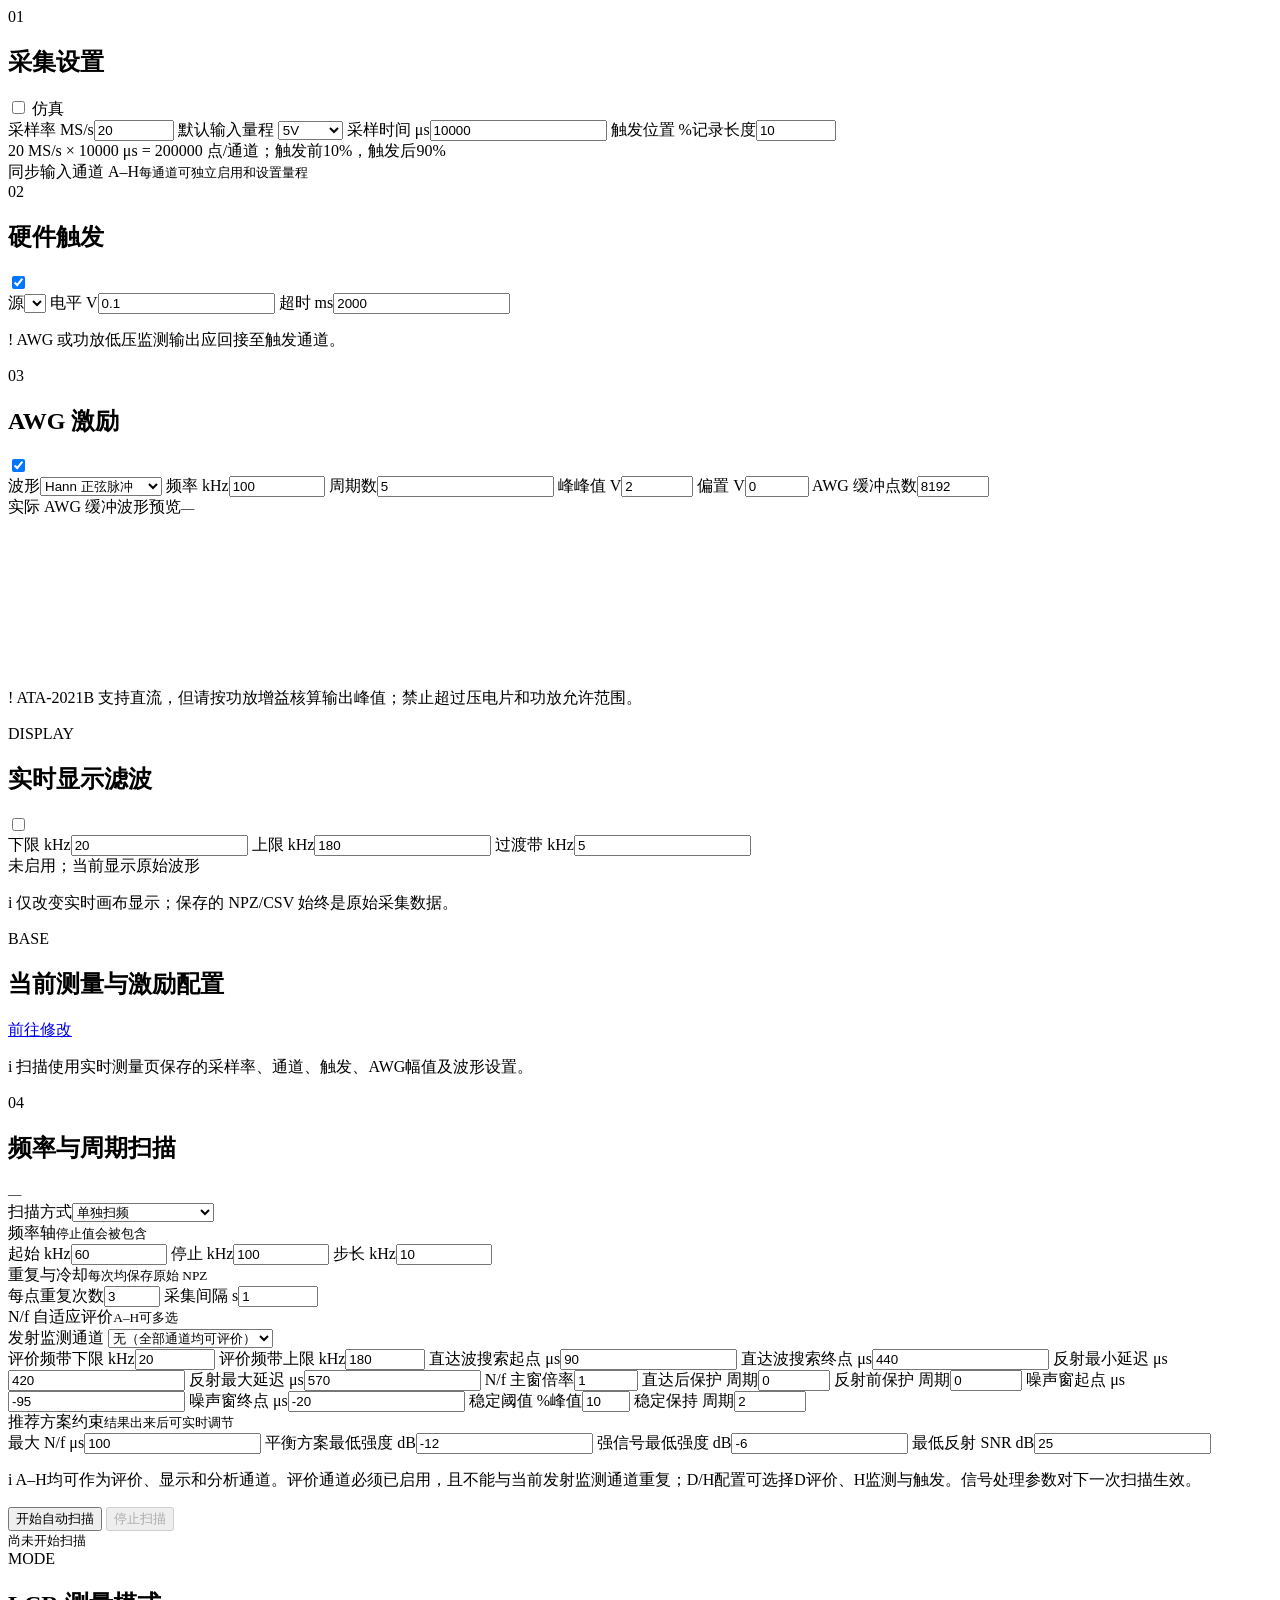
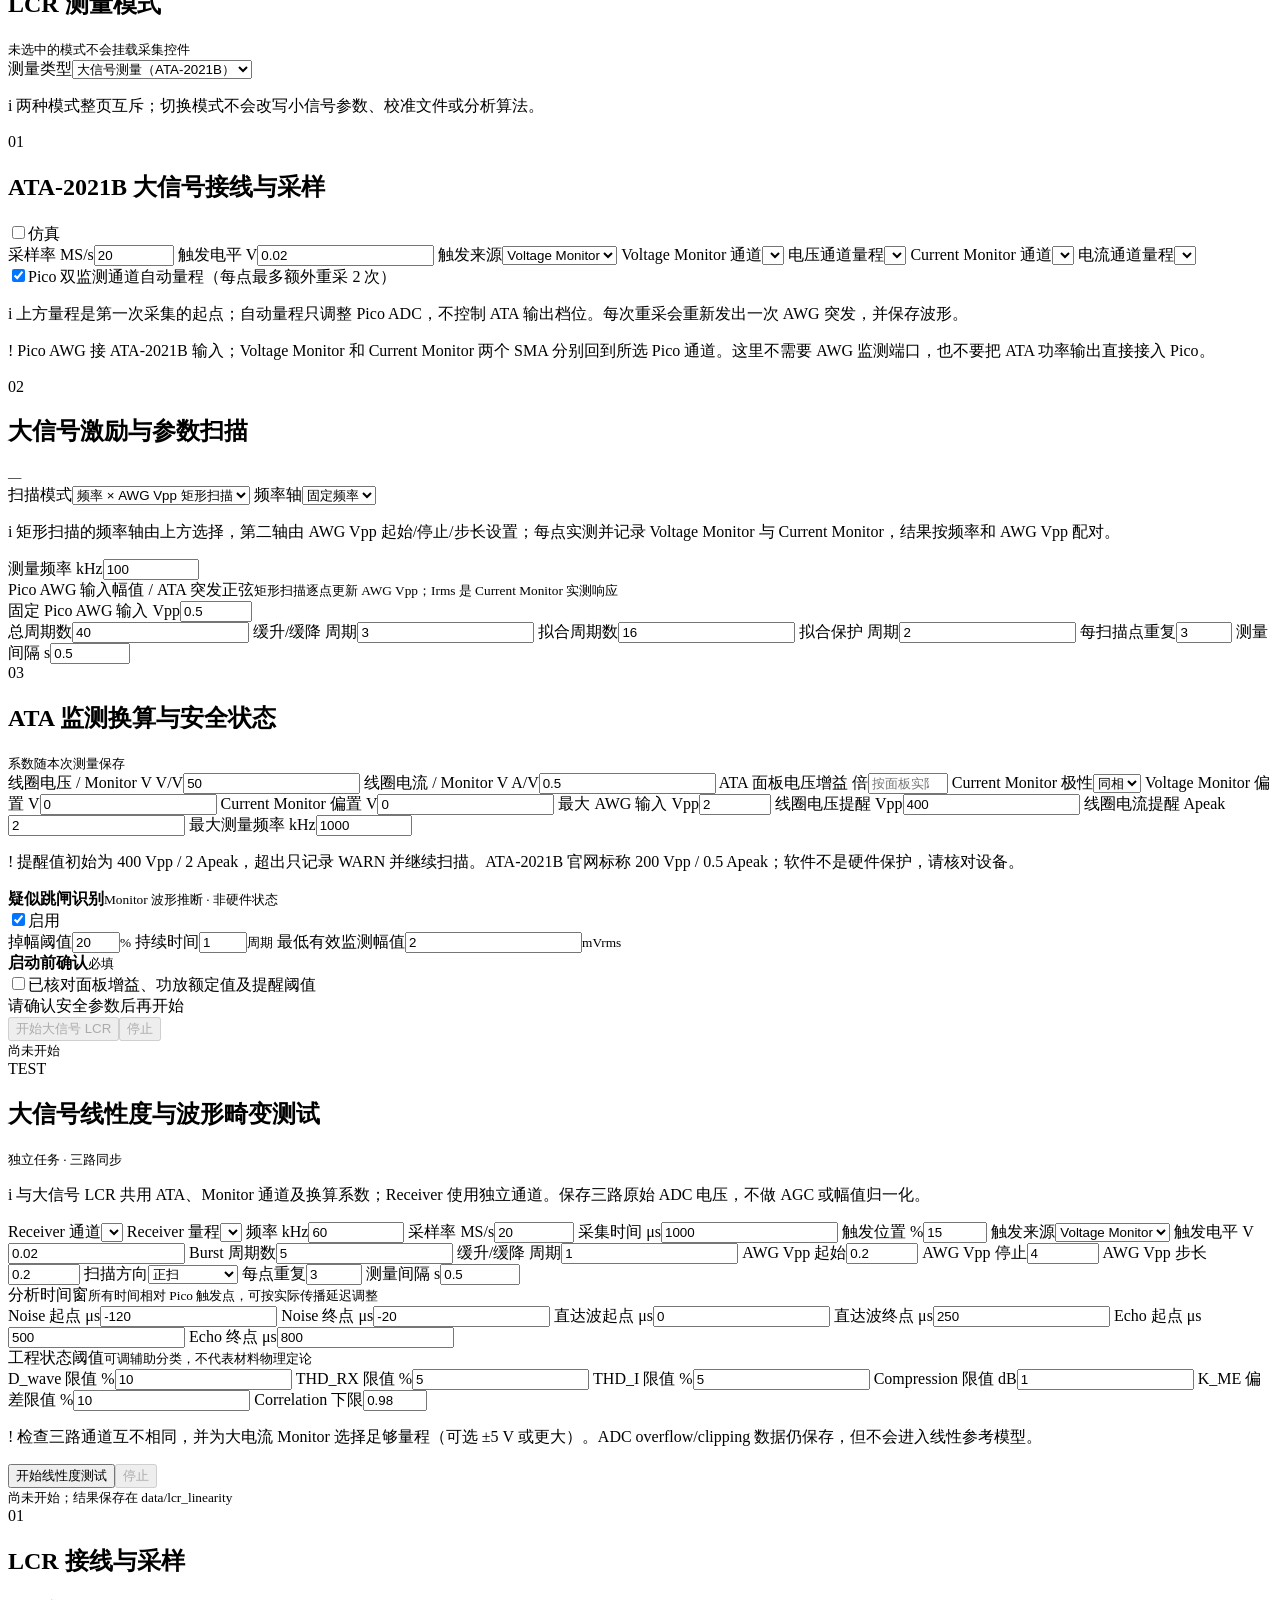
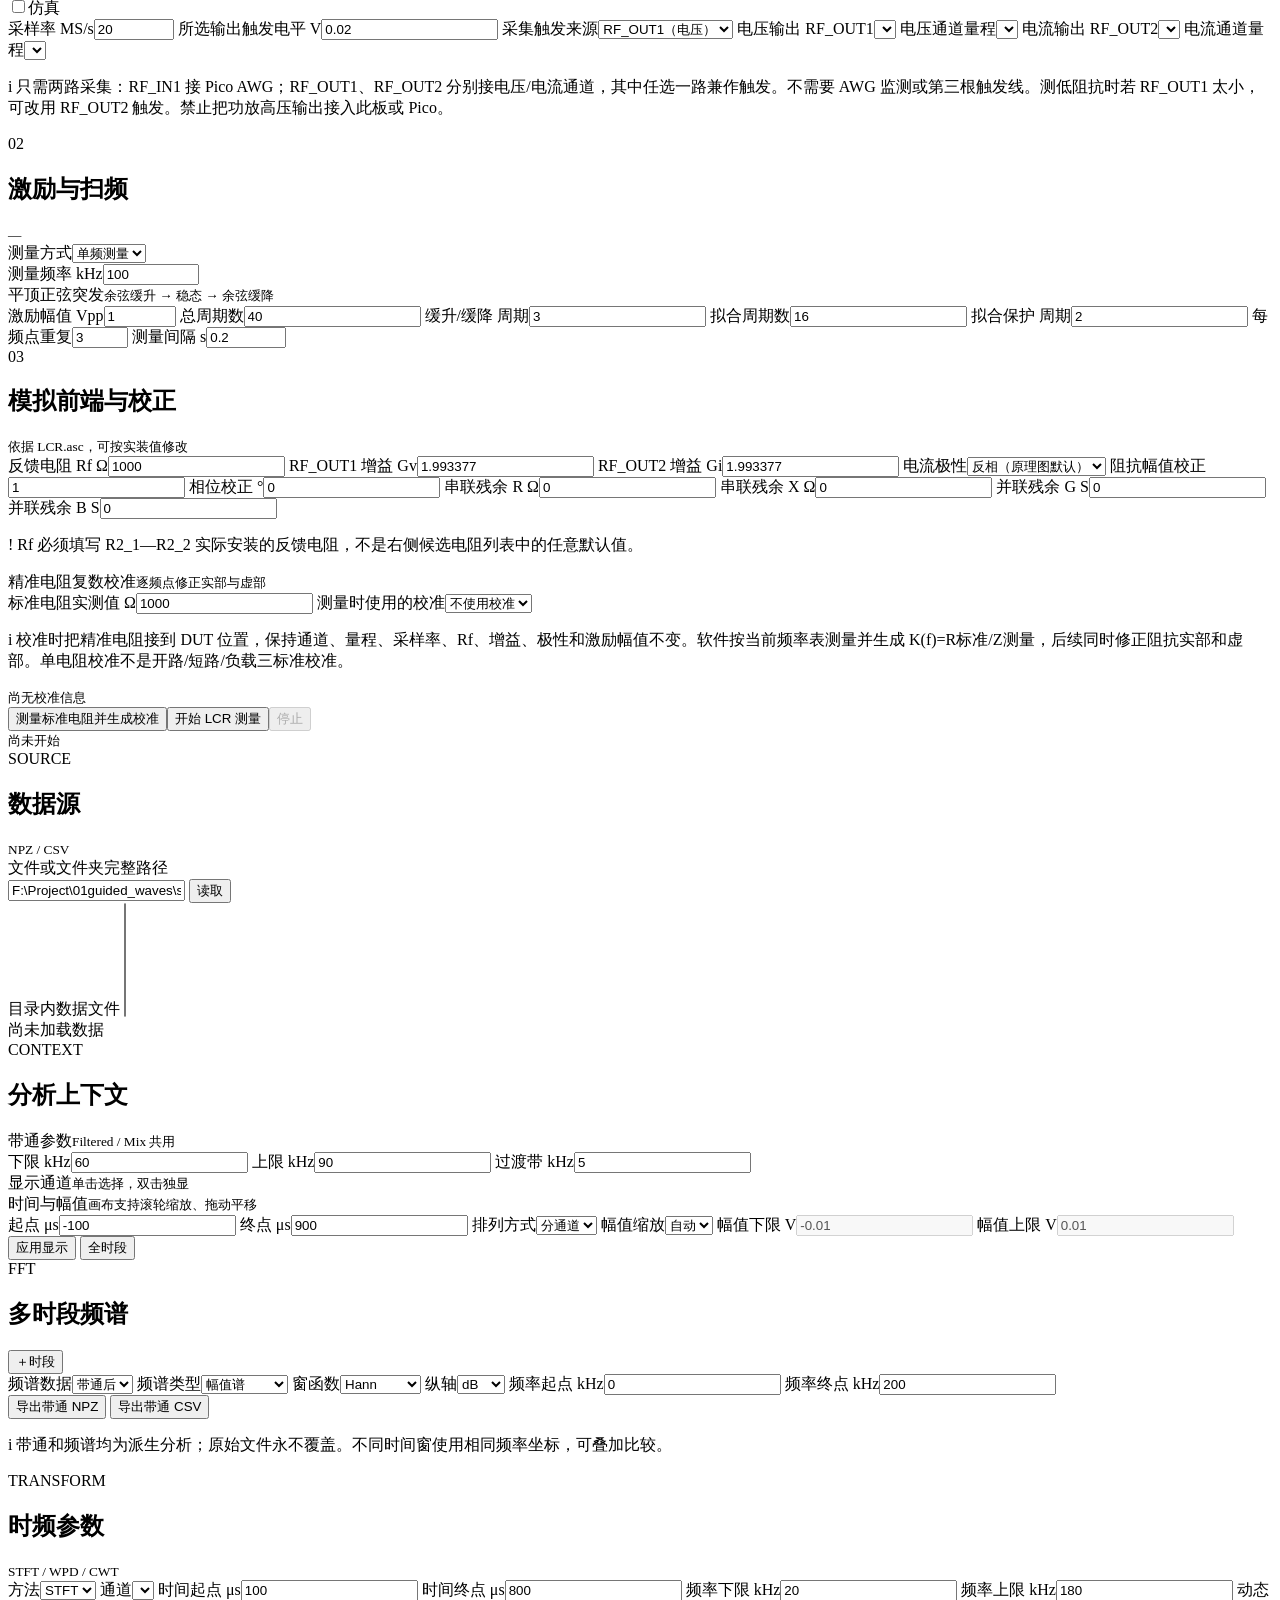
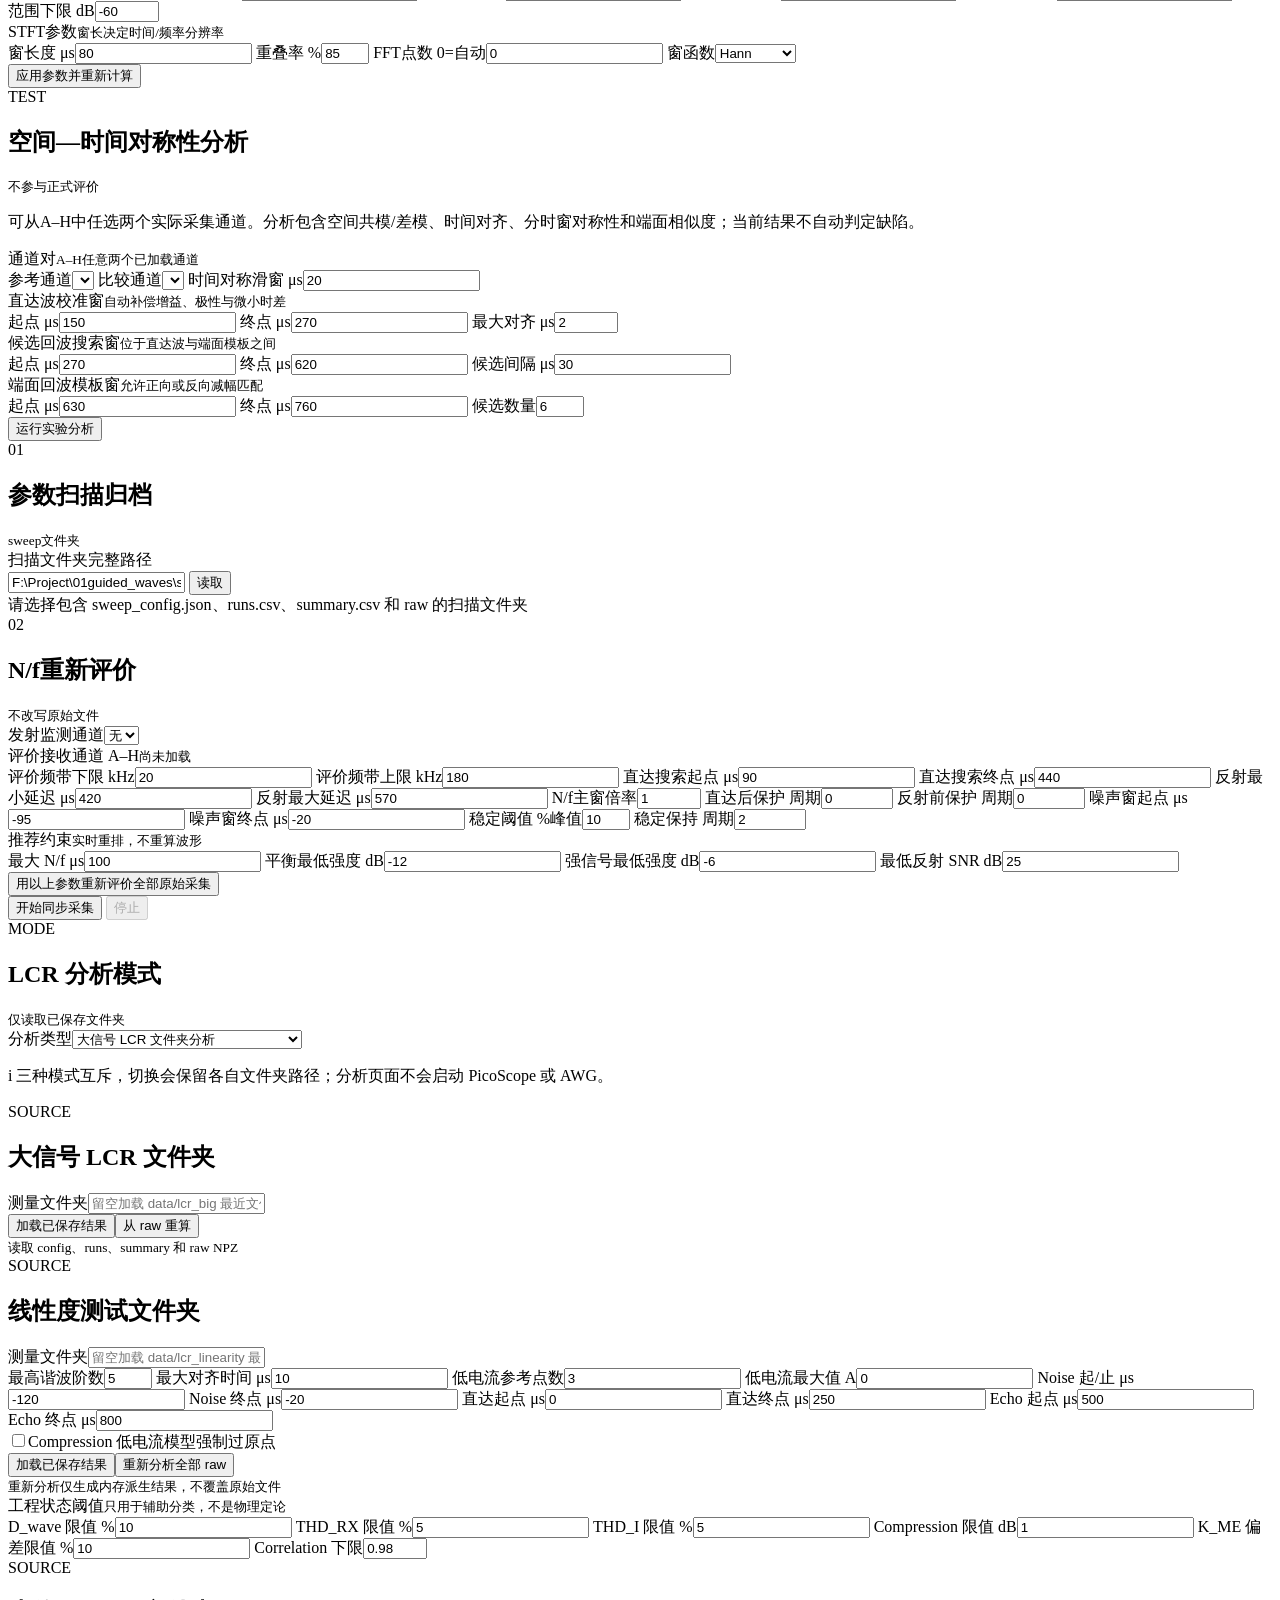
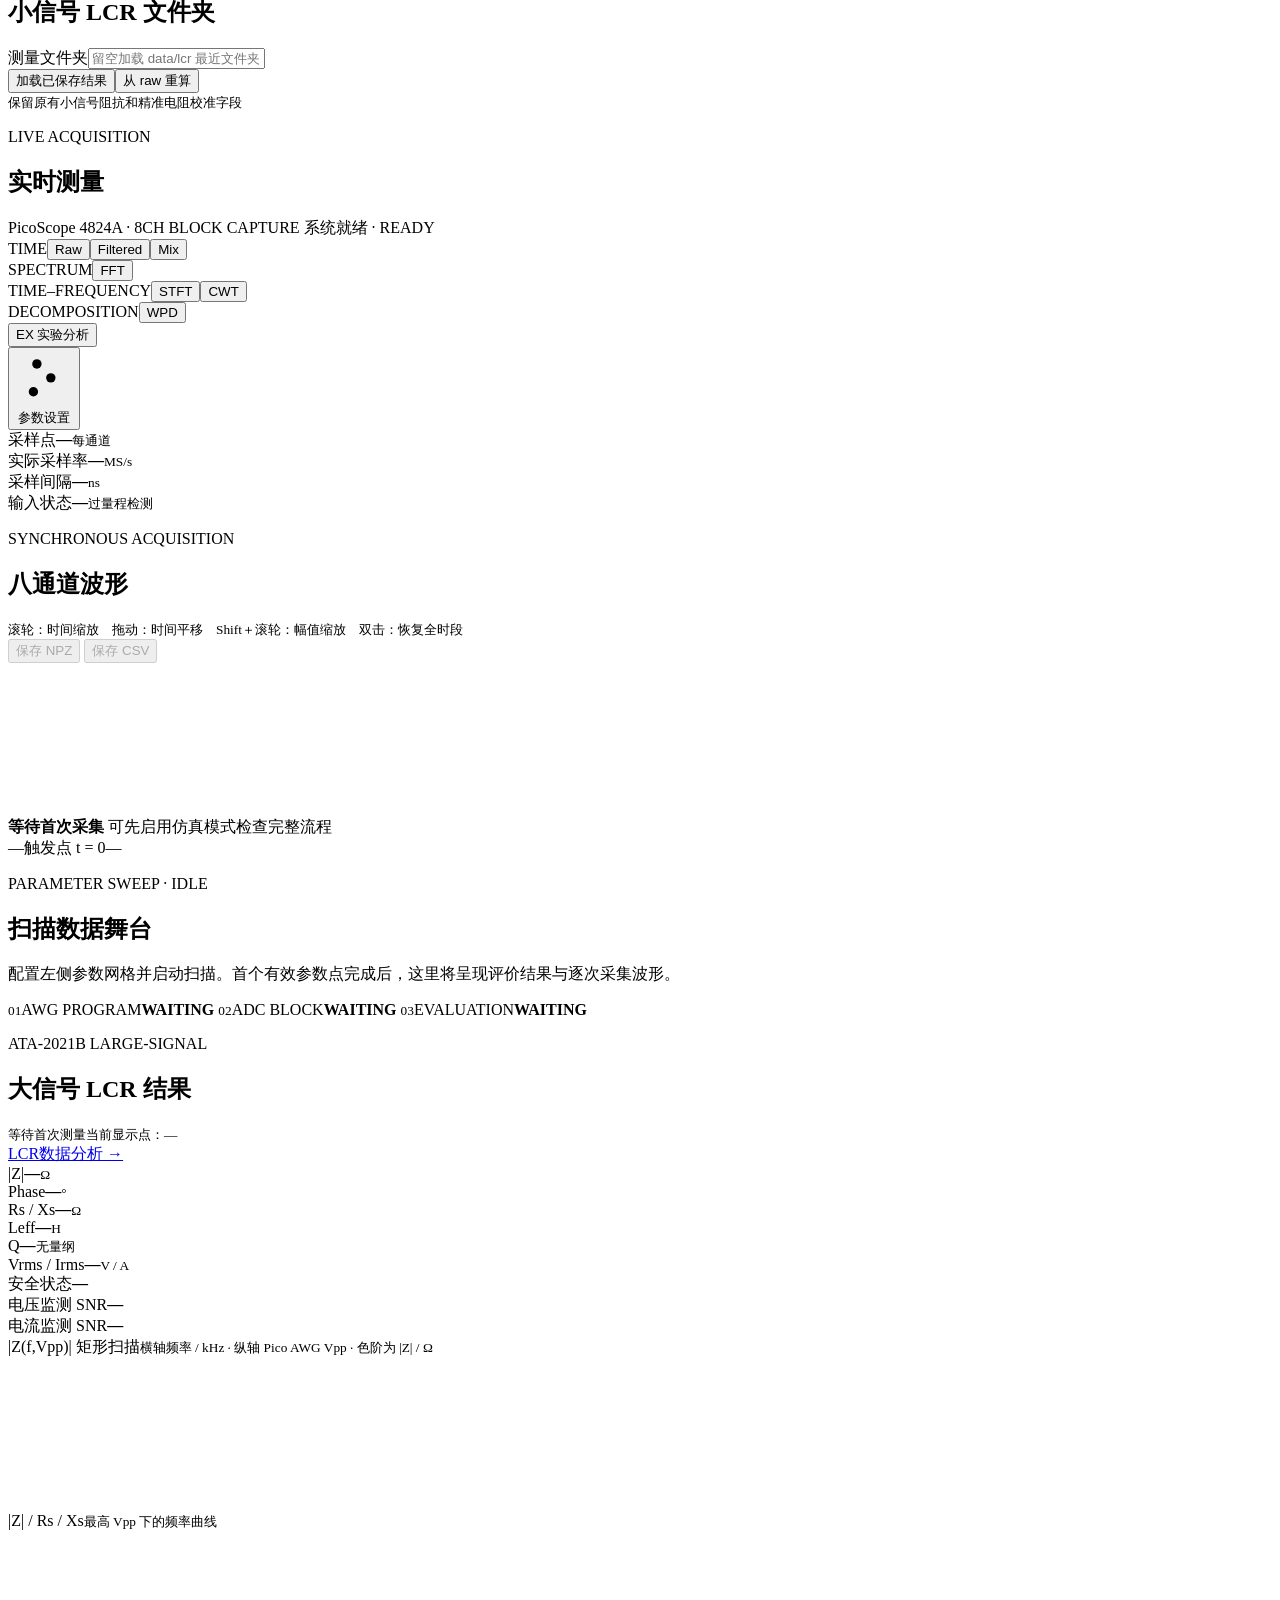
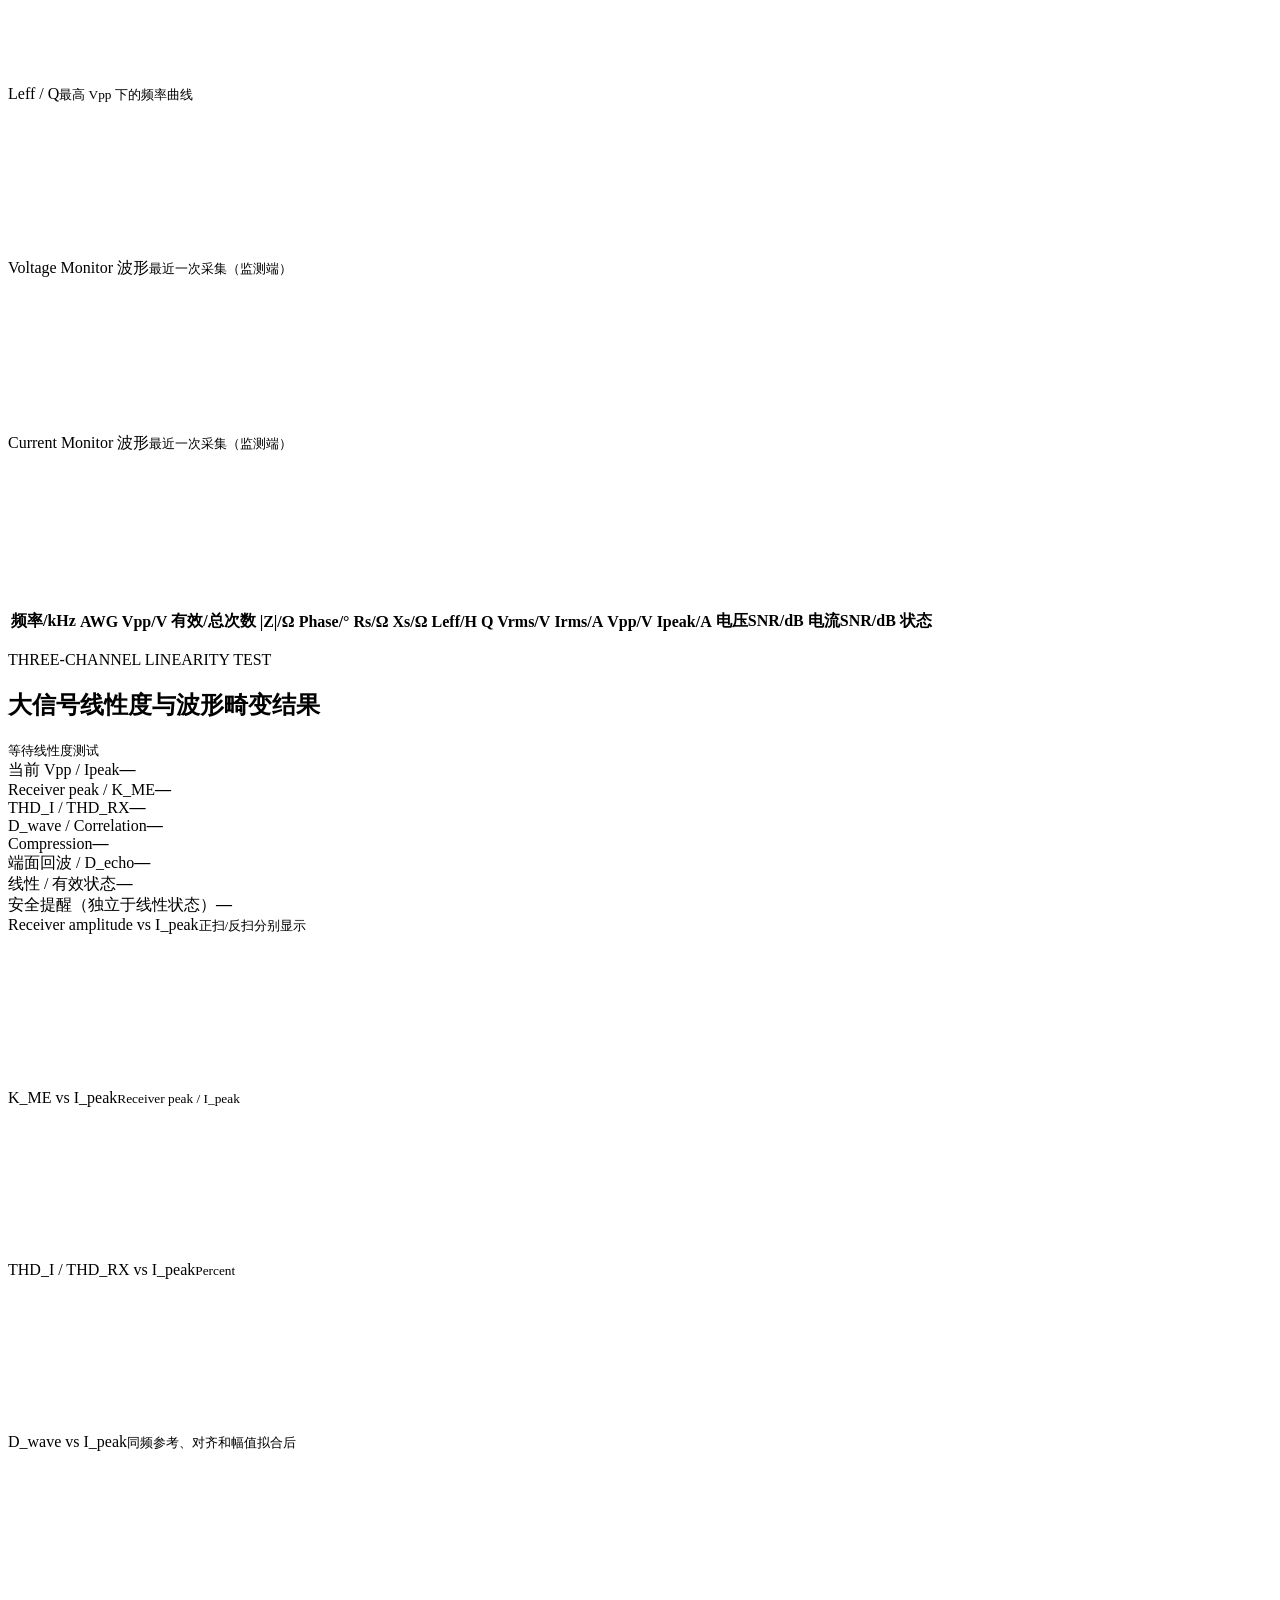
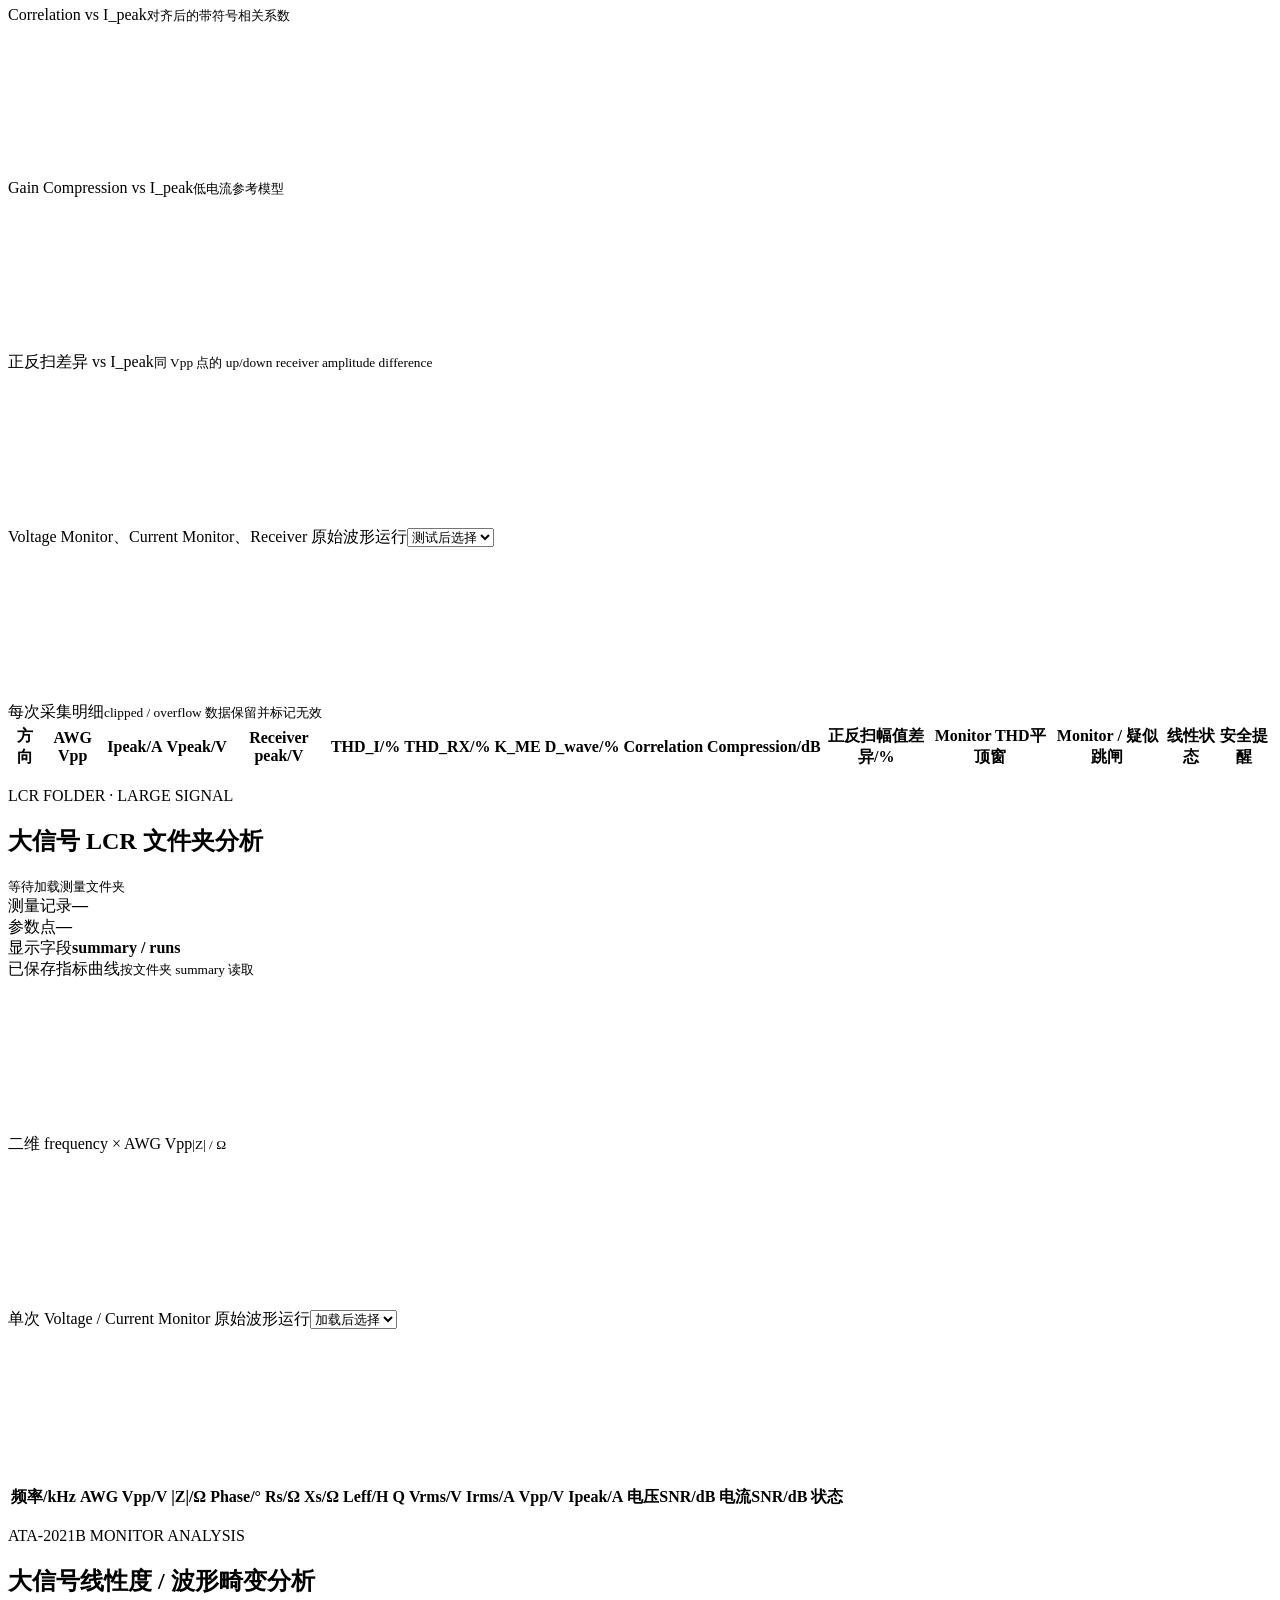
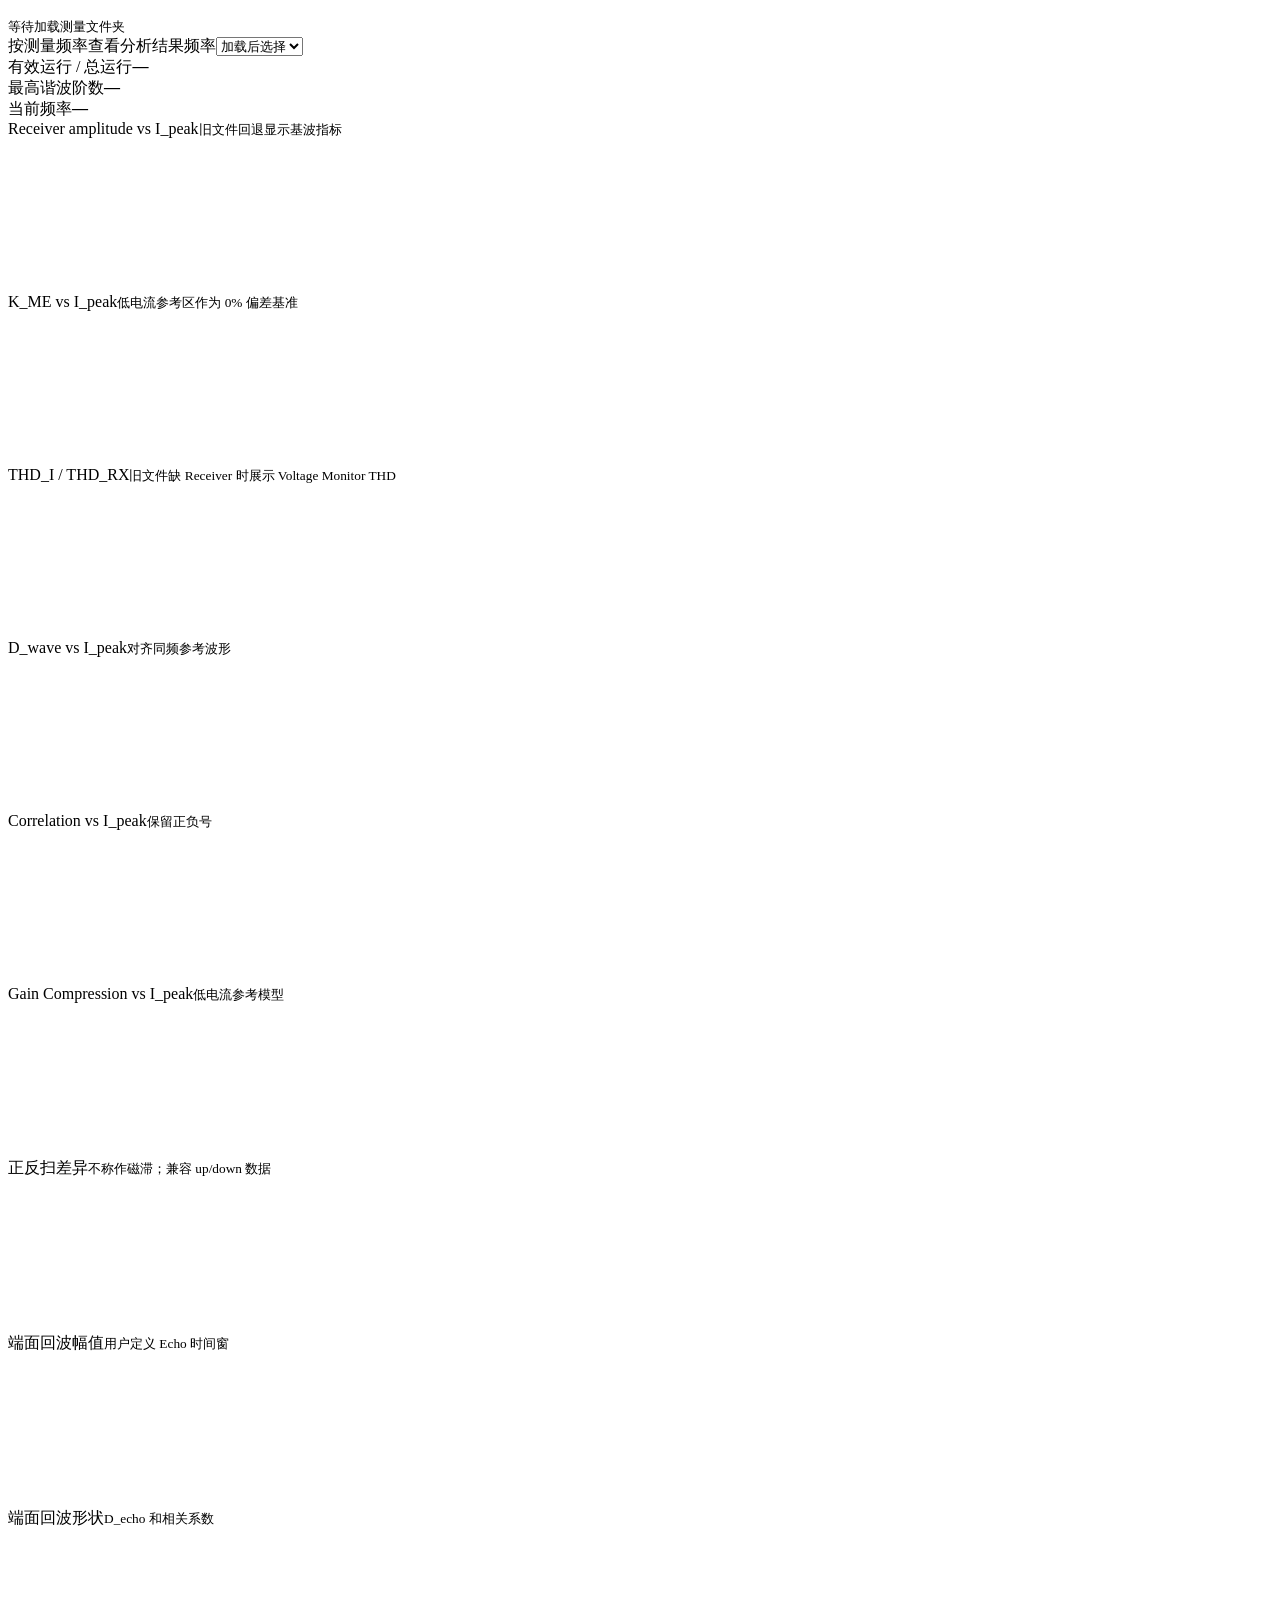
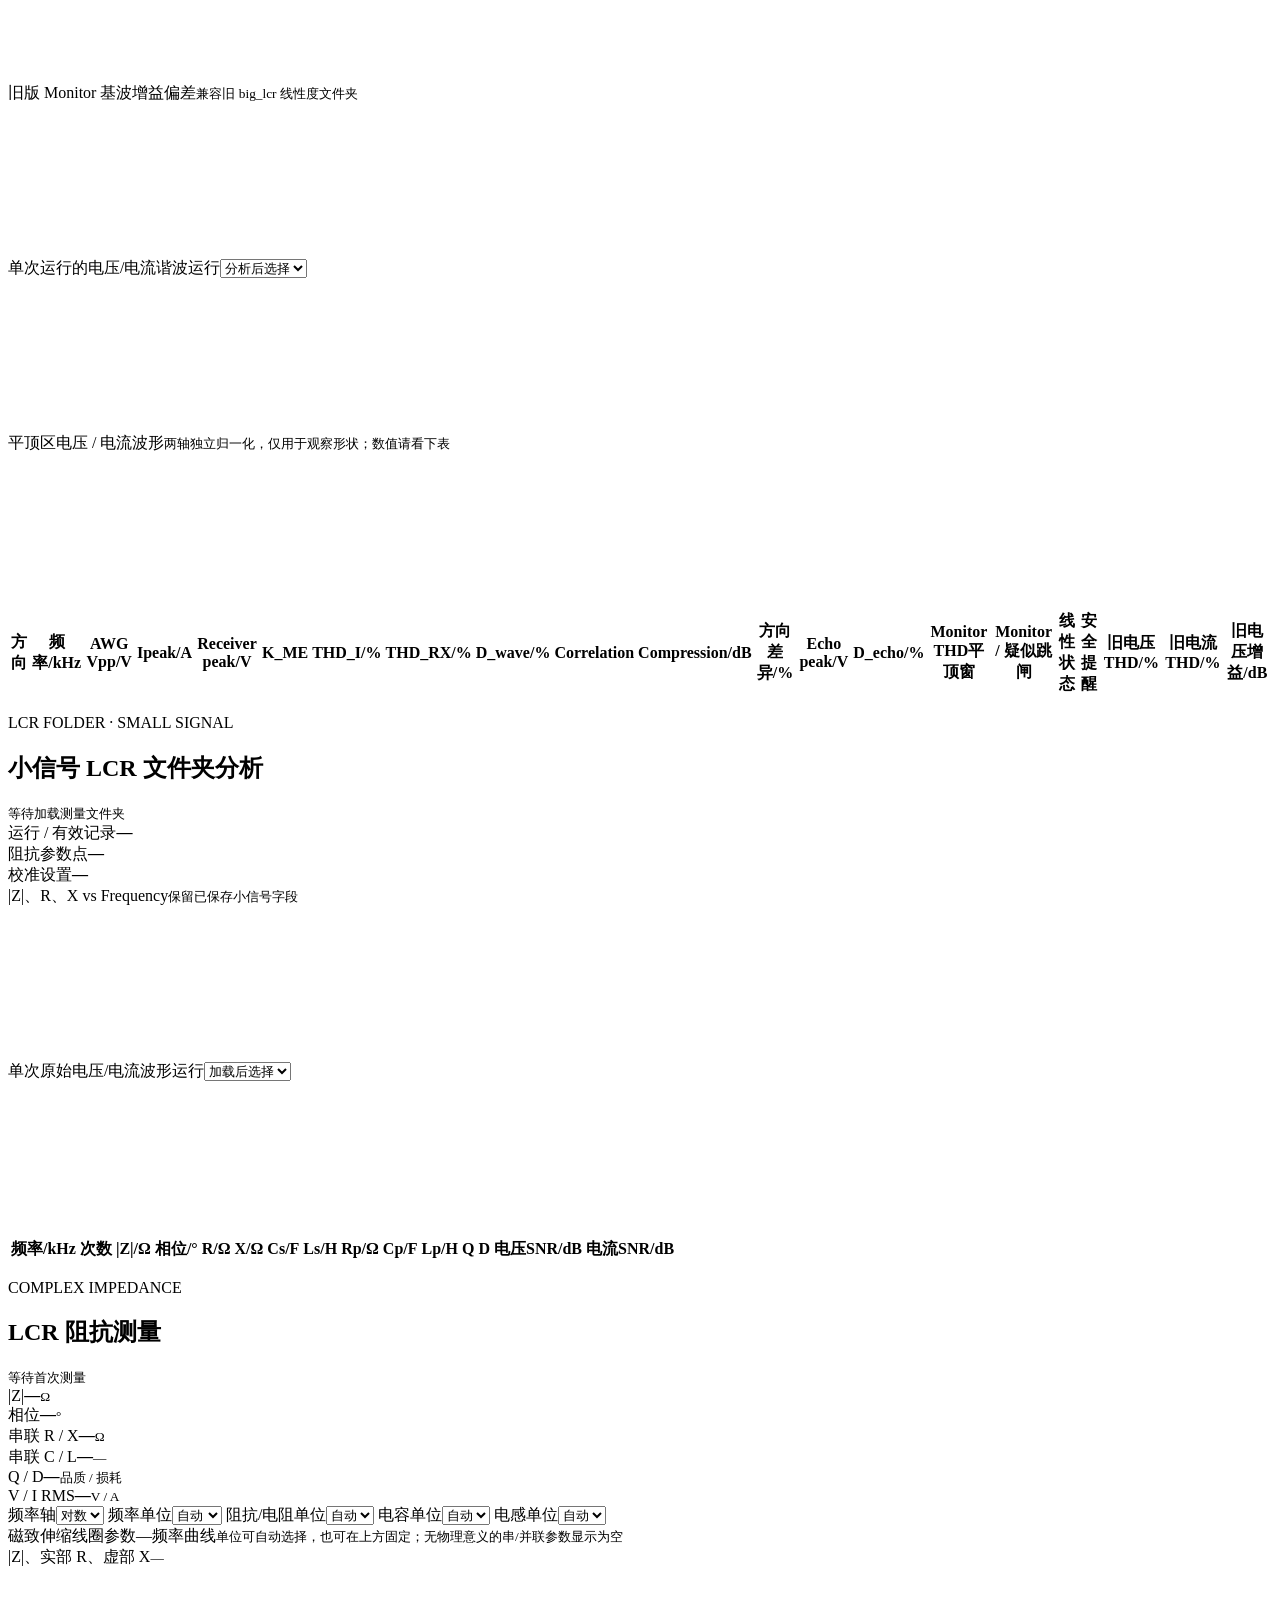
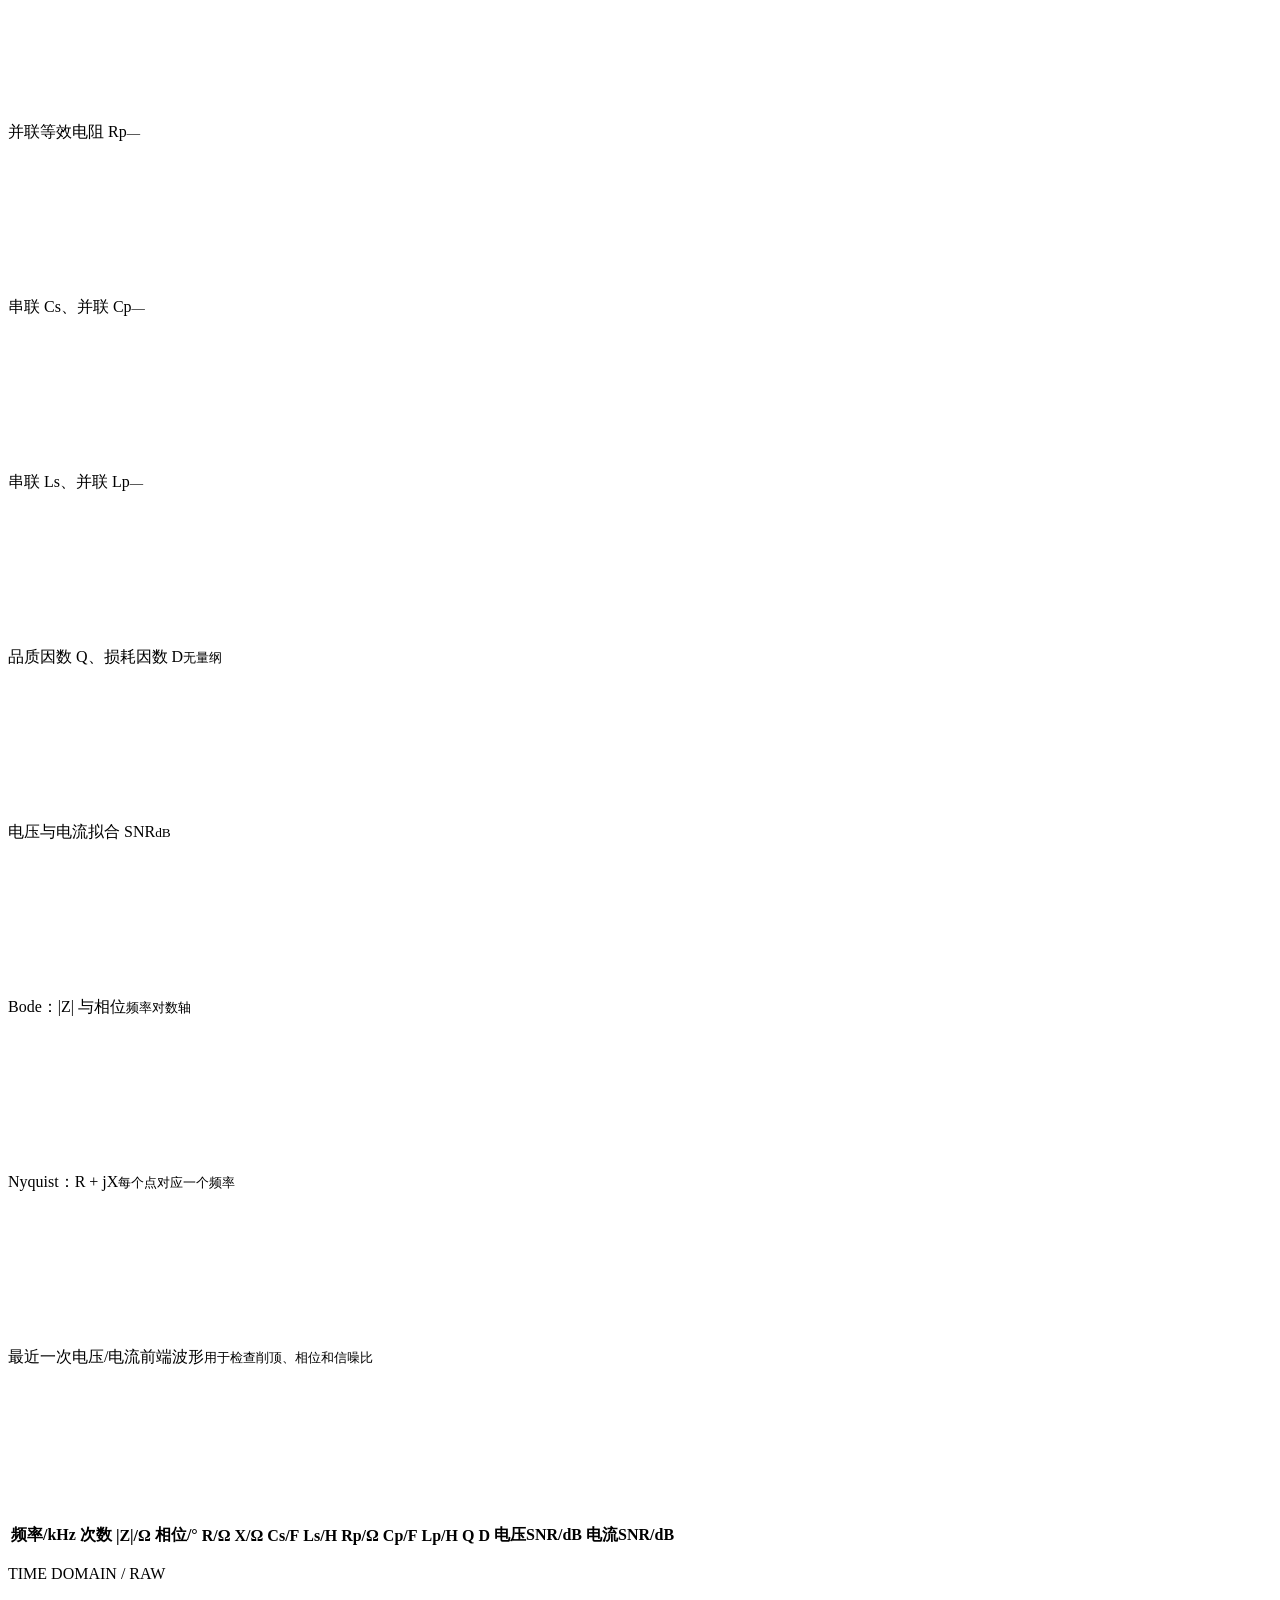
==== web/index.html @ ddea1d08 "Add shared file browser and refine navigation motion and controls" ====
<!doctype html>
<html lang="zh-CN">
  <head>
    <meta charset="utf-8" />
    <meta name="viewport" content="width=device-width, initial-scale=1" />
    <meta name="color-scheme" content="light dark" />
    <title>WaveGuard · 实时测量</title>
    <link rel="stylesheet" href="/styles.css?v=shared-ui-v2" />
  <link rel="stylesheet" href="/ui/workstation.css?v=shared-ui-v2"></head>
  <body data-page="measure" data-analysis-theme="light">
    <header data-wg-header></header><div hidden><span id="statusDot"></span><strong id="stateText"></strong><small id="modeText"></small></div>



    <main class="workspace">
      <aside class="control-stack">
        <section class="panel hero-control page-only" data-pages="measure">
          <div class="panel-heading">
            <div><span class="step">01</span><h2>采集设置</h2></div>
            <label class="switch-label">
              <input id="simulate" type="checkbox" />
              <span class="switch"></span>
              仿真
            </label>
          </div>
          <div class="form-grid">
            <label>采样率 <span>MS/s</span><input id="sampleRate" type="number" value="20" min="0.001" max="80" step="0.1" /></label>
            <label>默认输入量程
              <select id="inputRange">
                <option>10mV</option><option>20mV</option><option>50mV</option>
                <option>100mV</option><option>200mV</option><option>500mV</option>
                <option>1V</option><option>2V</option><option selected>5V</option>
                <option>10V</option><option>20V</option><option>50V</option>
              </select>
            </label>
            <label>采样时间 <span>μs</span><input id="captureDurationUs" type="number" value="10000" min="0.1" step="10" /></label>
            <label>触发位置 <span>%记录长度</span><input id="triggerPositionPercent" type="number" value="10" min="0" max="99.999" step="0.1" /></label>
          </div>
          <div id="capturePlanSummary" class="analysis-meta">20 MS/s × 10000 μs = 200000 点/通道；触发前10%，触发后90%</div>
          <div class="subhead"><span>同步输入通道 A–H</span><small>每通道可独立启用和设置量程</small></div>
          <div id="channels" class="channel-grid"></div>
        </section>

        <section class="panel page-only" data-pages="measure">
          <div class="panel-heading compact">
            <div><span class="step">02</span><h2>硬件触发</h2></div>
            <label class="switch-label icon-only" title="启用触发">
              <input id="triggerEnabled" type="checkbox" checked />
              <span class="switch"></span>
            </label>
          </div>
          <div class="form-grid three">
            <label>源<select id="triggerSource"></select></label>
            <label>电平 <span>V</span><input id="triggerLevel" type="number" value="0.1" step="0.01" /></label>
            <label>超时 <span>ms</span><input id="triggerTimeout" type="number" value="2000" min="0" step="100" /></label>
          </div>
          <p class="wiring-note"><span>!</span> AWG 或功放低压监测输出应回接至触发通道。</p>
        </section>

        <section class="panel page-only" data-pages="measure">
          <div class="panel-heading compact">
            <div><span class="step">03</span><h2>AWG 激励</h2></div>
            <label class="switch-label icon-only" title="启用 AWG">
              <input id="awgEnabled" type="checkbox" checked />
              <span class="switch"></span>
            </label>
          </div>
          <div class="form-grid">
            <label>波形<select id="waveform">
              <option value="hann_burst">Hann 正弦脉冲</option>
              <option value="hann_cancel">Hann + 主动消振</option>
              <option value="hann_ramp_hold">Hann + 爬升保持</option>
              <option value="sine">正弦</option><option value="square">方波</option><option value="triangle">三角波</option>
            </select></label>
            <label>频率 <span>kHz</span><input id="awgFrequency" type="number" value="100" min="0.001" max="1000" step="1" /></label>
            <label>周期数<input id="awgCycles" type="number" value="5" min="1" step="1" /></label>
            <label>峰峰值 <span>V</span><input id="awgVpp" type="number" value="2" min="0.001" max="4" step="0.1" /></label>
            <label>偏置 <span>V</span><input id="awgOffset" type="number" value="0" min="-2" max="2" step="0.1" /></label>
            <label>AWG 缓冲点数<input id="awgBufferSamples" type="number" value="8192" min="10" max="16384" step="1" /></label>
          </div>

          <div id="cancelControls" class="awg-mode-controls" hidden>
            <div class="subhead"><span>主动消振参数</span><small>先手动调节，按拖尾能量优化</small></div>
            <div class="form-grid">
              <label>消振幅值 <span>% Vpk</span><input id="cancelAmplitude" type="number" value="25" min="0" max="100" step="1" /></label>
              <label>消振频率 <span>kHz</span><input id="cancelFrequency" type="number" value="60" min="0.001" max="1000" step="1" /></label>
              <label>消振周期数<input id="cancelCycles" type="number" value="4" min="1" step="1" /></label>
              <label>消振相位 <span>°</span><input id="cancelPhase" type="number" value="180" min="-360" max="360" step="5" /></label>
              <label>消振延迟 <span>主频周期</span><input id="cancelDelayCycles" type="number" value="0" min="0" max="20" step="0.25" /></label>
            </div>
          </div>

          <div id="rampControls" class="awg-mode-controls" hidden>
            <div class="subhead"><span>线性爬升与保持</span><small>0 V → +Vpk → 0 V</small></div>
            <div class="form-grid">
              <label>上升时间 <span>主频周期</span><input id="rampUpCycles" type="number" value="3" min="0.1" max="100" step="0.1" /></label>
              <label>保持时间 <span>主频周期</span><input id="holdCycles" type="number" value="8" min="0" max="1000" step="0.5" /></label>
              <label>下降时间 <span>主频周期</span><input id="rampDownCycles" type="number" value="3" min="0.1" max="100" step="0.1" /></label>
              <label>稳定电压 <span>% +Vpk</span><input id="holdLevel" type="number" value="100" min="0" max="100" step="1" /></label>
            </div>
          </div>

          <div class="awg-preview">
            <div class="subhead"><span>实际 AWG 缓冲波形预览</span><small id="awgPreviewMeta">—</small></div>
            <canvas id="awgPreviewCanvas" aria-label="AWG 输出波形预览"></canvas>
          </div>
          <p class="wiring-note"><span>!</span> ATA-2021B 支持直流，但请按功放增益核算输出峰值；禁止超过压电片和功放允许范围。</p>
        </section>

        <section class="panel page-only" data-pages="measure">
          <div class="panel-heading compact">
            <div><span class="step">DISPLAY</span><h2>实时显示滤波</h2></div>
            <label class="switch-label icon-only" title="启用实时显示带通">
              <input id="measureFilterEnabled" type="checkbox" />
              <span class="switch"></span>
            </label>
          </div>
          <div class="form-grid three">
            <label>下限 <span>kHz</span><input id="measureBandLow" type="number" value="20" min="0" step="1" /></label>
            <label>上限 <span>kHz</span><input id="measureBandHigh" type="number" value="180" min="0.001" step="1" /></label>
            <label>过渡带 <span>kHz</span><input id="measureTransition" type="number" value="5" min="0" step="0.5" /></label>
          </div>
          <div id="measureFilterStatus" class="analysis-meta">未启用；当前显示原始波形</div>
          <p class="wiring-note"><span>i</span> 仅改变实时画布显示；保存的 NPZ/CSV 始终是原始采集数据。</p>
        </section>

        <section class="panel sweep-context page-only" data-pages="sweep">
          <div class="panel-heading compact">
            <div><span class="step">BASE</span><h2>当前测量与激励配置</h2></div>
            <a href="/measure" data-route-link="measure">前往修改</a>
          </div>
          <div id="sweepBaseSummary" class="base-summary"></div>
          <p class="wiring-note"><span>i</span> 扫描使用实时测量页保存的采样率、通道、触发、AWG幅值及波形设置。</p>
        </section>

        <section class="panel sweep-control-panel page-only" data-pages="sweep">
          <div class="panel-heading compact">
            <div><span class="step">04</span><h2>频率与周期扫描</h2></div>
            <small id="sweepEstimate">—</small>
          </div>
          <label>扫描方式<select id="sweepMode">
            <option value="frequency">单独扫频</option>
            <option value="cycles">单独扫周期</option>
            <option value="grid">频率 × 周期二维扫描</option>
          </select></label>
          <div id="frequencySweepControls" class="sweep-axis">
            <div class="subhead"><span>频率轴</span><small>停止值会被包含</small></div>
            <div class="form-grid three">
              <label>起始 <span>kHz</span><input id="frequencyStart" type="number" value="60" min="0.001" max="1000" step="1" /></label>
              <label>停止 <span>kHz</span><input id="frequencyStop" type="number" value="100" min="0.001" max="1000" step="1" /></label>
              <label>步长 <span>kHz</span><input id="frequencyStep" type="number" value="10" min="0.001" max="1000" step="1" /></label>
            </div>
          </div>
          <div id="cycleSweepControls" class="sweep-axis" hidden>
            <div class="subhead"><span>周期轴</span><small>整数周期</small></div>
            <div class="form-grid three">
              <label>起始<input id="cyclesStart" type="number" value="5" min="1" step="1" /></label>
              <label>停止<input id="cyclesStop" type="number" value="15" min="1" step="1" /></label>
              <label>步长<input id="cyclesStep" type="number" value="1" min="1" step="1" /></label>
            </div>
          </div>
          <div class="subhead"><span>重复与冷却</span><small>每次均保存原始 NPZ</small></div>
          <div class="form-grid">
            <label>每点重复次数<input id="sweepRepeats" type="number" value="3" min="1" max="100" step="1" /></label>
            <label>采集间隔 <span>s</span><input id="sweepInterval" type="number" value="1" min="0" max="3600" step="0.1" /></label>
          </div>
          <div class="subhead"><span>N/f 自适应评价</span><small id="sweepReceiverSummary">A–H可多选</small></div>
          <label>发射监测通道
            <select id="sweepTransmitterChannel">
              <option value="NONE">无（全部通道均可评价）</option>
            </select>
          </label>
          <div id="sweepReceiverChannels" class="sweep-receiver-grid" aria-label="扫描评价接收通道"></div>
          <div class="evaluation-grid">
            <label>评价频带下限 <span>kHz</span><input id="metricBandLow" type="number" value="20" min="0.1" max="5000" step="1" /></label>
            <label>评价频带上限 <span>kHz</span><input id="metricBandHigh" type="number" value="180" min="0.2" max="5000" step="1" /></label>
            <label>直达波搜索起点 <span>μs</span><input id="directSearchStart" type="number" value="90" min="0" step="1" /></label>
            <label>直达波搜索终点 <span>μs</span><input id="directSearchEnd" type="number" value="440" min="0" step="1" /></label>
            <label>反射最小延迟 <span>μs</span><input id="reflectionDelayMin" type="number" value="420" min="1" step="1" /></label>
            <label>反射最大延迟 <span>μs</span><input id="reflectionDelayMax" type="number" value="570" min="1" step="1" /></label>
            <label>N/f 主窗倍率<input id="packetWindowScale" type="number" value="1" min="0.25" max="3" step="0.05" /></label>
            <label>直达后保护 <span>周期</span><input id="tailGuardAfter" type="number" value="0" min="0" max="20" step="0.25" /></label>
            <label>反射前保护 <span>周期</span><input id="tailGuardBefore" type="number" value="0" min="0" max="20" step="0.25" /></label>
            <label>噪声窗起点 <span>μs</span><input id="noiseStart" type="number" value="-95" step="1" /></label>
            <label>噪声窗终点 <span>μs</span><input id="noiseEnd" type="number" value="-20" step="1" /></label>
            <label>稳定阈值 <span>%峰值</span><input id="settlingThreshold" type="number" value="10" min="1" max="99" step="1" /></label>
            <label>稳定保持 <span>周期</span><input id="settlingHoldCycles" type="number" value="2" min="0.25" max="20" step="0.25" /></label>
          </div>
          <div class="subhead"><span>推荐方案约束</span><small>结果出来后可实时调节</small></div>
          <div class="evaluation-grid recommendation-grid">
            <label>最大 N/f <span>μs</span><input id="recommendationMaxDuration" type="number" value="100" min="1" step="1" /></label>
            <label>平衡方案最低强度 <span>dB</span><input id="recommendationMinStrength" type="number" value="-12" max="0" step="0.5" /></label>
            <label>强信号最低强度 <span>dB</span><input id="recommendationStrongMinStrength" type="number" value="-6" max="0" step="0.5" /></label>
            <label>最低反射 SNR <span>dB</span><input id="recommendationMinReflectionSnr" type="number" value="25" min="0" step="1" /></label>
          </div>
          <p class="wiring-note"><span>i</span> A–H均可作为评价、显示和分析通道。评价通道必须已启用，且不能与当前发射监测通道重复；D/H配置可选择D评价、H监测与触发。信号处理参数对下一次扫描生效。</p>
          <div class="sweep-action-row">
            <button id="sweepBtn" class="sweep-start"><span class="play"></span>开始自动扫描</button>
            <button id="sweepStopBtn" class="sweep-stop" disabled>停止扫描</button>
          </div>
          <div class="progress-track"><i id="sweepProgressBar"></i></div>
          <small id="sweepProgressText" class="progress-text">尚未开始扫描</small>
        </section>

        <section id="lcrModePanel" class="panel lcr-mode-panel page-only" data-pages="lcr">
          <div class="panel-heading compact"><div><span class="step">MODE</span><h2>LCR 测量模式</h2></div><small>未选中的模式不会挂载采集控件</small></div>
          <label>测量类型<select id="lcrMeasurementMode"><option value="big" selected>大信号测量（ATA-2021B）</option><option value="small">小信号测量（原有 LCR）</option></select></label>
          <p class="wiring-note"><span>i</span> 两种模式整页互斥；切换模式不会改写小信号参数、校准文件或分析算法。</p>
        </section>

        <section class="panel hero-control page-only" data-pages="lcr" data-lcr-mode="big">
          <div class="panel-heading">
            <div><span class="step">01</span><h2>ATA-2021B 大信号接线与采样</h2></div>
            <label class="switch-label"><input id="bigLcrSimulate" type="checkbox" /><span class="switch"></span>仿真</label>
          </div>
          <div class="form-grid">
            <label>采样率 <span>MS/s</span><input id="bigLcrSampleRate" type="number" value="20" min="0.001" max="80" step="0.1" /></label>
            <label>触发电平 <span>V</span><input id="bigLcrTriggerLevel" type="number" value="0.02" step="0.005" /></label>
            <label>触发来源<select id="bigLcrTriggerSignal"><option value="voltage" selected>Voltage Monitor</option><option value="current">Current Monitor</option></select></label>
            <label>Voltage Monitor 通道<select id="bigLcrVoltageChannel"></select></label>
            <label>电压通道量程<select id="bigLcrVoltageRange"></select></label>
            <label>Current Monitor 通道<select id="bigLcrCurrentChannel"></select></label>
            <label>电流通道量程<select id="bigLcrCurrentRange"></select></label>
          </div>
          <label class="safety-ack-label"><input id="bigLcrAutoRange" type="checkbox" checked />Pico 双监测通道自动量程（每点最多额外重采 2 次）</label>
          <p class="wiring-note"><span>i</span> 上方量程是第一次采集的起点；自动量程只调整 Pico ADC，不控制 ATA 输出档位。每次重采会重新发出一次 AWG 突发，并保存波形。</p>
          <p class="wiring-note"><span>!</span> Pico AWG 接 ATA-2021B 输入；Voltage Monitor 和 Current Monitor 两个 SMA 分别回到所选 Pico 通道。这里不需要 AWG 监测端口，也不要把 ATA 功率输出直接接入 Pico。</p>
        </section>

        <section id="bigLcrScanPanel" class="panel page-only" data-pages="lcr" data-lcr-mode="big">
          <div class="panel-heading compact"><div><span class="step">02</span><h2>大信号激励与参数扫描</h2></div><small id="bigLcrEstimate">—</small></div>
          <label>扫描模式<select id="bigLcrScanMode"><option value="grid" selected>频率 × AWG Vpp 矩形扫描</option><option value="frequency">单独扫频</option><option value="voltage">单独扫 AWG Vpp</option><option value="single">单点测量</option></select></label>
          <label>频率轴<select id="bigLcrMode"><option value="single" selected>固定频率</option><option value="linear">线性步进</option><option value="log">对数分布</option></select></label>
          <p class="wiring-note"><span>i</span> 矩形扫描的频率轴由上方选择，第二轴由 AWG Vpp 起始/停止/步长设置；每点实测并记录 Voltage Monitor 与 Current Monitor，结果按频率和 AWG Vpp 配对。</p>
          <div id="bigLcrSingleControls" class="form-grid"><label>测量频率 <span>kHz</span><input id="bigLcrFrequency" type="number" value="100" min="0.001" max="1000" step="1" /></label></div>
          <div id="bigLcrSweepControls" hidden><div class="form-grid three">
            <label>起始 <span>kHz</span><input id="bigLcrFrequencyStart" type="number" value="20" min="0.001" max="1000" step="1" /></label>
            <label>停止 <span>kHz</span><input id="bigLcrFrequencyStop" type="number" value="200" min="0.001" max="1000" step="1" /></label>
            <label id="bigLcrLinearStepLabel">步长 <span>kHz</span><input id="bigLcrFrequencyStep" type="number" value="5" min="0.001" step="1" /></label>
            <label id="bigLcrLogPointsLabel" hidden>每十倍频程点数<input id="bigLcrPointsPerDecade" type="number" value="12" min="1" max="200" step="1" /></label>
          </div></div>
          <div class="subhead"><span>Pico AWG 输入幅值 / ATA 突发正弦</span><small>矩形扫描逐点更新 AWG Vpp；Irms 是 Current Monitor 实测响应</small></div>
          <div class="form-grid">
            <label id="bigLcrFixedVppControl">固定 Pico AWG 输入 <span>Vpp</span><input id="bigLcrAwgVpp" type="number" value="0.5" min="0.001" max="4" step="0.01" /></label>
          </div>
          <div id="bigLcrVppSweepControls" class="form-grid three" hidden>
            <label>起始 <span>Vpp</span><input id="bigLcrVppStart" type="number" value="0.5" min="0.001" max="4" step="0.01" /></label>
            <label>停止 <span>Vpp</span><input id="bigLcrVppStop" type="number" value="0.5" min="0.001" max="4" step="0.01" /></label>
            <label>步长 <span>Vpp</span><input id="bigLcrVppStep" type="number" value="0.1" min="0.001" max="4" step="0.01" /></label>
          </div>
          <div class="form-grid">
            <label>总周期数<input id="bigLcrBurstCycles" type="number" value="40" min="8" step="1" /></label>
            <label>缓升/缓降 <span>周期</span><input id="bigLcrRampCycles" type="number" value="3" min="0" step="0.5" /></label>
            <label>拟合周期数<input id="bigLcrAnalysisCycles" type="number" value="16" min="2" step="1" /></label>
            <label>拟合保护 <span>周期</span><input id="bigLcrGuardCycles" type="number" value="2" min="0" step="0.5" /></label>
            <label>每扫描点重复<input id="bigLcrRepeats" type="number" value="3" min="1" max="100" step="1" /></label>
            <label>测量间隔 <span>s</span><input id="bigLcrInterval" type="number" value="0.5" min="0" max="3600" step="0.1" /></label>
          </div>
        </section>

        <section class="panel page-only big-lcr-safety-panel" data-pages="lcr" data-lcr-mode="big">
          <div class="panel-heading compact"><div><span class="step">03</span><h2>ATA 监测换算与安全状态</h2></div><small>系数随本次测量保存</small></div>
          <div class="form-grid">
            <label>线圈电压 / Monitor V <span>V/V</span><input id="bigLcrVoltageScale" type="number" value="50" min="0.000001" step="0.001" /></label>
            <label>线圈电流 / Monitor V <span>A/V</span><input id="bigLcrCurrentScale" type="number" value="0.5" min="0.000001" step="0.000001" /></label>
            <label>ATA 面板电压增益 <span>倍</span><input id="bigLcrAtaGain" type="number" value="" placeholder="按面板实际设置填写" min="0.001" max="60" step="0.1" /></label>
            <label>Current Monitor 极性<select id="bigLcrCurrentPolarity"><option value="1" selected>同相</option><option value="-1">反相</option></select></label>
            <label>Voltage Monitor 偏置 <span>V</span><input id="bigLcrVoltageOffset" type="number" value="0" step="0.001" /></label>
            <label>Current Monitor 偏置 <span>V</span><input id="bigLcrCurrentOffset" type="number" value="0" step="0.001" /></label>
            <label>最大 AWG 输入 <span>Vpp</span><input id="bigLcrMaxDrive" type="number" value="2" min="0.001" max="4" step="0.01" /></label>
            <label>线圈电压提醒 <span>Vpp</span><input id="bigLcrAlertVoltageVpp" type="number" value="400" min="0.001" step="1" /></label>
            <label>线圈电流提醒 <span>Apeak</span><input id="bigLcrAlertCurrentPeak" type="number" value="2" min="0.001" step="0.1" /></label>
            <label>最大测量频率 <span>kHz</span><input id="bigLcrMaxFrequency" type="number" value="1000" min="0.001" max="1000" step="1" /></label>
          </div>
          <p class="wiring-note"><span>!</span> 提醒值初始为 400 Vpp / 2 Apeak，超出只记录 WARN 并继续扫描。ATA-2021B 官网标称 200 Vpp / 0.5 Apeak；软件不是硬件保护，请核对设备。</p>
          <div class="big-trip-heading">
            <div><strong>疑似跳闸识别</strong><small>Monitor 波形推断 · 非硬件状态</small></div>
            <label class="big-trip-toggle"><input id="bigLcrTripDetection" type="checkbox" checked aria-label="启用疑似跳闸暂停和告警" /><span>启用</span></label>
          </div>
          <div class="big-trip-rows">
            <label class="big-trip-row"><span>掉幅阈值</span><span class="big-trip-value"><input id="bigLcrTripDrop" type="number" value="20" min="2" max="80" step="1" /><small>%</small></span></label>
            <label class="big-trip-row"><span>持续时间</span><span class="big-trip-value"><input id="bigLcrTripHold" type="number" value="1" min="1" max="20" step="1" /><small>周期</small></span></label>
            <label class="big-trip-row"><span>最低有效监测幅值</span><span class="big-trip-value"><input id="bigLcrMinMonitorRms" type="number" value="2" min="0.001" step="0.1" /><small>mVrms</small></span></label>
          </div>
          <div class="big-preflight">
            <div class="big-preflight-heading"><strong>启动前确认</strong><small>必填</small></div>
            <label class="big-ack-row"><input id="bigLcrSafetyAck" type="checkbox" /><span>已核对面板增益、功放额定值及提醒阈值</span></label>
            <div id="bigLcrSafetyStatus" class="big-safety-status warn" role="status">请确认安全参数后再开始</div>
          </div>
          <div class="sweep-action-row"><button id="bigLcrStartBtn" class="sweep-start" disabled><span class="play"></span>开始大信号 LCR</button><button id="bigLcrStopBtn" class="sweep-stop" disabled>停止</button></div>
          <div class="progress-track"><i id="bigLcrProgressBar"></i></div><small id="bigLcrProgressText" class="progress-text">尚未开始</small>
        </section>

        <section class="panel hero-control page-only linearity-acquisition-panel" data-pages="lcr" data-lcr-mode="big">
          <div class="panel-heading"><div><span class="step">TEST</span><h2>大信号线性度与波形畸变测试</h2></div><small>独立任务 · 三路同步</small></div>
          <p class="wiring-note"><span>i</span> 与大信号 LCR 共用 ATA、Monitor 通道及换算系数；Receiver 使用独立通道。保存三路原始 ADC 电压，不做 AGC 或幅值归一化。</p>
          <div class="form-grid three">
            <label>Receiver 通道<select id="linearityReceiverChannel"></select></label>
            <label>Receiver 量程<select id="linearityReceiverRange"></select></label>
            <label>频率 <span>kHz</span><input id="linearityFrequencyKHz" type="number" value="60" min="0.001" max="1000" step="1" /></label>
            <label>采样率 <span>MS/s</span><input id="linearitySampleRate" type="number" value="20" min="0.001" max="80" step="0.1" /></label>
            <label>采集时间 <span>μs</span><input id="linearityCaptureDuration" type="number" value="1000" min="1" step="10" /></label>
            <label>触发位置 <span>%</span><input id="linearityTriggerPosition" type="number" value="15" min="0" max="99.9" step="1" /></label>
            <label>触发来源<select id="linearityTriggerSignal"><option value="voltage">Voltage Monitor</option><option value="current">Current Monitor</option></select></label>
            <label>触发电平 <span>V</span><input id="linearityTriggerLevel" type="number" value="0.02" step="0.005" /></label>
            <label>Burst 周期数<input id="linearityCycles" type="number" value="5" min="1" step="1" /></label>
            <label>缓升/缓降 <span>周期</span><input id="linearityRampCycles" type="number" value="1" min="0" step="0.25" /></label>
            <label>AWG Vpp 起始<input id="linearityVppStart" type="number" value="0.2" min="0.001" max="4" step="0.1" /></label>
            <label>AWG Vpp 停止<input id="linearityVppStop" type="number" value="4" min="0.001" max="4" step="0.1" /></label>
            <label>AWG Vpp 步长<input id="linearityVppStep" type="number" value="0.2" min="0.001" max="4" step="0.1" /></label>
            <label>扫描方向<select id="linearityDirection"><option value="up" selected>正扫</option><option value="down">反扫</option><option value="both">正扫 + 反扫</option></select></label>
            <label>每点重复<input id="linearityRepeats" type="number" value="3" min="1" max="100" step="1" /></label>
            <label>测量间隔 <span>s</span><input id="linearityInterval" type="number" value="0.5" min="0" max="3600" step="0.1" /></label>
          </div>
          <div class="subhead"><span>分析时间窗</span><small>所有时间相对 Pico 触发点，可按实际传播延迟调整</small></div>
          <div class="form-grid three">
            <label>Noise 起点 <span>μs</span><input id="linearityNoiseStart" type="number" value="-120" step="1" /></label>
            <label>Noise 终点 <span>μs</span><input id="linearityNoiseEnd" type="number" value="-20" step="1" /></label>
            <label>直达波起点 <span>μs</span><input id="linearityDirectStart" type="number" value="0" step="1" /></label>
            <label>直达波终点 <span>μs</span><input id="linearityDirectEnd" type="number" value="250" step="1" /></label>
            <label>Echo 起点 <span>μs</span><input id="linearityEchoStart" type="number" value="500" step="1" /></label>
            <label>Echo 终点 <span>μs</span><input id="linearityEchoEnd" type="number" value="800" step="1" /></label>
          </div>
          <div class="subhead"><span>工程状态阈值</span><small>可调辅助分类，不代表材料物理定论</small></div>
          <div class="form-grid three">
            <label>D_wave 限值 <span>%</span><input id="linearityMeasureLimitDwave" type="number" value="10" min="0" step="0.5" /></label>
            <label>THD_RX 限值 <span>%</span><input id="linearityMeasureLimitRxThd" type="number" value="5" min="0" step="0.5" /></label>
            <label>THD_I 限值 <span>%</span><input id="linearityMeasureLimitIThd" type="number" value="5" min="0" step="0.5" /></label>
            <label>Compression 限值 <span>dB</span><input id="linearityMeasureLimitCompression" type="number" value="1" min="0" step="0.1" /></label>
            <label>K_ME 偏差限值 <span>%</span><input id="linearityMeasureLimitKme" type="number" value="10" min="0" step="0.5" /></label>
            <label>Correlation 下限<input id="linearityMeasureLimitCorrelation" type="number" value="0.98" min="0.01" max="1" step="0.01" /></label>
          </div>
          <p class="wiring-note"><span>!</span> 检查三路通道互不相同，并为大电流 Monitor 选择足够量程（可选 ±5 V 或更大）。ADC overflow/clipping 数据仍保存，但不会进入线性参考模型。</p>
          <div class="sweep-action-row"><button id="linearityStartBtn" class="sweep-start"><span class="play"></span>开始线性度测试</button><button id="linearityStopBtn" class="sweep-stop" disabled>停止</button></div>
          <div class="progress-track"><i id="linearityProgressBar"></i></div><small id="linearityProgressText" class="progress-text">尚未开始；结果保存在 data/lcr_linearity</small>
        </section>

        <section class="panel hero-control page-only" data-pages="lcr" data-lcr-mode="small">
          <div class="panel-heading">
            <div><span class="step">01</span><h2>LCR 接线与采样</h2></div>
            <label class="switch-label"><input id="lcrSimulate" type="checkbox" /><span class="switch"></span>仿真</label>
          </div>
          <div class="form-grid">
            <label>采样率 <span>MS/s</span><input id="lcrSampleRate" type="number" value="20" min="0.001" max="80" step="0.1" /></label>
            <label>所选输出触发电平 <span>V</span><input id="lcrTriggerLevel" type="number" value="0.02" step="0.005" /></label>
            <label>采集触发来源<select id="lcrTriggerSignal"><option value="voltage" selected>RF_OUT1（电压）</option><option value="current">RF_OUT2（电流）</option></select></label>
            <label>电压输出 RF_OUT1<select id="lcrVoltageChannel"></select></label>
            <label>电压通道量程<select id="lcrVoltageRange"></select></label>
            <label>电流输出 RF_OUT2<select id="lcrCurrentChannel"></select></label>
            <label>电流通道量程<select id="lcrCurrentRange"></select></label>
          </div>
          <p class="wiring-note"><span>i</span> 只需两路采集：RF_IN1 接 Pico AWG；RF_OUT1、RF_OUT2 分别接电压/电流通道，其中任选一路兼作触发。不需要 AWG 监测或第三根触发线。测低阻抗时若 RF_OUT1 太小，可改用 RF_OUT2 触发。禁止把功放高压输出接入此板或 Pico。</p>
        </section>

        <section class="panel page-only" data-pages="lcr" data-lcr-mode="small">
          <div class="panel-heading compact"><div><span class="step">02</span><h2>激励与扫频</h2></div><small id="lcrEstimate">—</small></div>
          <label>测量方式<select id="lcrMode"><option value="single">单频测量</option><option value="linear">线性扫频</option><option value="log">对数扫频</option></select></label>
          <div id="lcrSingleControls" class="form-grid">
            <label>测量频率 <span>kHz</span><input id="lcrFrequency" type="number" value="100" min="0.001" max="1000" step="1" /></label>
          </div>
          <div id="lcrSweepControls" hidden>
            <div class="form-grid three">
              <label>起始 <span>kHz</span><input id="lcrFrequencyStart" type="number" value="20" min="0.001" max="1000" step="1" /></label>
              <label>停止 <span>kHz</span><input id="lcrFrequencyStop" type="number" value="200" min="0.001" max="1000" step="1" /></label>
              <label id="lcrLinearStepLabel">步长 <span>kHz</span><input id="lcrFrequencyStep" type="number" value="5" min="0.001" step="1" /></label>
              <label id="lcrLogPointsLabel" hidden>每十倍频程点数<input id="lcrPointsPerDecade" type="number" value="12" min="1" max="200" step="1" /></label>
            </div>
          </div>
          <div class="subhead"><span>平顶正弦突发</span><small>余弦缓升 → 稳态 → 余弦缓降</small></div>
          <div class="form-grid">
            <label>激励幅值 <span>Vpp</span><input id="lcrVpp" type="number" value="1" min="0.001" max="4" step="0.1" /></label>
            <label>总周期数<input id="lcrBurstCycles" type="number" value="40" min="8" step="1" /></label>
            <label>缓升/缓降 <span>周期</span><input id="lcrRampCycles" type="number" value="3" min="0" step="0.5" /></label>
            <label>拟合周期数<input id="lcrAnalysisCycles" type="number" value="16" min="2" step="1" /></label>
            <label>拟合保护 <span>周期</span><input id="lcrGuardCycles" type="number" value="2" min="0" step="0.5" /></label>
            <label>每频点重复<input id="lcrRepeats" type="number" value="3" min="1" max="100" step="1" /></label>
            <label>测量间隔 <span>s</span><input id="lcrInterval" type="number" value="0.2" min="0" max="3600" step="0.1" /></label>
          </div>
        </section>

        <section class="panel page-only" data-pages="lcr" data-lcr-mode="small">
          <div class="panel-heading compact"><div><span class="step">03</span><h2>模拟前端与校正</h2></div><small>依据 LCR.asc，可按实装值修改</small></div>
          <div class="form-grid">
            <label>反馈电阻 Rf <span>Ω</span><input id="lcrFeedbackResistance" type="number" value="1000" min="0.001" step="1" /></label>
            <label>RF_OUT1 增益 Gv<input id="lcrVoltageGain" type="number" value="1.993377" min="0.001" step="0.001" /></label>
            <label>RF_OUT2 增益 Gi<input id="lcrCurrentGain" type="number" value="1.993377" min="0.001" step="0.001" /></label>
            <label>电流极性<select id="lcrCurrentPolarity"><option value="-1" selected>反相（原理图默认）</option><option value="1">同相</option></select></label>
            <label>阻抗幅值校正<input id="lcrImpedanceScale" type="number" value="1" min="0.000001" step="0.0001" /></label>
            <label>相位校正 <span>°</span><input id="lcrPhaseCorrection" type="number" value="0" step="0.01" /></label>
            <label>串联残余 R <span>Ω</span><input id="lcrSeriesR" type="number" value="0" step="0.001" /></label>
            <label>串联残余 X <span>Ω</span><input id="lcrSeriesX" type="number" value="0" step="0.001" /></label>
            <label>并联残余 G <span>S</span><input id="lcrParallelG" type="number" value="0" step="0.000000001" /></label>
            <label>并联残余 B <span>S</span><input id="lcrParallelB" type="number" value="0" step="0.000000001" /></label>
          </div>
          <p class="wiring-note"><span>!</span> Rf 必须填写 R2_1—R2_2 实际安装的反馈电阻，不是右侧候选电阻列表中的任意默认值。</p>
          <div class="subhead"><span>精准电阻复数校准</span><small>逐频点修正实部与虚部</small></div>
          <div class="form-grid">
            <label>标准电阻实测值 <span>Ω</span><input id="lcrCalibrationResistance" type="number" value="1000" min="0.000001" step="0.001" /></label>
            <label>测量时使用的校准<select id="lcrCalibrationFile"><option value="">不使用校准</option></select></label>
          </div>
          <p class="wiring-note"><span>i</span> 校准时把精准电阻接到 DUT 位置，保持通道、量程、采样率、Rf、增益、极性和激励幅值不变。软件按当前频率表测量并生成 K(f)=R标准/Z测量，后续同时修正阻抗实部和虚部。单电阻校准不是开路/短路/负载三标准校准。</p>
          <small id="lcrCalibrationStatus" class="progress-text">尚无校准信息</small>
          <div class="lcr-action-row"><button id="lcrCalibrateBtn" class="secondary">测量标准电阻并生成校准</button><button id="lcrStartBtn" class="sweep-start"><span class="play"></span>开始 LCR 测量</button><button id="lcrStopBtn" class="sweep-stop" disabled>停止</button></div>
          <div class="progress-track"><i id="lcrProgressBar"></i></div><small id="lcrProgressText" class="progress-text">尚未开始</small>
        </section>

        <section class="panel analysis-source-panel page-only" data-pages="file-analysis">
          <div class="panel-heading compact">
            <div><span class="analysis-panel-kicker">SOURCE</span><h2>数据源</h2></div>
            <small>NPZ / CSV</small>
          </div>
          <label>文件或文件夹完整路径
            <div class="inline-input">
              <input id="analysisPath" type="text" value="F:\Project\01guided_waves\software\Pico_4824A_btf\data" />
              <button id="analysisBrowseBtn">读取</button>
            </div>
          </label>
          <label class="block-label">目录内数据文件
            <select id="analysisFileList" size="7"></select>
          </label>
          <div id="analysisMeta" class="analysis-meta">尚未加载数据</div>
        </section>

        <section class="panel analysis-time-controls page-only" data-pages="file-analysis">
          <div class="panel-heading compact">
            <div><span class="analysis-panel-kicker">CONTEXT</span><h2>分析上下文</h2></div>
            <input id="analysisFilterEnabled" type="checkbox" hidden />
          </div>
          <div class="subhead analysis-band-heading"><span>带通参数</span><small>Filtered / Mix 共用</small></div>
          <div class="form-grid three">
            <label>下限 <span>kHz</span><input id="analysisBandLow" type="number" value="60" min="0" step="1" /></label>
            <label>上限 <span>kHz</span><input id="analysisBandHigh" type="number" value="90" min="0.001" step="1" /></label>
            <label>过渡带 <span>kHz</span><input id="analysisTransition" type="number" value="5" min="0" step="0.5" /></label>
          </div>
          <div class="analysis-checks" hidden aria-hidden="true">
            <label><input id="analysisShowRaw" type="checkbox" checked />原始</label>
            <label><input id="analysisShowFiltered" type="checkbox" />带通后</label>
          </div>
          <div class="subhead"><span>显示通道</span><small>单击选择，双击独显</small></div>
          <div id="analysisChannels" class="analysis-channel-grid"></div>
          <div class="subhead"><span>时间与幅值</span><small>画布支持滚轮缩放、拖动平移</small></div>
          <div class="form-grid">
            <label>起点 <span>μs</span><input id="analysisTimeStart" type="number" value="-100" step="1" /></label>
            <label>终点 <span>μs</span><input id="analysisTimeEnd" type="number" value="900" step="1" /></label>
            <label>排列方式<select id="analysisLayout"><option value="stacked">分通道</option><option value="overlay">叠加</option></select></label>
            <label>幅值缩放<select id="analysisAmplitudeMode"><option value="auto">自动</option><option value="manual">手动</option></select></label>
            <label>幅值下限 <span>V</span><input id="analysisAmpMin" type="number" value="-0.01" step="0.001" disabled /></label>
            <label>幅值上限 <span>V</span><input id="analysisAmpMax" type="number" value="0.01" step="0.001" disabled /></label>
          </div>
          <div class="analysis-button-row">
            <button id="analysisApplyBtn" class="accent-button">应用显示</button>
            <button id="analysisResetViewBtn">全时段</button>
          </div>
        </section>

        <section class="panel analysis-spectrum-controls page-only" data-pages="file-analysis">
          <div class="panel-heading compact">
            <div><span class="analysis-panel-kicker">FFT</span><h2>多时段频谱</h2></div>
            <button id="addSpectrumWindowBtn" class="small-button">＋时段</button>
          </div>
          <div class="form-grid">
            <label>频谱数据<select id="spectrumSource"><option value="filtered">带通后</option><option value="raw">原始</option></select></label>
            <label>频谱类型<select id="spectrumMode"><option value="amplitude">幅值谱</option><option value="psd">功率谱密度</option></select></label>
            <label>窗函数<select id="spectrumWindowFunction"><option value="hann">Hann</option><option value="blackman">Blackman</option><option value="rectangular">矩形</option></select></label>
            <label>纵轴<select id="spectrumScale"><option value="db">dB</option><option value="linear">线性</option></select></label>
            <label>频率起点 <span>kHz</span><input id="spectrumFreqMin" type="number" value="0" min="0" step="1" /></label>
            <label>频率终点 <span>kHz</span><input id="spectrumFreqMax" type="number" value="200" min="0.001" step="1" /></label>
          </div>
          <div id="spectrumWindows" class="spectrum-window-list"></div>
          <div class="analysis-button-row">
            <button id="exportFilteredNpzBtn">导出带通 NPZ</button>
            <button id="exportFilteredCsvBtn">导出带通 CSV</button>
          </div>
          <p class="wiring-note"><span>i</span> 带通和频谱均为派生分析；原始文件永不覆盖。不同时间窗使用相同频率坐标，可叠加比较。</p>
        </section>

        <section class="panel analysis-transform-controls page-only" data-pages="file-analysis">
          <div class="panel-heading compact">
            <div><span class="analysis-panel-kicker">TRANSFORM</span><h2>时频参数</h2></div>
            <small>STFT / WPD / CWT</small>
          </div>
          <div class="form-grid">
            <label>方法<select id="timeFrequencyMethod"><option value="stft">STFT</option><option value="wpd">WPD</option><option value="cwt">CWT</option></select></label>
            <label>通道<select id="timeFrequencyChannel"></select></label>
            <label>时间起点 <span>μs</span><input id="timeFrequencyStart" type="number" value="100" step="1" /></label>
            <label>时间终点 <span>μs</span><input id="timeFrequencyEnd" type="number" value="800" step="1" /></label>
            <label>频率下限 <span>kHz</span><input id="timeFrequencyMin" type="number" value="20" min="0" step="1" /></label>
            <label>频率上限 <span>kHz</span><input id="timeFrequencyMax" type="number" value="180" min="0.001" step="1" /></label>
            <label>动态范围下限 <span>dB</span><input id="timeFrequencyFloor" type="number" value="-60" min="-120" max="-10" step="5" /></label>
          </div>
          <div id="stftControls" class="method-controls">
            <div class="subhead"><span>STFT参数</span><small>窗长决定时间/频率分辨率</small></div>
            <div class="form-grid">
              <label>窗长度 <span>μs</span><input id="stftWindowUs" type="number" value="80" min="0.1" step="5" /></label>
              <label>重叠率 <span>%</span><input id="stftOverlap" type="number" value="85" min="0" max="97" step="1" /></label>
              <label>FFT点数 <span>0=自动</span><input id="stftFftSamples" type="number" value="0" min="0" step="256" /></label>
              <label>窗函数<select id="stftWindowFunction"><option value="hann">Hann</option><option value="blackman">Blackman</option><option value="rectangular">矩形</option></select></label>
            </div>
          </div>
          <div id="wpdControls" class="method-controls" hidden>
            <div class="subhead"><span>WPD参数</span><small>频带数 = 2^层数</small></div>
            <div class="form-grid">
              <label>分解层数 <span>0=自动</span><input id="wpdLevel" type="number" value="0" min="0" max="12" step="1" /></label>
              <label>小波<select id="wpdWavelet"><option value="db4">Daubechies 4</option><option value="haar">Haar</option></select></label>
            </div>
          </div>
          <div id="cwtControls" class="method-controls" hidden>
            <div class="subhead"><span>CWT参数</span><small>复Morlet连续小波</small></div>
            <div class="form-grid">
              <label>频率点数<input id="cwtBins" type="number" value="72" min="16" max="160" step="8" /></label>
              <label>Morlet ω0<input id="cwtOmega0" type="number" value="6" min="4" max="12" step="0.5" /></label>
            </div>
            <div class="analysis-checks"><label><input id="cwtLogFrequency" type="checkbox" />对数频率轴</label></div>
          </div>
          <button id="calculateTimeFrequencyBtn" class="sweep-start">应用参数并重新计算</button>
        </section>

        <section class="panel experimental-panel analysis-experimental-controls page-only" data-pages="file-analysis">
          <div class="panel-heading compact">
            <div><span class="test-badge">TEST</span><h2>空间—时间对称性分析</h2></div>
            <small>不参与正式评价</small>
          </div>
          <p class="experimental-warning">可从A–H中任选两个实际采集通道。分析包含空间共模/差模、时间对齐、分时窗对称性和端面相似度；当前结果不自动判定缺陷。</p>
          <div class="subhead"><span>通道对</span><small>A–H任意两个已加载通道</small></div>
          <div class="form-grid">
            <label>参考通道<select id="modeReferenceChannel"></select></label>
            <label>比较通道<select id="modeComparisonChannel"></select></label>
            <label>时间对称滑窗 <span>μs</span><input id="modeTemporalWindow" type="number" value="20" min="0.1" step="1" /></label>
          </div>
          <div class="subhead"><span>直达波校准窗</span><small>自动补偿增益、极性与微小时差</small></div>
          <div class="form-grid">
            <label>起点 <span>μs</span><input id="modeDirectStart" type="number" value="150" step="1" /></label>
            <label>终点 <span>μs</span><input id="modeDirectEnd" type="number" value="270" step="1" /></label>
            <label>最大对齐 <span>μs</span><input id="modeMaxShift" type="number" value="2" min="0" max="20" step="0.1" /></label>
          </div>
          <div class="subhead"><span>候选回波搜索窗</span><small>位于直达波与端面模板之间</small></div>
          <div class="form-grid">
            <label>起点 <span>μs</span><input id="modeSearchStart" type="number" value="270" step="1" /></label>
            <label>终点 <span>μs</span><input id="modeSearchEnd" type="number" value="620" step="1" /></label>
            <label>候选间隔 <span>μs</span><input id="modeCandidateSeparation" type="number" value="30" min="1" step="1" /></label>
          </div>
          <div class="subhead"><span>端面回波模板窗</span><small>允许正向或反向减幅匹配</small></div>
          <div class="form-grid">
            <label>起点 <span>μs</span><input id="modeEndStart" type="number" value="630" step="1" /></label>
            <label>终点 <span>μs</span><input id="modeEndEnd" type="number" value="760" step="1" /></label>
            <label>候选数量<input id="modeCandidateCount" type="number" value="6" min="1" max="20" step="1" /></label>
          </div>
          <button id="calculateModesBtn" class="sweep-start test-action">运行实验分析</button>
        </section>

        <section class="panel analysis-source-panel page-only" data-pages="sweep-analysis">
          <div class="panel-heading compact">
            <div><span class="step">01</span><h2>参数扫描归档</h2></div>
            <small>sweep文件夹</small>
          </div>
          <label>扫描文件夹完整路径
            <div class="inline-input">
              <input id="archivePath" type="text" value="F:\Project\01guided_waves\software\Pico_4824A\data\sweeps" />
              <button id="archiveLoadBtn">读取</button>
            </div>
          </label>
          <div id="archiveLoadMeta" class="analysis-meta">请选择包含 sweep_config.json、runs.csv、summary.csv 和 raw 的扫描文件夹</div>
        </section>

        <section class="panel page-only" data-pages="sweep-analysis">
          <div class="panel-heading compact">
            <div><span class="step">02</span><h2>N/f重新评价</h2></div>
            <small>不改写原始文件</small>
          </div>
          <label>发射监测通道<select id="archiveTransmitterChannel"><option value="NONE">无</option></select></label>
          <div class="subhead"><span>评价接收通道 A–H</span><small id="archiveReceiverSummary">尚未加载</small></div>
          <div id="archiveReceiverChannels" class="sweep-receiver-grid"></div>
          <div class="evaluation-grid">
            <label>评价频带下限 <span>kHz</span><input id="archiveMetricBandLow" type="number" value="20" min="0.1" step="1" /></label>
            <label>评价频带上限 <span>kHz</span><input id="archiveMetricBandHigh" type="number" value="180" min="0.2" step="1" /></label>
            <label>直达搜索起点 <span>μs</span><input id="archiveDirectStart" type="number" value="90" step="1" /></label>
            <label>直达搜索终点 <span>μs</span><input id="archiveDirectEnd" type="number" value="440" step="1" /></label>
            <label>反射最小延迟 <span>μs</span><input id="archiveReflectionMin" type="number" value="420" min="1" step="1" /></label>
            <label>反射最大延迟 <span>μs</span><input id="archiveReflectionMax" type="number" value="570" min="1" step="1" /></label>
            <label>N/f主窗倍率<input id="archivePacketScale" type="number" value="1" min="0.25" max="3" step="0.05" /></label>
            <label>直达后保护 <span>周期</span><input id="archiveTailAfter" type="number" value="0" min="0" max="20" step="0.25" /></label>
            <label>反射前保护 <span>周期</span><input id="archiveTailBefore" type="number" value="0" min="0" max="20" step="0.25" /></label>
            <label>噪声窗起点 <span>μs</span><input id="archiveNoiseStart" type="number" value="-95" step="1" /></label>
            <label>噪声窗终点 <span>μs</span><input id="archiveNoiseEnd" type="number" value="-20" step="1" /></label>
            <label>稳定阈值 <span>%峰值</span><input id="archiveSettlingThreshold" type="number" value="10" min="1" max="99" step="1" /></label>
            <label>稳定保持 <span>周期</span><input id="archiveSettlingHold" type="number" value="2" min="0.25" max="20" step="0.25" /></label>
          </div>
          <div class="subhead"><span>推荐约束</span><small>实时重排，不重算波形</small></div>
          <div class="evaluation-grid recommendation-grid">
            <label>最大 N/f <span>μs</span><input id="archiveRecommendationDuration" type="number" value="100" min="1" step="1" /></label>
            <label>平衡最低强度 <span>dB</span><input id="archiveRecommendationStrength" type="number" value="-12" max="0" step="0.5" /></label>
            <label>强信号最低强度 <span>dB</span><input id="archiveRecommendationStrong" type="number" value="-6" max="0" step="0.5" /></label>
            <label>最低反射 SNR <span>dB</span><input id="archiveRecommendationSnr" type="number" value="25" min="0" step="1" /></label>
          </div>
          <button id="archiveReevaluateBtn" class="sweep-start">用以上参数重新评价全部原始采集</button>
        </section>

        <section class="action-panel page-only" data-pages="measure">
          <button id="captureBtn" class="primary"><span class="play"></span>开始同步采集</button>
          <button id="stopBtn" class="secondary" disabled>停止</button>
        </section>
        <section class="panel hero-control page-only lcr-folder-mode-panel" data-pages="lcr-linearity">
          <div class="panel-heading"><div><span class="step">MODE</span><h2>LCR 分析模式</h2></div><small>仅读取已保存文件夹</small></div>
          <label>分析类型<select id="lcrAnalysisMode"><option value="big_lcr" selected>大信号 LCR 文件夹分析</option><option value="linearity">大信号线性度与波形畸变文件夹分析</option><option value="small_lcr">小信号 LCR 文件夹分析</option></select></label>
          <p class="wiring-note"><span>i</span> 三种模式互斥，切换会保留各自文件夹路径；分析页面不会启动 PicoScope 或 AWG。</p>
        </section>
        <section class="panel page-only lcr-folder-source" data-pages="lcr-linearity" data-lcr-analysis-mode="big_lcr">
          <div class="panel-heading compact"><div><span class="step">SOURCE</span><h2>大信号 LCR 文件夹</h2></div></div>
          <label>测量文件夹<input id="bigFolderDirectory" type="text" placeholder="留空加载 data/lcr_big 最近文件夹" /></label>
          <div class="analysis-button-row"><button id="bigFolderLoadBtn" class="sweep-start">加载已保存结果</button><button id="bigFolderReanalyzeBtn" class="secondary">从 raw 重算</button></div>
          <small id="bigFolderStatus" class="progress-text">读取 config、runs、summary 和 raw NPZ</small>
        </section>
        <section class="panel page-only lcr-folder-source" data-pages="lcr-linearity" data-lcr-analysis-mode="linearity">
          <div class="panel-heading compact"><div><span class="step">SOURCE</span><h2>线性度测试文件夹</h2></div></div>
          <label>测量文件夹<input id="linearityDirectory" type="text" placeholder="留空加载 data/lcr_linearity 最近文件夹" /></label>
          <div class="form-grid three">
            <label>最高谐波阶数<input id="linearityHarmonicOrder" type="number" value="5" min="2" max="15" step="1" /></label>
            <label>最大对齐时间 <span>μs</span><input id="linearityAlignShift" type="number" value="10" min="0" step="0.5" /></label>
            <label>低电流参考点数<input id="linearityReferenceCount" type="number" value="3" min="2" step="1" /></label>
            <label>低电流最大值 <span>A</span><input id="linearityReferenceMaxCurrent" type="number" value="0" min="0" step="0.01" /></label>
            <label>Noise 起/止 <span>μs</span><input id="linearityAnalysisNoiseStart" type="number" value="-120" step="1" /></label>
            <label>Noise 终点 <span>μs</span><input id="linearityAnalysisNoiseEnd" type="number" value="-20" step="1" /></label>
            <label>直达起点 <span>μs</span><input id="linearityAnalysisDirectStart" type="number" value="0" step="1" /></label>
            <label>直达终点 <span>μs</span><input id="linearityAnalysisDirectEnd" type="number" value="250" step="1" /></label>
            <label>Echo 起点 <span>μs</span><input id="linearityAnalysisEchoStart" type="number" value="500" step="1" /></label>
            <label>Echo 终点 <span>μs</span><input id="linearityAnalysisEchoEnd" type="number" value="800" step="1" /></label>
          </div>
          <label class="safety-ack-label"><input id="linearityForceOrigin" type="checkbox" />Compression 低电流模型强制过原点</label>
          <div class="analysis-button-row"><button id="linearityAnalyzeBtn" class="sweep-start">加载已保存结果</button><button id="linearityReanalyzeBtn" class="secondary">重新分析全部 raw</button></div>
          <small id="linearityStatus" class="progress-text">重新分析仅生成内存派生结果，不覆盖原始文件</small>
          <div class="subhead"><span>工程状态阈值</span><small>只用于辅助分类，不是物理定论</small></div>
          <div class="form-grid three">
            <label>D_wave 限值 <span>%</span><input id="linearityLimitDwave" type="number" value="10" min="0" step="0.5" /></label>
            <label>THD_RX 限值 <span>%</span><input id="linearityLimitRxThd" type="number" value="5" min="0" step="0.5" /></label>
            <label>THD_I 限值 <span>%</span><input id="linearityLimitIThd" type="number" value="5" min="0" step="0.5" /></label>
            <label>Compression 限值 <span>dB</span><input id="linearityLimitCompression" type="number" value="1" min="0" step="0.1" /></label>
            <label>K_ME 偏差限值 <span>%</span><input id="linearityLimitKme" type="number" value="10" min="0" step="0.5" /></label>
            <label>Correlation 下限<input id="linearityLimitCorrelation" type="number" value="0.98" min="0.01" max="1" step="0.01" /></label>
          </div>
        </section>
        <section class="panel page-only lcr-folder-source" data-pages="lcr-linearity" data-lcr-analysis-mode="small_lcr">
          <div class="panel-heading compact"><div><span class="step">SOURCE</span><h2>小信号 LCR 文件夹</h2></div></div>
          <label>测量文件夹<input id="smallFolderDirectory" type="text" placeholder="留空加载 data/lcr 最近文件夹" /></label>
          <div class="analysis-button-row"><button id="smallFolderLoadBtn" class="sweep-start">加载已保存结果</button><button id="smallFolderReanalyzeBtn" class="secondary">从 raw 重算</button></div>
          <small id="smallFolderStatus" class="progress-text">保留原有小信号阻抗和精准电阻校准字段</small>
        </section>
      </aside>

      <section class="monitor-stack">
        <section class="analysis-intro workstation-intro" aria-label="WaveGuard 工作区">
          <div class="analysis-app-title">
            <p id="workspaceEyebrow" class="eyebrow">LIVE ACQUISITION</p>
            <h2 id="workspaceTitle">实时测量</h2>
          </div>
          <div class="analysis-app-status">
            <span id="workspaceInstrument" class="analysis-instrument-id">PicoScope 4824A · 8CH BLOCK CAPTURE</span>
            <span id="analysisViewState" class="analysis-view-state">系统就绪 · READY</span>
          </div>
        </section>
        <div class="analysis-lens-bar page-only" data-pages="file-analysis">
          <nav class="analysis-lenses" role="tablist" aria-label="Analysis Lens">
            <div class="lens-group"><span>TIME</span><button type="button" role="tab" aria-selected="true" data-analysis-lens="raw">Raw</button><button type="button" role="tab" aria-selected="false" data-analysis-lens="filtered">Filtered</button><button type="button" role="tab" aria-selected="false" data-analysis-lens="mix">Mix</button></div>
            <div class="lens-group"><span>SPECTRUM</span><button type="button" role="tab" aria-selected="false" data-analysis-lens="fft">FFT</button></div>
            <div class="lens-group"><span>TIME–FREQUENCY</span><button type="button" role="tab" aria-selected="false" data-analysis-lens="stft">STFT</button><button type="button" role="tab" aria-selected="false" data-analysis-lens="cwt">CWT</button></div>
            <div class="lens-group"><span>DECOMPOSITION</span><button type="button" role="tab" aria-selected="false" data-analysis-lens="wpd">WPD</button></div>
            <button type="button" class="lens-experimental" role="tab" aria-selected="false" data-analysis-lens="experimental"><span>EX</span> 实验分析</button>
          </nav>
          <div id="analysisLensSettings" class="analysis-lens-settings">
            <button id="analysisLensSettingsButton" class="analysis-lens-settings-trigger" type="button" aria-label="打开当前 Lens 参数" aria-controls="analysisLensSettingsPopover" aria-expanded="false">
              <svg aria-hidden="true" viewBox="0 0 16 16"><path d="M2.5 4h11M2.5 8h11M2.5 12h11"/><circle cx="6" cy="4" r="1.35"/><circle cx="10" cy="8" r="1.35"/><circle cx="5" cy="12" r="1.35"/></svg>
              <span>参数设置</span>
            </button>
            <div id="analysisLensSettingsPopover" class="analysis-lens-settings-popover" hidden></div>
          </div>
        </div>
        <section class="metrics page-only" data-pages="measure">
          <article><span>采样点</span><strong id="sampleMetric">—</strong><small>每通道</small></article>
          <article><span>实际采样率</span><strong id="rateMetric">—</strong><small>MS/s</small></article>
          <article><span>采样间隔</span><strong id="intervalMetric">—</strong><small>ns</small></article>
          <article><span>输入状态</span><strong id="overflowMetric">—</strong><small>过量程检测</small></article>
        </section>

        <section class="scope-panel page-only" data-pages="measure">
          <div class="scope-toolbar">
            <div>
              <p class="eyebrow">SYNCHRONOUS ACQUISITION</p>
              <h2>八通道波形</h2>
              <small class="scope-interaction-help">滚轮：时间缩放　拖动：时间平移　Shift＋滚轮：幅值缩放　双击：恢复全时段</small>
            </div>
            <div class="scope-actions">
              <button id="saveNpz" disabled>保存 NPZ</button>
              <button id="saveCsv" disabled>保存 CSV</button>
            </div>
          </div>
          <div class="legend" id="legend"></div>
          <div class="canvas-wrap">
            <canvas id="scopeCanvas"></canvas>
            <div id="emptyState" class="empty-state">
              <div class="pulse-ring"><i></i></div>
              <strong>等待首次采集</strong>
              <span>可先启用仿真模式检查完整流程</span>
            </div>
          </div>
          <div class="timebar"><span id="timeStart">—</span><span class="trigger-mark">触发点 t = 0</span><span id="timeEnd">—</span></div>
        </section>

        <section id="sweepIdleStage" class="scope-panel workspace-idle-stage page-only" data-pages="sweep" aria-live="polite">
          <div class="workspace-idle-copy">
            <p id="sweepIdleEyebrow" class="eyebrow">PARAMETER SWEEP · IDLE</p>
            <h2 id="sweepIdleTitle">扫描数据舞台</h2>
            <p id="sweepIdleDescription">配置左侧参数网格并启动扫描。首个有效参数点完成后，这里将呈现评价结果与逐次采集波形。</p>
          </div>
          <div class="workspace-idle-axis" aria-hidden="true"><span></span><i></i><b></b></div>
          <div class="workspace-idle-chain" aria-label="扫描处理链状态">
            <span><small>01</small>AWG PROGRAM<strong>WAITING</strong></span>
            <span><small>02</small>ADC BLOCK<strong>WAITING</strong></span>
            <span><small>03</small>EVALUATION<strong>WAITING</strong></span>
          </div>
        </section>

        <section id="sweepResultPanel" class="scope-panel sweep-result-panel page-only" data-pages="sweep" hidden>
          <div class="scope-toolbar">
            <div>
              <p class="eyebrow">PARAMETER SWEEP</p>
              <h2>拖尾评价结果</h2>
            </div>
            <div class="result-controls">
              <div class="view-tabs">
                <button id="summaryViewBtn" class="active">参数点汇总</button>
                <button id="runsViewBtn">每次采集</button>
              </div>
              <label id="sweepMetricLabel">显示指标<select id="sweepMetric">
                <option value="tail_to_direct_db">拖尾 / 直达波 (dB)</option>
                <option value="reflection_to_direct_db">端面反射 / 直达波 (dB)</option>
                <option value="quality_db">综合质量 (dB)</option>
                <option value="strength_db_from_max">相对信号强度 (dB)</option>
                <option value="nominal_duration_us">N/f 理论时长 (μs)</option>
                <option value="settling_to_threshold_us">稳定时间 (μs)</option>
                <option value="receiver_tail_rms_v">拖尾 RMS (V)</option>
              </select></label>
            </div>
          </div>
          <p id="sweepPath" class="result-path">—</p>
          <div id="sweepSummaryView">
            <div id="evaluationSummaryCards" class="evaluation-summary-cards"></div>
            <div class="sweep-canvas-wrap"><canvas id="sweepCanvas"></canvas></div>
            <div class="result-table-wrap">
              <table>
                <thead><tr><th>频率 / kHz</th><th>周期</th><th>N/f / μs</th><th>完成次数</th><th>拖尾/直达 / dB</th><th>反射/直达 / dB</th><th>质量 / dB</th><th>相对强度 / dB</th><th>反射 SNR / dB</th></tr></thead>
                <tbody id="sweepTableBody"></tbody>
              </table>
            </div>
          </div>
          <div id="sweepRunsView" hidden>
            <div class="run-wave-heading">
              <strong id="sweepRunTitle">点击下表中的“查看波形”</strong>
              <small id="sweepRunFile">每一次重复采集都可以查看原始波形；评价通道由扫描配置决定</small>
            </div>
            <div class="sweep-run-canvas-wrap">
              <canvas id="sweepRunCanvas"></canvas>
              <div id="sweepRunEmpty" class="run-empty">尚未选择采集记录</div>
            </div>
            <div class="legend" id="sweepRunLegend"></div>
            <div class="result-table-wrap run-table-wrap">
              <table>
                <thead><tr><th>序号</th><th>频率 / kHz</th><th>周期</th><th>N/f / μs</th><th>重复</th><th>拖尾/直达 / dB</th><th>反射/直达 / dB</th><th>质量 / dB</th><th>评价通道</th><th>各通道拖尾 / dB</th><th>原始文件</th><th></th></tr></thead>
                <tbody id="sweepRunsTableBody"></tbody>
              </table>
            </div>
          </div>
        </section>

        <section id="bigLcrResultPanel" class="scope-panel lcr-result-panel big-lcr-result-panel page-only" data-pages="lcr" data-lcr-mode="big">
          <div class="scope-toolbar"><div><p class="eyebrow">ATA-2021B LARGE-SIGNAL</p><h2>大信号 LCR 结果</h2><small id="bigLcrResultPath" class="scope-interaction-help">等待首次测量</small><small id="bigLcrLastPoint" class="scope-interaction-help">当前显示点：—</small></div><a class="panel-link" href="/lcr-linearity" data-route-link="lcr-linearity">LCR数据分析 →</a></div>
          <div class="lcr-metrics big-lcr-metrics">
            <article><span>|Z|</span><strong id="bigLcrMagnitudeMetric">—</strong><small>Ω</small></article>
            <article><span>Phase</span><strong id="bigLcrPhaseMetric">—</strong><small>°</small></article>
            <article><span>Rs / Xs</span><strong id="bigLcrRxMetric">—</strong><small>Ω</small></article>
            <article><span>Leff</span><strong id="bigLcrLeffMetric">—</strong><small id="bigLcrLeffUnit">H</small></article>
            <article><span>Q</span><strong id="bigLcrQMetric">—</strong><small>无量纲</small></article>
            <article><span>Vrms / Irms</span><strong id="bigLcrViMetric">—</strong><small>V / A</small></article>
          </div>
          <div class="big-lcr-status-grid"><div><span>安全状态</span><strong id="bigLcrSafetyMetric">—</strong></div><div><span>电压监测 SNR</span><strong id="bigLcrVoltageSnrMetric">—</strong></div><div><span>电流监测 SNR</span><strong id="bigLcrCurrentSnrMetric">—</strong></div></div>
          <div class="subhead"><span>|Z(f,Vpp)| 矩形扫描</span><small>横轴频率 / kHz · 纵轴 Pico AWG Vpp · 色阶为 |Z| / Ω</small></div><div class="lcr-canvas-wrap"><canvas id="bigLcrGridCanvas"></canvas></div>
          <div class="lcr-chart-grid big-lcr-chart-grid"><div><div class="subhead"><span>|Z| / Rs / Xs</span><small>最高 Vpp 下的频率曲线</small></div><div class="lcr-canvas-wrap"><canvas id="bigLcrImpedanceCanvas"></canvas></div></div><div><div class="subhead"><span>Leff / Q</span><small>最高 Vpp 下的频率曲线</small></div><div class="lcr-canvas-wrap"><canvas id="bigLcrComponentCanvas"></canvas></div></div></div>
          <div class="subhead"><span>Voltage Monitor 波形</span><small>最近一次采集（监测端）</small></div><div class="lcr-wave-wrap"><canvas id="bigLcrVoltageWaveCanvas"></canvas></div>
          <div class="subhead"><span>Current Monitor 波形</span><small>最近一次采集（监测端）</small></div><div class="lcr-wave-wrap"><canvas id="bigLcrCurrentWaveCanvas"></canvas></div>
          <div class="result-table-wrap lcr-table-wrap"><table><thead><tr><th>频率/kHz</th><th>AWG Vpp/V</th><th>有效/总次数</th><th>|Z|/Ω</th><th>Phase/°</th><th>Rs/Ω</th><th>Xs/Ω</th><th>Leff/H</th><th>Q</th><th>Vrms/V</th><th>Irms/A</th><th>Vpp/V</th><th>Ipeak/A</th><th>电压SNR/dB</th><th>电流SNR/dB</th><th>状态</th></tr></thead><tbody id="bigLcrTableBody"></tbody></table></div>
        </section>

        <section id="linearityMeasurementResult" class="scope-panel lcr-result-panel big-lcr-result-panel page-only" data-pages="lcr" data-lcr-mode="big">
          <div class="scope-toolbar"><div><p class="eyebrow">THREE-CHANNEL LINEARITY TEST</p><h2>大信号线性度与波形畸变结果</h2><small id="linMeasurementPath" class="scope-interaction-help">等待线性度测试</small></div></div>
          <div class="big-lcr-status-grid">
            <div><span>当前 Vpp / Ipeak</span><strong id="linMeasurementDriveMetric">—</strong></div>
            <div><span>Receiver peak / K_ME</span><strong id="linMeasurementReceiverMetric">—</strong></div>
            <div><span>THD_I / THD_RX</span><strong id="linMeasurementThdMetric">—</strong></div>
            <div><span>D_wave / Correlation</span><strong id="linMeasurementShapeMetric">—</strong></div>
            <div><span>Compression</span><strong id="linMeasurementCompressionMetric">—</strong></div>
            <div><span>端面回波 / D_echo</span><strong id="linMeasurementEchoMetric">—</strong></div>
            <div><span>线性 / 有效状态</span><strong id="linMeasurementStateMetric">—</strong></div>
            <div><span>安全提醒（独立于线性状态）</span><strong id="linMeasurementSafetyMetric">—</strong></div>
          </div>
          <div class="lcr-chart-grid big-lcr-chart-grid">
            <div><div class="subhead"><span>Receiver amplitude vs I_peak</span><small>正扫/反扫分别显示</small></div><div class="lcr-canvas-wrap"><canvas id="linMeasurementAmplitudeCanvas"></canvas></div></div>
            <div><div class="subhead"><span>K_ME vs I_peak</span><small>Receiver peak / I_peak</small></div><div class="lcr-canvas-wrap"><canvas id="linMeasurementKmeCanvas"></canvas></div></div>
            <div><div class="subhead"><span>THD_I / THD_RX vs I_peak</span><small>Percent</small></div><div class="lcr-canvas-wrap"><canvas id="linMeasurementThdCanvas"></canvas></div></div>
            <div><div class="subhead"><span>D_wave vs I_peak</span><small>同频参考、对齐和幅值拟合后</small></div><div class="lcr-canvas-wrap"><canvas id="linMeasurementShapeCanvas"></canvas></div></div>
            <div><div class="subhead"><span>Correlation vs I_peak</span><small>对齐后的带符号相关系数</small></div><div class="lcr-canvas-wrap"><canvas id="linMeasurementCorrCanvas"></canvas></div></div>
            <div><div class="subhead"><span>Gain Compression vs I_peak</span><small>低电流参考模型</small></div><div class="lcr-canvas-wrap"><canvas id="linMeasurementCompressionCanvas"></canvas></div></div>
            <div><div class="subhead"><span>正反扫差异 vs I_peak</span><small>同 Vpp 点的 up/down receiver amplitude difference</small></div><div class="lcr-canvas-wrap"><canvas id="linMeasurementDirectionCanvas"></canvas></div></div>
          </div>
          <div class="subhead"><span>Voltage Monitor、Current Monitor、Receiver 原始波形</span><label>运行<select id="linMeasurementRunSelect"><option value="">测试后选择</option></select></label></div>
          <div class="lcr-wave-wrap linearity-wave-wrap"><canvas id="linMeasurementWaveCanvas"></canvas></div>
          <div class="subhead"><span>每次采集明细</span><small>clipped / overflow 数据保留并标记无效</small></div>
          <div class="result-table-wrap lcr-table-wrap"><table><thead><tr><th>方向</th><th>AWG Vpp</th><th>Ipeak/A</th><th>Vpeak/V</th><th>Receiver peak/V</th><th>THD_I/%</th><th>THD_RX/%</th><th>K_ME</th><th>D_wave/%</th><th>Correlation</th><th>Compression/dB</th><th>正反扫幅值差异/%</th><th>Monitor THD平顶窗</th><th>Monitor / 疑似跳闸</th><th>线性状态</th><th>安全提醒</th></tr></thead><tbody id="linMeasurementTableBody"></tbody></table></div>
        </section>

        <section class="scope-panel lcr-result-panel page-only lcr-folder-result" data-pages="lcr-linearity" data-lcr-analysis-mode="big_lcr">
          <div class="scope-toolbar"><div><p class="eyebrow">LCR FOLDER · LARGE SIGNAL</p><h2>大信号 LCR 文件夹分析</h2><small id="bigFolderResultPath" class="scope-interaction-help">等待加载测量文件夹</small></div></div>
          <div class="big-lcr-status-grid"><div><span>测量记录</span><strong id="bigFolderCount">—</strong></div><div><span>参数点</span><strong id="bigFolderPointCount">—</strong></div><div><span>显示字段</span><strong>summary / runs</strong></div></div>
          <div class="lcr-chart-grid big-lcr-chart-grid"><div><div class="subhead"><span>已保存指标曲线</span><small>按文件夹 summary 读取</small></div><div class="lcr-canvas-wrap"><canvas id="bigFolderCurveCanvas"></canvas></div></div><div><div class="subhead"><span>二维 frequency × AWG Vpp</span><small>|Z| / Ω</small></div><div class="lcr-canvas-wrap"><canvas id="bigFolderGridCanvas"></canvas></div></div></div>
          <div class="subhead"><span>单次 Voltage / Current Monitor 原始波形</span><label>运行<select id="bigFolderRunSelect"><option value="">加载后选择</option></select></label></div><div class="lcr-wave-wrap"><canvas id="bigFolderWaveCanvas"></canvas></div>
          <div class="result-table-wrap lcr-table-wrap"><table><thead><tr><th>频率/kHz</th><th>AWG Vpp/V</th><th>|Z|/Ω</th><th>Phase/°</th><th>Rs/Ω</th><th>Xs/Ω</th><th>Leff/H</th><th>Q</th><th>Vrms/V</th><th>Irms/A</th><th>Vpp/V</th><th>Ipeak/A</th><th>电压SNR/dB</th><th>电流SNR/dB</th><th>状态</th></tr></thead><tbody id="bigFolderTableBody"></tbody></table></div>
        </section>

        <section class="scope-panel page-only linearity-result-panel" data-pages="lcr-linearity" data-lcr-analysis-mode="linearity">
          <div class="scope-toolbar"><div><p class="eyebrow">ATA-2021B MONITOR ANALYSIS</p><h2>大信号线性度 / 波形畸变分析</h2><small id="linearityResultPath" class="scope-interaction-help">等待加载测量文件夹</small></div></div>
          <div class="subhead"><span>按测量频率查看分析结果</span><label>频率<select id="linearityFrequency" aria-label="线性度分析频率"><option value="">加载后选择</option></select></label></div>
          <div class="big-lcr-status-grid"><div><span>有效运行 / 总运行</span><strong id="linearityRunCount">—</strong></div><div><span>最高谐波阶数</span><strong id="linearityOrderMetric">—</strong></div><div><span>当前频率</span><strong id="linearityFrequencyMetric">—</strong></div></div>
          <div class="lcr-chart-grid big-lcr-chart-grid"><div><div class="subhead"><span>Receiver amplitude vs I_peak</span><small>旧文件回退显示基波指标</small></div><div class="lcr-canvas-wrap"><canvas id="linearityReceiveCanvas"></canvas></div></div><div><div class="subhead"><span>K_ME vs I_peak</span><small>低电流参考区作为 0% 偏差基准</small></div><div class="lcr-canvas-wrap"><canvas id="linearityKmeCanvas"></canvas></div></div><div><div class="subhead"><span>THD_I / THD_RX</span><small>旧文件缺 Receiver 时展示 Voltage Monitor THD</small></div><div class="lcr-canvas-wrap"><canvas id="linearityThdCanvas"></canvas></div></div><div><div class="subhead"><span>D_wave vs I_peak</span><small>对齐同频参考波形</small></div><div class="lcr-canvas-wrap"><canvas id="linearityShapeCanvas"></canvas></div></div><div><div class="subhead"><span>Correlation vs I_peak</span><small>保留正负号</small></div><div class="lcr-canvas-wrap"><canvas id="linearityCorrCanvas"></canvas></div></div><div><div class="subhead"><span>Gain Compression vs I_peak</span><small>低电流参考模型</small></div><div class="lcr-canvas-wrap"><canvas id="linearityCompressionCanvas"></canvas></div></div><div><div class="subhead"><span>正反扫差异</span><small>不称作磁滞；兼容 up/down 数据</small></div><div class="lcr-canvas-wrap"><canvas id="linearityDirectionCanvas"></canvas></div></div><div><div class="subhead"><span>端面回波幅值</span><small>用户定义 Echo 时间窗</small></div><div class="lcr-canvas-wrap"><canvas id="linearityEchoCanvas"></canvas></div></div><div><div class="subhead"><span>端面回波形状</span><small>D_echo 和相关系数</small></div><div class="lcr-canvas-wrap"><canvas id="linearityEchoShapeCanvas"></canvas></div></div><div><div class="subhead"><span>旧版 Monitor 基波增益偏差</span><small>兼容旧 big_lcr 线性度文件夹</small></div><div class="lcr-canvas-wrap"><canvas id="linearityGainCanvas"></canvas></div></div></div>
          <div class="subhead"><span>单次运行的电压/电流谐波</span><label>运行<select id="linearityRunSelect"><option value="">分析后选择</option></select></label></div><div class="lcr-canvas-wrap"><canvas id="linearityHarmonicCanvas"></canvas></div>
          <div class="subhead"><span>平顶区电压 / 电流波形</span><small>两轴独立归一化，仅用于观察形状；数值请看下表</small></div><div class="lcr-wave-wrap"><canvas id="linearityWaveCanvas"></canvas></div>
          <div class="result-table-wrap lcr-table-wrap"><table><thead><tr><th>方向</th><th>频率/kHz</th><th>AWG Vpp/V</th><th>Ipeak/A</th><th>Receiver peak/V</th><th>K_ME</th><th>THD_I/%</th><th>THD_RX/%</th><th>D_wave/%</th><th>Correlation</th><th>Compression/dB</th><th>方向差异/%</th><th>Echo peak/V</th><th>D_echo/%</th><th>Monitor THD平顶窗</th><th>Monitor / 疑似跳闸</th><th>线性状态</th><th>安全提醒</th><th>旧电压THD/%</th><th>旧电流THD/%</th><th>旧电压增益/dB</th></tr></thead><tbody id="linearityTableBody"></tbody></table></div>
        </section>

        <section class="scope-panel lcr-result-panel page-only lcr-folder-result" data-pages="lcr-linearity" data-lcr-analysis-mode="small_lcr">
          <div class="scope-toolbar"><div><p class="eyebrow">LCR FOLDER · SMALL SIGNAL</p><h2>小信号 LCR 文件夹分析</h2><small id="smallFolderResultPath" class="scope-interaction-help">等待加载测量文件夹</small></div></div>
          <div class="big-lcr-status-grid"><div><span>运行 / 有效记录</span><strong id="smallFolderCount">—</strong></div><div><span>阻抗参数点</span><strong id="smallFolderPointCount">—</strong></div><div><span>校准设置</span><strong id="smallFolderCalibration">—</strong></div></div>
          <div class="lcr-chart-grid"><div><div class="subhead"><span>|Z|、R、X vs Frequency</span><small>保留已保存小信号字段</small></div><div class="lcr-canvas-wrap"><canvas id="smallFolderCurveCanvas"></canvas></div></div><div><div class="subhead"><span>单次原始电压/电流波形</span><label>运行<select id="smallFolderRunSelect"><option value="">加载后选择</option></select></label></div><div class="lcr-wave-wrap"><canvas id="smallFolderWaveCanvas"></canvas></div></div></div>
          <div class="result-table-wrap lcr-table-wrap"><table><thead><tr><th>频率/kHz</th><th>次数</th><th>|Z|/Ω</th><th>相位/°</th><th>R/Ω</th><th>X/Ω</th><th>Cs/F</th><th>Ls/H</th><th>Rp/Ω</th><th>Cp/F</th><th>Lp/H</th><th>Q</th><th>D</th><th>电压SNR/dB</th><th>电流SNR/dB</th></tr></thead><tbody id="smallFolderTableBody"></tbody></table></div>
        </section>

        <section id="lcrResultPanel" class="scope-panel lcr-result-panel page-only" data-pages="lcr" data-lcr-mode="small">
          <div class="scope-toolbar"><div><p class="eyebrow">COMPLEX IMPEDANCE</p><h2>LCR 阻抗测量</h2><small id="lcrResultPath" class="scope-interaction-help">等待首次测量</small></div></div>
          <div class="lcr-metrics">
            <article><span>|Z|</span><strong id="lcrMagnitudeMetric">—</strong><small id="lcrMagnitudeMetricUnit">Ω</small></article>
            <article><span>相位</span><strong id="lcrPhaseMetric">—</strong><small>°</small></article>
            <article><span>串联 R / X</span><strong id="lcrRxMetric">—</strong><small id="lcrRxMetricUnit">Ω</small></article>
            <article><span>串联 C / L</span><strong id="lcrComponentMetric">—</strong><small id="lcrComponentUnit">—</small></article>
            <article><span>Q / D</span><strong id="lcrQMetric">—</strong><small>品质 / 损耗</small></article>
            <article><span>V / I RMS</span><strong id="lcrViMetric">—</strong><small>V / A</small></article>
          </div>
          <div class="lcr-unit-controls">
            <label>频率轴<select id="lcrFrequencyAxisScale"><option value="log" selected>对数</option><option value="linear">线性</option></select></label>
            <label>频率单位<select id="lcrFrequencyUnit"><option value="auto" selected>自动</option><option value="1">Hz</option><option value="1000">kHz</option><option value="1000000">MHz</option></select></label>
            <label>阻抗/电阻单位<select id="lcrResistanceUnit"><option value="auto" selected>自动</option><option value="0.001">mΩ</option><option value="1">Ω</option><option value="1000">kΩ</option><option value="1000000">MΩ</option></select></label>
            <label>电容单位<select id="lcrCapacitanceUnit"><option value="auto" selected>自动</option><option value="1e-12">pF</option><option value="1e-9">nF</option><option value="1e-6">μF</option><option value="0.001">mF</option><option value="1">F</option></select></label>
            <label>电感单位<select id="lcrInductanceUnit"><option value="auto" selected>自动</option><option value="1e-9">nH</option><option value="1e-6">μH</option><option value="0.001">mH</option><option value="1">H</option></select></label>
          </div>
          <div class="subhead"><span>磁致伸缩线圈参数—频率曲线</span><small>单位可自动选择，也可在上方固定；无物理意义的串/并联参数显示为空</small></div>
          <div class="lcr-parameter-grid">
            <div><div class="subhead compact-chart"><span>|Z|、实部 R、虚部 X</span><small id="lcrImpedanceUnitLabel">—</small></div><div class="lcr-parameter-canvas-wrap"><canvas id="lcrImpedanceCanvas"></canvas></div></div>
            <div><div class="subhead compact-chart"><span>并联等效电阻 Rp</span><small id="lcrParallelResistanceUnitLabel">—</small></div><div class="lcr-parameter-canvas-wrap"><canvas id="lcrParallelResistanceCanvas"></canvas></div></div>
            <div><div class="subhead compact-chart"><span>串联 Cs、并联 Cp</span><small id="lcrCapacitanceUnitLabel">—</small></div><div class="lcr-parameter-canvas-wrap"><canvas id="lcrCapacitanceCanvas"></canvas></div></div>
            <div><div class="subhead compact-chart"><span>串联 Ls、并联 Lp</span><small id="lcrInductanceUnitLabel">—</small></div><div class="lcr-parameter-canvas-wrap"><canvas id="lcrInductanceCanvas"></canvas></div></div>
            <div><div class="subhead compact-chart"><span>品质因数 Q、损耗因数 D</span><small>无量纲</small></div><div class="lcr-parameter-canvas-wrap"><canvas id="lcrFactorCanvas"></canvas></div></div>
            <div class="wide-chart"><div class="subhead compact-chart"><span>电压与电流拟合 SNR</span><small>dB</small></div><div class="lcr-parameter-canvas-wrap"><canvas id="lcrSnrCanvas"></canvas></div></div>
          </div>
          <div class="lcr-chart-grid">
            <div><div class="subhead"><span>Bode：|Z| 与相位</span><small>频率对数轴</small></div><div class="lcr-canvas-wrap"><canvas id="lcrBodeCanvas"></canvas></div></div>
            <div><div class="subhead"><span>Nyquist：R + jX</span><small>每个点对应一个频率</small></div><div class="lcr-canvas-wrap"><canvas id="lcrNyquistCanvas"></canvas></div></div>
          </div>
          <div class="subhead"><span>最近一次电压/电流前端波形</span><small>用于检查削顶、相位和信噪比</small></div>
          <div class="lcr-wave-wrap"><canvas id="lcrWaveCanvas"></canvas></div>
          <div class="result-table-wrap lcr-table-wrap"><table><thead><tr><th id="lcrFrequencyHeader">频率/kHz</th><th>次数</th><th id="lcrMagnitudeHeader">|Z|/Ω</th><th>相位/°</th><th id="lcrRHeader">R/Ω</th><th id="lcrXHeader">X/Ω</th><th id="lcrCsHeader">Cs/F</th><th id="lcrLsHeader">Ls/H</th><th id="lcrRpHeader">Rp/Ω</th><th id="lcrCpHeader">Cp/F</th><th id="lcrLpHeader">Lp/H</th><th>Q</th><th>D</th><th>电压SNR/dB</th><th>电流SNR/dB</th></tr></thead><tbody id="lcrTableBody"></tbody></table></div>
        </section>

        <section class="scope-panel analysis-workbench page-only" data-pages="file-analysis">
          <div class="scope-toolbar">
            <div>
              <p id="analysisWaveEyebrow" class="eyebrow">TIME DOMAIN / RAW</p>
              <h2 id="analysisWaveTitle">原始波形</h2>
            </div>
          </div>
          <div id="analysisWaveLegend" class="legend interactive-legend"></div>
          <div class="analysis-canvas-wrap">
            <canvas id="analysisWaveCanvas"></canvas>
            <div id="analysisWaveEmpty" class="run-empty">输入文件或文件夹路径后开始分析</div>
          </div>
          <div class="analysis-help">滚轮：时间缩放　拖动：时间平移　Shift＋滚轮：幅值缩放　双击：恢复全时段</div>
        </section>

        <section id="archiveIdleStage" class="scope-panel workspace-idle-stage page-only" data-pages="sweep-analysis" aria-live="polite">
          <div class="workspace-idle-copy">
            <p class="eyebrow">SAVED PARAMETER SWEEP · EMPTY</p>
            <h2>等待扫描归档</h2>
            <p>读取左侧扫描文件夹后，将在同一数据舞台中建立参数热图、评价表格和逐次采集波形。</p>
          </div>
          <div class="workspace-idle-axis" aria-hidden="true"><span></span><i></i><b></b></div>
          <div class="workspace-idle-chain" aria-label="归档分析链状态">
            <span><small>01</small>CONFIG<strong>WAITING</strong></span>
            <span><small>02</small>RUNS<strong>WAITING</strong></span>
            <span><small>03</small>SUMMARY<strong>WAITING</strong></span>
          </div>
        </section>

        <section id="scanArchivePanel" class="scope-panel scan-archive-panel page-only" data-pages="sweep-analysis" hidden>
          <div class="scope-toolbar">
            <div>
              <p class="eyebrow">SAVED PARAMETER SWEEP</p>
              <h2>扫描文件夹参数分析</h2>
            </div>
            <label>显示指标<select id="archiveMetric"></select></label>
          </div>
          <p id="archiveSummary" class="result-path">—</p>
          <div id="archiveRecommendationCards" class="evaluation-summary-cards"></div>
          <div class="archive-layout">
            <div class="archive-heatmap-wrap"><canvas id="archiveHeatmapCanvas"></canvas></div>
            <div id="archiveConfigCards" class="archive-config-cards"></div>
          </div>
          <div class="result-table-wrap archive-table-wrap">
            <table>
              <thead><tr><th>频率 / kHz</th><th>周期</th><th>N/f / μs</th><th>重复</th><th>拖尾/直达 / dB</th><th>反射/直达 / dB</th><th>质量 / dB</th><th>相对强度 / dB</th><th>反射SNR / dB</th><th>稳定时间 / μs</th></tr></thead>
              <tbody id="archiveTableBody"></tbody>
            </table>
          </div>
          <div class="subhead"><span>每一次独立采集</span><small>显示实际采集到的全部A–H通道</small></div>
          <div class="sweep-run-canvas-wrap">
            <canvas id="archiveRunCanvas"></canvas>
            <div id="archiveRunEmpty" class="run-empty">点击下表查看某一次原始波形</div>
          </div>
          <div id="archiveRunLegend" class="legend"></div>
          <div class="result-table-wrap run-table-wrap">
            <table>
              <thead><tr><th>序号</th><th>频率/kHz</th><th>周期</th><th>重复</th><th>拖尾/直达/dB</th><th>反射/直达/dB</th><th>质量/dB</th><th>评价通道</th><th>原始文件</th><th></th></tr></thead>
              <tbody id="archiveRunsTableBody"></tbody>
            </table>
          </div>
        </section>

        <section class="scope-panel spectrum-panel page-only" data-pages="file-analysis">
          <div class="scope-toolbar">
            <div>
              <p class="eyebrow">MULTI-WINDOW FFT</p>
              <h2>多时段频谱</h2>
            </div>
            <small id="spectrumResolution">—</small>
          </div>
          <div id="spectrumLegend" class="legend interactive-legend"></div>
          <div class="spectrum-canvas-wrap">
            <canvas id="spectrumCanvas"></canvas>
            <div id="spectrumEmpty" class="run-empty">加载数据后显示频谱</div>
          </div>
        </section>

        <section class="scope-panel time-frequency-panel page-only" data-pages="file-analysis">
          <div class="scope-toolbar">
            <div>
              <p class="eyebrow">TIME–FREQUENCY</p>
              <h2 id="timeFrequencyTitle">STFT时频图</h2>
            </div>
            <small id="timeFrequencyMeta">切换 Lens 后自动计算</small>
          </div>
          <div class="tf-canvas-wrap">
            <canvas id="timeFrequencyCanvas"></canvas>
            <div id="timeFrequencyEmpty" class="run-empty">载入数据后将自动计算</div>
          </div>
          <div class="tf-colorbar"><span id="tfFloorLabel">−60 dB</span><i></i><span>0 dB</span></div>
        </section>

        <section class="scope-panel experimental-result-panel page-only" data-pages="file-analysis">
          <div class="scope-toolbar">
            <div>
              <p class="eyebrow test-eyebrow">EXPERIMENTAL / TEST</p>
              <h2 id="modeResultTitle">双通道空间—时间对称性与端面匹配</h2>
            </div>
            <small id="modeAnalysisMeta">不参与正式评分</small>
          </div>
          <div id="modeMetricCards" class="evaluation-summary-cards"></div>
          <div class="mode-canvas-wrap"><canvas id="modeWaveCanvas"></canvas><div id="modeWaveEmpty" class="run-empty">尚未运行实验分析</div></div>
          <div class="mode-canvas-wrap match-canvas-wrap"><canvas id="modeSymmetryCanvas"></canvas></div>
          <div class="mode-canvas-wrap match-canvas-wrap"><canvas id="modeMatchCanvas"></canvas></div>
          <div class="result-table-wrap">
            <table>
              <thead><tr><th>候选时间 / μs</th><th>绝对相似度</th><th>带符号相关</th><th>极性</th></tr></thead>
              <tbody id="modeCandidatesBody"></tbody>
            </table>
          </div>
        </section>

        <footer class="analysis-inspector page-only" data-pages="file-analysis" aria-label="当前数据上下文">
          <div class="inspector-item"><span>DATASET</span><strong id="analysisLensFile">未加载</strong></div>
          <div class="inspector-item"><span id="analysisLensChannelLabel">CHANNEL</span><strong id="analysisLensChannels">—</strong></div>
          <div class="inspector-item"><span>SAMPLE RATE</span><strong id="analysisLensRate">—</strong></div>
          <div class="inspector-item"><span id="analysisLensRangeLabel">TIME RANGE</span><strong id="analysisLensRange">—</strong></div>
          <div class="analysis-readout"><span id="analysisCursorTime">t = —</span><span id="analysisCursorValue">V = —</span></div>
        </footer>

        <section class="event-panel">
          <div><span class="event-label">运行信息</span><strong id="messageText">系统就绪，可以开始配置。</strong></div>
          <time id="eventTime">—</time>
        </section>
      </section>
    </main>
    <div id="tripAlarmModal" class="trip-alarm-overlay" hidden role="alertdialog" aria-modal="true" aria-labelledby="tripAlarmTitle" aria-describedby="tripAlarmReason">
      <section class="trip-alarm-dialog">
        <div class="trip-alarm-kicker"><span class="trip-alarm-pulse" aria-hidden="true"></span><span>扫描已暂停 · 疑似跳闸</span></div>
        <h2 id="tripAlarmTitle">检测到 Monitor 持续掉幅</h2>
        <p class="trip-alarm-reason"><strong>检测原因</strong><span id="tripAlarmReason">等待设备状态信息…</span></p>
        <div class="trip-alarm-facts" aria-label="当前测量点信息">
          <div><span>任务</span><strong id="tripAlarmTask">—</strong></div>
          <div><span>扫描进度</span><strong id="tripAlarmProgress">—</strong></div>
          <div><span>频率</span><strong id="tripAlarmFrequency">—</strong></div>
          <div><span>AWG 输入</span><strong id="tripAlarmVpp">—</strong></div>
          <div><span>监测通道</span><strong id="tripAlarmChannels">—</strong></div>
          <div><span>最低剩余幅值</span><strong id="tripAlarmDrop">—</strong></div>
        </div>
        <p id="tripAlarmInstruction" class="trip-alarm-instruction">请先检查 ATA-2021B 保护状态并完成合闸/复位。点击“已解决，继续扫描”表示你已确认设备恢复且可以安全继续；系统会从下一次采集继续。</p>
        <div class="trip-alarm-actions">
          <button id="tripMuteBtn" class="trip-muted-button" type="button">停止声音</button>
          <span class="trip-alarm-action-spacer"></span>
          <button id="tripStopBtn" class="trip-stop-button" type="button">停止扫描</button>
          <button id="tripContinueBtn" class="trip-continue-button" type="button">已解决，继续扫描</button>
        </div>
        <small class="trip-alarm-footnote">这是基于监测波形的“疑似跳闸”判断，不是 ATA 硬件状态回读；本次已完成采集及原始数据已保存。</small>
      </section>
    </div>
    <script src="/ui/workstation.js?v=shared-ui-v2"></script>
    <script src="/app.js?v=shared-ui-v2"></script>
    <script src="/views/signal-analysis.js?v=shared-ui-v2"></script>
    <script src="/views/instruments.js?v=shared-ui-v2"></script>
  <script src="/ui/file-picker.js?v=shared-ui-v2"></script>
  </body>
</html>
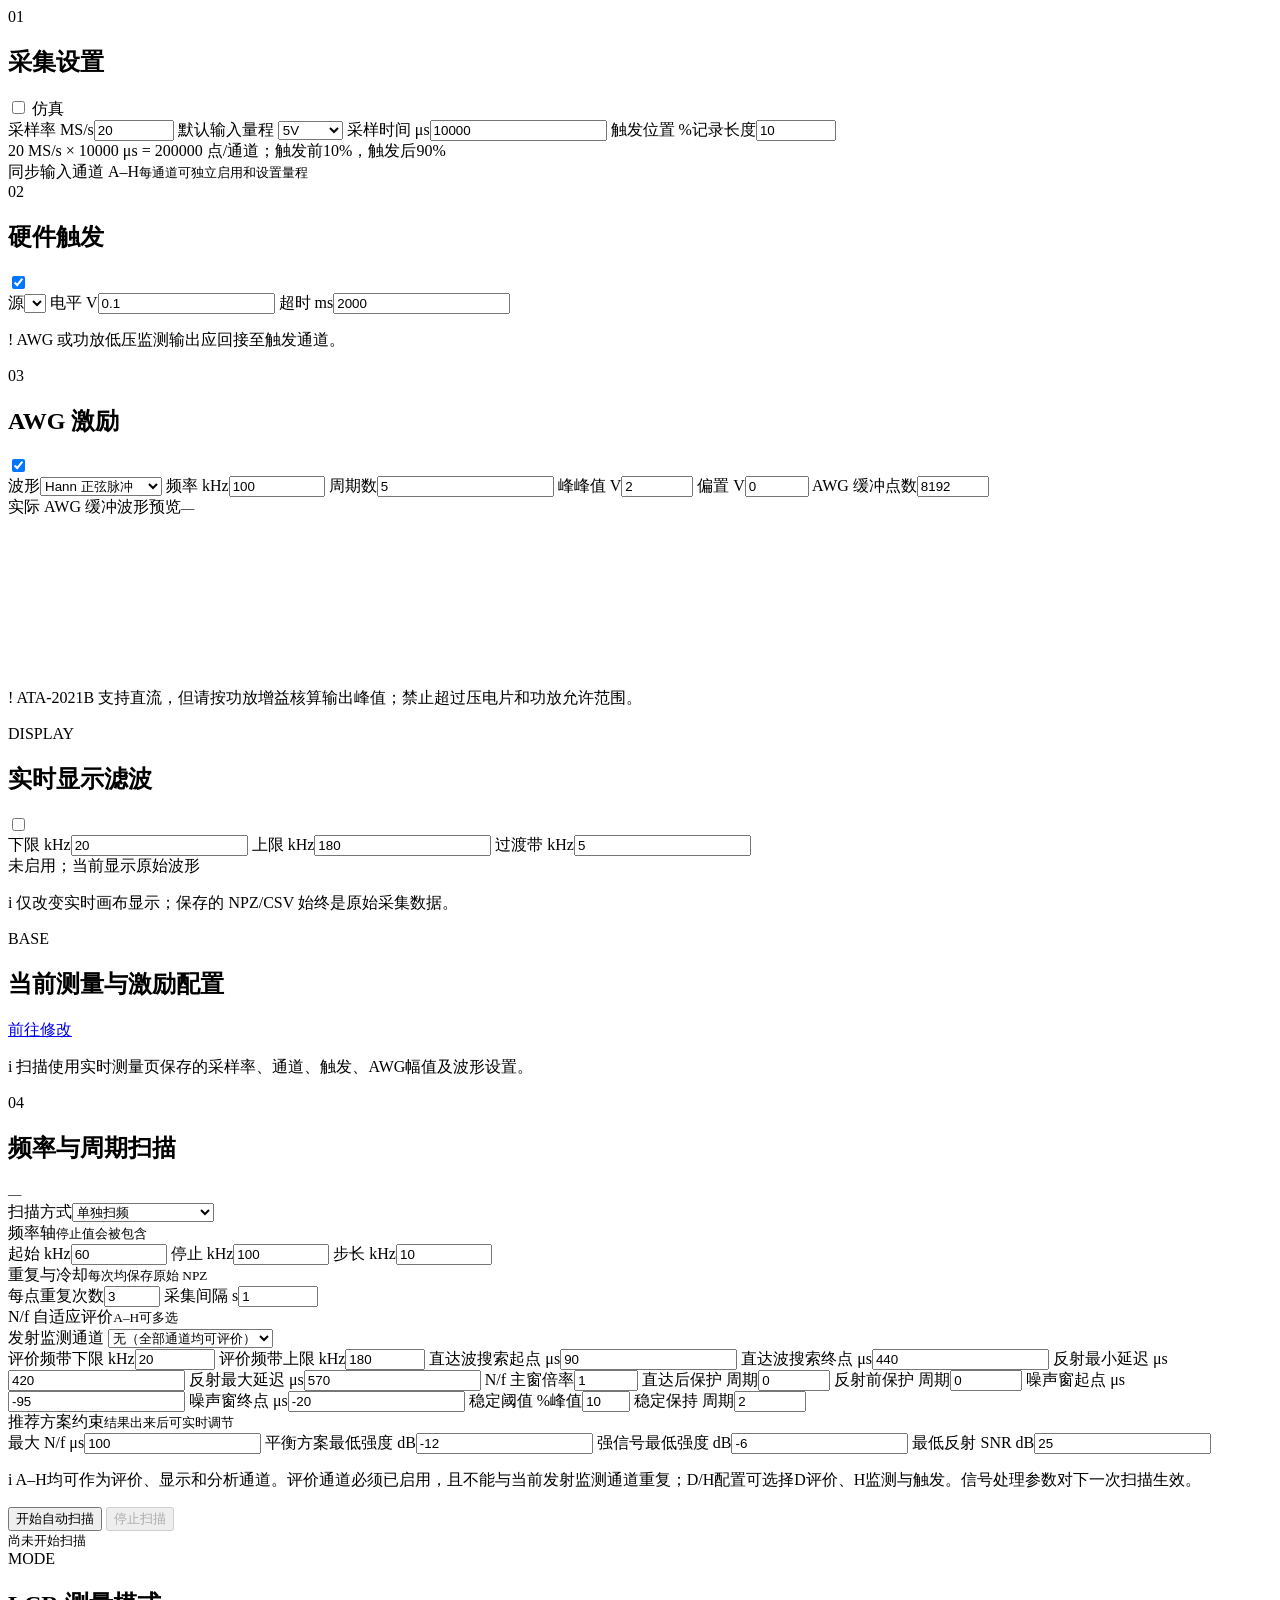
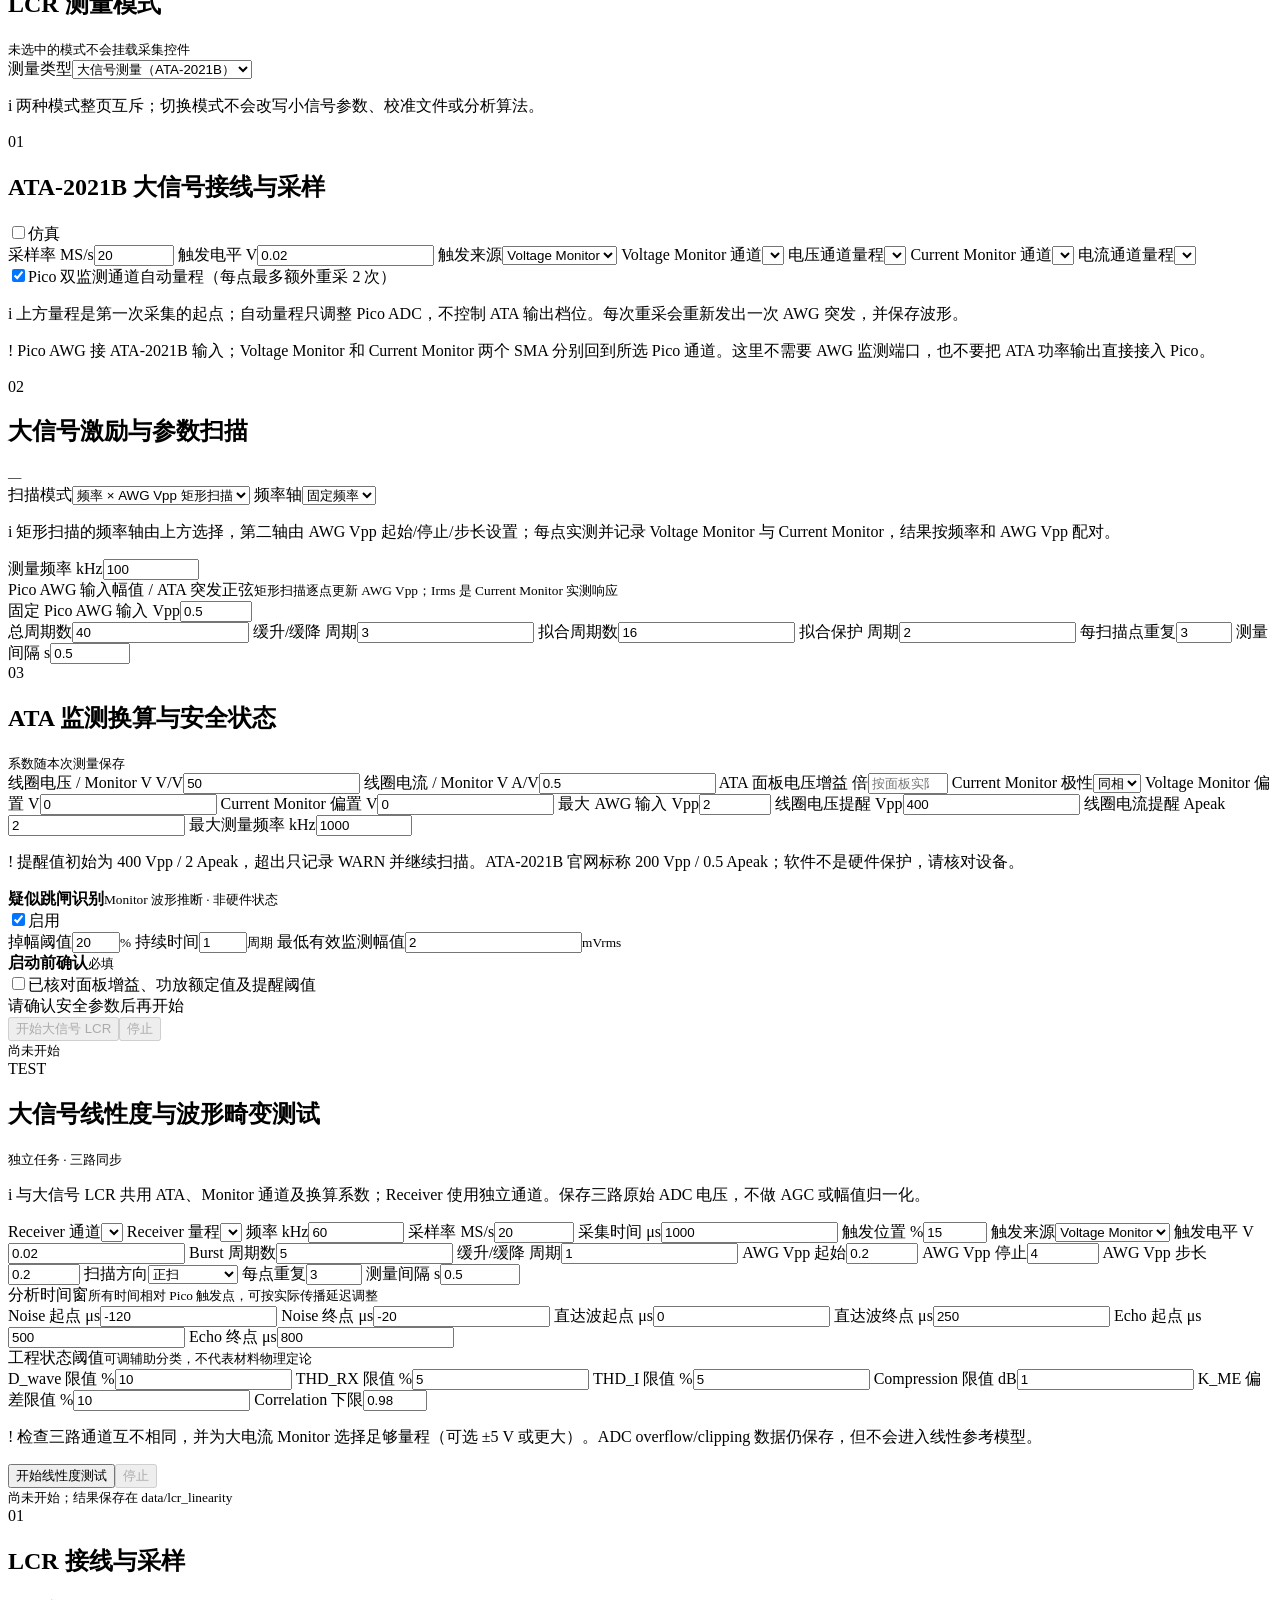
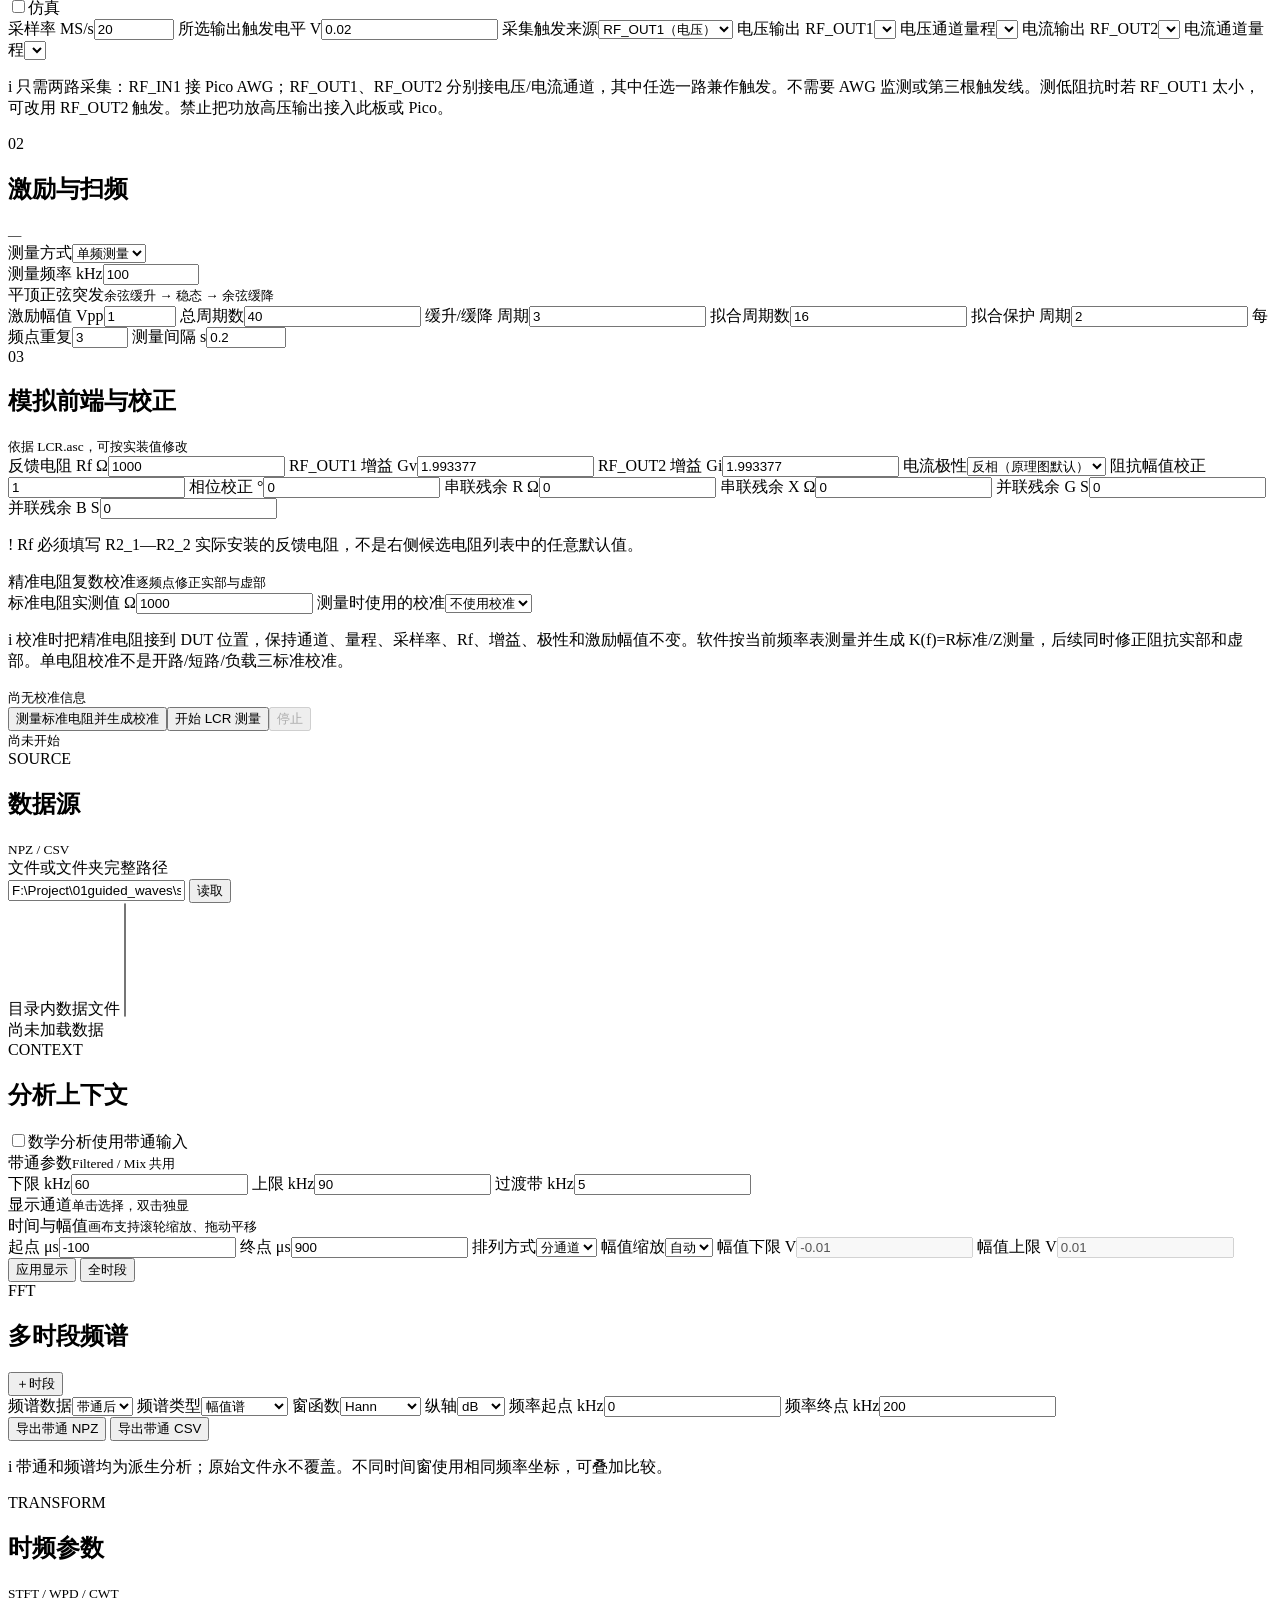
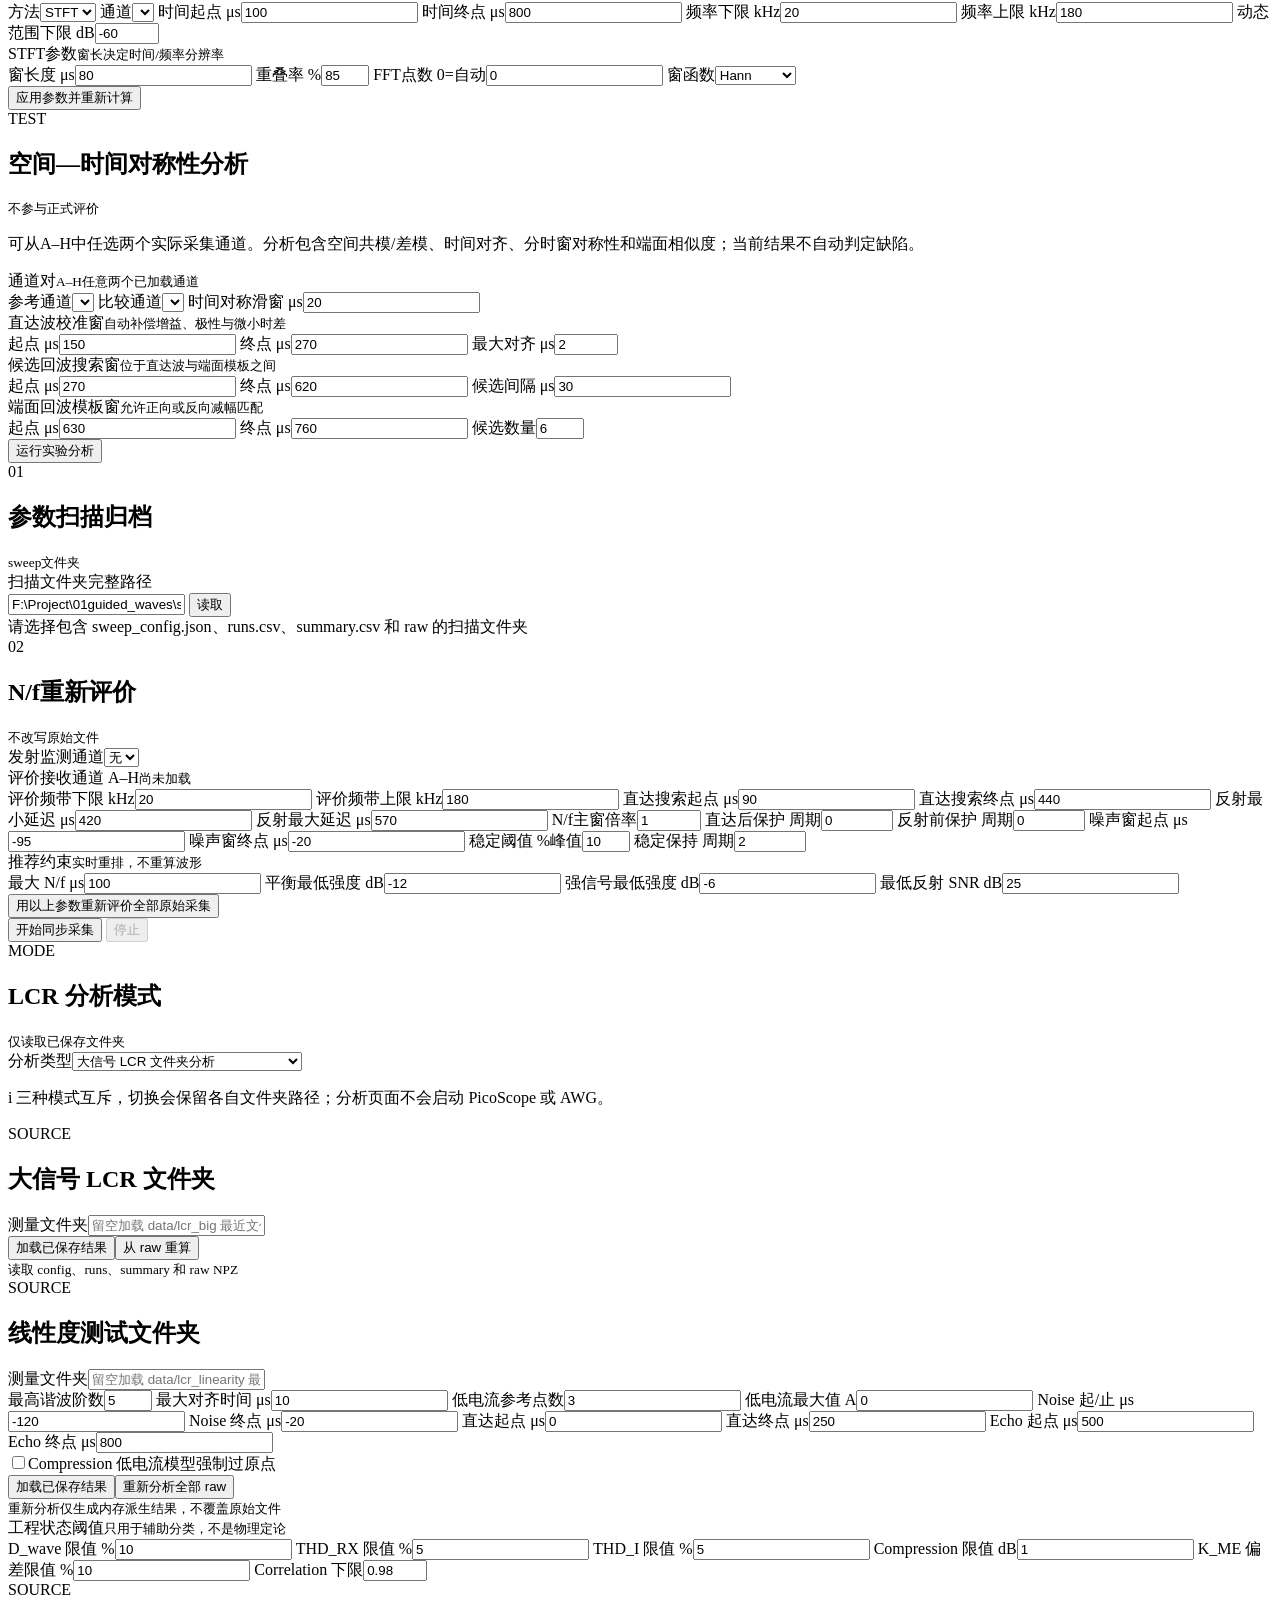
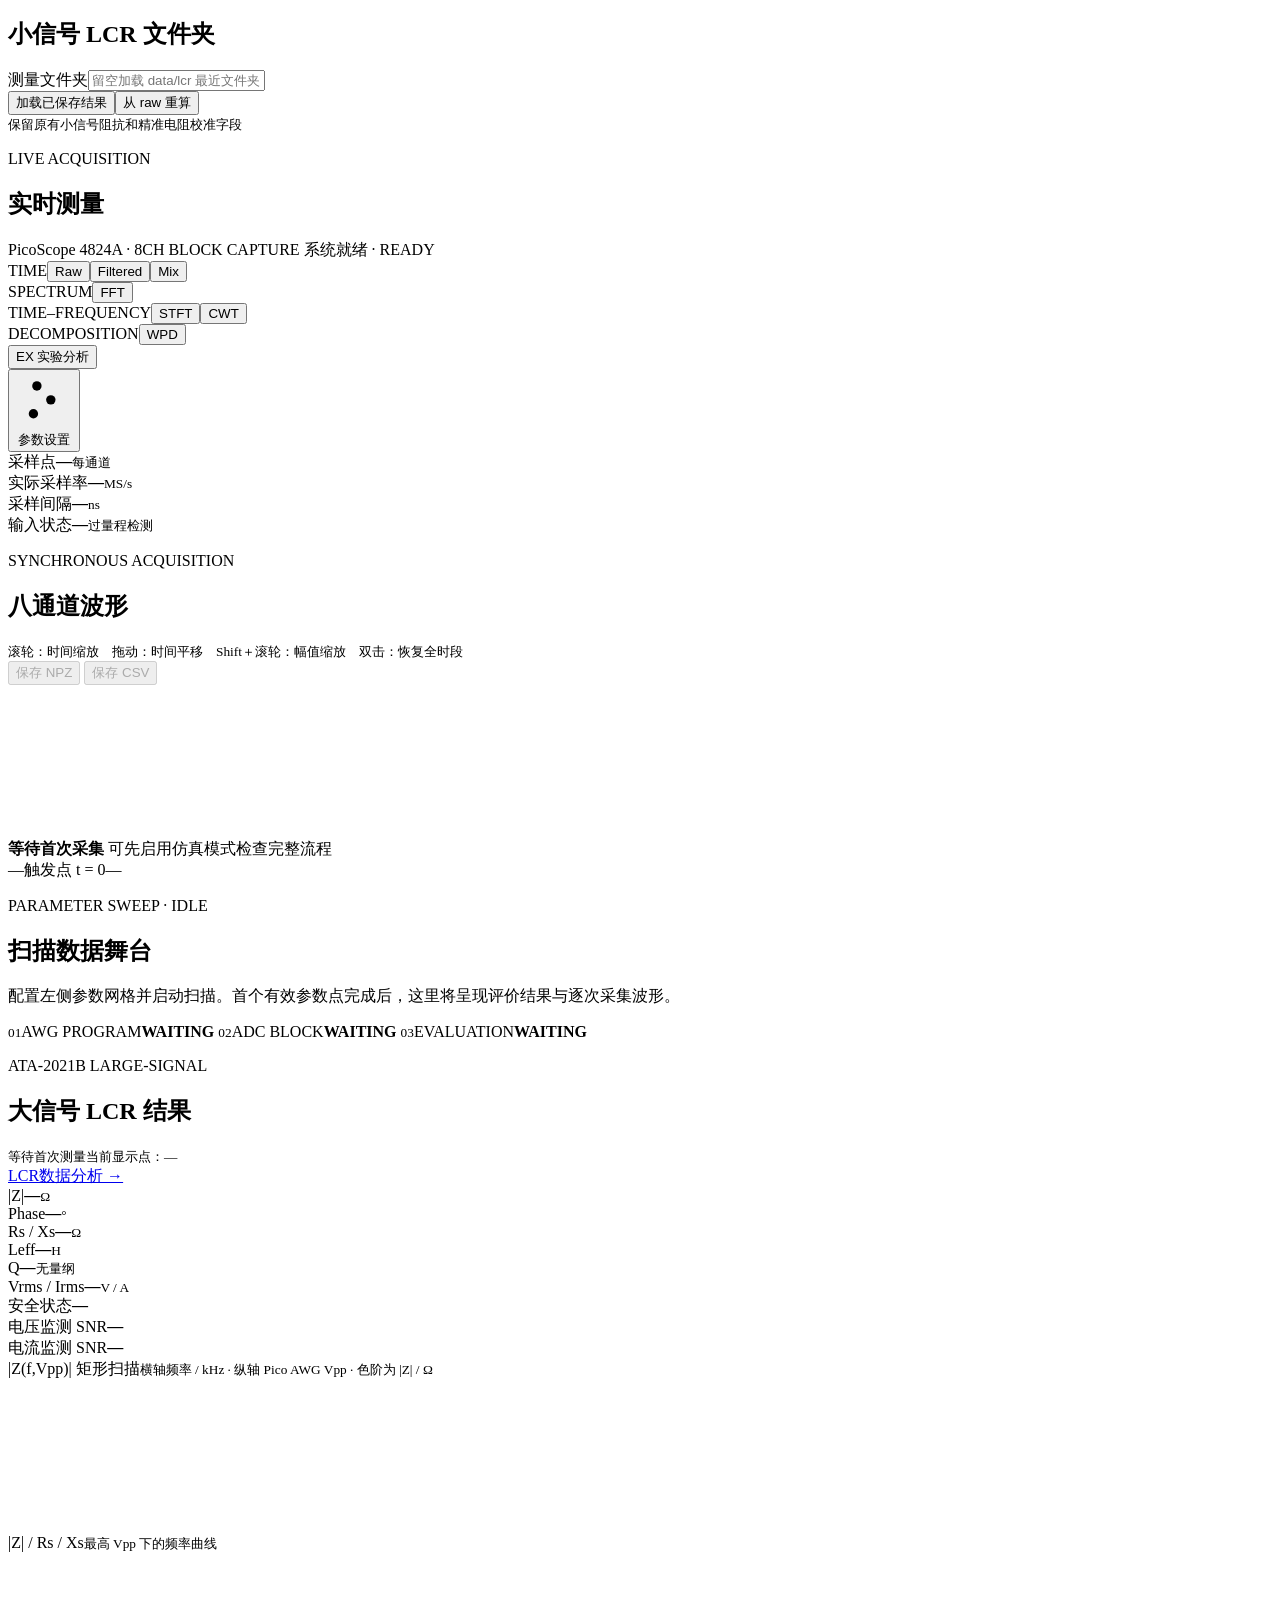
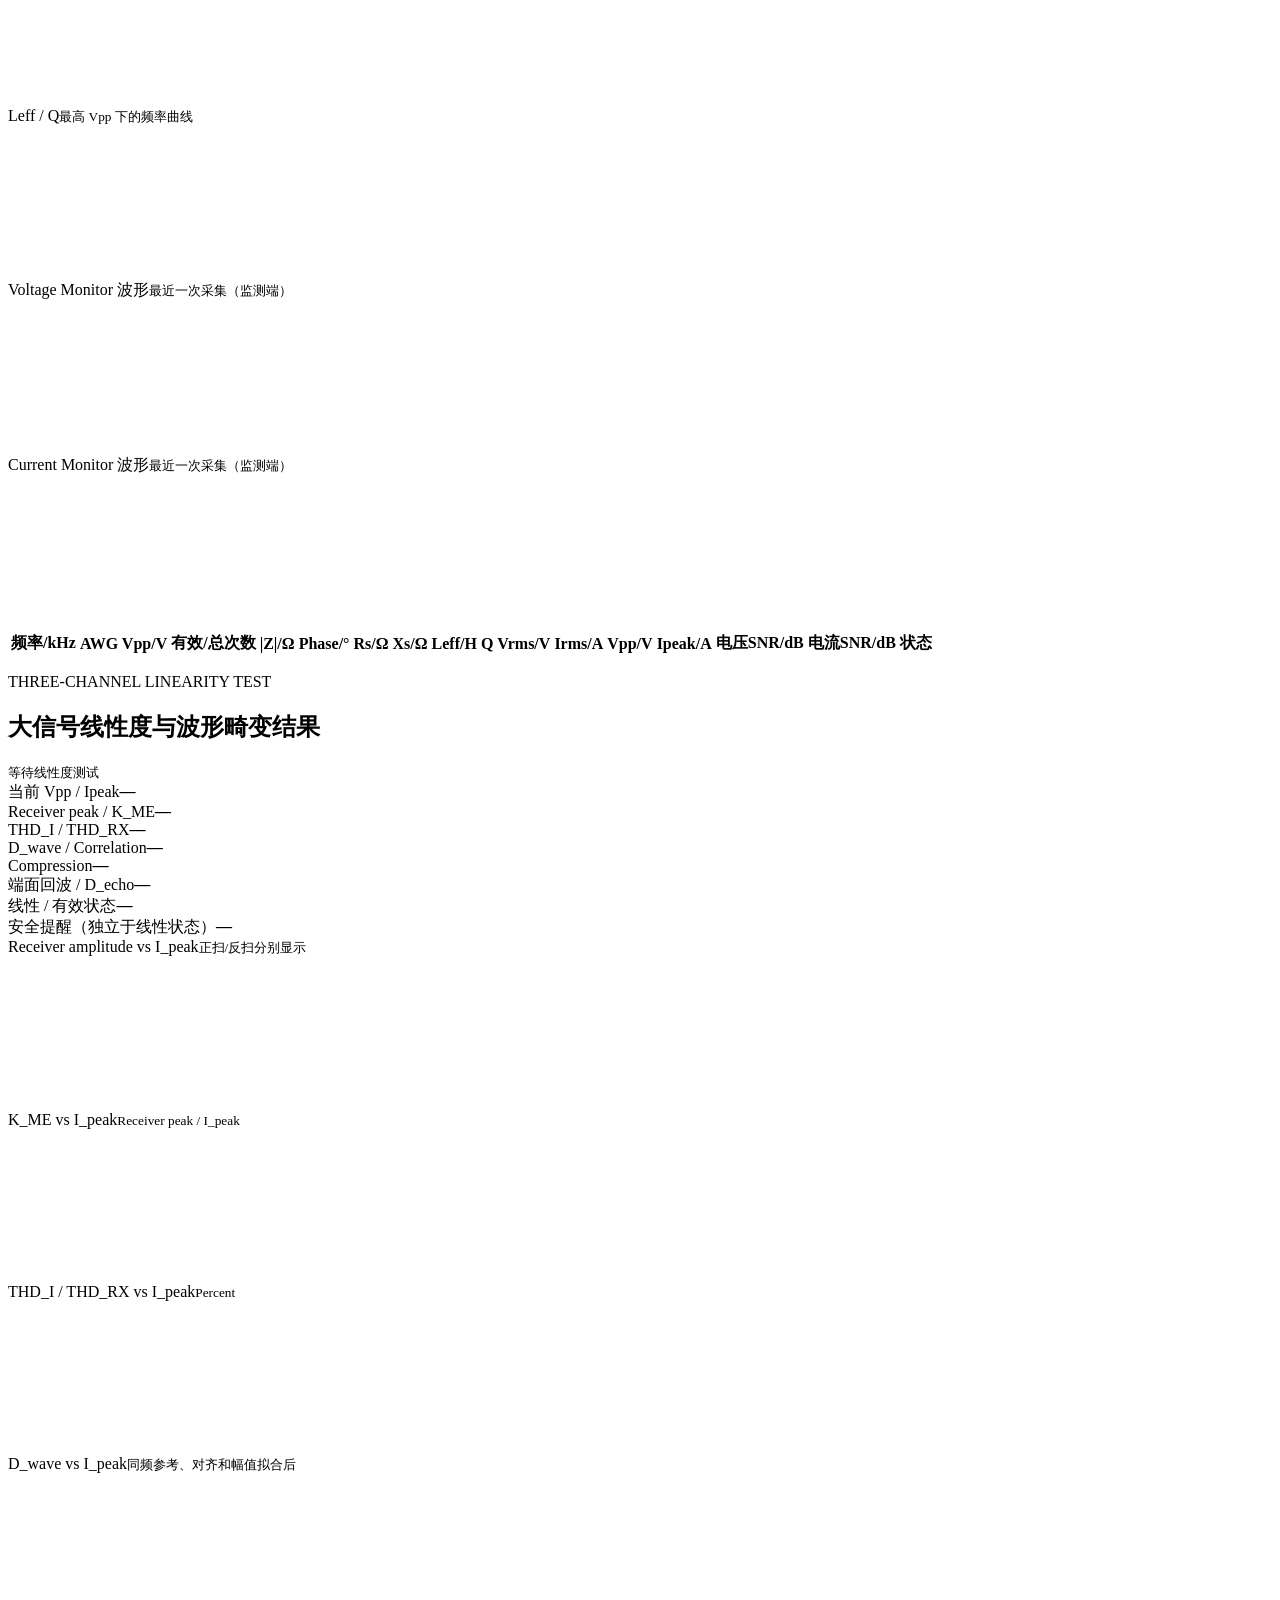
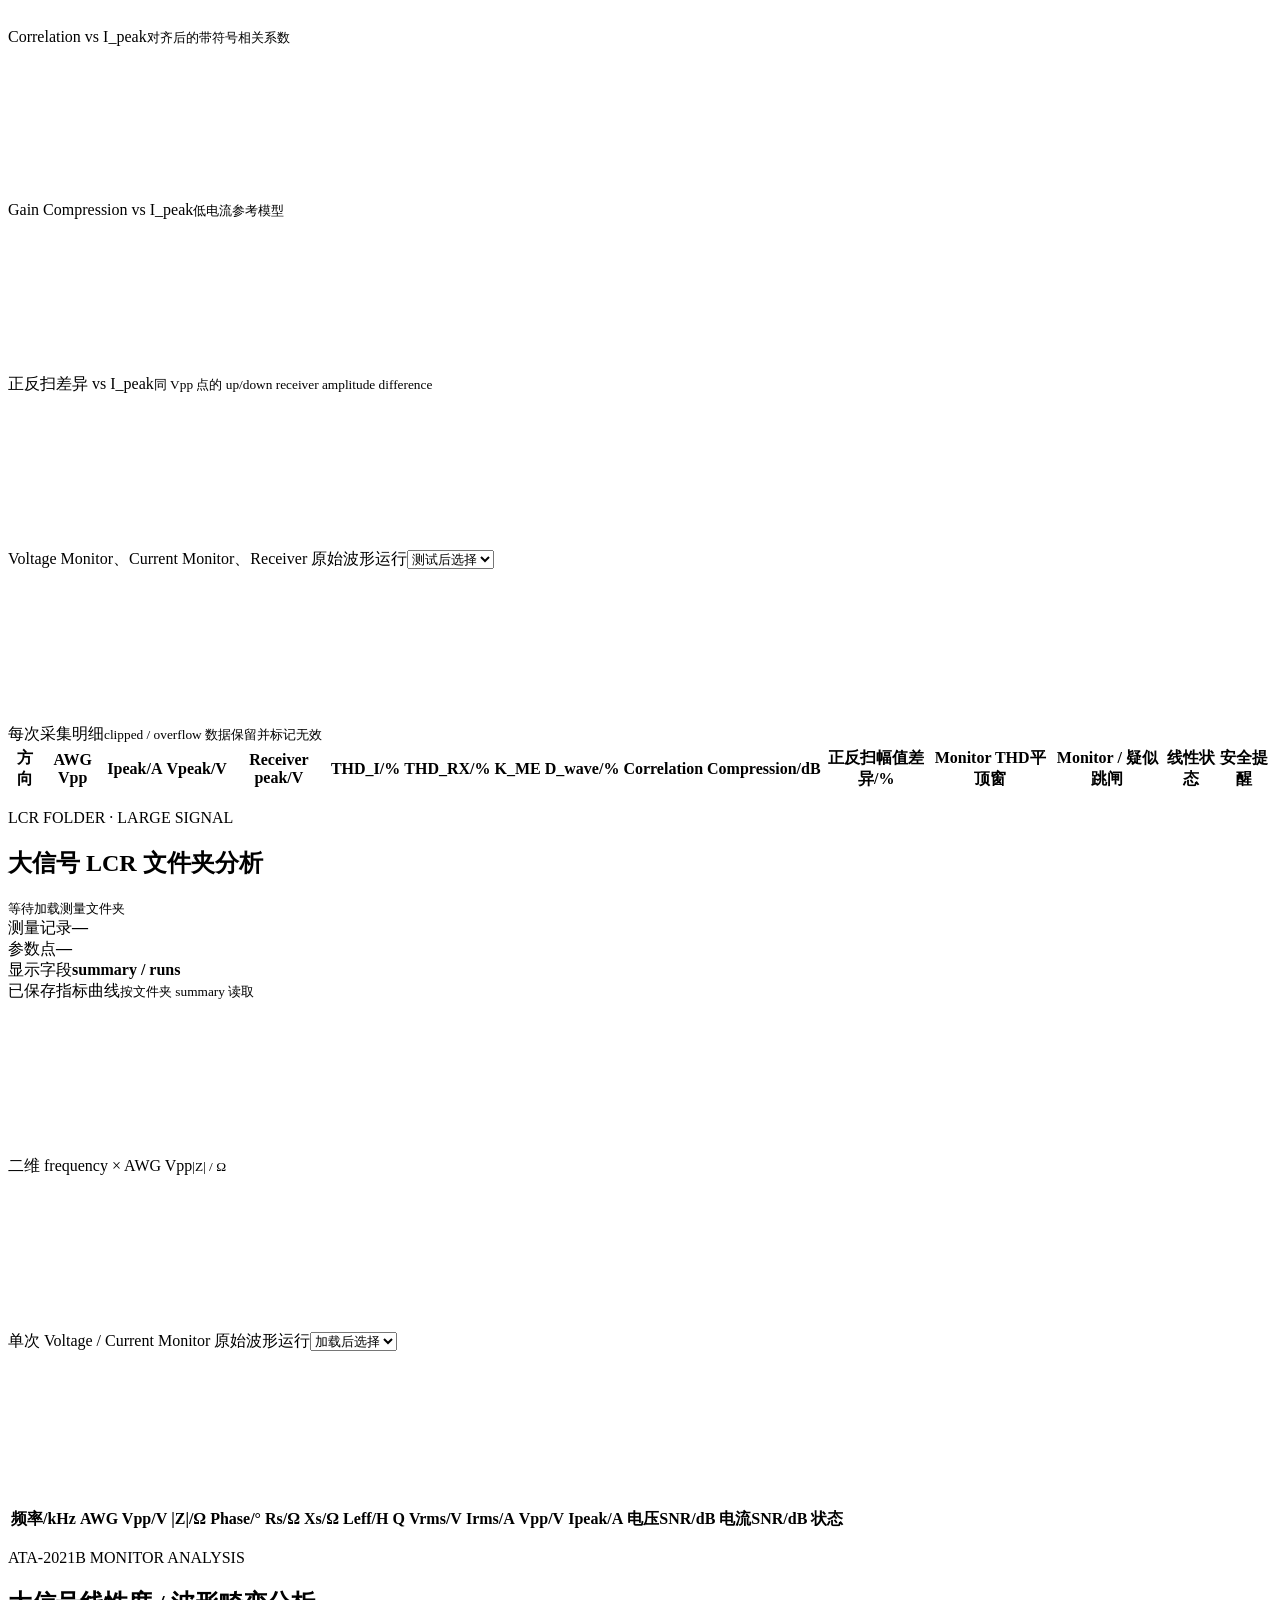
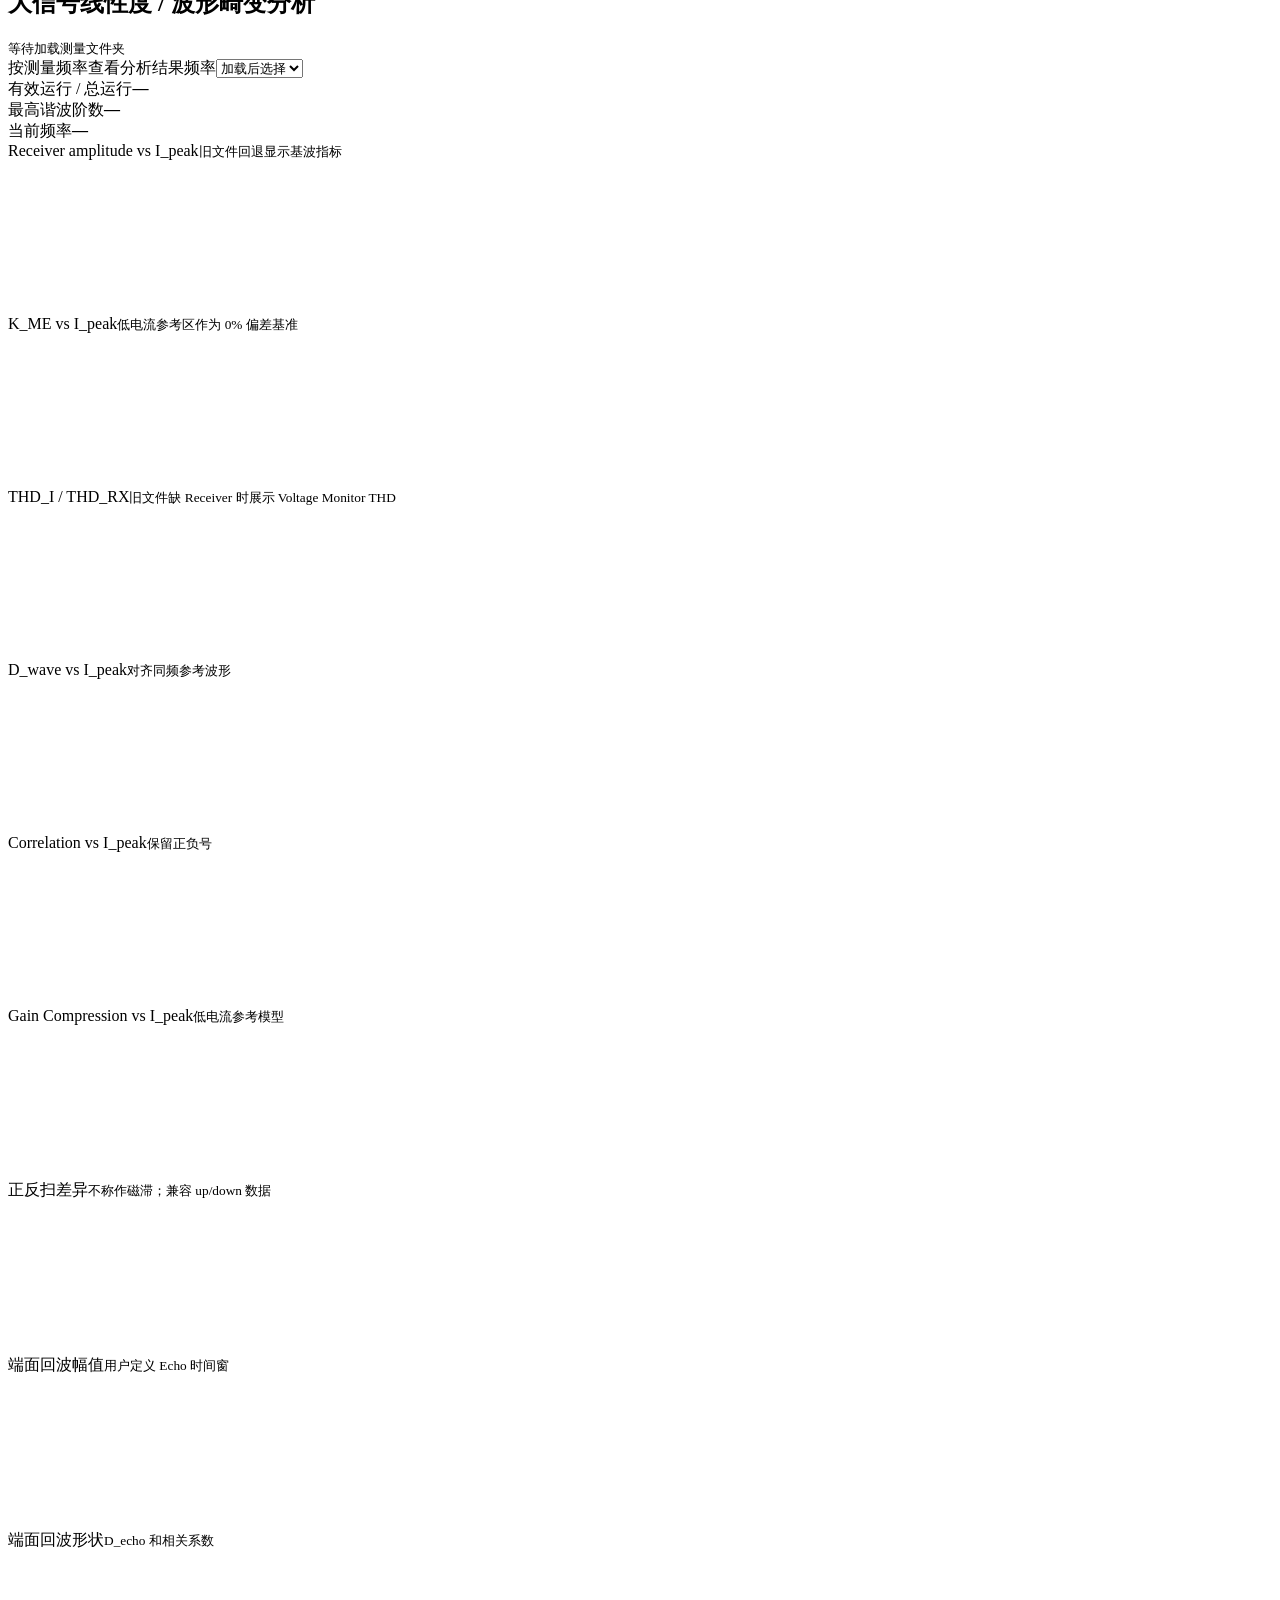
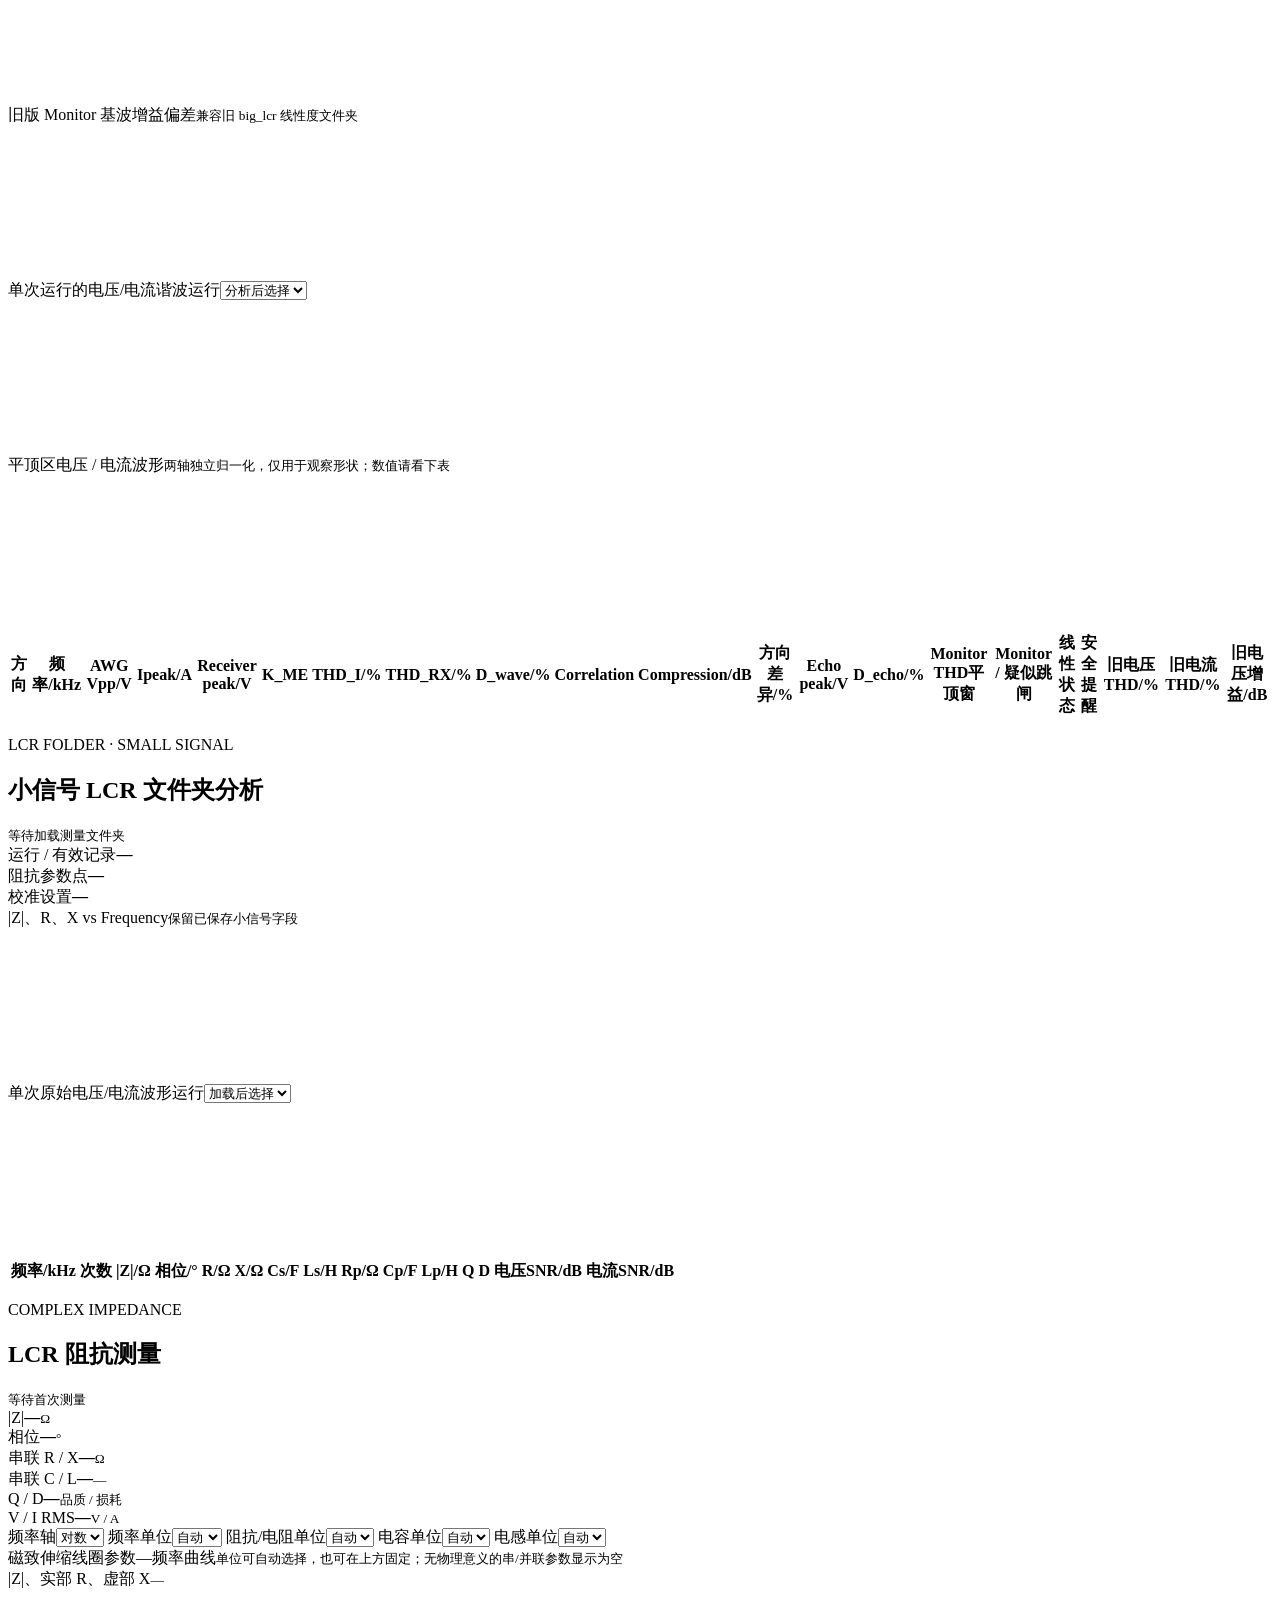
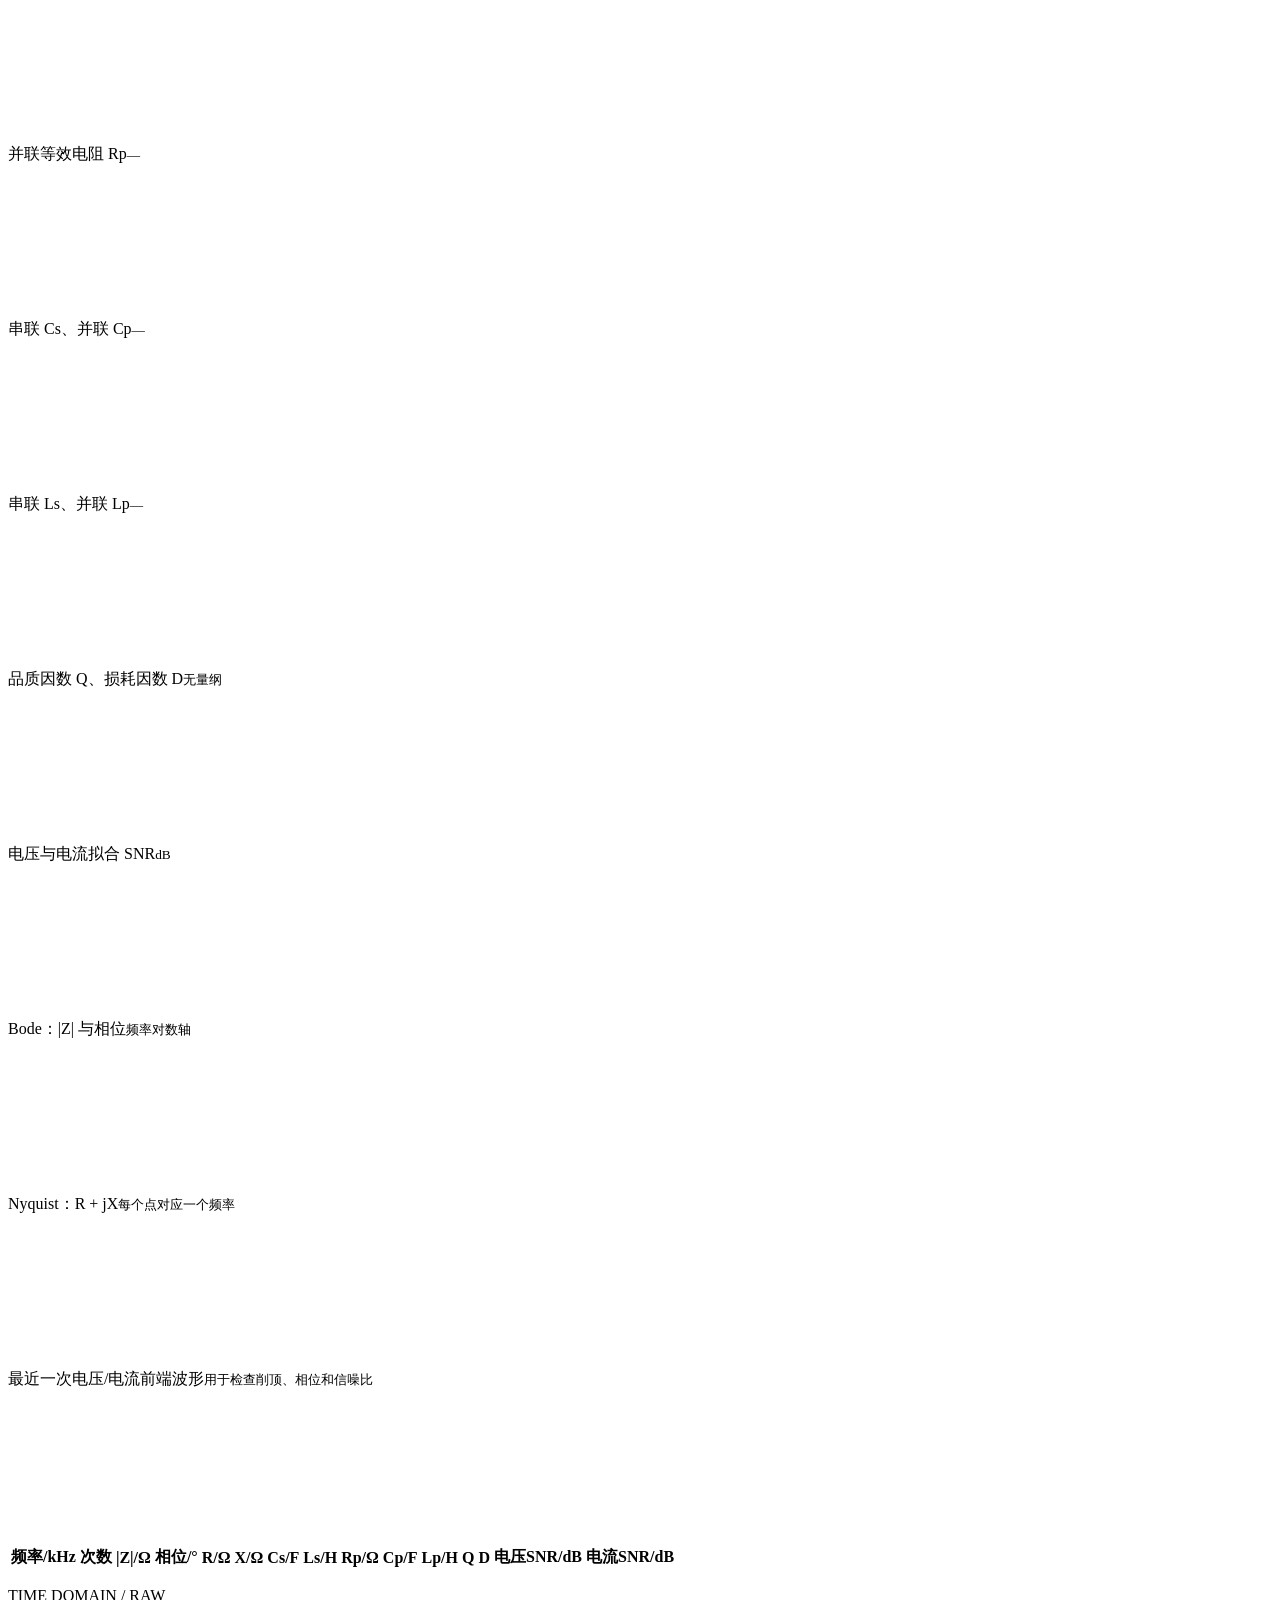
==== commit adc5f958: "Repair analysis state and AWG preview; unify data sessions and archive prototypes" ====
--- a/web/index.html
+++ b/web/index.html
@@ -1,1034 +1,1040 @@
-<!doctype html>
-<html lang="zh-CN">
-  <head>
-    <meta charset="utf-8" />
-    <meta name="viewport" content="width=device-width, initial-scale=1" />
-    <meta name="color-scheme" content="light dark" />
-    <title>WaveGuard · 实时测量</title>
-    <link rel="stylesheet" href="/styles.css?v=shared-ui-v2" />
-  <link rel="stylesheet" href="/ui/workstation.css?v=shared-ui-v2"></head>
-  <body data-page="measure" data-analysis-theme="light">
-    <header data-wg-header></header><div hidden><span id="statusDot"></span><strong id="stateText"></strong><small id="modeText"></small></div>
-
-
-
-    <main class="workspace">
-      <aside class="control-stack">
-        <section class="panel hero-control page-only" data-pages="measure">
-          <div class="panel-heading">
-            <div><span class="step">01</span><h2>采集设置</h2></div>
-            <label class="switch-label">
-              <input id="simulate" type="checkbox" />
-              <span class="switch"></span>
-              仿真
-            </label>
-          </div>
-          <div class="form-grid">
-            <label>采样率 <span>MS/s</span><input id="sampleRate" type="number" value="20" min="0.001" max="80" step="0.1" /></label>
-            <label>默认输入量程
-              <select id="inputRange">
-                <option>10mV</option><option>20mV</option><option>50mV</option>
-                <option>100mV</option><option>200mV</option><option>500mV</option>
-                <option>1V</option><option>2V</option><option selected>5V</option>
-                <option>10V</option><option>20V</option><option>50V</option>
-              </select>
-            </label>
-            <label>采样时间 <span>μs</span><input id="captureDurationUs" type="number" value="10000" min="0.1" step="10" /></label>
-            <label>触发位置 <span>%记录长度</span><input id="triggerPositionPercent" type="number" value="10" min="0" max="99.999" step="0.1" /></label>
-          </div>
-          <div id="capturePlanSummary" class="analysis-meta">20 MS/s × 10000 μs = 200000 点/通道；触发前10%，触发后90%</div>
-          <div class="subhead"><span>同步输入通道 A–H</span><small>每通道可独立启用和设置量程</small></div>
-          <div id="channels" class="channel-grid"></div>
-        </section>
-
-        <section class="panel page-only" data-pages="measure">
-          <div class="panel-heading compact">
-            <div><span class="step">02</span><h2>硬件触发</h2></div>
-            <label class="switch-label icon-only" title="启用触发">
-              <input id="triggerEnabled" type="checkbox" checked />
-              <span class="switch"></span>
-            </label>
-          </div>
-          <div class="form-grid three">
-            <label>源<select id="triggerSource"></select></label>
-            <label>电平 <span>V</span><input id="triggerLevel" type="number" value="0.1" step="0.01" /></label>
-            <label>超时 <span>ms</span><input id="triggerTimeout" type="number" value="2000" min="0" step="100" /></label>
-          </div>
-          <p class="wiring-note"><span>!</span> AWG 或功放低压监测输出应回接至触发通道。</p>
-        </section>
-
-        <section class="panel page-only" data-pages="measure">
-          <div class="panel-heading compact">
-            <div><span class="step">03</span><h2>AWG 激励</h2></div>
-            <label class="switch-label icon-only" title="启用 AWG">
-              <input id="awgEnabled" type="checkbox" checked />
-              <span class="switch"></span>
-            </label>
-          </div>
-          <div class="form-grid">
-            <label>波形<select id="waveform">
-              <option value="hann_burst">Hann 正弦脉冲</option>
-              <option value="hann_cancel">Hann + 主动消振</option>
-              <option value="hann_ramp_hold">Hann + 爬升保持</option>
-              <option value="sine">正弦</option><option value="square">方波</option><option value="triangle">三角波</option>
-            </select></label>
-            <label>频率 <span>kHz</span><input id="awgFrequency" type="number" value="100" min="0.001" max="1000" step="1" /></label>
-            <label>周期数<input id="awgCycles" type="number" value="5" min="1" step="1" /></label>
-            <label>峰峰值 <span>V</span><input id="awgVpp" type="number" value="2" min="0.001" max="4" step="0.1" /></label>
-            <label>偏置 <span>V</span><input id="awgOffset" type="number" value="0" min="-2" max="2" step="0.1" /></label>
-            <label>AWG 缓冲点数<input id="awgBufferSamples" type="number" value="8192" min="10" max="16384" step="1" /></label>
-          </div>
-
-          <div id="cancelControls" class="awg-mode-controls" hidden>
-            <div class="subhead"><span>主动消振参数</span><small>先手动调节，按拖尾能量优化</small></div>
-            <div class="form-grid">
-              <label>消振幅值 <span>% Vpk</span><input id="cancelAmplitude" type="number" value="25" min="0" max="100" step="1" /></label>
-              <label>消振频率 <span>kHz</span><input id="cancelFrequency" type="number" value="60" min="0.001" max="1000" step="1" /></label>
-              <label>消振周期数<input id="cancelCycles" type="number" value="4" min="1" step="1" /></label>
-              <label>消振相位 <span>°</span><input id="cancelPhase" type="number" value="180" min="-360" max="360" step="5" /></label>
-              <label>消振延迟 <span>主频周期</span><input id="cancelDelayCycles" type="number" value="0" min="0" max="20" step="0.25" /></label>
-            </div>
-          </div>
-
-          <div id="rampControls" class="awg-mode-controls" hidden>
-            <div class="subhead"><span>线性爬升与保持</span><small>0 V → +Vpk → 0 V</small></div>
-            <div class="form-grid">
-              <label>上升时间 <span>主频周期</span><input id="rampUpCycles" type="number" value="3" min="0.1" max="100" step="0.1" /></label>
-              <label>保持时间 <span>主频周期</span><input id="holdCycles" type="number" value="8" min="0" max="1000" step="0.5" /></label>
-              <label>下降时间 <span>主频周期</span><input id="rampDownCycles" type="number" value="3" min="0.1" max="100" step="0.1" /></label>
-              <label>稳定电压 <span>% +Vpk</span><input id="holdLevel" type="number" value="100" min="0" max="100" step="1" /></label>
-            </div>
-          </div>
-
-          <div class="awg-preview">
-            <div class="subhead"><span>实际 AWG 缓冲波形预览</span><small id="awgPreviewMeta">—</small></div>
-            <canvas id="awgPreviewCanvas" aria-label="AWG 输出波形预览"></canvas>
-          </div>
-          <p class="wiring-note"><span>!</span> ATA-2021B 支持直流，但请按功放增益核算输出峰值；禁止超过压电片和功放允许范围。</p>
-        </section>
-
-        <section class="panel page-only" data-pages="measure">
-          <div class="panel-heading compact">
-            <div><span class="step">DISPLAY</span><h2>实时显示滤波</h2></div>
-            <label class="switch-label icon-only" title="启用实时显示带通">
-              <input id="measureFilterEnabled" type="checkbox" />
-              <span class="switch"></span>
-            </label>
-          </div>
-          <div class="form-grid three">
-            <label>下限 <span>kHz</span><input id="measureBandLow" type="number" value="20" min="0" step="1" /></label>
-            <label>上限 <span>kHz</span><input id="measureBandHigh" type="number" value="180" min="0.001" step="1" /></label>
-            <label>过渡带 <span>kHz</span><input id="measureTransition" type="number" value="5" min="0" step="0.5" /></label>
-          </div>
-          <div id="measureFilterStatus" class="analysis-meta">未启用；当前显示原始波形</div>
-          <p class="wiring-note"><span>i</span> 仅改变实时画布显示；保存的 NPZ/CSV 始终是原始采集数据。</p>
-        </section>
-
-        <section class="panel sweep-context page-only" data-pages="sweep">
-          <div class="panel-heading compact">
-            <div><span class="step">BASE</span><h2>当前测量与激励配置</h2></div>
-            <a href="/measure" data-route-link="measure">前往修改</a>
-          </div>
-          <div id="sweepBaseSummary" class="base-summary"></div>
-          <p class="wiring-note"><span>i</span> 扫描使用实时测量页保存的采样率、通道、触发、AWG幅值及波形设置。</p>
-        </section>
-
-        <section class="panel sweep-control-panel page-only" data-pages="sweep">
-          <div class="panel-heading compact">
-            <div><span class="step">04</span><h2>频率与周期扫描</h2></div>
-            <small id="sweepEstimate">—</small>
-          </div>
-          <label>扫描方式<select id="sweepMode">
-            <option value="frequency">单独扫频</option>
-            <option value="cycles">单独扫周期</option>
-            <option value="grid">频率 × 周期二维扫描</option>
-          </select></label>
-          <div id="frequencySweepControls" class="sweep-axis">
-            <div class="subhead"><span>频率轴</span><small>停止值会被包含</small></div>
-            <div class="form-grid three">
-              <label>起始 <span>kHz</span><input id="frequencyStart" type="number" value="60" min="0.001" max="1000" step="1" /></label>
-              <label>停止 <span>kHz</span><input id="frequencyStop" type="number" value="100" min="0.001" max="1000" step="1" /></label>
-              <label>步长 <span>kHz</span><input id="frequencyStep" type="number" value="10" min="0.001" max="1000" step="1" /></label>
-            </div>
-          </div>
-          <div id="cycleSweepControls" class="sweep-axis" hidden>
-            <div class="subhead"><span>周期轴</span><small>整数周期</small></div>
-            <div class="form-grid three">
-              <label>起始<input id="cyclesStart" type="number" value="5" min="1" step="1" /></label>
-              <label>停止<input id="cyclesStop" type="number" value="15" min="1" step="1" /></label>
-              <label>步长<input id="cyclesStep" type="number" value="1" min="1" step="1" /></label>
-            </div>
-          </div>
-          <div class="subhead"><span>重复与冷却</span><small>每次均保存原始 NPZ</small></div>
-          <div class="form-grid">
-            <label>每点重复次数<input id="sweepRepeats" type="number" value="3" min="1" max="100" step="1" /></label>
-            <label>采集间隔 <span>s</span><input id="sweepInterval" type="number" value="1" min="0" max="3600" step="0.1" /></label>
-          </div>
-          <div class="subhead"><span>N/f 自适应评价</span><small id="sweepReceiverSummary">A–H可多选</small></div>
-          <label>发射监测通道
-            <select id="sweepTransmitterChannel">
-              <option value="NONE">无（全部通道均可评价）</option>
-            </select>
-          </label>
-          <div id="sweepReceiverChannels" class="sweep-receiver-grid" aria-label="扫描评价接收通道"></div>
-          <div class="evaluation-grid">
-            <label>评价频带下限 <span>kHz</span><input id="metricBandLow" type="number" value="20" min="0.1" max="5000" step="1" /></label>
-            <label>评价频带上限 <span>kHz</span><input id="metricBandHigh" type="number" value="180" min="0.2" max="5000" step="1" /></label>
-            <label>直达波搜索起点 <span>μs</span><input id="directSearchStart" type="number" value="90" min="0" step="1" /></label>
-            <label>直达波搜索终点 <span>μs</span><input id="directSearchEnd" type="number" value="440" min="0" step="1" /></label>
-            <label>反射最小延迟 <span>μs</span><input id="reflectionDelayMin" type="number" value="420" min="1" step="1" /></label>
-            <label>反射最大延迟 <span>μs</span><input id="reflectionDelayMax" type="number" value="570" min="1" step="1" /></label>
-            <label>N/f 主窗倍率<input id="packetWindowScale" type="number" value="1" min="0.25" max="3" step="0.05" /></label>
-            <label>直达后保护 <span>周期</span><input id="tailGuardAfter" type="number" value="0" min="0" max="20" step="0.25" /></label>
-            <label>反射前保护 <span>周期</span><input id="tailGuardBefore" type="number" value="0" min="0" max="20" step="0.25" /></label>
-            <label>噪声窗起点 <span>μs</span><input id="noiseStart" type="number" value="-95" step="1" /></label>
-            <label>噪声窗终点 <span>μs</span><input id="noiseEnd" type="number" value="-20" step="1" /></label>
-            <label>稳定阈值 <span>%峰值</span><input id="settlingThreshold" type="number" value="10" min="1" max="99" step="1" /></label>
-            <label>稳定保持 <span>周期</span><input id="settlingHoldCycles" type="number" value="2" min="0.25" max="20" step="0.25" /></label>
-          </div>
-          <div class="subhead"><span>推荐方案约束</span><small>结果出来后可实时调节</small></div>
-          <div class="evaluation-grid recommendation-grid">
-            <label>最大 N/f <span>μs</span><input id="recommendationMaxDuration" type="number" value="100" min="1" step="1" /></label>
-            <label>平衡方案最低强度 <span>dB</span><input id="recommendationMinStrength" type="number" value="-12" max="0" step="0.5" /></label>
-            <label>强信号最低强度 <span>dB</span><input id="recommendationStrongMinStrength" type="number" value="-6" max="0" step="0.5" /></label>
-            <label>最低反射 SNR <span>dB</span><input id="recommendationMinReflectionSnr" type="number" value="25" min="0" step="1" /></label>
-          </div>
-          <p class="wiring-note"><span>i</span> A–H均可作为评价、显示和分析通道。评价通道必须已启用，且不能与当前发射监测通道重复；D/H配置可选择D评价、H监测与触发。信号处理参数对下一次扫描生效。</p>
-          <div class="sweep-action-row">
-            <button id="sweepBtn" class="sweep-start"><span class="play"></span>开始自动扫描</button>
-            <button id="sweepStopBtn" class="sweep-stop" disabled>停止扫描</button>
-          </div>
-          <div class="progress-track"><i id="sweepProgressBar"></i></div>
-          <small id="sweepProgressText" class="progress-text">尚未开始扫描</small>
-        </section>
-
-        <section id="lcrModePanel" class="panel lcr-mode-panel page-only" data-pages="lcr">
-          <div class="panel-heading compact"><div><span class="step">MODE</span><h2>LCR 测量模式</h2></div><small>未选中的模式不会挂载采集控件</small></div>
-          <label>测量类型<select id="lcrMeasurementMode"><option value="big" selected>大信号测量（ATA-2021B）</option><option value="small">小信号测量（原有 LCR）</option></select></label>
-          <p class="wiring-note"><span>i</span> 两种模式整页互斥；切换模式不会改写小信号参数、校准文件或分析算法。</p>
-        </section>
-
-        <section class="panel hero-control page-only" data-pages="lcr" data-lcr-mode="big">
-          <div class="panel-heading">
-            <div><span class="step">01</span><h2>ATA-2021B 大信号接线与采样</h2></div>
-            <label class="switch-label"><input id="bigLcrSimulate" type="checkbox" /><span class="switch"></span>仿真</label>
-          </div>
-          <div class="form-grid">
-            <label>采样率 <span>MS/s</span><input id="bigLcrSampleRate" type="number" value="20" min="0.001" max="80" step="0.1" /></label>
-            <label>触发电平 <span>V</span><input id="bigLcrTriggerLevel" type="number" value="0.02" step="0.005" /></label>
-            <label>触发来源<select id="bigLcrTriggerSignal"><option value="voltage" selected>Voltage Monitor</option><option value="current">Current Monitor</option></select></label>
-            <label>Voltage Monitor 通道<select id="bigLcrVoltageChannel"></select></label>
-            <label>电压通道量程<select id="bigLcrVoltageRange"></select></label>
-            <label>Current Monitor 通道<select id="bigLcrCurrentChannel"></select></label>
-            <label>电流通道量程<select id="bigLcrCurrentRange"></select></label>
-          </div>
-          <label class="safety-ack-label"><input id="bigLcrAutoRange" type="checkbox" checked />Pico 双监测通道自动量程（每点最多额外重采 2 次）</label>
-          <p class="wiring-note"><span>i</span> 上方量程是第一次采集的起点；自动量程只调整 Pico ADC，不控制 ATA 输出档位。每次重采会重新发出一次 AWG 突发，并保存波形。</p>
-          <p class="wiring-note"><span>!</span> Pico AWG 接 ATA-2021B 输入；Voltage Monitor 和 Current Monitor 两个 SMA 分别回到所选 Pico 通道。这里不需要 AWG 监测端口，也不要把 ATA 功率输出直接接入 Pico。</p>
-        </section>
-
-        <section id="bigLcrScanPanel" class="panel page-only" data-pages="lcr" data-lcr-mode="big">
-          <div class="panel-heading compact"><div><span class="step">02</span><h2>大信号激励与参数扫描</h2></div><small id="bigLcrEstimate">—</small></div>
-          <label>扫描模式<select id="bigLcrScanMode"><option value="grid" selected>频率 × AWG Vpp 矩形扫描</option><option value="frequency">单独扫频</option><option value="voltage">单独扫 AWG Vpp</option><option value="single">单点测量</option></select></label>
-          <label>频率轴<select id="bigLcrMode"><option value="single" selected>固定频率</option><option value="linear">线性步进</option><option value="log">对数分布</option></select></label>
-          <p class="wiring-note"><span>i</span> 矩形扫描的频率轴由上方选择，第二轴由 AWG Vpp 起始/停止/步长设置；每点实测并记录 Voltage Monitor 与 Current Monitor，结果按频率和 AWG Vpp 配对。</p>
-          <div id="bigLcrSingleControls" class="form-grid"><label>测量频率 <span>kHz</span><input id="bigLcrFrequency" type="number" value="100" min="0.001" max="1000" step="1" /></label></div>
-          <div id="bigLcrSweepControls" hidden><div class="form-grid three">
-            <label>起始 <span>kHz</span><input id="bigLcrFrequencyStart" type="number" value="20" min="0.001" max="1000" step="1" /></label>
-            <label>停止 <span>kHz</span><input id="bigLcrFrequencyStop" type="number" value="200" min="0.001" max="1000" step="1" /></label>
-            <label id="bigLcrLinearStepLabel">步长 <span>kHz</span><input id="bigLcrFrequencyStep" type="number" value="5" min="0.001" step="1" /></label>
-            <label id="bigLcrLogPointsLabel" hidden>每十倍频程点数<input id="bigLcrPointsPerDecade" type="number" value="12" min="1" max="200" step="1" /></label>
-          </div></div>
-          <div class="subhead"><span>Pico AWG 输入幅值 / ATA 突发正弦</span><small>矩形扫描逐点更新 AWG Vpp；Irms 是 Current Monitor 实测响应</small></div>
-          <div class="form-grid">
-            <label id="bigLcrFixedVppControl">固定 Pico AWG 输入 <span>Vpp</span><input id="bigLcrAwgVpp" type="number" value="0.5" min="0.001" max="4" step="0.01" /></label>
-          </div>
-          <div id="bigLcrVppSweepControls" class="form-grid three" hidden>
-            <label>起始 <span>Vpp</span><input id="bigLcrVppStart" type="number" value="0.5" min="0.001" max="4" step="0.01" /></label>
-            <label>停止 <span>Vpp</span><input id="bigLcrVppStop" type="number" value="0.5" min="0.001" max="4" step="0.01" /></label>
-            <label>步长 <span>Vpp</span><input id="bigLcrVppStep" type="number" value="0.1" min="0.001" max="4" step="0.01" /></label>
-          </div>
-          <div class="form-grid">
-            <label>总周期数<input id="bigLcrBurstCycles" type="number" value="40" min="8" step="1" /></label>
-            <label>缓升/缓降 <span>周期</span><input id="bigLcrRampCycles" type="number" value="3" min="0" step="0.5" /></label>
-            <label>拟合周期数<input id="bigLcrAnalysisCycles" type="number" value="16" min="2" step="1" /></label>
-            <label>拟合保护 <span>周期</span><input id="bigLcrGuardCycles" type="number" value="2" min="0" step="0.5" /></label>
-            <label>每扫描点重复<input id="bigLcrRepeats" type="number" value="3" min="1" max="100" step="1" /></label>
-            <label>测量间隔 <span>s</span><input id="bigLcrInterval" type="number" value="0.5" min="0" max="3600" step="0.1" /></label>
-          </div>
-        </section>
-
-        <section class="panel page-only big-lcr-safety-panel" data-pages="lcr" data-lcr-mode="big">
-          <div class="panel-heading compact"><div><span class="step">03</span><h2>ATA 监测换算与安全状态</h2></div><small>系数随本次测量保存</small></div>
-          <div class="form-grid">
-            <label>线圈电压 / Monitor V <span>V/V</span><input id="bigLcrVoltageScale" type="number" value="50" min="0.000001" step="0.001" /></label>
-            <label>线圈电流 / Monitor V <span>A/V</span><input id="bigLcrCurrentScale" type="number" value="0.5" min="0.000001" step="0.000001" /></label>
-            <label>ATA 面板电压增益 <span>倍</span><input id="bigLcrAtaGain" type="number" value="" placeholder="按面板实际设置填写" min="0.001" max="60" step="0.1" /></label>
-            <label>Current Monitor 极性<select id="bigLcrCurrentPolarity"><option value="1" selected>同相</option><option value="-1">反相</option></select></label>
-            <label>Voltage Monitor 偏置 <span>V</span><input id="bigLcrVoltageOffset" type="number" value="0" step="0.001" /></label>
-            <label>Current Monitor 偏置 <span>V</span><input id="bigLcrCurrentOffset" type="number" value="0" step="0.001" /></label>
-            <label>最大 AWG 输入 <span>Vpp</span><input id="bigLcrMaxDrive" type="number" value="2" min="0.001" max="4" step="0.01" /></label>
-            <label>线圈电压提醒 <span>Vpp</span><input id="bigLcrAlertVoltageVpp" type="number" value="400" min="0.001" step="1" /></label>
-            <label>线圈电流提醒 <span>Apeak</span><input id="bigLcrAlertCurrentPeak" type="number" value="2" min="0.001" step="0.1" /></label>
-            <label>最大测量频率 <span>kHz</span><input id="bigLcrMaxFrequency" type="number" value="1000" min="0.001" max="1000" step="1" /></label>
-          </div>
-          <p class="wiring-note"><span>!</span> 提醒值初始为 400 Vpp / 2 Apeak，超出只记录 WARN 并继续扫描。ATA-2021B 官网标称 200 Vpp / 0.5 Apeak；软件不是硬件保护，请核对设备。</p>
-          <div class="big-trip-heading">
-            <div><strong>疑似跳闸识别</strong><small>Monitor 波形推断 · 非硬件状态</small></div>
-            <label class="big-trip-toggle"><input id="bigLcrTripDetection" type="checkbox" checked aria-label="启用疑似跳闸暂停和告警" /><span>启用</span></label>
-          </div>
-          <div class="big-trip-rows">
-            <label class="big-trip-row"><span>掉幅阈值</span><span class="big-trip-value"><input id="bigLcrTripDrop" type="number" value="20" min="2" max="80" step="1" /><small>%</small></span></label>
-            <label class="big-trip-row"><span>持续时间</span><span class="big-trip-value"><input id="bigLcrTripHold" type="number" value="1" min="1" max="20" step="1" /><small>周期</small></span></label>
-            <label class="big-trip-row"><span>最低有效监测幅值</span><span class="big-trip-value"><input id="bigLcrMinMonitorRms" type="number" value="2" min="0.001" step="0.1" /><small>mVrms</small></span></label>
-          </div>
-          <div class="big-preflight">
-            <div class="big-preflight-heading"><strong>启动前确认</strong><small>必填</small></div>
-            <label class="big-ack-row"><input id="bigLcrSafetyAck" type="checkbox" /><span>已核对面板增益、功放额定值及提醒阈值</span></label>
-            <div id="bigLcrSafetyStatus" class="big-safety-status warn" role="status">请确认安全参数后再开始</div>
-          </div>
-          <div class="sweep-action-row"><button id="bigLcrStartBtn" class="sweep-start" disabled><span class="play"></span>开始大信号 LCR</button><button id="bigLcrStopBtn" class="sweep-stop" disabled>停止</button></div>
-          <div class="progress-track"><i id="bigLcrProgressBar"></i></div><small id="bigLcrProgressText" class="progress-text">尚未开始</small>
-        </section>
-
-        <section class="panel hero-control page-only linearity-acquisition-panel" data-pages="lcr" data-lcr-mode="big">
-          <div class="panel-heading"><div><span class="step">TEST</span><h2>大信号线性度与波形畸变测试</h2></div><small>独立任务 · 三路同步</small></div>
-          <p class="wiring-note"><span>i</span> 与大信号 LCR 共用 ATA、Monitor 通道及换算系数；Receiver 使用独立通道。保存三路原始 ADC 电压，不做 AGC 或幅值归一化。</p>
-          <div class="form-grid three">
-            <label>Receiver 通道<select id="linearityReceiverChannel"></select></label>
-            <label>Receiver 量程<select id="linearityReceiverRange"></select></label>
-            <label>频率 <span>kHz</span><input id="linearityFrequencyKHz" type="number" value="60" min="0.001" max="1000" step="1" /></label>
-            <label>采样率 <span>MS/s</span><input id="linearitySampleRate" type="number" value="20" min="0.001" max="80" step="0.1" /></label>
-            <label>采集时间 <span>μs</span><input id="linearityCaptureDuration" type="number" value="1000" min="1" step="10" /></label>
-            <label>触发位置 <span>%</span><input id="linearityTriggerPosition" type="number" value="15" min="0" max="99.9" step="1" /></label>
-            <label>触发来源<select id="linearityTriggerSignal"><option value="voltage">Voltage Monitor</option><option value="current">Current Monitor</option></select></label>
-            <label>触发电平 <span>V</span><input id="linearityTriggerLevel" type="number" value="0.02" step="0.005" /></label>
-            <label>Burst 周期数<input id="linearityCycles" type="number" value="5" min="1" step="1" /></label>
-            <label>缓升/缓降 <span>周期</span><input id="linearityRampCycles" type="number" value="1" min="0" step="0.25" /></label>
-            <label>AWG Vpp 起始<input id="linearityVppStart" type="number" value="0.2" min="0.001" max="4" step="0.1" /></label>
-            <label>AWG Vpp 停止<input id="linearityVppStop" type="number" value="4" min="0.001" max="4" step="0.1" /></label>
-            <label>AWG Vpp 步长<input id="linearityVppStep" type="number" value="0.2" min="0.001" max="4" step="0.1" /></label>
-            <label>扫描方向<select id="linearityDirection"><option value="up" selected>正扫</option><option value="down">反扫</option><option value="both">正扫 + 反扫</option></select></label>
-            <label>每点重复<input id="linearityRepeats" type="number" value="3" min="1" max="100" step="1" /></label>
-            <label>测量间隔 <span>s</span><input id="linearityInterval" type="number" value="0.5" min="0" max="3600" step="0.1" /></label>
-          </div>
-          <div class="subhead"><span>分析时间窗</span><small>所有时间相对 Pico 触发点，可按实际传播延迟调整</small></div>
-          <div class="form-grid three">
-            <label>Noise 起点 <span>μs</span><input id="linearityNoiseStart" type="number" value="-120" step="1" /></label>
-            <label>Noise 终点 <span>μs</span><input id="linearityNoiseEnd" type="number" value="-20" step="1" /></label>
-            <label>直达波起点 <span>μs</span><input id="linearityDirectStart" type="number" value="0" step="1" /></label>
-            <label>直达波终点 <span>μs</span><input id="linearityDirectEnd" type="number" value="250" step="1" /></label>
-            <label>Echo 起点 <span>μs</span><input id="linearityEchoStart" type="number" value="500" step="1" /></label>
-            <label>Echo 终点 <span>μs</span><input id="linearityEchoEnd" type="number" value="800" step="1" /></label>
-          </div>
-          <div class="subhead"><span>工程状态阈值</span><small>可调辅助分类，不代表材料物理定论</small></div>
-          <div class="form-grid three">
-            <label>D_wave 限值 <span>%</span><input id="linearityMeasureLimitDwave" type="number" value="10" min="0" step="0.5" /></label>
-            <label>THD_RX 限值 <span>%</span><input id="linearityMeasureLimitRxThd" type="number" value="5" min="0" step="0.5" /></label>
-            <label>THD_I 限值 <span>%</span><input id="linearityMeasureLimitIThd" type="number" value="5" min="0" step="0.5" /></label>
-            <label>Compression 限值 <span>dB</span><input id="linearityMeasureLimitCompression" type="number" value="1" min="0" step="0.1" /></label>
-            <label>K_ME 偏差限值 <span>%</span><input id="linearityMeasureLimitKme" type="number" value="10" min="0" step="0.5" /></label>
-            <label>Correlation 下限<input id="linearityMeasureLimitCorrelation" type="number" value="0.98" min="0.01" max="1" step="0.01" /></label>
-          </div>
-          <p class="wiring-note"><span>!</span> 检查三路通道互不相同，并为大电流 Monitor 选择足够量程（可选 ±5 V 或更大）。ADC overflow/clipping 数据仍保存，但不会进入线性参考模型。</p>
-          <div class="sweep-action-row"><button id="linearityStartBtn" class="sweep-start"><span class="play"></span>开始线性度测试</button><button id="linearityStopBtn" class="sweep-stop" disabled>停止</button></div>
-          <div class="progress-track"><i id="linearityProgressBar"></i></div><small id="linearityProgressText" class="progress-text">尚未开始；结果保存在 data/lcr_linearity</small>
-        </section>
-
-        <section class="panel hero-control page-only" data-pages="lcr" data-lcr-mode="small">
-          <div class="panel-heading">
-            <div><span class="step">01</span><h2>LCR 接线与采样</h2></div>
-            <label class="switch-label"><input id="lcrSimulate" type="checkbox" /><span class="switch"></span>仿真</label>
-          </div>
-          <div class="form-grid">
-            <label>采样率 <span>MS/s</span><input id="lcrSampleRate" type="number" value="20" min="0.001" max="80" step="0.1" /></label>
-            <label>所选输出触发电平 <span>V</span><input id="lcrTriggerLevel" type="number" value="0.02" step="0.005" /></label>
-            <label>采集触发来源<select id="lcrTriggerSignal"><option value="voltage" selected>RF_OUT1（电压）</option><option value="current">RF_OUT2（电流）</option></select></label>
-            <label>电压输出 RF_OUT1<select id="lcrVoltageChannel"></select></label>
-            <label>电压通道量程<select id="lcrVoltageRange"></select></label>
-            <label>电流输出 RF_OUT2<select id="lcrCurrentChannel"></select></label>
-            <label>电流通道量程<select id="lcrCurrentRange"></select></label>
-          </div>
-          <p class="wiring-note"><span>i</span> 只需两路采集：RF_IN1 接 Pico AWG；RF_OUT1、RF_OUT2 分别接电压/电流通道，其中任选一路兼作触发。不需要 AWG 监测或第三根触发线。测低阻抗时若 RF_OUT1 太小，可改用 RF_OUT2 触发。禁止把功放高压输出接入此板或 Pico。</p>
-        </section>
-
-        <section class="panel page-only" data-pages="lcr" data-lcr-mode="small">
-          <div class="panel-heading compact"><div><span class="step">02</span><h2>激励与扫频</h2></div><small id="lcrEstimate">—</small></div>
-          <label>测量方式<select id="lcrMode"><option value="single">单频测量</option><option value="linear">线性扫频</option><option value="log">对数扫频</option></select></label>
-          <div id="lcrSingleControls" class="form-grid">
-            <label>测量频率 <span>kHz</span><input id="lcrFrequency" type="number" value="100" min="0.001" max="1000" step="1" /></label>
-          </div>
-          <div id="lcrSweepControls" hidden>
-            <div class="form-grid three">
-              <label>起始 <span>kHz</span><input id="lcrFrequencyStart" type="number" value="20" min="0.001" max="1000" step="1" /></label>
-              <label>停止 <span>kHz</span><input id="lcrFrequencyStop" type="number" value="200" min="0.001" max="1000" step="1" /></label>
-              <label id="lcrLinearStepLabel">步长 <span>kHz</span><input id="lcrFrequencyStep" type="number" value="5" min="0.001" step="1" /></label>
-              <label id="lcrLogPointsLabel" hidden>每十倍频程点数<input id="lcrPointsPerDecade" type="number" value="12" min="1" max="200" step="1" /></label>
-            </div>
-          </div>
-          <div class="subhead"><span>平顶正弦突发</span><small>余弦缓升 → 稳态 → 余弦缓降</small></div>
-          <div class="form-grid">
-            <label>激励幅值 <span>Vpp</span><input id="lcrVpp" type="number" value="1" min="0.001" max="4" step="0.1" /></label>
-            <label>总周期数<input id="lcrBurstCycles" type="number" value="40" min="8" step="1" /></label>
-            <label>缓升/缓降 <span>周期</span><input id="lcrRampCycles" type="number" value="3" min="0" step="0.5" /></label>
-            <label>拟合周期数<input id="lcrAnalysisCycles" type="number" value="16" min="2" step="1" /></label>
-            <label>拟合保护 <span>周期</span><input id="lcrGuardCycles" type="number" value="2" min="0" step="0.5" /></label>
-            <label>每频点重复<input id="lcrRepeats" type="number" value="3" min="1" max="100" step="1" /></label>
-            <label>测量间隔 <span>s</span><input id="lcrInterval" type="number" value="0.2" min="0" max="3600" step="0.1" /></label>
-          </div>
-        </section>
-
-        <section class="panel page-only" data-pages="lcr" data-lcr-mode="small">
-          <div class="panel-heading compact"><div><span class="step">03</span><h2>模拟前端与校正</h2></div><small>依据 LCR.asc，可按实装值修改</small></div>
-          <div class="form-grid">
-            <label>反馈电阻 Rf <span>Ω</span><input id="lcrFeedbackResistance" type="number" value="1000" min="0.001" step="1" /></label>
-            <label>RF_OUT1 增益 Gv<input id="lcrVoltageGain" type="number" value="1.993377" min="0.001" step="0.001" /></label>
-            <label>RF_OUT2 增益 Gi<input id="lcrCurrentGain" type="number" value="1.993377" min="0.001" step="0.001" /></label>
-            <label>电流极性<select id="lcrCurrentPolarity"><option value="-1" selected>反相（原理图默认）</option><option value="1">同相</option></select></label>
-            <label>阻抗幅值校正<input id="lcrImpedanceScale" type="number" value="1" min="0.000001" step="0.0001" /></label>
-            <label>相位校正 <span>°</span><input id="lcrPhaseCorrection" type="number" value="0" step="0.01" /></label>
-            <label>串联残余 R <span>Ω</span><input id="lcrSeriesR" type="number" value="0" step="0.001" /></label>
-            <label>串联残余 X <span>Ω</span><input id="lcrSeriesX" type="number" value="0" step="0.001" /></label>
-            <label>并联残余 G <span>S</span><input id="lcrParallelG" type="number" value="0" step="0.000000001" /></label>
-            <label>并联残余 B <span>S</span><input id="lcrParallelB" type="number" value="0" step="0.000000001" /></label>
-          </div>
-          <p class="wiring-note"><span>!</span> Rf 必须填写 R2_1—R2_2 实际安装的反馈电阻，不是右侧候选电阻列表中的任意默认值。</p>
-          <div class="subhead"><span>精准电阻复数校准</span><small>逐频点修正实部与虚部</small></div>
-          <div class="form-grid">
-            <label>标准电阻实测值 <span>Ω</span><input id="lcrCalibrationResistance" type="number" value="1000" min="0.000001" step="0.001" /></label>
-            <label>测量时使用的校准<select id="lcrCalibrationFile"><option value="">不使用校准</option></select></label>
-          </div>
-          <p class="wiring-note"><span>i</span> 校准时把精准电阻接到 DUT 位置，保持通道、量程、采样率、Rf、增益、极性和激励幅值不变。软件按当前频率表测量并生成 K(f)=R标准/Z测量，后续同时修正阻抗实部和虚部。单电阻校准不是开路/短路/负载三标准校准。</p>
-          <small id="lcrCalibrationStatus" class="progress-text">尚无校准信息</small>
-          <div class="lcr-action-row"><button id="lcrCalibrateBtn" class="secondary">测量标准电阻并生成校准</button><button id="lcrStartBtn" class="sweep-start"><span class="play"></span>开始 LCR 测量</button><button id="lcrStopBtn" class="sweep-stop" disabled>停止</button></div>
-          <div class="progress-track"><i id="lcrProgressBar"></i></div><small id="lcrProgressText" class="progress-text">尚未开始</small>
-        </section>
-
-        <section class="panel analysis-source-panel page-only" data-pages="file-analysis">
-          <div class="panel-heading compact">
-            <div><span class="analysis-panel-kicker">SOURCE</span><h2>数据源</h2></div>
-            <small>NPZ / CSV</small>
-          </div>
-          <label>文件或文件夹完整路径
-            <div class="inline-input">
-              <input id="analysisPath" type="text" value="F:\Project\01guided_waves\software\Pico_4824A_btf\data" />
-              <button id="analysisBrowseBtn">读取</button>
-            </div>
-          </label>
-          <label class="block-label">目录内数据文件
-            <select id="analysisFileList" size="7"></select>
-          </label>
-          <div id="analysisMeta" class="analysis-meta">尚未加载数据</div>
-        </section>
-
-        <section class="panel analysis-time-controls page-only" data-pages="file-analysis">
-          <div class="panel-heading compact">
-            <div><span class="analysis-panel-kicker">CONTEXT</span><h2>分析上下文</h2></div>
-            <input id="analysisFilterEnabled" type="checkbox" hidden />
-          </div>
-          <div class="subhead analysis-band-heading"><span>带通参数</span><small>Filtered / Mix 共用</small></div>
-          <div class="form-grid three">
-            <label>下限 <span>kHz</span><input id="analysisBandLow" type="number" value="60" min="0" step="1" /></label>
-            <label>上限 <span>kHz</span><input id="analysisBandHigh" type="number" value="90" min="0.001" step="1" /></label>
-            <label>过渡带 <span>kHz</span><input id="analysisTransition" type="number" value="5" min="0" step="0.5" /></label>
-          </div>
-          <div class="analysis-checks" hidden aria-hidden="true">
-            <label><input id="analysisShowRaw" type="checkbox" checked />原始</label>
-            <label><input id="analysisShowFiltered" type="checkbox" />带通后</label>
-          </div>
-          <div class="subhead"><span>显示通道</span><small>单击选择，双击独显</small></div>
-          <div id="analysisChannels" class="analysis-channel-grid"></div>
-          <div class="subhead"><span>时间与幅值</span><small>画布支持滚轮缩放、拖动平移</small></div>
-          <div class="form-grid">
-            <label>起点 <span>μs</span><input id="analysisTimeStart" type="number" value="-100" step="1" /></label>
-            <label>终点 <span>μs</span><input id="analysisTimeEnd" type="number" value="900" step="1" /></label>
-            <label>排列方式<select id="analysisLayout"><option value="stacked">分通道</option><option value="overlay">叠加</option></select></label>
-            <label>幅值缩放<select id="analysisAmplitudeMode"><option value="auto">自动</option><option value="manual">手动</option></select></label>
-            <label>幅值下限 <span>V</span><input id="analysisAmpMin" type="number" value="-0.01" step="0.001" disabled /></label>
-            <label>幅值上限 <span>V</span><input id="analysisAmpMax" type="number" value="0.01" step="0.001" disabled /></label>
-          </div>
-          <div class="analysis-button-row">
-            <button id="analysisApplyBtn" class="accent-button">应用显示</button>
-            <button id="analysisResetViewBtn">全时段</button>
-          </div>
-        </section>
-
-        <section class="panel analysis-spectrum-controls page-only" data-pages="file-analysis">
-          <div class="panel-heading compact">
-            <div><span class="analysis-panel-kicker">FFT</span><h2>多时段频谱</h2></div>
-            <button id="addSpectrumWindowBtn" class="small-button">＋时段</button>
-          </div>
-          <div class="form-grid">
-            <label>频谱数据<select id="spectrumSource"><option value="filtered">带通后</option><option value="raw">原始</option></select></label>
-            <label>频谱类型<select id="spectrumMode"><option value="amplitude">幅值谱</option><option value="psd">功率谱密度</option></select></label>
-            <label>窗函数<select id="spectrumWindowFunction"><option value="hann">Hann</option><option value="blackman">Blackman</option><option value="rectangular">矩形</option></select></label>
-            <label>纵轴<select id="spectrumScale"><option value="db">dB</option><option value="linear">线性</option></select></label>
-            <label>频率起点 <span>kHz</span><input id="spectrumFreqMin" type="number" value="0" min="0" step="1" /></label>
-            <label>频率终点 <span>kHz</span><input id="spectrumFreqMax" type="number" value="200" min="0.001" step="1" /></label>
-          </div>
-          <div id="spectrumWindows" class="spectrum-window-list"></div>
-          <div class="analysis-button-row">
-            <button id="exportFilteredNpzBtn">导出带通 NPZ</button>
-            <button id="exportFilteredCsvBtn">导出带通 CSV</button>
-          </div>
-          <p class="wiring-note"><span>i</span> 带通和频谱均为派生分析；原始文件永不覆盖。不同时间窗使用相同频率坐标，可叠加比较。</p>
-        </section>
-
-        <section class="panel analysis-transform-controls page-only" data-pages="file-analysis">
-          <div class="panel-heading compact">
-            <div><span class="analysis-panel-kicker">TRANSFORM</span><h2>时频参数</h2></div>
-            <small>STFT / WPD / CWT</small>
-          </div>
-          <div class="form-grid">
-            <label>方法<select id="timeFrequencyMethod"><option value="stft">STFT</option><option value="wpd">WPD</option><option value="cwt">CWT</option></select></label>
-            <label>通道<select id="timeFrequencyChannel"></select></label>
-            <label>时间起点 <span>μs</span><input id="timeFrequencyStart" type="number" value="100" step="1" /></label>
-            <label>时间终点 <span>μs</span><input id="timeFrequencyEnd" type="number" value="800" step="1" /></label>
-            <label>频率下限 <span>kHz</span><input id="timeFrequencyMin" type="number" value="20" min="0" step="1" /></label>
-            <label>频率上限 <span>kHz</span><input id="timeFrequencyMax" type="number" value="180" min="0.001" step="1" /></label>
-            <label>动态范围下限 <span>dB</span><input id="timeFrequencyFloor" type="number" value="-60" min="-120" max="-10" step="5" /></label>
-          </div>
-          <div id="stftControls" class="method-controls">
-            <div class="subhead"><span>STFT参数</span><small>窗长决定时间/频率分辨率</small></div>
-            <div class="form-grid">
-              <label>窗长度 <span>μs</span><input id="stftWindowUs" type="number" value="80" min="0.1" step="5" /></label>
-              <label>重叠率 <span>%</span><input id="stftOverlap" type="number" value="85" min="0" max="97" step="1" /></label>
-              <label>FFT点数 <span>0=自动</span><input id="stftFftSamples" type="number" value="0" min="0" step="256" /></label>
-              <label>窗函数<select id="stftWindowFunction"><option value="hann">Hann</option><option value="blackman">Blackman</option><option value="rectangular">矩形</option></select></label>
-            </div>
-          </div>
-          <div id="wpdControls" class="method-controls" hidden>
-            <div class="subhead"><span>WPD参数</span><small>频带数 = 2^层数</small></div>
-            <div class="form-grid">
-              <label>分解层数 <span>0=自动</span><input id="wpdLevel" type="number" value="0" min="0" max="12" step="1" /></label>
-              <label>小波<select id="wpdWavelet"><option value="db4">Daubechies 4</option><option value="haar">Haar</option></select></label>
-            </div>
-          </div>
-          <div id="cwtControls" class="method-controls" hidden>
-            <div class="subhead"><span>CWT参数</span><small>复Morlet连续小波</small></div>
-            <div class="form-grid">
-              <label>频率点数<input id="cwtBins" type="number" value="72" min="16" max="160" step="8" /></label>
-              <label>Morlet ω0<input id="cwtOmega0" type="number" value="6" min="4" max="12" step="0.5" /></label>
-            </div>
-            <div class="analysis-checks"><label><input id="cwtLogFrequency" type="checkbox" />对数频率轴</label></div>
-          </div>
-          <button id="calculateTimeFrequencyBtn" class="sweep-start">应用参数并重新计算</button>
-        </section>
-
-        <section class="panel experimental-panel analysis-experimental-controls page-only" data-pages="file-analysis">
-          <div class="panel-heading compact">
-            <div><span class="test-badge">TEST</span><h2>空间—时间对称性分析</h2></div>
-            <small>不参与正式评价</small>
-          </div>
-          <p class="experimental-warning">可从A–H中任选两个实际采集通道。分析包含空间共模/差模、时间对齐、分时窗对称性和端面相似度；当前结果不自动判定缺陷。</p>
-          <div class="subhead"><span>通道对</span><small>A–H任意两个已加载通道</small></div>
-          <div class="form-grid">
-            <label>参考通道<select id="modeReferenceChannel"></select></label>
-            <label>比较通道<select id="modeComparisonChannel"></select></label>
-            <label>时间对称滑窗 <span>μs</span><input id="modeTemporalWindow" type="number" value="20" min="0.1" step="1" /></label>
-          </div>
-          <div class="subhead"><span>直达波校准窗</span><small>自动补偿增益、极性与微小时差</small></div>
-          <div class="form-grid">
-            <label>起点 <span>μs</span><input id="modeDirectStart" type="number" value="150" step="1" /></label>
-            <label>终点 <span>μs</span><input id="modeDirectEnd" type="number" value="270" step="1" /></label>
-            <label>最大对齐 <span>μs</span><input id="modeMaxShift" type="number" value="2" min="0" max="20" step="0.1" /></label>
-          </div>
-          <div class="subhead"><span>候选回波搜索窗</span><small>位于直达波与端面模板之间</small></div>
-          <div class="form-grid">
-            <label>起点 <span>μs</span><input id="modeSearchStart" type="number" value="270" step="1" /></label>
-            <label>终点 <span>μs</span><input id="modeSearchEnd" type="number" value="620" step="1" /></label>
-            <label>候选间隔 <span>μs</span><input id="modeCandidateSeparation" type="number" value="30" min="1" step="1" /></label>
-          </div>
-          <div class="subhead"><span>端面回波模板窗</span><small>允许正向或反向减幅匹配</small></div>
-          <div class="form-grid">
-            <label>起点 <span>μs</span><input id="modeEndStart" type="number" value="630" step="1" /></label>
-            <label>终点 <span>μs</span><input id="modeEndEnd" type="number" value="760" step="1" /></label>
-            <label>候选数量<input id="modeCandidateCount" type="number" value="6" min="1" max="20" step="1" /></label>
-          </div>
-          <button id="calculateModesBtn" class="sweep-start test-action">运行实验分析</button>
-        </section>
-
-        <section class="panel analysis-source-panel page-only" data-pages="sweep-analysis">
-          <div class="panel-heading compact">
-            <div><span class="step">01</span><h2>参数扫描归档</h2></div>
-            <small>sweep文件夹</small>
-          </div>
-          <label>扫描文件夹完整路径
-            <div class="inline-input">
-              <input id="archivePath" type="text" value="F:\Project\01guided_waves\software\Pico_4824A\data\sweeps" />
-              <button id="archiveLoadBtn">读取</button>
-            </div>
-          </label>
-          <div id="archiveLoadMeta" class="analysis-meta">请选择包含 sweep_config.json、runs.csv、summary.csv 和 raw 的扫描文件夹</div>
-        </section>
-
-        <section class="panel page-only" data-pages="sweep-analysis">
-          <div class="panel-heading compact">
-            <div><span class="step">02</span><h2>N/f重新评价</h2></div>
-            <small>不改写原始文件</small>
-          </div>
-          <label>发射监测通道<select id="archiveTransmitterChannel"><option value="NONE">无</option></select></label>
-          <div class="subhead"><span>评价接收通道 A–H</span><small id="archiveReceiverSummary">尚未加载</small></div>
-          <div id="archiveReceiverChannels" class="sweep-receiver-grid"></div>
-          <div class="evaluation-grid">
-            <label>评价频带下限 <span>kHz</span><input id="archiveMetricBandLow" type="number" value="20" min="0.1" step="1" /></label>
-            <label>评价频带上限 <span>kHz</span><input id="archiveMetricBandHigh" type="number" value="180" min="0.2" step="1" /></label>
-            <label>直达搜索起点 <span>μs</span><input id="archiveDirectStart" type="number" value="90" step="1" /></label>
-            <label>直达搜索终点 <span>μs</span><input id="archiveDirectEnd" type="number" value="440" step="1" /></label>
-            <label>反射最小延迟 <span>μs</span><input id="archiveReflectionMin" type="number" value="420" min="1" step="1" /></label>
-            <label>反射最大延迟 <span>μs</span><input id="archiveReflectionMax" type="number" value="570" min="1" step="1" /></label>
-            <label>N/f主窗倍率<input id="archivePacketScale" type="number" value="1" min="0.25" max="3" step="0.05" /></label>
-            <label>直达后保护 <span>周期</span><input id="archiveTailAfter" type="number" value="0" min="0" max="20" step="0.25" /></label>
-            <label>反射前保护 <span>周期</span><input id="archiveTailBefore" type="number" value="0" min="0" max="20" step="0.25" /></label>
-            <label>噪声窗起点 <span>μs</span><input id="archiveNoiseStart" type="number" value="-95" step="1" /></label>
-            <label>噪声窗终点 <span>μs</span><input id="archiveNoiseEnd" type="number" value="-20" step="1" /></label>
-            <label>稳定阈值 <span>%峰值</span><input id="archiveSettlingThreshold" type="number" value="10" min="1" max="99" step="1" /></label>
-            <label>稳定保持 <span>周期</span><input id="archiveSettlingHold" type="number" value="2" min="0.25" max="20" step="0.25" /></label>
-          </div>
-          <div class="subhead"><span>推荐约束</span><small>实时重排，不重算波形</small></div>
-          <div class="evaluation-grid recommendation-grid">
-            <label>最大 N/f <span>μs</span><input id="archiveRecommendationDuration" type="number" value="100" min="1" step="1" /></label>
-            <label>平衡最低强度 <span>dB</span><input id="archiveRecommendationStrength" type="number" value="-12" max="0" step="0.5" /></label>
-            <label>强信号最低强度 <span>dB</span><input id="archiveRecommendationStrong" type="number" value="-6" max="0" step="0.5" /></label>
-            <label>最低反射 SNR <span>dB</span><input id="archiveRecommendationSnr" type="number" value="25" min="0" step="1" /></label>
-          </div>
-          <button id="archiveReevaluateBtn" class="sweep-start">用以上参数重新评价全部原始采集</button>
-        </section>
-
-        <section class="action-panel page-only" data-pages="measure">
-          <button id="captureBtn" class="primary"><span class="play"></span>开始同步采集</button>
-          <button id="stopBtn" class="secondary" disabled>停止</button>
-        </section>
-        <section class="panel hero-control page-only lcr-folder-mode-panel" data-pages="lcr-linearity">
-          <div class="panel-heading"><div><span class="step">MODE</span><h2>LCR 分析模式</h2></div><small>仅读取已保存文件夹</small></div>
-          <label>分析类型<select id="lcrAnalysisMode"><option value="big_lcr" selected>大信号 LCR 文件夹分析</option><option value="linearity">大信号线性度与波形畸变文件夹分析</option><option value="small_lcr">小信号 LCR 文件夹分析</option></select></label>
-          <p class="wiring-note"><span>i</span> 三种模式互斥，切换会保留各自文件夹路径；分析页面不会启动 PicoScope 或 AWG。</p>
-        </section>
-        <section class="panel page-only lcr-folder-source" data-pages="lcr-linearity" data-lcr-analysis-mode="big_lcr">
-          <div class="panel-heading compact"><div><span class="step">SOURCE</span><h2>大信号 LCR 文件夹</h2></div></div>
-          <label>测量文件夹<input id="bigFolderDirectory" type="text" placeholder="留空加载 data/lcr_big 最近文件夹" /></label>
-          <div class="analysis-button-row"><button id="bigFolderLoadBtn" class="sweep-start">加载已保存结果</button><button id="bigFolderReanalyzeBtn" class="secondary">从 raw 重算</button></div>
-          <small id="bigFolderStatus" class="progress-text">读取 config、runs、summary 和 raw NPZ</small>
-        </section>
-        <section class="panel page-only lcr-folder-source" data-pages="lcr-linearity" data-lcr-analysis-mode="linearity">
-          <div class="panel-heading compact"><div><span class="step">SOURCE</span><h2>线性度测试文件夹</h2></div></div>
-          <label>测量文件夹<input id="linearityDirectory" type="text" placeholder="留空加载 data/lcr_linearity 最近文件夹" /></label>
-          <div class="form-grid three">
-            <label>最高谐波阶数<input id="linearityHarmonicOrder" type="number" value="5" min="2" max="15" step="1" /></label>
-            <label>最大对齐时间 <span>μs</span><input id="linearityAlignShift" type="number" value="10" min="0" step="0.5" /></label>
-            <label>低电流参考点数<input id="linearityReferenceCount" type="number" value="3" min="2" step="1" /></label>
-            <label>低电流最大值 <span>A</span><input id="linearityReferenceMaxCurrent" type="number" value="0" min="0" step="0.01" /></label>
-            <label>Noise 起/止 <span>μs</span><input id="linearityAnalysisNoiseStart" type="number" value="-120" step="1" /></label>
-            <label>Noise 终点 <span>μs</span><input id="linearityAnalysisNoiseEnd" type="number" value="-20" step="1" /></label>
-            <label>直达起点 <span>μs</span><input id="linearityAnalysisDirectStart" type="number" value="0" step="1" /></label>
-            <label>直达终点 <span>μs</span><input id="linearityAnalysisDirectEnd" type="number" value="250" step="1" /></label>
-            <label>Echo 起点 <span>μs</span><input id="linearityAnalysisEchoStart" type="number" value="500" step="1" /></label>
-            <label>Echo 终点 <span>μs</span><input id="linearityAnalysisEchoEnd" type="number" value="800" step="1" /></label>
-          </div>
-          <label class="safety-ack-label"><input id="linearityForceOrigin" type="checkbox" />Compression 低电流模型强制过原点</label>
-          <div class="analysis-button-row"><button id="linearityAnalyzeBtn" class="sweep-start">加载已保存结果</button><button id="linearityReanalyzeBtn" class="secondary">重新分析全部 raw</button></div>
-          <small id="linearityStatus" class="progress-text">重新分析仅生成内存派生结果，不覆盖原始文件</small>
-          <div class="subhead"><span>工程状态阈值</span><small>只用于辅助分类，不是物理定论</small></div>
-          <div class="form-grid three">
-            <label>D_wave 限值 <span>%</span><input id="linearityLimitDwave" type="number" value="10" min="0" step="0.5" /></label>
-            <label>THD_RX 限值 <span>%</span><input id="linearityLimitRxThd" type="number" value="5" min="0" step="0.5" /></label>
-            <label>THD_I 限值 <span>%</span><input id="linearityLimitIThd" type="number" value="5" min="0" step="0.5" /></label>
-            <label>Compression 限值 <span>dB</span><input id="linearityLimitCompression" type="number" value="1" min="0" step="0.1" /></label>
-            <label>K_ME 偏差限值 <span>%</span><input id="linearityLimitKme" type="number" value="10" min="0" step="0.5" /></label>
-            <label>Correlation 下限<input id="linearityLimitCorrelation" type="number" value="0.98" min="0.01" max="1" step="0.01" /></label>
-          </div>
-        </section>
-        <section class="panel page-only lcr-folder-source" data-pages="lcr-linearity" data-lcr-analysis-mode="small_lcr">
-          <div class="panel-heading compact"><div><span class="step">SOURCE</span><h2>小信号 LCR 文件夹</h2></div></div>
-          <label>测量文件夹<input id="smallFolderDirectory" type="text" placeholder="留空加载 data/lcr 最近文件夹" /></label>
-          <div class="analysis-button-row"><button id="smallFolderLoadBtn" class="sweep-start">加载已保存结果</button><button id="smallFolderReanalyzeBtn" class="secondary">从 raw 重算</button></div>
-          <small id="smallFolderStatus" class="progress-text">保留原有小信号阻抗和精准电阻校准字段</small>
-        </section>
-      </aside>
-
-      <section class="monitor-stack">
-        <section class="analysis-intro workstation-intro" aria-label="WaveGuard 工作区">
-          <div class="analysis-app-title">
-            <p id="workspaceEyebrow" class="eyebrow">LIVE ACQUISITION</p>
-            <h2 id="workspaceTitle">实时测量</h2>
-          </div>
-          <div class="analysis-app-status">
-            <span id="workspaceInstrument" class="analysis-instrument-id">PicoScope 4824A · 8CH BLOCK CAPTURE</span>
-            <span id="analysisViewState" class="analysis-view-state">系统就绪 · READY</span>
-          </div>
-        </section>
-        <div class="analysis-lens-bar page-only" data-pages="file-analysis">
-          <nav class="analysis-lenses" role="tablist" aria-label="Analysis Lens">
-            <div class="lens-group"><span>TIME</span><button type="button" role="tab" aria-selected="true" data-analysis-lens="raw">Raw</button><button type="button" role="tab" aria-selected="false" data-analysis-lens="filtered">Filtered</button><button type="button" role="tab" aria-selected="false" data-analysis-lens="mix">Mix</button></div>
-            <div class="lens-group"><span>SPECTRUM</span><button type="button" role="tab" aria-selected="false" data-analysis-lens="fft">FFT</button></div>
-            <div class="lens-group"><span>TIME–FREQUENCY</span><button type="button" role="tab" aria-selected="false" data-analysis-lens="stft">STFT</button><button type="button" role="tab" aria-selected="false" data-analysis-lens="cwt">CWT</button></div>
-            <div class="lens-group"><span>DECOMPOSITION</span><button type="button" role="tab" aria-selected="false" data-analysis-lens="wpd">WPD</button></div>
-            <button type="button" class="lens-experimental" role="tab" aria-selected="false" data-analysis-lens="experimental"><span>EX</span> 实验分析</button>
-          </nav>
-          <div id="analysisLensSettings" class="analysis-lens-settings">
-            <button id="analysisLensSettingsButton" class="analysis-lens-settings-trigger" type="button" aria-label="打开当前 Lens 参数" aria-controls="analysisLensSettingsPopover" aria-expanded="false">
-              <svg aria-hidden="true" viewBox="0 0 16 16"><path d="M2.5 4h11M2.5 8h11M2.5 12h11"/><circle cx="6" cy="4" r="1.35"/><circle cx="10" cy="8" r="1.35"/><circle cx="5" cy="12" r="1.35"/></svg>
-              <span>参数设置</span>
-            </button>
-            <div id="analysisLensSettingsPopover" class="analysis-lens-settings-popover" hidden></div>
-          </div>
-        </div>
-        <section class="metrics page-only" data-pages="measure">
-          <article><span>采样点</span><strong id="sampleMetric">—</strong><small>每通道</small></article>
-          <article><span>实际采样率</span><strong id="rateMetric">—</strong><small>MS/s</small></article>
-          <article><span>采样间隔</span><strong id="intervalMetric">—</strong><small>ns</small></article>
-          <article><span>输入状态</span><strong id="overflowMetric">—</strong><small>过量程检测</small></article>
-        </section>
-
-        <section class="scope-panel page-only" data-pages="measure">
-          <div class="scope-toolbar">
-            <div>
-              <p class="eyebrow">SYNCHRONOUS ACQUISITION</p>
-              <h2>八通道波形</h2>
-              <small class="scope-interaction-help">滚轮：时间缩放　拖动：时间平移　Shift＋滚轮：幅值缩放　双击：恢复全时段</small>
-            </div>
-            <div class="scope-actions">
-              <button id="saveNpz" disabled>保存 NPZ</button>
-              <button id="saveCsv" disabled>保存 CSV</button>
-            </div>
-          </div>
-          <div class="legend" id="legend"></div>
-          <div class="canvas-wrap">
-            <canvas id="scopeCanvas"></canvas>
-            <div id="emptyState" class="empty-state">
-              <div class="pulse-ring"><i></i></div>
-              <strong>等待首次采集</strong>
-              <span>可先启用仿真模式检查完整流程</span>
-            </div>
-          </div>
-          <div class="timebar"><span id="timeStart">—</span><span class="trigger-mark">触发点 t = 0</span><span id="timeEnd">—</span></div>
-        </section>
-
-        <section id="sweepIdleStage" class="scope-panel workspace-idle-stage page-only" data-pages="sweep" aria-live="polite">
-          <div class="workspace-idle-copy">
-            <p id="sweepIdleEyebrow" class="eyebrow">PARAMETER SWEEP · IDLE</p>
-            <h2 id="sweepIdleTitle">扫描数据舞台</h2>
-            <p id="sweepIdleDescription">配置左侧参数网格并启动扫描。首个有效参数点完成后，这里将呈现评价结果与逐次采集波形。</p>
-          </div>
-          <div class="workspace-idle-axis" aria-hidden="true"><span></span><i></i><b></b></div>
-          <div class="workspace-idle-chain" aria-label="扫描处理链状态">
-            <span><small>01</small>AWG PROGRAM<strong>WAITING</strong></span>
-            <span><small>02</small>ADC BLOCK<strong>WAITING</strong></span>
-            <span><small>03</small>EVALUATION<strong>WAITING</strong></span>
-          </div>
-        </section>
-
-        <section id="sweepResultPanel" class="scope-panel sweep-result-panel page-only" data-pages="sweep" hidden>
-          <div class="scope-toolbar">
-            <div>
-              <p class="eyebrow">PARAMETER SWEEP</p>
-              <h2>拖尾评价结果</h2>
-            </div>
-            <div class="result-controls">
-              <div class="view-tabs">
-                <button id="summaryViewBtn" class="active">参数点汇总</button>
-                <button id="runsViewBtn">每次采集</button>
-              </div>
-              <label id="sweepMetricLabel">显示指标<select id="sweepMetric">
-                <option value="tail_to_direct_db">拖尾 / 直达波 (dB)</option>
-                <option value="reflection_to_direct_db">端面反射 / 直达波 (dB)</option>
-                <option value="quality_db">综合质量 (dB)</option>
-                <option value="strength_db_from_max">相对信号强度 (dB)</option>
-                <option value="nominal_duration_us">N/f 理论时长 (μs)</option>
-                <option value="settling_to_threshold_us">稳定时间 (μs)</option>
-                <option value="receiver_tail_rms_v">拖尾 RMS (V)</option>
-              </select></label>
-            </div>
-          </div>
-          <p id="sweepPath" class="result-path">—</p>
-          <div id="sweepSummaryView">
-            <div id="evaluationSummaryCards" class="evaluation-summary-cards"></div>
-            <div class="sweep-canvas-wrap"><canvas id="sweepCanvas"></canvas></div>
-            <div class="result-table-wrap">
-              <table>
-                <thead><tr><th>频率 / kHz</th><th>周期</th><th>N/f / μs</th><th>完成次数</th><th>拖尾/直达 / dB</th><th>反射/直达 / dB</th><th>质量 / dB</th><th>相对强度 / dB</th><th>反射 SNR / dB</th></tr></thead>
-                <tbody id="sweepTableBody"></tbody>
-              </table>
-            </div>
-          </div>
-          <div id="sweepRunsView" hidden>
-            <div class="run-wave-heading">
-              <strong id="sweepRunTitle">点击下表中的“查看波形”</strong>
-              <small id="sweepRunFile">每一次重复采集都可以查看原始波形；评价通道由扫描配置决定</small>
-            </div>
-            <div class="sweep-run-canvas-wrap">
-              <canvas id="sweepRunCanvas"></canvas>
-              <div id="sweepRunEmpty" class="run-empty">尚未选择采集记录</div>
-            </div>
-            <div class="legend" id="sweepRunLegend"></div>
-            <div class="result-table-wrap run-table-wrap">
-              <table>
-                <thead><tr><th>序号</th><th>频率 / kHz</th><th>周期</th><th>N/f / μs</th><th>重复</th><th>拖尾/直达 / dB</th><th>反射/直达 / dB</th><th>质量 / dB</th><th>评价通道</th><th>各通道拖尾 / dB</th><th>原始文件</th><th></th></tr></thead>
-                <tbody id="sweepRunsTableBody"></tbody>
-              </table>
-            </div>
-          </div>
-        </section>
-
-        <section id="bigLcrResultPanel" class="scope-panel lcr-result-panel big-lcr-result-panel page-only" data-pages="lcr" data-lcr-mode="big">
-          <div class="scope-toolbar"><div><p class="eyebrow">ATA-2021B LARGE-SIGNAL</p><h2>大信号 LCR 结果</h2><small id="bigLcrResultPath" class="scope-interaction-help">等待首次测量</small><small id="bigLcrLastPoint" class="scope-interaction-help">当前显示点：—</small></div><a class="panel-link" href="/lcr-linearity" data-route-link="lcr-linearity">LCR数据分析 →</a></div>
-          <div class="lcr-metrics big-lcr-metrics">
-            <article><span>|Z|</span><strong id="bigLcrMagnitudeMetric">—</strong><small>Ω</small></article>
-            <article><span>Phase</span><strong id="bigLcrPhaseMetric">—</strong><small>°</small></article>
-            <article><span>Rs / Xs</span><strong id="bigLcrRxMetric">—</strong><small>Ω</small></article>
-            <article><span>Leff</span><strong id="bigLcrLeffMetric">—</strong><small id="bigLcrLeffUnit">H</small></article>
-            <article><span>Q</span><strong id="bigLcrQMetric">—</strong><small>无量纲</small></article>
-            <article><span>Vrms / Irms</span><strong id="bigLcrViMetric">—</strong><small>V / A</small></article>
-          </div>
-          <div class="big-lcr-status-grid"><div><span>安全状态</span><strong id="bigLcrSafetyMetric">—</strong></div><div><span>电压监测 SNR</span><strong id="bigLcrVoltageSnrMetric">—</strong></div><div><span>电流监测 SNR</span><strong id="bigLcrCurrentSnrMetric">—</strong></div></div>
-          <div class="subhead"><span>|Z(f,Vpp)| 矩形扫描</span><small>横轴频率 / kHz · 纵轴 Pico AWG Vpp · 色阶为 |Z| / Ω</small></div><div class="lcr-canvas-wrap"><canvas id="bigLcrGridCanvas"></canvas></div>
-          <div class="lcr-chart-grid big-lcr-chart-grid"><div><div class="subhead"><span>|Z| / Rs / Xs</span><small>最高 Vpp 下的频率曲线</small></div><div class="lcr-canvas-wrap"><canvas id="bigLcrImpedanceCanvas"></canvas></div></div><div><div class="subhead"><span>Leff / Q</span><small>最高 Vpp 下的频率曲线</small></div><div class="lcr-canvas-wrap"><canvas id="bigLcrComponentCanvas"></canvas></div></div></div>
-          <div class="subhead"><span>Voltage Monitor 波形</span><small>最近一次采集（监测端）</small></div><div class="lcr-wave-wrap"><canvas id="bigLcrVoltageWaveCanvas"></canvas></div>
-          <div class="subhead"><span>Current Monitor 波形</span><small>最近一次采集（监测端）</small></div><div class="lcr-wave-wrap"><canvas id="bigLcrCurrentWaveCanvas"></canvas></div>
-          <div class="result-table-wrap lcr-table-wrap"><table><thead><tr><th>频率/kHz</th><th>AWG Vpp/V</th><th>有效/总次数</th><th>|Z|/Ω</th><th>Phase/°</th><th>Rs/Ω</th><th>Xs/Ω</th><th>Leff/H</th><th>Q</th><th>Vrms/V</th><th>Irms/A</th><th>Vpp/V</th><th>Ipeak/A</th><th>电压SNR/dB</th><th>电流SNR/dB</th><th>状态</th></tr></thead><tbody id="bigLcrTableBody"></tbody></table></div>
-        </section>
-
-        <section id="linearityMeasurementResult" class="scope-panel lcr-result-panel big-lcr-result-panel page-only" data-pages="lcr" data-lcr-mode="big">
-          <div class="scope-toolbar"><div><p class="eyebrow">THREE-CHANNEL LINEARITY TEST</p><h2>大信号线性度与波形畸变结果</h2><small id="linMeasurementPath" class="scope-interaction-help">等待线性度测试</small></div></div>
-          <div class="big-lcr-status-grid">
-            <div><span>当前 Vpp / Ipeak</span><strong id="linMeasurementDriveMetric">—</strong></div>
-            <div><span>Receiver peak / K_ME</span><strong id="linMeasurementReceiverMetric">—</strong></div>
-            <div><span>THD_I / THD_RX</span><strong id="linMeasurementThdMetric">—</strong></div>
-            <div><span>D_wave / Correlation</span><strong id="linMeasurementShapeMetric">—</strong></div>
-            <div><span>Compression</span><strong id="linMeasurementCompressionMetric">—</strong></div>
-            <div><span>端面回波 / D_echo</span><strong id="linMeasurementEchoMetric">—</strong></div>
-            <div><span>线性 / 有效状态</span><strong id="linMeasurementStateMetric">—</strong></div>
-            <div><span>安全提醒（独立于线性状态）</span><strong id="linMeasurementSafetyMetric">—</strong></div>
-          </div>
-          <div class="lcr-chart-grid big-lcr-chart-grid">
-            <div><div class="subhead"><span>Receiver amplitude vs I_peak</span><small>正扫/反扫分别显示</small></div><div class="lcr-canvas-wrap"><canvas id="linMeasurementAmplitudeCanvas"></canvas></div></div>
-            <div><div class="subhead"><span>K_ME vs I_peak</span><small>Receiver peak / I_peak</small></div><div class="lcr-canvas-wrap"><canvas id="linMeasurementKmeCanvas"></canvas></div></div>
-            <div><div class="subhead"><span>THD_I / THD_RX vs I_peak</span><small>Percent</small></div><div class="lcr-canvas-wrap"><canvas id="linMeasurementThdCanvas"></canvas></div></div>
-            <div><div class="subhead"><span>D_wave vs I_peak</span><small>同频参考、对齐和幅值拟合后</small></div><div class="lcr-canvas-wrap"><canvas id="linMeasurementShapeCanvas"></canvas></div></div>
-            <div><div class="subhead"><span>Correlation vs I_peak</span><small>对齐后的带符号相关系数</small></div><div class="lcr-canvas-wrap"><canvas id="linMeasurementCorrCanvas"></canvas></div></div>
-            <div><div class="subhead"><span>Gain Compression vs I_peak</span><small>低电流参考模型</small></div><div class="lcr-canvas-wrap"><canvas id="linMeasurementCompressionCanvas"></canvas></div></div>
-            <div><div class="subhead"><span>正反扫差异 vs I_peak</span><small>同 Vpp 点的 up/down receiver amplitude difference</small></div><div class="lcr-canvas-wrap"><canvas id="linMeasurementDirectionCanvas"></canvas></div></div>
-          </div>
-          <div class="subhead"><span>Voltage Monitor、Current Monitor、Receiver 原始波形</span><label>运行<select id="linMeasurementRunSelect"><option value="">测试后选择</option></select></label></div>
-          <div class="lcr-wave-wrap linearity-wave-wrap"><canvas id="linMeasurementWaveCanvas"></canvas></div>
-          <div class="subhead"><span>每次采集明细</span><small>clipped / overflow 数据保留并标记无效</small></div>
-          <div class="result-table-wrap lcr-table-wrap"><table><thead><tr><th>方向</th><th>AWG Vpp</th><th>Ipeak/A</th><th>Vpeak/V</th><th>Receiver peak/V</th><th>THD_I/%</th><th>THD_RX/%</th><th>K_ME</th><th>D_wave/%</th><th>Correlation</th><th>Compression/dB</th><th>正反扫幅值差异/%</th><th>Monitor THD平顶窗</th><th>Monitor / 疑似跳闸</th><th>线性状态</th><th>安全提醒</th></tr></thead><tbody id="linMeasurementTableBody"></tbody></table></div>
-        </section>
-
-        <section class="scope-panel lcr-result-panel page-only lcr-folder-result" data-pages="lcr-linearity" data-lcr-analysis-mode="big_lcr">
-          <div class="scope-toolbar"><div><p class="eyebrow">LCR FOLDER · LARGE SIGNAL</p><h2>大信号 LCR 文件夹分析</h2><small id="bigFolderResultPath" class="scope-interaction-help">等待加载测量文件夹</small></div></div>
-          <div class="big-lcr-status-grid"><div><span>测量记录</span><strong id="bigFolderCount">—</strong></div><div><span>参数点</span><strong id="bigFolderPointCount">—</strong></div><div><span>显示字段</span><strong>summary / runs</strong></div></div>
-          <div class="lcr-chart-grid big-lcr-chart-grid"><div><div class="subhead"><span>已保存指标曲线</span><small>按文件夹 summary 读取</small></div><div class="lcr-canvas-wrap"><canvas id="bigFolderCurveCanvas"></canvas></div></div><div><div class="subhead"><span>二维 frequency × AWG Vpp</span><small>|Z| / Ω</small></div><div class="lcr-canvas-wrap"><canvas id="bigFolderGridCanvas"></canvas></div></div></div>
-          <div class="subhead"><span>单次 Voltage / Current Monitor 原始波形</span><label>运行<select id="bigFolderRunSelect"><option value="">加载后选择</option></select></label></div><div class="lcr-wave-wrap"><canvas id="bigFolderWaveCanvas"></canvas></div>
-          <div class="result-table-wrap lcr-table-wrap"><table><thead><tr><th>频率/kHz</th><th>AWG Vpp/V</th><th>|Z|/Ω</th><th>Phase/°</th><th>Rs/Ω</th><th>Xs/Ω</th><th>Leff/H</th><th>Q</th><th>Vrms/V</th><th>Irms/A</th><th>Vpp/V</th><th>Ipeak/A</th><th>电压SNR/dB</th><th>电流SNR/dB</th><th>状态</th></tr></thead><tbody id="bigFolderTableBody"></tbody></table></div>
-        </section>
-
-        <section class="scope-panel page-only linearity-result-panel" data-pages="lcr-linearity" data-lcr-analysis-mode="linearity">
-          <div class="scope-toolbar"><div><p class="eyebrow">ATA-2021B MONITOR ANALYSIS</p><h2>大信号线性度 / 波形畸变分析</h2><small id="linearityResultPath" class="scope-interaction-help">等待加载测量文件夹</small></div></div>
-          <div class="subhead"><span>按测量频率查看分析结果</span><label>频率<select id="linearityFrequency" aria-label="线性度分析频率"><option value="">加载后选择</option></select></label></div>
-          <div class="big-lcr-status-grid"><div><span>有效运行 / 总运行</span><strong id="linearityRunCount">—</strong></div><div><span>最高谐波阶数</span><strong id="linearityOrderMetric">—</strong></div><div><span>当前频率</span><strong id="linearityFrequencyMetric">—</strong></div></div>
-          <div class="lcr-chart-grid big-lcr-chart-grid"><div><div class="subhead"><span>Receiver amplitude vs I_peak</span><small>旧文件回退显示基波指标</small></div><div class="lcr-canvas-wrap"><canvas id="linearityReceiveCanvas"></canvas></div></div><div><div class="subhead"><span>K_ME vs I_peak</span><small>低电流参考区作为 0% 偏差基准</small></div><div class="lcr-canvas-wrap"><canvas id="linearityKmeCanvas"></canvas></div></div><div><div class="subhead"><span>THD_I / THD_RX</span><small>旧文件缺 Receiver 时展示 Voltage Monitor THD</small></div><div class="lcr-canvas-wrap"><canvas id="linearityThdCanvas"></canvas></div></div><div><div class="subhead"><span>D_wave vs I_peak</span><small>对齐同频参考波形</small></div><div class="lcr-canvas-wrap"><canvas id="linearityShapeCanvas"></canvas></div></div><div><div class="subhead"><span>Correlation vs I_peak</span><small>保留正负号</small></div><div class="lcr-canvas-wrap"><canvas id="linearityCorrCanvas"></canvas></div></div><div><div class="subhead"><span>Gain Compression vs I_peak</span><small>低电流参考模型</small></div><div class="lcr-canvas-wrap"><canvas id="linearityCompressionCanvas"></canvas></div></div><div><div class="subhead"><span>正反扫差异</span><small>不称作磁滞；兼容 up/down 数据</small></div><div class="lcr-canvas-wrap"><canvas id="linearityDirectionCanvas"></canvas></div></div><div><div class="subhead"><span>端面回波幅值</span><small>用户定义 Echo 时间窗</small></div><div class="lcr-canvas-wrap"><canvas id="linearityEchoCanvas"></canvas></div></div><div><div class="subhead"><span>端面回波形状</span><small>D_echo 和相关系数</small></div><div class="lcr-canvas-wrap"><canvas id="linearityEchoShapeCanvas"></canvas></div></div><div><div class="subhead"><span>旧版 Monitor 基波增益偏差</span><small>兼容旧 big_lcr 线性度文件夹</small></div><div class="lcr-canvas-wrap"><canvas id="linearityGainCanvas"></canvas></div></div></div>
-          <div class="subhead"><span>单次运行的电压/电流谐波</span><label>运行<select id="linearityRunSelect"><option value="">分析后选择</option></select></label></div><div class="lcr-canvas-wrap"><canvas id="linearityHarmonicCanvas"></canvas></div>
-          <div class="subhead"><span>平顶区电压 / 电流波形</span><small>两轴独立归一化，仅用于观察形状；数值请看下表</small></div><div class="lcr-wave-wrap"><canvas id="linearityWaveCanvas"></canvas></div>
-          <div class="result-table-wrap lcr-table-wrap"><table><thead><tr><th>方向</th><th>频率/kHz</th><th>AWG Vpp/V</th><th>Ipeak/A</th><th>Receiver peak/V</th><th>K_ME</th><th>THD_I/%</th><th>THD_RX/%</th><th>D_wave/%</th><th>Correlation</th><th>Compression/dB</th><th>方向差异/%</th><th>Echo peak/V</th><th>D_echo/%</th><th>Monitor THD平顶窗</th><th>Monitor / 疑似跳闸</th><th>线性状态</th><th>安全提醒</th><th>旧电压THD/%</th><th>旧电流THD/%</th><th>旧电压增益/dB</th></tr></thead><tbody id="linearityTableBody"></tbody></table></div>
-        </section>
-
-        <section class="scope-panel lcr-result-panel page-only lcr-folder-result" data-pages="lcr-linearity" data-lcr-analysis-mode="small_lcr">
-          <div class="scope-toolbar"><div><p class="eyebrow">LCR FOLDER · SMALL SIGNAL</p><h2>小信号 LCR 文件夹分析</h2><small id="smallFolderResultPath" class="scope-interaction-help">等待加载测量文件夹</small></div></div>
-          <div class="big-lcr-status-grid"><div><span>运行 / 有效记录</span><strong id="smallFolderCount">—</strong></div><div><span>阻抗参数点</span><strong id="smallFolderPointCount">—</strong></div><div><span>校准设置</span><strong id="smallFolderCalibration">—</strong></div></div>
-          <div class="lcr-chart-grid"><div><div class="subhead"><span>|Z|、R、X vs Frequency</span><small>保留已保存小信号字段</small></div><div class="lcr-canvas-wrap"><canvas id="smallFolderCurveCanvas"></canvas></div></div><div><div class="subhead"><span>单次原始电压/电流波形</span><label>运行<select id="smallFolderRunSelect"><option value="">加载后选择</option></select></label></div><div class="lcr-wave-wrap"><canvas id="smallFolderWaveCanvas"></canvas></div></div></div>
-          <div class="result-table-wrap lcr-table-wrap"><table><thead><tr><th>频率/kHz</th><th>次数</th><th>|Z|/Ω</th><th>相位/°</th><th>R/Ω</th><th>X/Ω</th><th>Cs/F</th><th>Ls/H</th><th>Rp/Ω</th><th>Cp/F</th><th>Lp/H</th><th>Q</th><th>D</th><th>电压SNR/dB</th><th>电流SNR/dB</th></tr></thead><tbody id="smallFolderTableBody"></tbody></table></div>
-        </section>
-
-        <section id="lcrResultPanel" class="scope-panel lcr-result-panel page-only" data-pages="lcr" data-lcr-mode="small">
-          <div class="scope-toolbar"><div><p class="eyebrow">COMPLEX IMPEDANCE</p><h2>LCR 阻抗测量</h2><small id="lcrResultPath" class="scope-interaction-help">等待首次测量</small></div></div>
-          <div class="lcr-metrics">
-            <article><span>|Z|</span><strong id="lcrMagnitudeMetric">—</strong><small id="lcrMagnitudeMetricUnit">Ω</small></article>
-            <article><span>相位</span><strong id="lcrPhaseMetric">—</strong><small>°</small></article>
-            <article><span>串联 R / X</span><strong id="lcrRxMetric">—</strong><small id="lcrRxMetricUnit">Ω</small></article>
-            <article><span>串联 C / L</span><strong id="lcrComponentMetric">—</strong><small id="lcrComponentUnit">—</small></article>
-            <article><span>Q / D</span><strong id="lcrQMetric">—</strong><small>品质 / 损耗</small></article>
-            <article><span>V / I RMS</span><strong id="lcrViMetric">—</strong><small>V / A</small></article>
-          </div>
-          <div class="lcr-unit-controls">
-            <label>频率轴<select id="lcrFrequencyAxisScale"><option value="log" selected>对数</option><option value="linear">线性</option></select></label>
-            <label>频率单位<select id="lcrFrequencyUnit"><option value="auto" selected>自动</option><option value="1">Hz</option><option value="1000">kHz</option><option value="1000000">MHz</option></select></label>
-            <label>阻抗/电阻单位<select id="lcrResistanceUnit"><option value="auto" selected>自动</option><option value="0.001">mΩ</option><option value="1">Ω</option><option value="1000">kΩ</option><option value="1000000">MΩ</option></select></label>
-            <label>电容单位<select id="lcrCapacitanceUnit"><option value="auto" selected>自动</option><option value="1e-12">pF</option><option value="1e-9">nF</option><option value="1e-6">μF</option><option value="0.001">mF</option><option value="1">F</option></select></label>
-            <label>电感单位<select id="lcrInductanceUnit"><option value="auto" selected>自动</option><option value="1e-9">nH</option><option value="1e-6">μH</option><option value="0.001">mH</option><option value="1">H</option></select></label>
-          </div>
-          <div class="subhead"><span>磁致伸缩线圈参数—频率曲线</span><small>单位可自动选择，也可在上方固定；无物理意义的串/并联参数显示为空</small></div>
-          <div class="lcr-parameter-grid">
-            <div><div class="subhead compact-chart"><span>|Z|、实部 R、虚部 X</span><small id="lcrImpedanceUnitLabel">—</small></div><div class="lcr-parameter-canvas-wrap"><canvas id="lcrImpedanceCanvas"></canvas></div></div>
-            <div><div class="subhead compact-chart"><span>并联等效电阻 Rp</span><small id="lcrParallelResistanceUnitLabel">—</small></div><div class="lcr-parameter-canvas-wrap"><canvas id="lcrParallelResistanceCanvas"></canvas></div></div>
-            <div><div class="subhead compact-chart"><span>串联 Cs、并联 Cp</span><small id="lcrCapacitanceUnitLabel">—</small></div><div class="lcr-parameter-canvas-wrap"><canvas id="lcrCapacitanceCanvas"></canvas></div></div>
-            <div><div class="subhead compact-chart"><span>串联 Ls、并联 Lp</span><small id="lcrInductanceUnitLabel">—</small></div><div class="lcr-parameter-canvas-wrap"><canvas id="lcrInductanceCanvas"></canvas></div></div>
-            <div><div class="subhead compact-chart"><span>品质因数 Q、损耗因数 D</span><small>无量纲</small></div><div class="lcr-parameter-canvas-wrap"><canvas id="lcrFactorCanvas"></canvas></div></div>
-            <div class="wide-chart"><div class="subhead compact-chart"><span>电压与电流拟合 SNR</span><small>dB</small></div><div class="lcr-parameter-canvas-wrap"><canvas id="lcrSnrCanvas"></canvas></div></div>
-          </div>
-          <div class="lcr-chart-grid">
-            <div><div class="subhead"><span>Bode：|Z| 与相位</span><small>频率对数轴</small></div><div class="lcr-canvas-wrap"><canvas id="lcrBodeCanvas"></canvas></div></div>
-            <div><div class="subhead"><span>Nyquist：R + jX</span><small>每个点对应一个频率</small></div><div class="lcr-canvas-wrap"><canvas id="lcrNyquistCanvas"></canvas></div></div>
-          </div>
-          <div class="subhead"><span>最近一次电压/电流前端波形</span><small>用于检查削顶、相位和信噪比</small></div>
-          <div class="lcr-wave-wrap"><canvas id="lcrWaveCanvas"></canvas></div>
-          <div class="result-table-wrap lcr-table-wrap"><table><thead><tr><th id="lcrFrequencyHeader">频率/kHz</th><th>次数</th><th id="lcrMagnitudeHeader">|Z|/Ω</th><th>相位/°</th><th id="lcrRHeader">R/Ω</th><th id="lcrXHeader">X/Ω</th><th id="lcrCsHeader">Cs/F</th><th id="lcrLsHeader">Ls/H</th><th id="lcrRpHeader">Rp/Ω</th><th id="lcrCpHeader">Cp/F</th><th id="lcrLpHeader">Lp/H</th><th>Q</th><th>D</th><th>电压SNR/dB</th><th>电流SNR/dB</th></tr></thead><tbody id="lcrTableBody"></tbody></table></div>
-        </section>
-
-        <section class="scope-panel analysis-workbench page-only" data-pages="file-analysis">
-          <div class="scope-toolbar">
-            <div>
-              <p id="analysisWaveEyebrow" class="eyebrow">TIME DOMAIN / RAW</p>
-              <h2 id="analysisWaveTitle">原始波形</h2>
-            </div>
-          </div>
-          <div id="analysisWaveLegend" class="legend interactive-legend"></div>
-          <div class="analysis-canvas-wrap">
-            <canvas id="analysisWaveCanvas"></canvas>
-            <div id="analysisWaveEmpty" class="run-empty">输入文件或文件夹路径后开始分析</div>
-          </div>
-          <div class="analysis-help">滚轮：时间缩放　拖动：时间平移　Shift＋滚轮：幅值缩放　双击：恢复全时段</div>
-        </section>
-
-        <section id="archiveIdleStage" class="scope-panel workspace-idle-stage page-only" data-pages="sweep-analysis" aria-live="polite">
-          <div class="workspace-idle-copy">
-            <p class="eyebrow">SAVED PARAMETER SWEEP · EMPTY</p>
-            <h2>等待扫描归档</h2>
-            <p>读取左侧扫描文件夹后，将在同一数据舞台中建立参数热图、评价表格和逐次采集波形。</p>
-          </div>
-          <div class="workspace-idle-axis" aria-hidden="true"><span></span><i></i><b></b></div>
-          <div class="workspace-idle-chain" aria-label="归档分析链状态">
-            <span><small>01</small>CONFIG<strong>WAITING</strong></span>
-            <span><small>02</small>RUNS<strong>WAITING</strong></span>
-            <span><small>03</small>SUMMARY<strong>WAITING</strong></span>
-          </div>
-        </section>
-
-        <section id="scanArchivePanel" class="scope-panel scan-archive-panel page-only" data-pages="sweep-analysis" hidden>
-          <div class="scope-toolbar">
-            <div>
-              <p class="eyebrow">SAVED PARAMETER SWEEP</p>
-              <h2>扫描文件夹参数分析</h2>
-            </div>
-            <label>显示指标<select id="archiveMetric"></select></label>
-          </div>
-          <p id="archiveSummary" class="result-path">—</p>
-          <div id="archiveRecommendationCards" class="evaluation-summary-cards"></div>
-          <div class="archive-layout">
-            <div class="archive-heatmap-wrap"><canvas id="archiveHeatmapCanvas"></canvas></div>
-            <div id="archiveConfigCards" class="archive-config-cards"></div>
-          </div>
-          <div class="result-table-wrap archive-table-wrap">
-            <table>
-              <thead><tr><th>频率 / kHz</th><th>周期</th><th>N/f / μs</th><th>重复</th><th>拖尾/直达 / dB</th><th>反射/直达 / dB</th><th>质量 / dB</th><th>相对强度 / dB</th><th>反射SNR / dB</th><th>稳定时间 / μs</th></tr></thead>
-              <tbody id="archiveTableBody"></tbody>
-            </table>
-          </div>
-          <div class="subhead"><span>每一次独立采集</span><small>显示实际采集到的全部A–H通道</small></div>
-          <div class="sweep-run-canvas-wrap">
-            <canvas id="archiveRunCanvas"></canvas>
-            <div id="archiveRunEmpty" class="run-empty">点击下表查看某一次原始波形</div>
-          </div>
-          <div id="archiveRunLegend" class="legend"></div>
-          <div class="result-table-wrap run-table-wrap">
-            <table>
-              <thead><tr><th>序号</th><th>频率/kHz</th><th>周期</th><th>重复</th><th>拖尾/直达/dB</th><th>反射/直达/dB</th><th>质量/dB</th><th>评价通道</th><th>原始文件</th><th></th></tr></thead>
-              <tbody id="archiveRunsTableBody"></tbody>
-            </table>
-          </div>
-        </section>
-
-        <section class="scope-panel spectrum-panel page-only" data-pages="file-analysis">
-          <div class="scope-toolbar">
-            <div>
-              <p class="eyebrow">MULTI-WINDOW FFT</p>
-              <h2>多时段频谱</h2>
-            </div>
-            <small id="spectrumResolution">—</small>
-          </div>
-          <div id="spectrumLegend" class="legend interactive-legend"></div>
-          <div class="spectrum-canvas-wrap">
-            <canvas id="spectrumCanvas"></canvas>
-            <div id="spectrumEmpty" class="run-empty">加载数据后显示频谱</div>
-          </div>
-        </section>
-
-        <section class="scope-panel time-frequency-panel page-only" data-pages="file-analysis">
-          <div class="scope-toolbar">
-            <div>
-              <p class="eyebrow">TIME–FREQUENCY</p>
-              <h2 id="timeFrequencyTitle">STFT时频图</h2>
-            </div>
-            <small id="timeFrequencyMeta">切换 Lens 后自动计算</small>
-          </div>
-          <div class="tf-canvas-wrap">
-            <canvas id="timeFrequencyCanvas"></canvas>
-            <div id="timeFrequencyEmpty" class="run-empty">载入数据后将自动计算</div>
-          </div>
-          <div class="tf-colorbar"><span id="tfFloorLabel">−60 dB</span><i></i><span>0 dB</span></div>
-        </section>
-
-        <section class="scope-panel experimental-result-panel page-only" data-pages="file-analysis">
-          <div class="scope-toolbar">
-            <div>
-              <p class="eyebrow test-eyebrow">EXPERIMENTAL / TEST</p>
-              <h2 id="modeResultTitle">双通道空间—时间对称性与端面匹配</h2>
-            </div>
-            <small id="modeAnalysisMeta">不参与正式评分</small>
-          </div>
-          <div id="modeMetricCards" class="evaluation-summary-cards"></div>
-          <div class="mode-canvas-wrap"><canvas id="modeWaveCanvas"></canvas><div id="modeWaveEmpty" class="run-empty">尚未运行实验分析</div></div>
-          <div class="mode-canvas-wrap match-canvas-wrap"><canvas id="modeSymmetryCanvas"></canvas></div>
-          <div class="mode-canvas-wrap match-canvas-wrap"><canvas id="modeMatchCanvas"></canvas></div>
-          <div class="result-table-wrap">
-            <table>
-              <thead><tr><th>候选时间 / μs</th><th>绝对相似度</th><th>带符号相关</th><th>极性</th></tr></thead>
-              <tbody id="modeCandidatesBody"></tbody>
-            </table>
-          </div>
-        </section>
-
-        <footer class="analysis-inspector page-only" data-pages="file-analysis" aria-label="当前数据上下文">
-          <div class="inspector-item"><span>DATASET</span><strong id="analysisLensFile">未加载</strong></div>
-          <div class="inspector-item"><span id="analysisLensChannelLabel">CHANNEL</span><strong id="analysisLensChannels">—</strong></div>
-          <div class="inspector-item"><span>SAMPLE RATE</span><strong id="analysisLensRate">—</strong></div>
-          <div class="inspector-item"><span id="analysisLensRangeLabel">TIME RANGE</span><strong id="analysisLensRange">—</strong></div>
-          <div class="analysis-readout"><span id="analysisCursorTime">t = —</span><span id="analysisCursorValue">V = —</span></div>
-        </footer>
-
-        <section class="event-panel">
-          <div><span class="event-label">运行信息</span><strong id="messageText">系统就绪，可以开始配置。</strong></div>
-          <time id="eventTime">—</time>
-        </section>
-      </section>
-    </main>
-    <div id="tripAlarmModal" class="trip-alarm-overlay" hidden role="alertdialog" aria-modal="true" aria-labelledby="tripAlarmTitle" aria-describedby="tripAlarmReason">
-      <section class="trip-alarm-dialog">
-        <div class="trip-alarm-kicker"><span class="trip-alarm-pulse" aria-hidden="true"></span><span>扫描已暂停 · 疑似跳闸</span></div>
-        <h2 id="tripAlarmTitle">检测到 Monitor 持续掉幅</h2>
-        <p class="trip-alarm-reason"><strong>检测原因</strong><span id="tripAlarmReason">等待设备状态信息…</span></p>
-        <div class="trip-alarm-facts" aria-label="当前测量点信息">
-          <div><span>任务</span><strong id="tripAlarmTask">—</strong></div>
-          <div><span>扫描进度</span><strong id="tripAlarmProgress">—</strong></div>
-          <div><span>频率</span><strong id="tripAlarmFrequency">—</strong></div>
-          <div><span>AWG 输入</span><strong id="tripAlarmVpp">—</strong></div>
-          <div><span>监测通道</span><strong id="tripAlarmChannels">—</strong></div>
-          <div><span>最低剩余幅值</span><strong id="tripAlarmDrop">—</strong></div>
-        </div>
-        <p id="tripAlarmInstruction" class="trip-alarm-instruction">请先检查 ATA-2021B 保护状态并完成合闸/复位。点击“已解决，继续扫描”表示你已确认设备恢复且可以安全继续；系统会从下一次采集继续。</p>
-        <div class="trip-alarm-actions">
-          <button id="tripMuteBtn" class="trip-muted-button" type="button">停止声音</button>
-          <span class="trip-alarm-action-spacer"></span>
-          <button id="tripStopBtn" class="trip-stop-button" type="button">停止扫描</button>
-          <button id="tripContinueBtn" class="trip-continue-button" type="button">已解决，继续扫描</button>
-        </div>
-        <small class="trip-alarm-footnote">这是基于监测波形的“疑似跳闸”判断，不是 ATA 硬件状态回读；本次已完成采集及原始数据已保存。</small>
-      </section>
-    </div>
-    <script src="/ui/workstation.js?v=shared-ui-v2"></script>
-    <script src="/app.js?v=shared-ui-v2"></script>
-    <script src="/views/signal-analysis.js?v=shared-ui-v2"></script>
-    <script src="/views/instruments.js?v=shared-ui-v2"></script>
-  <script src="/ui/file-picker.js?v=shared-ui-v2"></script>
-  </body>
-</html>
+<!doctype html>
+<html lang="zh-CN">
+  <head>
+    <meta charset="utf-8" />
+    <meta name="viewport" content="width=device-width, initial-scale=1" />
+    <meta name="color-scheme" content="light dark" />
+    <title>WaveGuard · 实时测量</title>
+    <link rel="stylesheet" href="/styles.css?v=shared-ui-v2" />
+  <link rel="stylesheet" href="/ui/workstation.css?v=shared-ui-v2">    <link rel="stylesheet" href="/views/bias-scan.css">
+  </head>
+  <body data-page="measure" data-analysis-theme="light">
+    <header data-wg-header></header><div hidden><span id="statusDot"></span><strong id="stateText"></strong><small id="modeText"></small></div>
+
+
+
+    <main class="workspace">
+      <aside class="control-stack">
+        <section class="panel hero-control page-only" data-pages="measure">
+          <div class="panel-heading">
+            <div><span class="step">01</span><h2>采集设置</h2></div>
+            <label class="switch-label">
+              <input id="simulate" type="checkbox" />
+              <span class="switch"></span>
+              仿真
+            </label>
+          </div>
+          <div class="form-grid">
+            <label>采样率 <span>MS/s</span><input id="sampleRate" type="number" value="20" min="0.001" max="80" step="0.1" /></label>
+            <label>默认输入量程
+              <select id="inputRange">
+                <option>10mV</option><option>20mV</option><option>50mV</option>
+                <option>100mV</option><option>200mV</option><option>500mV</option>
+                <option>1V</option><option>2V</option><option selected>5V</option>
+                <option>10V</option><option>20V</option><option>50V</option>
+              </select>
+            </label>
+            <label>采样时间 <span>μs</span><input id="captureDurationUs" type="number" value="10000" min="0.1" step="10" /></label>
+            <label>触发位置 <span>%记录长度</span><input id="triggerPositionPercent" type="number" value="10" min="0" max="99.999" step="0.1" /></label>
+          </div>
+          <div id="capturePlanSummary" class="analysis-meta">20 MS/s × 10000 μs = 200000 点/通道；触发前10%，触发后90%</div>
+          <div class="subhead"><span>同步输入通道 A–H</span><small>每通道可独立启用和设置量程</small></div>
+          <div id="channels" class="channel-grid"></div>
+        </section>
+
+        <section class="panel page-only" data-pages="measure">
+          <div class="panel-heading compact">
+            <div><span class="step">02</span><h2>硬件触发</h2></div>
+            <label class="switch-label icon-only" title="启用触发">
+              <input id="triggerEnabled" type="checkbox" checked />
+              <span class="switch"></span>
+            </label>
+          </div>
+          <div class="form-grid three">
+            <label>源<select id="triggerSource"></select></label>
+            <label>电平 <span>V</span><input id="triggerLevel" type="number" value="0.1" step="0.01" /></label>
+            <label>超时 <span>ms</span><input id="triggerTimeout" type="number" value="2000" min="0" step="100" /></label>
+          </div>
+          <p class="wiring-note"><span>!</span> AWG 或功放低压监测输出应回接至触发通道。</p>
+        </section>
+
+        <section class="panel page-only" data-pages="measure">
+          <div class="panel-heading compact">
+            <div><span class="step">03</span><h2>AWG 激励</h2></div>
+            <label class="switch-label icon-only" title="启用 AWG">
+              <input id="awgEnabled" type="checkbox" checked />
+              <span class="switch"></span>
+            </label>
+          </div>
+          <div class="form-grid">
+            <label>波形<select id="waveform">
+              <option value="hann_burst">Hann 正弦脉冲</option>
+              <option value="hann_cancel">Hann + 主动消振</option>
+              <option value="hann_ramp_hold">Hann + 爬升保持</option>
+              <option value="sine">正弦</option><option value="square">方波</option><option value="triangle">三角波</option>
+            </select></label>
+            <label>频率 <span>kHz</span><input id="awgFrequency" type="number" value="100" min="0.001" max="1000" step="1" /></label>
+            <label>周期数<input id="awgCycles" type="number" value="5" min="1" step="1" /></label>
+            <label>峰峰值 <span>V</span><input id="awgVpp" type="number" value="2" min="0.001" max="4" step="0.1" /></label>
+            <label>偏置 <span>V</span><input id="awgOffset" type="number" value="0" min="-2" max="2" step="0.1" /></label>
+            <label>AWG 缓冲点数<input id="awgBufferSamples" type="number" value="8192" min="10" max="16384" step="1" /></label>
+          </div>
+
+          <div id="cancelControls" class="awg-mode-controls" hidden>
+            <div class="subhead"><span>主动消振参数</span><small>先手动调节，按拖尾能量优化</small></div>
+            <div class="form-grid">
+              <label>消振幅值 <span>% Vpk</span><input id="cancelAmplitude" type="number" value="25" min="0" max="100" step="1" /></label>
+              <label>消振频率 <span>kHz</span><input id="cancelFrequency" type="number" value="60" min="0.001" max="1000" step="1" /></label>
+              <label>消振周期数<input id="cancelCycles" type="number" value="4" min="1" step="1" /></label>
+              <label>消振相位 <span>°</span><input id="cancelPhase" type="number" value="180" min="-360" max="360" step="5" /></label>
+              <label>消振延迟 <span>主频周期</span><input id="cancelDelayCycles" type="number" value="0" min="0" max="20" step="0.25" /></label>
+            </div>
+          </div>
+
+          <div id="rampControls" class="awg-mode-controls" hidden>
+            <div class="subhead"><span>线性爬升与保持</span><small>0 V → +Vpk → 0 V</small></div>
+            <div class="form-grid">
+              <label>上升时间 <span>主频周期</span><input id="rampUpCycles" type="number" value="3" min="0.1" max="100" step="0.1" /></label>
+              <label>保持时间 <span>主频周期</span><input id="holdCycles" type="number" value="8" min="0" max="1000" step="0.5" /></label>
+              <label>下降时间 <span>主频周期</span><input id="rampDownCycles" type="number" value="3" min="0.1" max="100" step="0.1" /></label>
+              <label>稳定电压 <span>% +Vpk</span><input id="holdLevel" type="number" value="100" min="0" max="100" step="1" /></label>
+            </div>
+          </div>
+
+          <div class="awg-preview">
+            <div class="subhead"><span>实际 AWG 缓冲波形预览</span><small id="awgPreviewMeta">—</small></div>
+            <canvas id="awgPreviewCanvas" aria-label="AWG 输出波形预览"></canvas>
+          </div>
+          <p class="wiring-note"><span>!</span> ATA-2021B 支持直流，但请按功放增益核算输出峰值；禁止超过压电片和功放允许范围。</p>
+        </section>
+
+        <section class="panel page-only" data-pages="measure">
+          <div class="panel-heading compact">
+            <div><span class="step">DISPLAY</span><h2>实时显示滤波</h2></div>
+            <label class="switch-label icon-only" title="启用实时显示带通">
+              <input id="measureFilterEnabled" type="checkbox" />
+              <span class="switch"></span>
+            </label>
+          </div>
+          <div class="form-grid three">
+            <label>下限 <span>kHz</span><input id="measureBandLow" type="number" value="20" min="0" step="1" /></label>
+            <label>上限 <span>kHz</span><input id="measureBandHigh" type="number" value="180" min="0.001" step="1" /></label>
+            <label>过渡带 <span>kHz</span><input id="measureTransition" type="number" value="5" min="0" step="0.5" /></label>
+          </div>
+          <div id="measureFilterStatus" class="analysis-meta">未启用；当前显示原始波形</div>
+          <p class="wiring-note"><span>i</span> 仅改变实时画布显示；保存的 NPZ/CSV 始终是原始采集数据。</p>
+        </section>
+
+        <section class="panel sweep-context page-only" data-pages="sweep">
+          <div class="panel-heading compact">
+            <div><span class="step">BASE</span><h2>当前测量与激励配置</h2></div>
+            <a href="/measure" data-route-link="measure">前往修改</a>
+          </div>
+          <div id="sweepBaseSummary" class="base-summary"></div>
+          <p class="wiring-note"><span>i</span> 扫描使用实时测量页保存的采样率、通道、触发、AWG幅值及波形设置。</p>
+        </section>
+
+        <section class="panel sweep-control-panel page-only" data-pages="sweep">
+          <div class="panel-heading compact">
+            <div><span class="step">04</span><h2>频率与周期扫描</h2></div>
+            <small id="sweepEstimate">—</small>
+          </div>
+          <label>扫描方式<select id="sweepMode">
+            <option value="frequency">单独扫频</option>
+            <option value="cycles">单独扫周期</option>
+            <option value="grid">频率 × 周期二维扫描</option>
+          </select></label>
+          <div id="frequencySweepControls" class="sweep-axis">
+            <div class="subhead"><span>频率轴</span><small>停止值会被包含</small></div>
+            <div class="form-grid three">
+              <label>起始 <span>kHz</span><input id="frequencyStart" type="number" value="60" min="0.001" max="1000" step="1" /></label>
+              <label>停止 <span>kHz</span><input id="frequencyStop" type="number" value="100" min="0.001" max="1000" step="1" /></label>
+              <label>步长 <span>kHz</span><input id="frequencyStep" type="number" value="10" min="0.001" max="1000" step="1" /></label>
+            </div>
+          </div>
+          <div id="cycleSweepControls" class="sweep-axis" hidden>
+            <div class="subhead"><span>周期轴</span><small>整数周期</small></div>
+            <div class="form-grid three">
+              <label>起始<input id="cyclesStart" type="number" value="5" min="1" step="1" /></label>
+              <label>停止<input id="cyclesStop" type="number" value="15" min="1" step="1" /></label>
+              <label>步长<input id="cyclesStep" type="number" value="1" min="1" step="1" /></label>
+            </div>
+          </div>
+          <div class="subhead"><span>重复与冷却</span><small>每次均保存原始 NPZ</small></div>
+          <div class="form-grid">
+            <label>每点重复次数<input id="sweepRepeats" type="number" value="3" min="1" max="100" step="1" /></label>
+            <label>采集间隔 <span>s</span><input id="sweepInterval" type="number" value="1" min="0" max="3600" step="0.1" /></label>
+          </div>
+          <div class="subhead"><span>N/f 自适应评价</span><small id="sweepReceiverSummary">A–H可多选</small></div>
+          <label>发射监测通道
+            <select id="sweepTransmitterChannel">
+              <option value="NONE">无（全部通道均可评价）</option>
+            </select>
+          </label>
+          <div id="sweepReceiverChannels" class="sweep-receiver-grid" aria-label="扫描评价接收通道"></div>
+          <div class="evaluation-grid">
+            <label>评价频带下限 <span>kHz</span><input id="metricBandLow" type="number" value="20" min="0.1" max="5000" step="1" /></label>
+            <label>评价频带上限 <span>kHz</span><input id="metricBandHigh" type="number" value="180" min="0.2" max="5000" step="1" /></label>
+            <label>直达波搜索起点 <span>μs</span><input id="directSearchStart" type="number" value="90" min="0" step="1" /></label>
+            <label>直达波搜索终点 <span>μs</span><input id="directSearchEnd" type="number" value="440" min="0" step="1" /></label>
+            <label>反射最小延迟 <span>μs</span><input id="reflectionDelayMin" type="number" value="420" min="1" step="1" /></label>
+            <label>反射最大延迟 <span>μs</span><input id="reflectionDelayMax" type="number" value="570" min="1" step="1" /></label>
+            <label>N/f 主窗倍率<input id="packetWindowScale" type="number" value="1" min="0.25" max="3" step="0.05" /></label>
+            <label>直达后保护 <span>周期</span><input id="tailGuardAfter" type="number" value="0" min="0" max="20" step="0.25" /></label>
+            <label>反射前保护 <span>周期</span><input id="tailGuardBefore" type="number" value="0" min="0" max="20" step="0.25" /></label>
+            <label>噪声窗起点 <span>μs</span><input id="noiseStart" type="number" value="-95" step="1" /></label>
+            <label>噪声窗终点 <span>μs</span><input id="noiseEnd" type="number" value="-20" step="1" /></label>
+            <label>稳定阈值 <span>%峰值</span><input id="settlingThreshold" type="number" value="10" min="1" max="99" step="1" /></label>
+            <label>稳定保持 <span>周期</span><input id="settlingHoldCycles" type="number" value="2" min="0.25" max="20" step="0.25" /></label>
+          </div>
+          <div class="subhead"><span>推荐方案约束</span><small>结果出来后可实时调节</small></div>
+          <div class="evaluation-grid recommendation-grid">
+            <label>最大 N/f <span>μs</span><input id="recommendationMaxDuration" type="number" value="100" min="1" step="1" /></label>
+            <label>平衡方案最低强度 <span>dB</span><input id="recommendationMinStrength" type="number" value="-12" max="0" step="0.5" /></label>
+            <label>强信号最低强度 <span>dB</span><input id="recommendationStrongMinStrength" type="number" value="-6" max="0" step="0.5" /></label>
+            <label>最低反射 SNR <span>dB</span><input id="recommendationMinReflectionSnr" type="number" value="25" min="0" step="1" /></label>
+          </div>
+          <p class="wiring-note"><span>i</span> A–H均可作为评价、显示和分析通道。评价通道必须已启用，且不能与当前发射监测通道重复；D/H配置可选择D评价、H监测与触发。信号处理参数对下一次扫描生效。</p>
+          <div class="sweep-action-row">
+            <button id="sweepBtn" class="sweep-start"><span class="play"></span>开始自动扫描</button>
+            <button id="sweepStopBtn" class="sweep-stop" disabled>停止扫描</button>
+          </div>
+          <div class="progress-track"><i id="sweepProgressBar"></i></div>
+          <small id="sweepProgressText" class="progress-text">尚未开始扫描</small>
+        </section>
+
+        <section id="lcrModePanel" class="panel lcr-mode-panel page-only" data-pages="lcr">
+          <div class="panel-heading compact"><div><span class="step">MODE</span><h2>LCR 测量模式</h2></div><small>未选中的模式不会挂载采集控件</small></div>
+          <label>测量类型<select id="lcrMeasurementMode"><option value="big" selected>大信号测量（ATA-2021B）</option><option value="small">小信号测量（原有 LCR）</option></select></label>
+          <p class="wiring-note"><span>i</span> 两种模式整页互斥；切换模式不会改写小信号参数、校准文件或分析算法。</p>
+        </section>
+
+        <section class="panel hero-control page-only" data-pages="lcr" data-lcr-mode="big">
+          <div class="panel-heading">
+            <div><span class="step">01</span><h2>ATA-2021B 大信号接线与采样</h2></div>
+            <label class="switch-label"><input id="bigLcrSimulate" type="checkbox" /><span class="switch"></span>仿真</label>
+          </div>
+          <div class="form-grid">
+            <label>采样率 <span>MS/s</span><input id="bigLcrSampleRate" type="number" value="20" min="0.001" max="80" step="0.1" /></label>
+            <label>触发电平 <span>V</span><input id="bigLcrTriggerLevel" type="number" value="0.02" step="0.005" /></label>
+            <label>触发来源<select id="bigLcrTriggerSignal"><option value="voltage" selected>Voltage Monitor</option><option value="current">Current Monitor</option></select></label>
+            <label>Voltage Monitor 通道<select id="bigLcrVoltageChannel"></select></label>
+            <label>电压通道量程<select id="bigLcrVoltageRange"></select></label>
+            <label>Current Monitor 通道<select id="bigLcrCurrentChannel"></select></label>
+            <label>电流通道量程<select id="bigLcrCurrentRange"></select></label>
+          </div>
+          <label class="safety-ack-label"><input id="bigLcrAutoRange" type="checkbox" checked />Pico 双监测通道自动量程（每点最多额外重采 2 次）</label>
+          <p class="wiring-note"><span>i</span> 上方量程是第一次采集的起点；自动量程只调整 Pico ADC，不控制 ATA 输出档位。每次重采会重新发出一次 AWG 突发，并保存波形。</p>
+          <p class="wiring-note"><span>!</span> Pico AWG 接 ATA-2021B 输入；Voltage Monitor 和 Current Monitor 两个 SMA 分别回到所选 Pico 通道。这里不需要 AWG 监测端口，也不要把 ATA 功率输出直接接入 Pico。</p>
+        </section>
+
+        <section id="bigLcrScanPanel" class="panel page-only" data-pages="lcr" data-lcr-mode="big">
+          <div class="panel-heading compact"><div><span class="step">02</span><h2>大信号激励与参数扫描</h2></div><small id="bigLcrEstimate">—</small></div>
+          <label>扫描模式<select id="bigLcrScanMode"><option value="grid" selected>频率 × AWG Vpp 矩形扫描</option><option value="frequency">单独扫频</option><option value="voltage">单独扫 AWG Vpp</option><option value="single">单点测量</option></select></label>
+          <label>频率轴<select id="bigLcrMode"><option value="single" selected>固定频率</option><option value="linear">线性步进</option><option value="log">对数分布</option></select></label>
+          <p class="wiring-note"><span>i</span> 矩形扫描的频率轴由上方选择，第二轴由 AWG Vpp 起始/停止/步长设置；每点实测并记录 Voltage Monitor 与 Current Monitor，结果按频率和 AWG Vpp 配对。</p>
+          <div id="bigLcrSingleControls" class="form-grid"><label>测量频率 <span>kHz</span><input id="bigLcrFrequency" type="number" value="100" min="0.001" max="1000" step="1" /></label></div>
+          <div id="bigLcrSweepControls" hidden><div class="form-grid three">
+            <label>起始 <span>kHz</span><input id="bigLcrFrequencyStart" type="number" value="20" min="0.001" max="1000" step="1" /></label>
+            <label>停止 <span>kHz</span><input id="bigLcrFrequencyStop" type="number" value="200" min="0.001" max="1000" step="1" /></label>
+            <label id="bigLcrLinearStepLabel">步长 <span>kHz</span><input id="bigLcrFrequencyStep" type="number" value="5" min="0.001" step="1" /></label>
+            <label id="bigLcrLogPointsLabel" hidden>每十倍频程点数<input id="bigLcrPointsPerDecade" type="number" value="12" min="1" max="200" step="1" /></label>
+          </div></div>
+          <div class="subhead"><span>Pico AWG 输入幅值 / ATA 突发正弦</span><small>矩形扫描逐点更新 AWG Vpp；Irms 是 Current Monitor 实测响应</small></div>
+          <div class="form-grid">
+            <label id="bigLcrFixedVppControl">固定 Pico AWG 输入 <span>Vpp</span><input id="bigLcrAwgVpp" type="number" value="0.5" min="0.001" max="4" step="0.01" /></label>
+          </div>
+          <div id="bigLcrVppSweepControls" class="form-grid three" hidden>
+            <label>起始 <span>Vpp</span><input id="bigLcrVppStart" type="number" value="0.5" min="0.001" max="4" step="0.01" /></label>
+            <label>停止 <span>Vpp</span><input id="bigLcrVppStop" type="number" value="0.5" min="0.001" max="4" step="0.01" /></label>
+            <label>步长 <span>Vpp</span><input id="bigLcrVppStep" type="number" value="0.1" min="0.001" max="4" step="0.01" /></label>
+          </div>
+          <div class="form-grid">
+            <label>总周期数<input id="bigLcrBurstCycles" type="number" value="40" min="8" step="1" /></label>
+            <label>缓升/缓降 <span>周期</span><input id="bigLcrRampCycles" type="number" value="3" min="0" step="0.5" /></label>
+            <label>拟合周期数<input id="bigLcrAnalysisCycles" type="number" value="16" min="2" step="1" /></label>
+            <label>拟合保护 <span>周期</span><input id="bigLcrGuardCycles" type="number" value="2" min="0" step="0.5" /></label>
+            <label>每扫描点重复<input id="bigLcrRepeats" type="number" value="3" min="1" max="100" step="1" /></label>
+            <label>测量间隔 <span>s</span><input id="bigLcrInterval" type="number" value="0.5" min="0" max="3600" step="0.1" /></label>
+          </div>
+        </section>
+
+        <section class="panel page-only big-lcr-safety-panel" data-pages="lcr" data-lcr-mode="big">
+          <div class="panel-heading compact"><div><span class="step">03</span><h2>ATA 监测换算与安全状态</h2></div><small>系数随本次测量保存</small></div>
+          <div class="form-grid">
+            <label>线圈电压 / Monitor V <span>V/V</span><input id="bigLcrVoltageScale" type="number" value="50" min="0.000001" step="0.001" /></label>
+            <label>线圈电流 / Monitor V <span>A/V</span><input id="bigLcrCurrentScale" type="number" value="0.5" min="0.000001" step="0.000001" /></label>
+            <label>ATA 面板电压增益 <span>倍</span><input id="bigLcrAtaGain" type="number" value="" placeholder="按面板实际设置填写" min="0.001" max="60" step="0.1" /></label>
+            <label>Current Monitor 极性<select id="bigLcrCurrentPolarity"><option value="1" selected>同相</option><option value="-1">反相</option></select></label>
+            <label>Voltage Monitor 偏置 <span>V</span><input id="bigLcrVoltageOffset" type="number" value="0" step="0.001" /></label>
+            <label>Current Monitor 偏置 <span>V</span><input id="bigLcrCurrentOffset" type="number" value="0" step="0.001" /></label>
+            <label>最大 AWG 输入 <span>Vpp</span><input id="bigLcrMaxDrive" type="number" value="2" min="0.001" max="4" step="0.01" /></label>
+            <label>线圈电压提醒 <span>Vpp</span><input id="bigLcrAlertVoltageVpp" type="number" value="400" min="0.001" step="1" /></label>
+            <label>线圈电流提醒 <span>Apeak</span><input id="bigLcrAlertCurrentPeak" type="number" value="2" min="0.001" step="0.1" /></label>
+            <label>最大测量频率 <span>kHz</span><input id="bigLcrMaxFrequency" type="number" value="1000" min="0.001" max="1000" step="1" /></label>
+          </div>
+          <p class="wiring-note"><span>!</span> 提醒值初始为 400 Vpp / 2 Apeak，超出只记录 WARN 并继续扫描。ATA-2021B 官网标称 200 Vpp / 0.5 Apeak；软件不是硬件保护，请核对设备。</p>
+          <div class="big-trip-heading">
+            <div><strong>疑似跳闸识别</strong><small>Monitor 波形推断 · 非硬件状态</small></div>
+            <label class="big-trip-toggle"><input id="bigLcrTripDetection" type="checkbox" checked aria-label="启用疑似跳闸暂停和告警" /><span>启用</span></label>
+          </div>
+          <div class="big-trip-rows">
+            <label class="big-trip-row"><span>掉幅阈值</span><span class="big-trip-value"><input id="bigLcrTripDrop" type="number" value="20" min="2" max="80" step="1" /><small>%</small></span></label>
+            <label class="big-trip-row"><span>持续时间</span><span class="big-trip-value"><input id="bigLcrTripHold" type="number" value="1" min="1" max="20" step="1" /><small>周期</small></span></label>
+            <label class="big-trip-row"><span>最低有效监测幅值</span><span class="big-trip-value"><input id="bigLcrMinMonitorRms" type="number" value="2" min="0.001" step="0.1" /><small>mVrms</small></span></label>
+          </div>
+          <div class="big-preflight">
+            <div class="big-preflight-heading"><strong>启动前确认</strong><small>必填</small></div>
+            <label class="big-ack-row"><input id="bigLcrSafetyAck" type="checkbox" /><span>已核对面板增益、功放额定值及提醒阈值</span></label>
+            <div id="bigLcrSafetyStatus" class="big-safety-status warn" role="status">请确认安全参数后再开始</div>
+          </div>
+          <div class="sweep-action-row"><button id="bigLcrStartBtn" class="sweep-start" disabled><span class="play"></span>开始大信号 LCR</button><button id="bigLcrStopBtn" class="sweep-stop" disabled>停止</button></div>
+          <div class="progress-track"><i id="bigLcrProgressBar"></i></div><small id="bigLcrProgressText" class="progress-text">尚未开始</small>
+        </section>
+
+        <section class="panel hero-control page-only linearity-acquisition-panel" data-pages="lcr" data-lcr-mode="big">
+          <div class="panel-heading"><div><span class="step">TEST</span><h2>大信号线性度与波形畸变测试</h2></div><small>独立任务 · 三路同步</small></div>
+          <p class="wiring-note"><span>i</span> 与大信号 LCR 共用 ATA、Monitor 通道及换算系数；Receiver 使用独立通道。保存三路原始 ADC 电压，不做 AGC 或幅值归一化。</p>
+          <div class="form-grid three">
+            <label>Receiver 通道<select id="linearityReceiverChannel"></select></label>
+            <label>Receiver 量程<select id="linearityReceiverRange"></select></label>
+            <label>频率 <span>kHz</span><input id="linearityFrequencyKHz" type="number" value="60" min="0.001" max="1000" step="1" /></label>
+            <label>采样率 <span>MS/s</span><input id="linearitySampleRate" type="number" value="20" min="0.001" max="80" step="0.1" /></label>
+            <label>采集时间 <span>μs</span><input id="linearityCaptureDuration" type="number" value="1000" min="1" step="10" /></label>
+            <label>触发位置 <span>%</span><input id="linearityTriggerPosition" type="number" value="15" min="0" max="99.9" step="1" /></label>
+            <label>触发来源<select id="linearityTriggerSignal"><option value="voltage">Voltage Monitor</option><option value="current">Current Monitor</option></select></label>
+            <label>触发电平 <span>V</span><input id="linearityTriggerLevel" type="number" value="0.02" step="0.005" /></label>
+            <label>Burst 周期数<input id="linearityCycles" type="number" value="5" min="1" step="1" /></label>
+            <label>缓升/缓降 <span>周期</span><input id="linearityRampCycles" type="number" value="1" min="0" step="0.25" /></label>
+            <label>AWG Vpp 起始<input id="linearityVppStart" type="number" value="0.2" min="0.001" max="4" step="0.1" /></label>
+            <label>AWG Vpp 停止<input id="linearityVppStop" type="number" value="4" min="0.001" max="4" step="0.1" /></label>
+            <label>AWG Vpp 步长<input id="linearityVppStep" type="number" value="0.2" min="0.001" max="4" step="0.1" /></label>
+            <label>扫描方向<select id="linearityDirection"><option value="up" selected>正扫</option><option value="down">反扫</option><option value="both">正扫 + 反扫</option></select></label>
+            <label>每点重复<input id="linearityRepeats" type="number" value="3" min="1" max="100" step="1" /></label>
+            <label>测量间隔 <span>s</span><input id="linearityInterval" type="number" value="0.5" min="0" max="3600" step="0.1" /></label>
+          </div>
+          <div class="subhead"><span>分析时间窗</span><small>所有时间相对 Pico 触发点，可按实际传播延迟调整</small></div>
+          <div class="form-grid three">
+            <label>Noise 起点 <span>μs</span><input id="linearityNoiseStart" type="number" value="-120" step="1" /></label>
+            <label>Noise 终点 <span>μs</span><input id="linearityNoiseEnd" type="number" value="-20" step="1" /></label>
+            <label>直达波起点 <span>μs</span><input id="linearityDirectStart" type="number" value="0" step="1" /></label>
+            <label>直达波终点 <span>μs</span><input id="linearityDirectEnd" type="number" value="250" step="1" /></label>
+            <label>Echo 起点 <span>μs</span><input id="linearityEchoStart" type="number" value="500" step="1" /></label>
+            <label>Echo 终点 <span>μs</span><input id="linearityEchoEnd" type="number" value="800" step="1" /></label>
+          </div>
+          <div class="subhead"><span>工程状态阈值</span><small>可调辅助分类，不代表材料物理定论</small></div>
+          <div class="form-grid three">
+            <label>D_wave 限值 <span>%</span><input id="linearityMeasureLimitDwave" type="number" value="10" min="0" step="0.5" /></label>
+            <label>THD_RX 限值 <span>%</span><input id="linearityMeasureLimitRxThd" type="number" value="5" min="0" step="0.5" /></label>
+            <label>THD_I 限值 <span>%</span><input id="linearityMeasureLimitIThd" type="number" value="5" min="0" step="0.5" /></label>
+            <label>Compression 限值 <span>dB</span><input id="linearityMeasureLimitCompression" type="number" value="1" min="0" step="0.1" /></label>
+            <label>K_ME 偏差限值 <span>%</span><input id="linearityMeasureLimitKme" type="number" value="10" min="0" step="0.5" /></label>
+            <label>Correlation 下限<input id="linearityMeasureLimitCorrelation" type="number" value="0.98" min="0.01" max="1" step="0.01" /></label>
+          </div>
+          <p class="wiring-note"><span>!</span> 检查三路通道互不相同，并为大电流 Monitor 选择足够量程（可选 ±5 V 或更大）。ADC overflow/clipping 数据仍保存，但不会进入线性参考模型。</p>
+          <div class="sweep-action-row"><button id="linearityStartBtn" class="sweep-start"><span class="play"></span>开始线性度测试</button><button id="linearityStopBtn" class="sweep-stop" disabled>停止</button></div>
+          <div class="progress-track"><i id="linearityProgressBar"></i></div><small id="linearityProgressText" class="progress-text">尚未开始；结果保存在 data/lcr_linearity</small>
+        </section>
+
+        <section class="panel hero-control page-only" data-pages="lcr" data-lcr-mode="small">
+          <div class="panel-heading">
+            <div><span class="step">01</span><h2>LCR 接线与采样</h2></div>
+            <label class="switch-label"><input id="lcrSimulate" type="checkbox" /><span class="switch"></span>仿真</label>
+          </div>
+          <div class="form-grid">
+            <label>采样率 <span>MS/s</span><input id="lcrSampleRate" type="number" value="20" min="0.001" max="80" step="0.1" /></label>
+            <label>所选输出触发电平 <span>V</span><input id="lcrTriggerLevel" type="number" value="0.02" step="0.005" /></label>
+            <label>采集触发来源<select id="lcrTriggerSignal"><option value="voltage" selected>RF_OUT1（电压）</option><option value="current">RF_OUT2（电流）</option></select></label>
+            <label>电压输出 RF_OUT1<select id="lcrVoltageChannel"></select></label>
+            <label>电压通道量程<select id="lcrVoltageRange"></select></label>
+            <label>电流输出 RF_OUT2<select id="lcrCurrentChannel"></select></label>
+            <label>电流通道量程<select id="lcrCurrentRange"></select></label>
+          </div>
+          <p class="wiring-note"><span>i</span> 只需两路采集：RF_IN1 接 Pico AWG；RF_OUT1、RF_OUT2 分别接电压/电流通道，其中任选一路兼作触发。不需要 AWG 监测或第三根触发线。测低阻抗时若 RF_OUT1 太小，可改用 RF_OUT2 触发。禁止把功放高压输出接入此板或 Pico。</p>
+        </section>
+
+        <section class="panel page-only" data-pages="lcr" data-lcr-mode="small">
+          <div class="panel-heading compact"><div><span class="step">02</span><h2>激励与扫频</h2></div><small id="lcrEstimate">—</small></div>
+          <label>测量方式<select id="lcrMode"><option value="single">单频测量</option><option value="linear">线性扫频</option><option value="log">对数扫频</option></select></label>
+          <div id="lcrSingleControls" class="form-grid">
+            <label>测量频率 <span>kHz</span><input id="lcrFrequency" type="number" value="100" min="0.001" max="1000" step="1" /></label>
+          </div>
+          <div id="lcrSweepControls" hidden>
+            <div class="form-grid three">
+              <label>起始 <span>kHz</span><input id="lcrFrequencyStart" type="number" value="20" min="0.001" max="1000" step="1" /></label>
+              <label>停止 <span>kHz</span><input id="lcrFrequencyStop" type="number" value="200" min="0.001" max="1000" step="1" /></label>
+              <label id="lcrLinearStepLabel">步长 <span>kHz</span><input id="lcrFrequencyStep" type="number" value="5" min="0.001" step="1" /></label>
+              <label id="lcrLogPointsLabel" hidden>每十倍频程点数<input id="lcrPointsPerDecade" type="number" value="12" min="1" max="200" step="1" /></label>
+            </div>
+          </div>
+          <div class="subhead"><span>平顶正弦突发</span><small>余弦缓升 → 稳态 → 余弦缓降</small></div>
+          <div class="form-grid">
+            <label>激励幅值 <span>Vpp</span><input id="lcrVpp" type="number" value="1" min="0.001" max="4" step="0.1" /></label>
+            <label>总周期数<input id="lcrBurstCycles" type="number" value="40" min="8" step="1" /></label>
+            <label>缓升/缓降 <span>周期</span><input id="lcrRampCycles" type="number" value="3" min="0" step="0.5" /></label>
+            <label>拟合周期数<input id="lcrAnalysisCycles" type="number" value="16" min="2" step="1" /></label>
+            <label>拟合保护 <span>周期</span><input id="lcrGuardCycles" type="number" value="2" min="0" step="0.5" /></label>
+            <label>每频点重复<input id="lcrRepeats" type="number" value="3" min="1" max="100" step="1" /></label>
+            <label>测量间隔 <span>s</span><input id="lcrInterval" type="number" value="0.2" min="0" max="3600" step="0.1" /></label>
+          </div>
+        </section>
+
+        <section class="panel page-only" data-pages="lcr" data-lcr-mode="small">
+          <div class="panel-heading compact"><div><span class="step">03</span><h2>模拟前端与校正</h2></div><small>依据 LCR.asc，可按实装值修改</small></div>
+          <div class="form-grid">
+            <label>反馈电阻 Rf <span>Ω</span><input id="lcrFeedbackResistance" type="number" value="1000" min="0.001" step="1" /></label>
+            <label>RF_OUT1 增益 Gv<input id="lcrVoltageGain" type="number" value="1.993377" min="0.001" step="0.001" /></label>
+            <label>RF_OUT2 增益 Gi<input id="lcrCurrentGain" type="number" value="1.993377" min="0.001" step="0.001" /></label>
+            <label>电流极性<select id="lcrCurrentPolarity"><option value="-1" selected>反相（原理图默认）</option><option value="1">同相</option></select></label>
+            <label>阻抗幅值校正<input id="lcrImpedanceScale" type="number" value="1" min="0.000001" step="0.0001" /></label>
+            <label>相位校正 <span>°</span><input id="lcrPhaseCorrection" type="number" value="0" step="0.01" /></label>
+            <label>串联残余 R <span>Ω</span><input id="lcrSeriesR" type="number" value="0" step="0.001" /></label>
+            <label>串联残余 X <span>Ω</span><input id="lcrSeriesX" type="number" value="0" step="0.001" /></label>
+            <label>并联残余 G <span>S</span><input id="lcrParallelG" type="number" value="0" step="0.000000001" /></label>
+            <label>并联残余 B <span>S</span><input id="lcrParallelB" type="number" value="0" step="0.000000001" /></label>
+          </div>
+          <p class="wiring-note"><span>!</span> Rf 必须填写 R2_1—R2_2 实际安装的反馈电阻，不是右侧候选电阻列表中的任意默认值。</p>
+          <div class="subhead"><span>精准电阻复数校准</span><small>逐频点修正实部与虚部</small></div>
+          <div class="form-grid">
+            <label>标准电阻实测值 <span>Ω</span><input id="lcrCalibrationResistance" type="number" value="1000" min="0.000001" step="0.001" /></label>
+            <label>测量时使用的校准<select id="lcrCalibrationFile"><option value="">不使用校准</option></select></label>
+          </div>
+          <p class="wiring-note"><span>i</span> 校准时把精准电阻接到 DUT 位置，保持通道、量程、采样率、Rf、增益、极性和激励幅值不变。软件按当前频率表测量并生成 K(f)=R标准/Z测量，后续同时修正阻抗实部和虚部。单电阻校准不是开路/短路/负载三标准校准。</p>
+          <small id="lcrCalibrationStatus" class="progress-text">尚无校准信息</small>
+          <div class="lcr-action-row"><button id="lcrCalibrateBtn" class="secondary">测量标准电阻并生成校准</button><button id="lcrStartBtn" class="sweep-start"><span class="play"></span>开始 LCR 测量</button><button id="lcrStopBtn" class="sweep-stop" disabled>停止</button></div>
+          <div class="progress-track"><i id="lcrProgressBar"></i></div><small id="lcrProgressText" class="progress-text">尚未开始</small>
+        </section>
+
+        <section class="panel analysis-source-panel page-only" data-pages="file-analysis">
+          <div class="panel-heading compact">
+            <div><span class="analysis-panel-kicker">SOURCE</span><h2>数据源</h2></div>
+            <small>NPZ / CSV</small>
+          </div>
+          <label>文件或文件夹完整路径
+            <div class="inline-input">
+              <input id="analysisPath" type="text" value="F:\Project\01guided_waves\software\Pico_4824A_btf\data" />
+              <button id="analysisBrowseBtn">读取</button>
+            </div>
+          </label>
+          <label class="block-label">目录内数据文件
+            <select id="analysisFileList" size="7"></select>
+          </label>
+          <div id="analysisMeta" class="analysis-meta">尚未加载数据</div>
+        </section>
+
+        <section class="panel analysis-time-controls page-only" data-pages="file-analysis">
+          <div class="panel-heading compact">
+            <div><span class="analysis-panel-kicker">CONTEXT</span><h2>分析上下文</h2></div>
+            <label class="analysis-input-filter"><input id="analysisFilterEnabled" type="checkbox" />数学分析使用带通输入</label>
+          </div>
+          <div class="subhead analysis-band-heading"><span>带通参数</span><small>Filtered / Mix 共用</small></div>
+          <div class="form-grid three">
+            <label>下限 <span>kHz</span><input id="analysisBandLow" type="number" value="60" min="0" step="1" /></label>
+            <label>上限 <span>kHz</span><input id="analysisBandHigh" type="number" value="90" min="0.001" step="1" /></label>
+            <label>过渡带 <span>kHz</span><input id="analysisTransition" type="number" value="5" min="0" step="0.5" /></label>
+          </div>
+          <div class="analysis-checks" hidden aria-hidden="true">
+            <label><input id="analysisShowRaw" type="checkbox" checked />原始</label>
+            <label><input id="analysisShowFiltered" type="checkbox" />带通后</label>
+          </div>
+          <div class="subhead"><span>显示通道</span><small>单击选择，双击独显</small></div>
+          <div id="analysisChannels" class="analysis-channel-grid"></div>
+          <div class="subhead"><span>时间与幅值</span><small>画布支持滚轮缩放、拖动平移</small></div>
+          <div class="form-grid">
+            <label>起点 <span>μs</span><input id="analysisTimeStart" type="number" value="-100" step="1" /></label>
+            <label>终点 <span>μs</span><input id="analysisTimeEnd" type="number" value="900" step="1" /></label>
+            <label>排列方式<select id="analysisLayout"><option value="stacked">分通道</option><option value="overlay">叠加</option></select></label>
+            <label>幅值缩放<select id="analysisAmplitudeMode"><option value="auto">自动</option><option value="manual">手动</option></select></label>
+            <label>幅值下限 <span>V</span><input id="analysisAmpMin" type="number" value="-0.01" step="0.001" disabled /></label>
+            <label>幅值上限 <span>V</span><input id="analysisAmpMax" type="number" value="0.01" step="0.001" disabled /></label>
+          </div>
+          <div class="analysis-button-row">
+            <button id="analysisApplyBtn" class="accent-button">应用显示</button>
+            <button id="analysisResetViewBtn">全时段</button>
+          </div>
+        </section>
+
+        <section class="panel analysis-spectrum-controls page-only" data-pages="file-analysis">
+          <div class="panel-heading compact">
+            <div><span class="analysis-panel-kicker">FFT</span><h2>多时段频谱</h2></div>
+            <button id="addSpectrumWindowBtn" class="small-button">＋时段</button>
+          </div>
+          <div class="form-grid">
+            <label>频谱数据<select id="spectrumSource"><option value="filtered">带通后</option><option value="raw">原始</option></select></label>
+            <label>频谱类型<select id="spectrumMode"><option value="amplitude">幅值谱</option><option value="psd">功率谱密度</option></select></label>
+            <label>窗函数<select id="spectrumWindowFunction"><option value="hann">Hann</option><option value="blackman">Blackman</option><option value="rectangular">矩形</option></select></label>
+            <label>纵轴<select id="spectrumScale"><option value="db">dB</option><option value="linear">线性</option></select></label>
+            <label>频率起点 <span>kHz</span><input id="spectrumFreqMin" type="number" value="0" min="0" step="1" /></label>
+            <label>频率终点 <span>kHz</span><input id="spectrumFreqMax" type="number" value="200" min="0.001" step="1" /></label>
+          </div>
+          <div id="spectrumWindows" class="spectrum-window-list"></div>
+          <div class="analysis-button-row">
+            <button id="exportFilteredNpzBtn">导出带通 NPZ</button>
+            <button id="exportFilteredCsvBtn">导出带通 CSV</button>
+          </div>
+          <p class="wiring-note"><span>i</span> 带通和频谱均为派生分析；原始文件永不覆盖。不同时间窗使用相同频率坐标，可叠加比较。</p>
+        </section>
+
+        <section class="panel analysis-transform-controls page-only" data-pages="file-analysis">
+          <div class="panel-heading compact">
+            <div><span class="analysis-panel-kicker">TRANSFORM</span><h2>时频参数</h2></div>
+            <small>STFT / WPD / CWT</small>
+          </div>
+          <div class="form-grid">
+            <label>方法<select id="timeFrequencyMethod"><option value="stft">STFT</option><option value="wpd">WPD</option><option value="cwt">CWT</option></select></label>
+            <label>通道<select id="timeFrequencyChannel"></select></label>
+            <label>时间起点 <span>μs</span><input id="timeFrequencyStart" type="number" value="100" step="1" /></label>
+            <label>时间终点 <span>μs</span><input id="timeFrequencyEnd" type="number" value="800" step="1" /></label>
+            <label>频率下限 <span>kHz</span><input id="timeFrequencyMin" type="number" value="20" min="0" step="1" /></label>
+            <label>频率上限 <span>kHz</span><input id="timeFrequencyMax" type="number" value="180" min="0.001" step="1" /></label>
+            <label>动态范围下限 <span>dB</span><input id="timeFrequencyFloor" type="number" value="-60" min="-120" max="-10" step="5" /></label>
+          </div>
+          <div id="stftControls" class="method-controls">
+            <div class="subhead"><span>STFT参数</span><small>窗长决定时间/频率分辨率</small></div>
+            <div class="form-grid">
+              <label>窗长度 <span>μs</span><input id="stftWindowUs" type="number" value="80" min="0.1" step="5" /></label>
+              <label>重叠率 <span>%</span><input id="stftOverlap" type="number" value="85" min="0" max="97" step="1" /></label>
+              <label>FFT点数 <span>0=自动</span><input id="stftFftSamples" type="number" value="0" min="0" step="256" /></label>
+              <label>窗函数<select id="stftWindowFunction"><option value="hann">Hann</option><option value="blackman">Blackman</option><option value="rectangular">矩形</option></select></label>
+            </div>
+          </div>
+          <div id="wpdControls" class="method-controls" hidden>
+            <div class="subhead"><span>WPD参数</span><small>频带数 = 2^层数</small></div>
+            <div class="form-grid">
+              <label>分解层数 <span>0=自动</span><input id="wpdLevel" type="number" value="0" min="0" max="12" step="1" /></label>
+              <label>小波<select id="wpdWavelet"><option value="db4">Daubechies 4</option><option value="haar">Haar</option></select></label>
+            </div>
+          </div>
+          <div id="cwtControls" class="method-controls" hidden>
+            <div class="subhead"><span>CWT参数</span><small>复Morlet连续小波</small></div>
+            <div class="form-grid">
+              <label>频率点数<input id="cwtBins" type="number" value="72" min="16" max="160" step="8" /></label>
+              <label>Morlet ω0<input id="cwtOmega0" type="number" value="6" min="4" max="12" step="0.5" /></label>
+            </div>
+            <div class="analysis-checks"><label><input id="cwtLogFrequency" type="checkbox" />对数频率轴</label></div>
+          </div>
+          <button id="calculateTimeFrequencyBtn" class="sweep-start">应用参数并重新计算</button>
+        </section>
+
+        <section class="panel experimental-panel analysis-experimental-controls page-only" data-pages="file-analysis">
+          <div class="panel-heading compact">
+            <div><span class="test-badge">TEST</span><h2>空间—时间对称性分析</h2></div>
+            <small>不参与正式评价</small>
+          </div>
+          <p class="experimental-warning">可从A–H中任选两个实际采集通道。分析包含空间共模/差模、时间对齐、分时窗对称性和端面相似度；当前结果不自动判定缺陷。</p>
+          <div class="subhead"><span>通道对</span><small>A–H任意两个已加载通道</small></div>
+          <div class="form-grid">
+            <label>参考通道<select id="modeReferenceChannel"></select></label>
+            <label>比较通道<select id="modeComparisonChannel"></select></label>
+            <label>时间对称滑窗 <span>μs</span><input id="modeTemporalWindow" type="number" value="20" min="0.1" step="1" /></label>
+          </div>
+          <div class="subhead"><span>直达波校准窗</span><small>自动补偿增益、极性与微小时差</small></div>
+          <div class="form-grid">
+            <label>起点 <span>μs</span><input id="modeDirectStart" type="number" value="150" step="1" /></label>
+            <label>终点 <span>μs</span><input id="modeDirectEnd" type="number" value="270" step="1" /></label>
+            <label>最大对齐 <span>μs</span><input id="modeMaxShift" type="number" value="2" min="0" max="20" step="0.1" /></label>
+          </div>
+          <div class="subhead"><span>候选回波搜索窗</span><small>位于直达波与端面模板之间</small></div>
+          <div class="form-grid">
+            <label>起点 <span>μs</span><input id="modeSearchStart" type="number" value="270" step="1" /></label>
+            <label>终点 <span>μs</span><input id="modeSearchEnd" type="number" value="620" step="1" /></label>
+            <label>候选间隔 <span>μs</span><input id="modeCandidateSeparation" type="number" value="30" min="1" step="1" /></label>
+          </div>
+          <div class="subhead"><span>端面回波模板窗</span><small>允许正向或反向减幅匹配</small></div>
+          <div class="form-grid">
+            <label>起点 <span>μs</span><input id="modeEndStart" type="number" value="630" step="1" /></label>
+            <label>终点 <span>μs</span><input id="modeEndEnd" type="number" value="760" step="1" /></label>
+            <label>候选数量<input id="modeCandidateCount" type="number" value="6" min="1" max="20" step="1" /></label>
+          </div>
+          <button id="calculateModesBtn" class="sweep-start test-action">运行实验分析</button>
+        </section>
+
+        <section class="panel analysis-source-panel page-only" data-pages="sweep-analysis">
+          <div class="panel-heading compact">
+            <div><span class="step">01</span><h2>参数扫描归档</h2></div>
+            <small>sweep文件夹</small>
+          </div>
+          <label>扫描文件夹完整路径
+            <div class="inline-input">
+              <input id="archivePath" type="text" value="F:\Project\01guided_waves\software\Pico_4824A\data\sweeps" />
+              <button id="archiveLoadBtn">读取</button>
+            </div>
+          </label>
+          <div id="archiveLoadMeta" class="analysis-meta">请选择包含 sweep_config.json、runs.csv、summary.csv 和 raw 的扫描文件夹</div>
+        </section>
+
+        <section class="panel page-only" data-pages="sweep-analysis">
+          <div class="panel-heading compact">
+            <div><span class="step">02</span><h2>N/f重新评价</h2></div>
+            <small>不改写原始文件</small>
+          </div>
+          <label>发射监测通道<select id="archiveTransmitterChannel"><option value="NONE">无</option></select></label>
+          <div class="subhead"><span>评价接收通道 A–H</span><small id="archiveReceiverSummary">尚未加载</small></div>
+          <div id="archiveReceiverChannels" class="sweep-receiver-grid"></div>
+          <div class="evaluation-grid">
+            <label>评价频带下限 <span>kHz</span><input id="archiveMetricBandLow" type="number" value="20" min="0.1" step="1" /></label>
+            <label>评价频带上限 <span>kHz</span><input id="archiveMetricBandHigh" type="number" value="180" min="0.2" step="1" /></label>
+            <label>直达搜索起点 <span>μs</span><input id="archiveDirectStart" type="number" value="90" step="1" /></label>
+            <label>直达搜索终点 <span>μs</span><input id="archiveDirectEnd" type="number" value="440" step="1" /></label>
+            <label>反射最小延迟 <span>μs</span><input id="archiveReflectionMin" type="number" value="420" min="1" step="1" /></label>
+            <label>反射最大延迟 <span>μs</span><input id="archiveReflectionMax" type="number" value="570" min="1" step="1" /></label>
+            <label>N/f主窗倍率<input id="archivePacketScale" type="number" value="1" min="0.25" max="3" step="0.05" /></label>
+            <label>直达后保护 <span>周期</span><input id="archiveTailAfter" type="number" value="0" min="0" max="20" step="0.25" /></label>
+            <label>反射前保护 <span>周期</span><input id="archiveTailBefore" type="number" value="0" min="0" max="20" step="0.25" /></label>
+            <label>噪声窗起点 <span>μs</span><input id="archiveNoiseStart" type="number" value="-95" step="1" /></label>
+            <label>噪声窗终点 <span>μs</span><input id="archiveNoiseEnd" type="number" value="-20" step="1" /></label>
+            <label>稳定阈值 <span>%峰值</span><input id="archiveSettlingThreshold" type="number" value="10" min="1" max="99" step="1" /></label>
+            <label>稳定保持 <span>周期</span><input id="archiveSettlingHold" type="number" value="2" min="0.25" max="20" step="0.25" /></label>
+          </div>
+          <div class="subhead"><span>推荐约束</span><small>实时重排，不重算波形</small></div>
+          <div class="evaluation-grid recommendation-grid">
+            <label>最大 N/f <span>μs</span><input id="archiveRecommendationDuration" type="number" value="100" min="1" step="1" /></label>
+            <label>平衡最低强度 <span>dB</span><input id="archiveRecommendationStrength" type="number" value="-12" max="0" step="0.5" /></label>
+            <label>强信号最低强度 <span>dB</span><input id="archiveRecommendationStrong" type="number" value="-6" max="0" step="0.5" /></label>
+            <label>最低反射 SNR <span>dB</span><input id="archiveRecommendationSnr" type="number" value="25" min="0" step="1" /></label>
+          </div>
+          <button id="archiveReevaluateBtn" class="sweep-start">用以上参数重新评价全部原始采集</button>
+        </section>
+
+        <section class="action-panel page-only" data-pages="measure">
+          <button id="captureBtn" class="primary"><span class="play"></span>开始同步采集</button>
+          <button id="stopBtn" class="secondary" disabled>停止</button>
+        </section>
+        <section class="panel hero-control page-only lcr-folder-mode-panel" data-pages="lcr-linearity">
+          <div class="panel-heading"><div><span class="step">MODE</span><h2>LCR 分析模式</h2></div><small>仅读取已保存文件夹</small></div>
+          <label>分析类型<select id="lcrAnalysisMode"><option value="big_lcr" selected>大信号 LCR 文件夹分析</option><option value="linearity">大信号线性度与波形畸变文件夹分析</option><option value="small_lcr">小信号 LCR 文件夹分析</option></select></label>
+          <p class="wiring-note"><span>i</span> 三种模式互斥，切换会保留各自文件夹路径；分析页面不会启动 PicoScope 或 AWG。</p>
+        </section>
+        <section class="panel page-only lcr-folder-source" data-pages="lcr-linearity" data-lcr-analysis-mode="big_lcr">
+          <div class="panel-heading compact"><div><span class="step">SOURCE</span><h2>大信号 LCR 文件夹</h2></div></div>
+          <label>测量文件夹<input id="bigFolderDirectory" type="text" placeholder="留空加载 data/lcr_big 最近文件夹" /></label>
+          <div class="analysis-button-row"><button id="bigFolderLoadBtn" class="sweep-start">加载已保存结果</button><button id="bigFolderReanalyzeBtn" class="secondary">从 raw 重算</button></div>
+          <small id="bigFolderStatus" class="progress-text">读取 config、runs、summary 和 raw NPZ</small>
+        </section>
+        <section class="panel page-only lcr-folder-source" data-pages="lcr-linearity" data-lcr-analysis-mode="linearity">
+          <div class="panel-heading compact"><div><span class="step">SOURCE</span><h2>线性度测试文件夹</h2></div></div>
+          <label>测量文件夹<input id="linearityDirectory" type="text" placeholder="留空加载 data/lcr_linearity 最近文件夹" /></label>
+          <div class="form-grid three">
+            <label>最高谐波阶数<input id="linearityHarmonicOrder" type="number" value="5" min="2" max="15" step="1" /></label>
+            <label>最大对齐时间 <span>μs</span><input id="linearityAlignShift" type="number" value="10" min="0" step="0.5" /></label>
+            <label>低电流参考点数<input id="linearityReferenceCount" type="number" value="3" min="2" step="1" /></label>
+            <label>低电流最大值 <span>A</span><input id="linearityReferenceMaxCurrent" type="number" value="0" min="0" step="0.01" /></label>
+            <label>Noise 起/止 <span>μs</span><input id="linearityAnalysisNoiseStart" type="number" value="-120" step="1" /></label>
+            <label>Noise 终点 <span>μs</span><input id="linearityAnalysisNoiseEnd" type="number" value="-20" step="1" /></label>
+            <label>直达起点 <span>μs</span><input id="linearityAnalysisDirectStart" type="number" value="0" step="1" /></label>
+            <label>直达终点 <span>μs</span><input id="linearityAnalysisDirectEnd" type="number" value="250" step="1" /></label>
+            <label>Echo 起点 <span>μs</span><input id="linearityAnalysisEchoStart" type="number" value="500" step="1" /></label>
+            <label>Echo 终点 <span>μs</span><input id="linearityAnalysisEchoEnd" type="number" value="800" step="1" /></label>
+          </div>
+          <label class="safety-ack-label"><input id="linearityForceOrigin" type="checkbox" />Compression 低电流模型强制过原点</label>
+          <div class="analysis-button-row"><button id="linearityAnalyzeBtn" class="sweep-start">加载已保存结果</button><button id="linearityReanalyzeBtn" class="secondary">重新分析全部 raw</button></div>
+          <small id="linearityStatus" class="progress-text">重新分析仅生成内存派生结果，不覆盖原始文件</small>
+          <div class="subhead"><span>工程状态阈值</span><small>只用于辅助分类，不是物理定论</small></div>
+          <div class="form-grid three">
+            <label>D_wave 限值 <span>%</span><input id="linearityLimitDwave" type="number" value="10" min="0" step="0.5" /></label>
+            <label>THD_RX 限值 <span>%</span><input id="linearityLimitRxThd" type="number" value="5" min="0" step="0.5" /></label>
+            <label>THD_I 限值 <span>%</span><input id="linearityLimitIThd" type="number" value="5" min="0" step="0.5" /></label>
+            <label>Compression 限值 <span>dB</span><input id="linearityLimitCompression" type="number" value="1" min="0" step="0.1" /></label>
+            <label>K_ME 偏差限值 <span>%</span><input id="linearityLimitKme" type="number" value="10" min="0" step="0.5" /></label>
+            <label>Correlation 下限<input id="linearityLimitCorrelation" type="number" value="0.98" min="0.01" max="1" step="0.01" /></label>
+          </div>
+        </section>
+        <section class="panel page-only lcr-folder-source" data-pages="lcr-linearity" data-lcr-analysis-mode="small_lcr">
+          <div class="panel-heading compact"><div><span class="step">SOURCE</span><h2>小信号 LCR 文件夹</h2></div></div>
+          <label>测量文件夹<input id="smallFolderDirectory" type="text" placeholder="留空加载 data/lcr 最近文件夹" /></label>
+          <div class="analysis-button-row"><button id="smallFolderLoadBtn" class="sweep-start">加载已保存结果</button><button id="smallFolderReanalyzeBtn" class="secondary">从 raw 重算</button></div>
+          <small id="smallFolderStatus" class="progress-text">保留原有小信号阻抗和精准电阻校准字段</small>
+        </section>
+      </aside>
+
+      <section class="monitor-stack">
+        <section class="analysis-intro workstation-intro" aria-label="WaveGuard 工作区">
+          <div class="analysis-app-title">
+            <p id="workspaceEyebrow" class="eyebrow">LIVE ACQUISITION</p>
+            <h2 id="workspaceTitle">实时测量</h2>
+          </div>
+          <div class="analysis-app-status">
+            <span id="workspaceInstrument" class="analysis-instrument-id">PicoScope 4824A · 8CH BLOCK CAPTURE</span>
+            <span id="analysisViewState" class="analysis-view-state">系统就绪 · READY</span>
+          </div>
+        </section>
+        <div class="analysis-lens-bar page-only" data-pages="file-analysis">
+          <nav class="analysis-lenses" role="tablist" aria-label="Analysis Lens">
+            <div class="lens-group"><span>TIME</span><button type="button" role="tab" aria-selected="true" data-analysis-lens="raw">Raw</button><button type="button" role="tab" aria-selected="false" data-analysis-lens="filtered">Filtered</button><button type="button" role="tab" aria-selected="false" data-analysis-lens="mix">Mix</button></div>
+            <div class="lens-group"><span>SPECTRUM</span><button type="button" role="tab" aria-selected="false" data-analysis-lens="fft">FFT</button></div>
+            <div class="lens-group"><span>TIME–FREQUENCY</span><button type="button" role="tab" aria-selected="false" data-analysis-lens="stft">STFT</button><button type="button" role="tab" aria-selected="false" data-analysis-lens="cwt">CWT</button></div>
+            <div class="lens-group"><span>DECOMPOSITION</span><button type="button" role="tab" aria-selected="false" data-analysis-lens="wpd">WPD</button></div>
+            <button type="button" class="lens-experimental" role="tab" aria-selected="false" data-analysis-lens="experimental"><span>EX</span> 实验分析</button>
+          </nav>
+          <div id="analysisLensSettings" class="analysis-lens-settings">
+            <button id="analysisLensSettingsButton" class="analysis-lens-settings-trigger" type="button" aria-label="打开当前 Lens 参数" aria-controls="analysisLensSettingsPopover" aria-expanded="false">
+              <svg aria-hidden="true" viewBox="0 0 16 16"><path d="M2.5 4h11M2.5 8h11M2.5 12h11"/><circle cx="6" cy="4" r="1.35"/><circle cx="10" cy="8" r="1.35"/><circle cx="5" cy="12" r="1.35"/></svg>
+              <span>参数设置</span>
+            </button>
+            <div id="analysisLensSettingsPopover" class="analysis-lens-settings-popover" hidden></div>
+          </div>
+        </div>
+        <section class="metrics page-only" data-pages="measure">
+          <article><span>采样点</span><strong id="sampleMetric">—</strong><small>每通道</small></article>
+          <article><span>实际采样率</span><strong id="rateMetric">—</strong><small>MS/s</small></article>
+          <article><span>采样间隔</span><strong id="intervalMetric">—</strong><small>ns</small></article>
+          <article><span>输入状态</span><strong id="overflowMetric">—</strong><small>过量程检测</small></article>
+        </section>
+
+        <section class="scope-panel page-only" data-pages="measure">
+          <div class="scope-toolbar">
+            <div>
+              <p class="eyebrow">SYNCHRONOUS ACQUISITION</p>
+              <h2>八通道波形</h2>
+              <small class="scope-interaction-help">滚轮：时间缩放　拖动：时间平移　Shift＋滚轮：幅值缩放　双击：恢复全时段</small>
+            </div>
+            <div class="scope-actions">
+              <button id="saveNpz" disabled>保存 NPZ</button>
+              <button id="saveCsv" disabled>保存 CSV</button>
+            </div>
+          </div>
+          <div class="legend" id="legend"></div>
+          <div class="canvas-wrap">
+            <canvas id="scopeCanvas"></canvas>
+            <div id="emptyState" class="empty-state">
+              <div class="pulse-ring"><i></i></div>
+              <strong>等待首次采集</strong>
+              <span>可先启用仿真模式检查完整流程</span>
+            </div>
+          </div>
+          <div class="timebar"><span id="timeStart">—</span><span class="trigger-mark">触发点 t = 0</span><span id="timeEnd">—</span></div>
+        </section>
+
+        <section id="sweepIdleStage" class="scope-panel workspace-idle-stage page-only" data-pages="sweep" aria-live="polite">
+          <div class="workspace-idle-copy">
+            <p id="sweepIdleEyebrow" class="eyebrow">PARAMETER SWEEP · IDLE</p>
+            <h2 id="sweepIdleTitle">扫描数据舞台</h2>
+            <p id="sweepIdleDescription">配置左侧参数网格并启动扫描。首个有效参数点完成后，这里将呈现评价结果与逐次采集波形。</p>
+          </div>
+          <div class="workspace-idle-axis" aria-hidden="true"><span></span><i></i><b></b></div>
+          <div class="workspace-idle-chain" aria-label="扫描处理链状态">
+            <span><small>01</small>AWG PROGRAM<strong>WAITING</strong></span>
+            <span><small>02</small>ADC BLOCK<strong>WAITING</strong></span>
+            <span><small>03</small>EVALUATION<strong>WAITING</strong></span>
+          </div>
+        </section>
+
+        <section id="sweepResultPanel" class="scope-panel sweep-result-panel page-only" data-pages="sweep" hidden>
+          <div class="scope-toolbar">
+            <div>
+              <p class="eyebrow">PARAMETER SWEEP</p>
+              <h2>拖尾评价结果</h2>
+            </div>
+            <div class="result-controls">
+              <div class="view-tabs">
+                <button id="summaryViewBtn" class="active">参数点汇总</button>
+                <button id="runsViewBtn">每次采集</button>
+              </div>
+              <label id="sweepMetricLabel">显示指标<select id="sweepMetric">
+                <option value="tail_to_direct_db">拖尾 / 直达波 (dB)</option>
+                <option value="reflection_to_direct_db">端面反射 / 直达波 (dB)</option>
+                <option value="quality_db">综合质量 (dB)</option>
+                <option value="strength_db_from_max">相对信号强度 (dB)</option>
+                <option value="nominal_duration_us">N/f 理论时长 (μs)</option>
+                <option value="settling_to_threshold_us">稳定时间 (μs)</option>
+                <option value="receiver_tail_rms_v">拖尾 RMS (V)</option>
+              </select></label>
+            </div>
+          </div>
+          <p id="sweepPath" class="result-path">—</p>
+          <div id="sweepSummaryView">
+            <div id="evaluationSummaryCards" class="evaluation-summary-cards"></div>
+            <div class="sweep-canvas-wrap"><canvas id="sweepCanvas"></canvas></div>
+            <div class="result-table-wrap">
+              <table>
+                <thead><tr><th>频率 / kHz</th><th>周期</th><th>N/f / μs</th><th>完成次数</th><th>拖尾/直达 / dB</th><th>反射/直达 / dB</th><th>质量 / dB</th><th>相对强度 / dB</th><th>反射 SNR / dB</th></tr></thead>
+                <tbody id="sweepTableBody"></tbody>
+              </table>
+            </div>
+          </div>
+          <div id="sweepRunsView" hidden>
+            <div class="run-wave-heading">
+              <strong id="sweepRunTitle">点击下表中的“查看波形”</strong>
+              <small id="sweepRunFile">每一次重复采集都可以查看原始波形；评价通道由扫描配置决定</small>
+            </div>
+            <div class="sweep-run-canvas-wrap">
+              <canvas id="sweepRunCanvas"></canvas>
+              <div id="sweepRunEmpty" class="run-empty">尚未选择采集记录</div>
+            </div>
+            <div class="legend" id="sweepRunLegend"></div>
+            <div class="result-table-wrap run-table-wrap">
+              <table>
+                <thead><tr><th>序号</th><th>频率 / kHz</th><th>周期</th><th>N/f / μs</th><th>重复</th><th>拖尾/直达 / dB</th><th>反射/直达 / dB</th><th>质量 / dB</th><th>评价通道</th><th>各通道拖尾 / dB</th><th>原始文件</th><th></th></tr></thead>
+                <tbody id="sweepRunsTableBody"></tbody>
+              </table>
+            </div>
+          </div>
+        </section>
+
+        <section id="bigLcrResultPanel" class="scope-panel lcr-result-panel big-lcr-result-panel page-only" data-pages="lcr" data-lcr-mode="big">
+          <div class="scope-toolbar"><div><p class="eyebrow">ATA-2021B LARGE-SIGNAL</p><h2>大信号 LCR 结果</h2><small id="bigLcrResultPath" class="scope-interaction-help">等待首次测量</small><small id="bigLcrLastPoint" class="scope-interaction-help">当前显示点：—</small></div><a class="panel-link" href="/lcr-linearity" data-route-link="lcr-linearity">LCR数据分析 →</a></div>
+          <div class="lcr-metrics big-lcr-metrics">
+            <article><span>|Z|</span><strong id="bigLcrMagnitudeMetric">—</strong><small>Ω</small></article>
+            <article><span>Phase</span><strong id="bigLcrPhaseMetric">—</strong><small>°</small></article>
+            <article><span>Rs / Xs</span><strong id="bigLcrRxMetric">—</strong><small>Ω</small></article>
+            <article><span>Leff</span><strong id="bigLcrLeffMetric">—</strong><small id="bigLcrLeffUnit">H</small></article>
+            <article><span>Q</span><strong id="bigLcrQMetric">—</strong><small>无量纲</small></article>
+            <article><span>Vrms / Irms</span><strong id="bigLcrViMetric">—</strong><small>V / A</small></article>
+          </div>
+          <div class="big-lcr-status-grid"><div><span>安全状态</span><strong id="bigLcrSafetyMetric">—</strong></div><div><span>电压监测 SNR</span><strong id="bigLcrVoltageSnrMetric">—</strong></div><div><span>电流监测 SNR</span><strong id="bigLcrCurrentSnrMetric">—</strong></div></div>
+          <div class="subhead"><span>|Z(f,Vpp)| 矩形扫描</span><small>横轴频率 / kHz · 纵轴 Pico AWG Vpp · 色阶为 |Z| / Ω</small></div><div class="lcr-canvas-wrap"><canvas id="bigLcrGridCanvas"></canvas></div>
+          <div class="lcr-chart-grid big-lcr-chart-grid"><div><div class="subhead"><span>|Z| / Rs / Xs</span><small>最高 Vpp 下的频率曲线</small></div><div class="lcr-canvas-wrap"><canvas id="bigLcrImpedanceCanvas"></canvas></div></div><div><div class="subhead"><span>Leff / Q</span><small>最高 Vpp 下的频率曲线</small></div><div class="lcr-canvas-wrap"><canvas id="bigLcrComponentCanvas"></canvas></div></div></div>
+          <div class="subhead"><span>Voltage Monitor 波形</span><small>最近一次采集（监测端）</small></div><div class="lcr-wave-wrap"><canvas id="bigLcrVoltageWaveCanvas"></canvas></div>
+          <div class="subhead"><span>Current Monitor 波形</span><small>最近一次采集（监测端）</small></div><div class="lcr-wave-wrap"><canvas id="bigLcrCurrentWaveCanvas"></canvas></div>
+          <div class="result-table-wrap lcr-table-wrap"><table><thead><tr><th>频率/kHz</th><th>AWG Vpp/V</th><th>有效/总次数</th><th>|Z|/Ω</th><th>Phase/°</th><th>Rs/Ω</th><th>Xs/Ω</th><th>Leff/H</th><th>Q</th><th>Vrms/V</th><th>Irms/A</th><th>Vpp/V</th><th>Ipeak/A</th><th>电压SNR/dB</th><th>电流SNR/dB</th><th>状态</th></tr></thead><tbody id="bigLcrTableBody"></tbody></table></div>
+        </section>
+
+        <section id="linearityMeasurementResult" class="scope-panel lcr-result-panel big-lcr-result-panel page-only" data-pages="lcr" data-lcr-mode="big">
+          <div class="scope-toolbar"><div><p class="eyebrow">THREE-CHANNEL LINEARITY TEST</p><h2>大信号线性度与波形畸变结果</h2><small id="linMeasurementPath" class="scope-interaction-help">等待线性度测试</small></div></div>
+          <div class="big-lcr-status-grid">
+            <div><span>当前 Vpp / Ipeak</span><strong id="linMeasurementDriveMetric">—</strong></div>
+            <div><span>Receiver peak / K_ME</span><strong id="linMeasurementReceiverMetric">—</strong></div>
+            <div><span>THD_I / THD_RX</span><strong id="linMeasurementThdMetric">—</strong></div>
+            <div><span>D_wave / Correlation</span><strong id="linMeasurementShapeMetric">—</strong></div>
+            <div><span>Compression</span><strong id="linMeasurementCompressionMetric">—</strong></div>
+            <div><span>端面回波 / D_echo</span><strong id="linMeasurementEchoMetric">—</strong></div>
+            <div><span>线性 / 有效状态</span><strong id="linMeasurementStateMetric">—</strong></div>
+            <div><span>安全提醒（独立于线性状态）</span><strong id="linMeasurementSafetyMetric">—</strong></div>
+          </div>
+          <div class="lcr-chart-grid big-lcr-chart-grid">
+            <div><div class="subhead"><span>Receiver amplitude vs I_peak</span><small>正扫/反扫分别显示</small></div><div class="lcr-canvas-wrap"><canvas id="linMeasurementAmplitudeCanvas"></canvas></div></div>
+            <div><div class="subhead"><span>K_ME vs I_peak</span><small>Receiver peak / I_peak</small></div><div class="lcr-canvas-wrap"><canvas id="linMeasurementKmeCanvas"></canvas></div></div>
+            <div><div class="subhead"><span>THD_I / THD_RX vs I_peak</span><small>Percent</small></div><div class="lcr-canvas-wrap"><canvas id="linMeasurementThdCanvas"></canvas></div></div>
+            <div><div class="subhead"><span>D_wave vs I_peak</span><small>同频参考、对齐和幅值拟合后</small></div><div class="lcr-canvas-wrap"><canvas id="linMeasurementShapeCanvas"></canvas></div></div>
+            <div><div class="subhead"><span>Correlation vs I_peak</span><small>对齐后的带符号相关系数</small></div><div class="lcr-canvas-wrap"><canvas id="linMeasurementCorrCanvas"></canvas></div></div>
+            <div><div class="subhead"><span>Gain Compression vs I_peak</span><small>低电流参考模型</small></div><div class="lcr-canvas-wrap"><canvas id="linMeasurementCompressionCanvas"></canvas></div></div>
+            <div><div class="subhead"><span>正反扫差异 vs I_peak</span><small>同 Vpp 点的 up/down receiver amplitude difference</small></div><div class="lcr-canvas-wrap"><canvas id="linMeasurementDirectionCanvas"></canvas></div></div>
+          </div>
+          <div class="subhead"><span>Voltage Monitor、Current Monitor、Receiver 原始波形</span><label>运行<select id="linMeasurementRunSelect"><option value="">测试后选择</option></select></label></div>
+          <div class="lcr-wave-wrap linearity-wave-wrap"><canvas id="linMeasurementWaveCanvas"></canvas></div>
+          <div class="subhead"><span>每次采集明细</span><small>clipped / overflow 数据保留并标记无效</small></div>
+          <div class="result-table-wrap lcr-table-wrap"><table><thead><tr><th>方向</th><th>AWG Vpp</th><th>Ipeak/A</th><th>Vpeak/V</th><th>Receiver peak/V</th><th>THD_I/%</th><th>THD_RX/%</th><th>K_ME</th><th>D_wave/%</th><th>Correlation</th><th>Compression/dB</th><th>正反扫幅值差异/%</th><th>Monitor THD平顶窗</th><th>Monitor / 疑似跳闸</th><th>线性状态</th><th>安全提醒</th></tr></thead><tbody id="linMeasurementTableBody"></tbody></table></div>
+        </section>
+
+        <section class="scope-panel lcr-result-panel page-only lcr-folder-result" data-pages="lcr-linearity" data-lcr-analysis-mode="big_lcr">
+          <div class="scope-toolbar"><div><p class="eyebrow">LCR FOLDER · LARGE SIGNAL</p><h2>大信号 LCR 文件夹分析</h2><small id="bigFolderResultPath" class="scope-interaction-help">等待加载测量文件夹</small></div></div>
+          <div class="big-lcr-status-grid"><div><span>测量记录</span><strong id="bigFolderCount">—</strong></div><div><span>参数点</span><strong id="bigFolderPointCount">—</strong></div><div><span>显示字段</span><strong>summary / runs</strong></div></div>
+          <div class="lcr-chart-grid big-lcr-chart-grid"><div><div class="subhead"><span>已保存指标曲线</span><small>按文件夹 summary 读取</small></div><div class="lcr-canvas-wrap"><canvas id="bigFolderCurveCanvas"></canvas></div></div><div><div class="subhead"><span>二维 frequency × AWG Vpp</span><small>|Z| / Ω</small></div><div class="lcr-canvas-wrap"><canvas id="bigFolderGridCanvas"></canvas></div></div></div>
+          <div class="subhead"><span>单次 Voltage / Current Monitor 原始波形</span><label>运行<select id="bigFolderRunSelect"><option value="">加载后选择</option></select></label></div><div class="lcr-wave-wrap"><canvas id="bigFolderWaveCanvas"></canvas></div>
+          <div class="result-table-wrap lcr-table-wrap"><table><thead><tr><th>频率/kHz</th><th>AWG Vpp/V</th><th>|Z|/Ω</th><th>Phase/°</th><th>Rs/Ω</th><th>Xs/Ω</th><th>Leff/H</th><th>Q</th><th>Vrms/V</th><th>Irms/A</th><th>Vpp/V</th><th>Ipeak/A</th><th>电压SNR/dB</th><th>电流SNR/dB</th><th>状态</th></tr></thead><tbody id="bigFolderTableBody"></tbody></table></div>
+        </section>
+
+        <section class="scope-panel page-only linearity-result-panel" data-pages="lcr-linearity" data-lcr-analysis-mode="linearity">
+          <div class="scope-toolbar"><div><p class="eyebrow">ATA-2021B MONITOR ANALYSIS</p><h2>大信号线性度 / 波形畸变分析</h2><small id="linearityResultPath" class="scope-interaction-help">等待加载测量文件夹</small></div></div>
+          <div class="subhead"><span>按测量频率查看分析结果</span><label>频率<select id="linearityFrequency" aria-label="线性度分析频率"><option value="">加载后选择</option></select></label></div>
+          <div class="big-lcr-status-grid"><div><span>有效运行 / 总运行</span><strong id="linearityRunCount">—</strong></div><div><span>最高谐波阶数</span><strong id="linearityOrderMetric">—</strong></div><div><span>当前频率</span><strong id="linearityFrequencyMetric">—</strong></div></div>
+          <div class="lcr-chart-grid big-lcr-chart-grid"><div><div class="subhead"><span>Receiver amplitude vs I_peak</span><small>旧文件回退显示基波指标</small></div><div class="lcr-canvas-wrap"><canvas id="linearityReceiveCanvas"></canvas></div></div><div><div class="subhead"><span>K_ME vs I_peak</span><small>低电流参考区作为 0% 偏差基准</small></div><div class="lcr-canvas-wrap"><canvas id="linearityKmeCanvas"></canvas></div></div><div><div class="subhead"><span>THD_I / THD_RX</span><small>旧文件缺 Receiver 时展示 Voltage Monitor THD</small></div><div class="lcr-canvas-wrap"><canvas id="linearityThdCanvas"></canvas></div></div><div><div class="subhead"><span>D_wave vs I_peak</span><small>对齐同频参考波形</small></div><div class="lcr-canvas-wrap"><canvas id="linearityShapeCanvas"></canvas></div></div><div><div class="subhead"><span>Correlation vs I_peak</span><small>保留正负号</small></div><div class="lcr-canvas-wrap"><canvas id="linearityCorrCanvas"></canvas></div></div><div><div class="subhead"><span>Gain Compression vs I_peak</span><small>低电流参考模型</small></div><div class="lcr-canvas-wrap"><canvas id="linearityCompressionCanvas"></canvas></div></div><div><div class="subhead"><span>正反扫差异</span><small>不称作磁滞；兼容 up/down 数据</small></div><div class="lcr-canvas-wrap"><canvas id="linearityDirectionCanvas"></canvas></div></div><div><div class="subhead"><span>端面回波幅值</span><small>用户定义 Echo 时间窗</small></div><div class="lcr-canvas-wrap"><canvas id="linearityEchoCanvas"></canvas></div></div><div><div class="subhead"><span>端面回波形状</span><small>D_echo 和相关系数</small></div><div class="lcr-canvas-wrap"><canvas id="linearityEchoShapeCanvas"></canvas></div></div><div><div class="subhead"><span>旧版 Monitor 基波增益偏差</span><small>兼容旧 big_lcr 线性度文件夹</small></div><div class="lcr-canvas-wrap"><canvas id="linearityGainCanvas"></canvas></div></div></div>
+          <div class="subhead"><span>单次运行的电压/电流谐波</span><label>运行<select id="linearityRunSelect"><option value="">分析后选择</option></select></label></div><div class="lcr-canvas-wrap"><canvas id="linearityHarmonicCanvas"></canvas></div>
+          <div class="subhead"><span>平顶区电压 / 电流波形</span><small>两轴独立归一化，仅用于观察形状；数值请看下表</small></div><div class="lcr-wave-wrap"><canvas id="linearityWaveCanvas"></canvas></div>
+          <div class="result-table-wrap lcr-table-wrap"><table><thead><tr><th>方向</th><th>频率/kHz</th><th>AWG Vpp/V</th><th>Ipeak/A</th><th>Receiver peak/V</th><th>K_ME</th><th>THD_I/%</th><th>THD_RX/%</th><th>D_wave/%</th><th>Correlation</th><th>Compression/dB</th><th>方向差异/%</th><th>Echo peak/V</th><th>D_echo/%</th><th>Monitor THD平顶窗</th><th>Monitor / 疑似跳闸</th><th>线性状态</th><th>安全提醒</th><th>旧电压THD/%</th><th>旧电流THD/%</th><th>旧电压增益/dB</th></tr></thead><tbody id="linearityTableBody"></tbody></table></div>
+        </section>
+
+        <section class="scope-panel lcr-result-panel page-only lcr-folder-result" data-pages="lcr-linearity" data-lcr-analysis-mode="small_lcr">
+          <div class="scope-toolbar"><div><p class="eyebrow">LCR FOLDER · SMALL SIGNAL</p><h2>小信号 LCR 文件夹分析</h2><small id="smallFolderResultPath" class="scope-interaction-help">等待加载测量文件夹</small></div></div>
+          <div class="big-lcr-status-grid"><div><span>运行 / 有效记录</span><strong id="smallFolderCount">—</strong></div><div><span>阻抗参数点</span><strong id="smallFolderPointCount">—</strong></div><div><span>校准设置</span><strong id="smallFolderCalibration">—</strong></div></div>
+          <div class="lcr-chart-grid"><div><div class="subhead"><span>|Z|、R、X vs Frequency</span><small>保留已保存小信号字段</small></div><div class="lcr-canvas-wrap"><canvas id="smallFolderCurveCanvas"></canvas></div></div><div><div class="subhead"><span>单次原始电压/电流波形</span><label>运行<select id="smallFolderRunSelect"><option value="">加载后选择</option></select></label></div><div class="lcr-wave-wrap"><canvas id="smallFolderWaveCanvas"></canvas></div></div></div>
+          <div class="result-table-wrap lcr-table-wrap"><table><thead><tr><th>频率/kHz</th><th>次数</th><th>|Z|/Ω</th><th>相位/°</th><th>R/Ω</th><th>X/Ω</th><th>Cs/F</th><th>Ls/H</th><th>Rp/Ω</th><th>Cp/F</th><th>Lp/H</th><th>Q</th><th>D</th><th>电压SNR/dB</th><th>电流SNR/dB</th></tr></thead><tbody id="smallFolderTableBody"></tbody></table></div>
+        </section>
+
+        <section id="lcrResultPanel" class="scope-panel lcr-result-panel page-only" data-pages="lcr" data-lcr-mode="small">
+          <div class="scope-toolbar"><div><p class="eyebrow">COMPLEX IMPEDANCE</p><h2>LCR 阻抗测量</h2><small id="lcrResultPath" class="scope-interaction-help">等待首次测量</small></div></div>
+          <div class="lcr-metrics">
+            <article><span>|Z|</span><strong id="lcrMagnitudeMetric">—</strong><small id="lcrMagnitudeMetricUnit">Ω</small></article>
+            <article><span>相位</span><strong id="lcrPhaseMetric">—</strong><small>°</small></article>
+            <article><span>串联 R / X</span><strong id="lcrRxMetric">—</strong><small id="lcrRxMetricUnit">Ω</small></article>
+            <article><span>串联 C / L</span><strong id="lcrComponentMetric">—</strong><small id="lcrComponentUnit">—</small></article>
+            <article><span>Q / D</span><strong id="lcrQMetric">—</strong><small>品质 / 损耗</small></article>
+            <article><span>V / I RMS</span><strong id="lcrViMetric">—</strong><small>V / A</small></article>
+          </div>
+          <div class="lcr-unit-controls">
+            <label>频率轴<select id="lcrFrequencyAxisScale"><option value="log" selected>对数</option><option value="linear">线性</option></select></label>
+            <label>频率单位<select id="lcrFrequencyUnit"><option value="auto" selected>自动</option><option value="1">Hz</option><option value="1000">kHz</option><option value="1000000">MHz</option></select></label>
+            <label>阻抗/电阻单位<select id="lcrResistanceUnit"><option value="auto" selected>自动</option><option value="0.001">mΩ</option><option value="1">Ω</option><option value="1000">kΩ</option><option value="1000000">MΩ</option></select></label>
+            <label>电容单位<select id="lcrCapacitanceUnit"><option value="auto" selected>自动</option><option value="1e-12">pF</option><option value="1e-9">nF</option><option value="1e-6">μF</option><option value="0.001">mF</option><option value="1">F</option></select></label>
+            <label>电感单位<select id="lcrInductanceUnit"><option value="auto" selected>自动</option><option value="1e-9">nH</option><option value="1e-6">μH</option><option value="0.001">mH</option><option value="1">H</option></select></label>
+          </div>
+          <div class="subhead"><span>磁致伸缩线圈参数—频率曲线</span><small>单位可自动选择，也可在上方固定；无物理意义的串/并联参数显示为空</small></div>
+          <div class="lcr-parameter-grid">
+            <div><div class="subhead compact-chart"><span>|Z|、实部 R、虚部 X</span><small id="lcrImpedanceUnitLabel">—</small></div><div class="lcr-parameter-canvas-wrap"><canvas id="lcrImpedanceCanvas"></canvas></div></div>
+            <div><div class="subhead compact-chart"><span>并联等效电阻 Rp</span><small id="lcrParallelResistanceUnitLabel">—</small></div><div class="lcr-parameter-canvas-wrap"><canvas id="lcrParallelResistanceCanvas"></canvas></div></div>
+            <div><div class="subhead compact-chart"><span>串联 Cs、并联 Cp</span><small id="lcrCapacitanceUnitLabel">—</small></div><div class="lcr-parameter-canvas-wrap"><canvas id="lcrCapacitanceCanvas"></canvas></div></div>
+            <div><div class="subhead compact-chart"><span>串联 Ls、并联 Lp</span><small id="lcrInductanceUnitLabel">—</small></div><div class="lcr-parameter-canvas-wrap"><canvas id="lcrInductanceCanvas"></canvas></div></div>
+            <div><div class="subhead compact-chart"><span>品质因数 Q、损耗因数 D</span><small>无量纲</small></div><div class="lcr-parameter-canvas-wrap"><canvas id="lcrFactorCanvas"></canvas></div></div>
+            <div class="wide-chart"><div class="subhead compact-chart"><span>电压与电流拟合 SNR</span><small>dB</small></div><div class="lcr-parameter-canvas-wrap"><canvas id="lcrSnrCanvas"></canvas></div></div>
+          </div>
+          <div class="lcr-chart-grid">
+            <div><div class="subhead"><span>Bode：|Z| 与相位</span><small>频率对数轴</small></div><div class="lcr-canvas-wrap"><canvas id="lcrBodeCanvas"></canvas></div></div>
+            <div><div class="subhead"><span>Nyquist：R + jX</span><small>每个点对应一个频率</small></div><div class="lcr-canvas-wrap"><canvas id="lcrNyquistCanvas"></canvas></div></div>
+          </div>
+          <div class="subhead"><span>最近一次电压/电流前端波形</span><small>用于检查削顶、相位和信噪比</small></div>
+          <div class="lcr-wave-wrap"><canvas id="lcrWaveCanvas"></canvas></div>
+          <div class="result-table-wrap lcr-table-wrap"><table><thead><tr><th id="lcrFrequencyHeader">频率/kHz</th><th>次数</th><th id="lcrMagnitudeHeader">|Z|/Ω</th><th>相位/°</th><th id="lcrRHeader">R/Ω</th><th id="lcrXHeader">X/Ω</th><th id="lcrCsHeader">Cs/F</th><th id="lcrLsHeader">Ls/H</th><th id="lcrRpHeader">Rp/Ω</th><th id="lcrCpHeader">Cp/F</th><th id="lcrLpHeader">Lp/H</th><th>Q</th><th>D</th><th>电压SNR/dB</th><th>电流SNR/dB</th></tr></thead><tbody id="lcrTableBody"></tbody></table></div>
+        </section>
+
+        <section class="scope-panel analysis-workbench page-only" data-pages="file-analysis">
+          <div class="scope-toolbar">
+            <div>
+              <p id="analysisWaveEyebrow" class="eyebrow">TIME DOMAIN / RAW</p>
+              <h2 id="analysisWaveTitle">原始波形</h2>
+            </div>
+          </div>
+          <div id="analysisWaveLegend" class="legend interactive-legend"></div>
+          <div class="analysis-canvas-wrap">
+            <canvas id="analysisWaveCanvas"></canvas>
+            <div id="analysisWaveEmpty" class="run-empty">输入文件或文件夹路径后开始分析</div>
+          </div>
+          <div class="analysis-help">滚轮：时间缩放　拖动：时间平移　Shift＋滚轮：幅值缩放　双击：恢复全时段</div>
+        </section>
+
+        <section id="archiveIdleStage" class="scope-panel workspace-idle-stage page-only" data-pages="sweep-analysis" aria-live="polite">
+          <div class="workspace-idle-copy">
+            <p class="eyebrow">SAVED PARAMETER SWEEP · EMPTY</p>
+            <h2>等待扫描归档</h2>
+            <p>读取左侧扫描文件夹后，将在同一数据舞台中建立参数热图、评价表格和逐次采集波形。</p>
+          </div>
+          <div class="workspace-idle-axis" aria-hidden="true"><span></span><i></i><b></b></div>
+          <div class="workspace-idle-chain" aria-label="归档分析链状态">
+            <span><small>01</small>CONFIG<strong>WAITING</strong></span>
+            <span><small>02</small>RUNS<strong>WAITING</strong></span>
+            <span><small>03</small>SUMMARY<strong>WAITING</strong></span>
+          </div>
+        </section>
+
+        <section id="scanArchivePanel" class="scope-panel scan-archive-panel page-only" data-pages="sweep-analysis" hidden>
+          <div class="scope-toolbar">
+            <div>
+              <p class="eyebrow">SAVED PARAMETER SWEEP</p>
+              <h2>扫描文件夹参数分析</h2>
+            </div>
+            <label>显示指标<select id="archiveMetric"></select></label>
+          </div>
+          <p id="archiveSummary" class="result-path">—</p>
+          <div id="archiveRecommendationCards" class="evaluation-summary-cards"></div>
+          <div class="archive-layout">
+            <div class="archive-heatmap-wrap"><canvas id="archiveHeatmapCanvas"></canvas></div>
+            <div id="archiveConfigCards" class="archive-config-cards"></div>
+          </div>
+          <div class="result-table-wrap archive-table-wrap">
+            <table>
+              <thead><tr><th>频率 / kHz</th><th>周期</th><th>N/f / μs</th><th>重复</th><th>拖尾/直达 / dB</th><th>反射/直达 / dB</th><th>质量 / dB</th><th>相对强度 / dB</th><th>反射SNR / dB</th><th>稳定时间 / μs</th></tr></thead>
+              <tbody id="archiveTableBody"></tbody>
+            </table>
+          </div>
+          <div class="subhead"><span>每一次独立采集</span><small>显示实际采集到的全部A–H通道</small></div>
+          <div class="sweep-run-canvas-wrap">
+            <canvas id="archiveRunCanvas"></canvas>
+            <div id="archiveRunEmpty" class="run-empty">点击下表查看某一次原始波形</div>
+          </div>
+          <div id="archiveRunLegend" class="legend"></div>
+          <div class="result-table-wrap run-table-wrap">
+            <table>
+              <thead><tr><th>序号</th><th>频率/kHz</th><th>周期</th><th>重复</th><th>拖尾/直达/dB</th><th>反射/直达/dB</th><th>质量/dB</th><th>评价通道</th><th>原始文件</th><th></th></tr></thead>
+              <tbody id="archiveRunsTableBody"></tbody>
+            </table>
+          </div>
+        </section>
+
+        <section class="scope-panel spectrum-panel page-only" data-pages="file-analysis">
+          <div class="scope-toolbar">
+            <div>
+              <p class="eyebrow">MULTI-WINDOW FFT</p>
+              <h2>多时段频谱</h2>
+            </div>
+            <small id="spectrumResolution">—</small>
+          </div>
+          <div id="spectrumLegend" class="legend interactive-legend"></div>
+          <div class="spectrum-canvas-wrap">
+            <canvas id="spectrumCanvas"></canvas>
+            <div id="spectrumEmpty" class="run-empty">加载数据后显示频谱</div>
+          </div>
+        </section>
+
+        <section class="scope-panel time-frequency-panel page-only" data-pages="file-analysis">
+          <div class="scope-toolbar">
+            <div>
+              <p class="eyebrow">TIME–FREQUENCY</p>
+              <h2 id="timeFrequencyTitle">STFT时频图</h2>
+            </div>
+            <small id="timeFrequencyMeta">切换 Lens 后自动计算</small>
+          </div>
+          <div class="tf-canvas-wrap">
+            <canvas id="timeFrequencyCanvas"></canvas>
+            <div id="timeFrequencyEmpty" class="run-empty">载入数据后将自动计算</div>
+          </div>
+          <div class="tf-colorbar"><span id="tfFloorLabel">−60 dB</span><i></i><span>0 dB</span></div>
+        </section>
+
+        <section class="scope-panel experimental-result-panel page-only" data-pages="file-analysis">
+          <div class="scope-toolbar">
+            <div>
+              <p class="eyebrow test-eyebrow">EXPERIMENTAL / TEST</p>
+              <h2 id="modeResultTitle">双通道空间—时间对称性与端面匹配</h2>
+            </div>
+            <small id="modeAnalysisMeta">不参与正式评分</small>
+          </div>
+          <div id="modeMetricCards" class="evaluation-summary-cards"></div>
+          <div class="mode-canvas-wrap"><canvas id="modeWaveCanvas"></canvas><div id="modeWaveEmpty" class="run-empty">尚未运行实验分析</div></div>
+          <div class="mode-canvas-wrap match-canvas-wrap"><canvas id="modeSymmetryCanvas"></canvas></div>
+          <div class="mode-canvas-wrap match-canvas-wrap"><canvas id="modeMatchCanvas"></canvas></div>
+          <div class="result-table-wrap">
+            <table>
+              <thead><tr><th>候选时间 / μs</th><th>绝对相似度</th><th>带符号相关</th><th>极性</th></tr></thead>
+              <tbody id="modeCandidatesBody"></tbody>
+            </table>
+          </div>
+        </section>
+
+        <footer class="analysis-inspector page-only" data-pages="file-analysis" aria-label="当前数据上下文">
+          <div class="inspector-item"><span>DATASET</span><strong id="analysisLensFile">未加载</strong></div>
+          <div class="inspector-item"><span id="analysisLensChannelLabel">CHANNEL</span><strong id="analysisLensChannels">—</strong></div>
+          <div class="inspector-item"><span>SAMPLE RATE</span><strong id="analysisLensRate">—</strong></div>
+          <div class="inspector-item"><span id="analysisLensRangeLabel">TIME RANGE</span><strong id="analysisLensRange">—</strong></div>
+          <div class="analysis-readout"><span id="analysisCursorTime">t = —</span><span id="analysisCursorValue">V = —</span></div>
+        </footer>
+
+        <section class="event-panel">
+          <div><span class="event-label">运行信息</span><strong id="messageText">系统就绪，可以开始配置。</strong></div>
+          <time id="eventTime">—</time>
+        </section>
+      </section>
+    </main>
+    <div id="tripAlarmModal" class="trip-alarm-overlay" hidden role="alertdialog" aria-modal="true" aria-labelledby="tripAlarmTitle" aria-describedby="tripAlarmReason">
+      <section class="trip-alarm-dialog">
+        <div class="trip-alarm-kicker"><span class="trip-alarm-pulse" aria-hidden="true"></span><span>扫描已暂停 · 疑似跳闸</span></div>
+        <h2 id="tripAlarmTitle">检测到 Monitor 持续掉幅</h2>
+        <p class="trip-alarm-reason"><strong>检测原因</strong><span id="tripAlarmReason">等待设备状态信息…</span></p>
+        <div class="trip-alarm-facts" aria-label="当前测量点信息">
+          <div><span>任务</span><strong id="tripAlarmTask">—</strong></div>
+          <div><span>扫描进度</span><strong id="tripAlarmProgress">—</strong></div>
+          <div><span>频率</span><strong id="tripAlarmFrequency">—</strong></div>
+          <div><span>AWG 输入</span><strong id="tripAlarmVpp">—</strong></div>
+          <div><span>监测通道</span><strong id="tripAlarmChannels">—</strong></div>
+          <div><span>最低剩余幅值</span><strong id="tripAlarmDrop">—</strong></div>
+        </div>
+        <p id="tripAlarmInstruction" class="trip-alarm-instruction">请先检查 ATA-2021B 保护状态并完成合闸/复位。点击“已解决，继续扫描”表示你已确认设备恢复且可以安全继续；系统会从下一次采集继续。</p>
+        <div class="trip-alarm-actions">
+          <button id="tripMuteBtn" class="trip-muted-button" type="button">停止声音</button>
+          <span class="trip-alarm-action-spacer"></span>
+          <button id="tripStopBtn" class="trip-stop-button" type="button">停止扫描</button>
+          <button id="tripContinueBtn" class="trip-continue-button" type="button">已解决，继续扫描</button>
+        </div>
+        <small class="trip-alarm-footnote">这是基于监测波形的“疑似跳闸”判断，不是 ATA 硬件状态回读；本次已完成采集及原始数据已保存。</small>
+      </section>
+    </div>
+    <script src="/ui/workstation.js?v=shared-ui-v2"></script>
+    <script src="/ui/storage-naming.js"></script>
+    <script src="/ui/analysis-state.js"></script>
+    <script src="/analysis/time-frequency.js"></script>
+    <script src="/analysis/experimental.js"></script>
+    <script src="/app.js?v=shared-ui-v2"></script>
+    <script src="/views/signal-analysis.js?v=shared-ui-v2"></script>
+    <script src="/views/instruments.js?v=shared-ui-v2"></script>
+  <script src="/ui/file-picker.js?v=shared-ui-v2"></script>
+    <script src="/views/bias-scan.js"></script>
+  </body>
+</html>
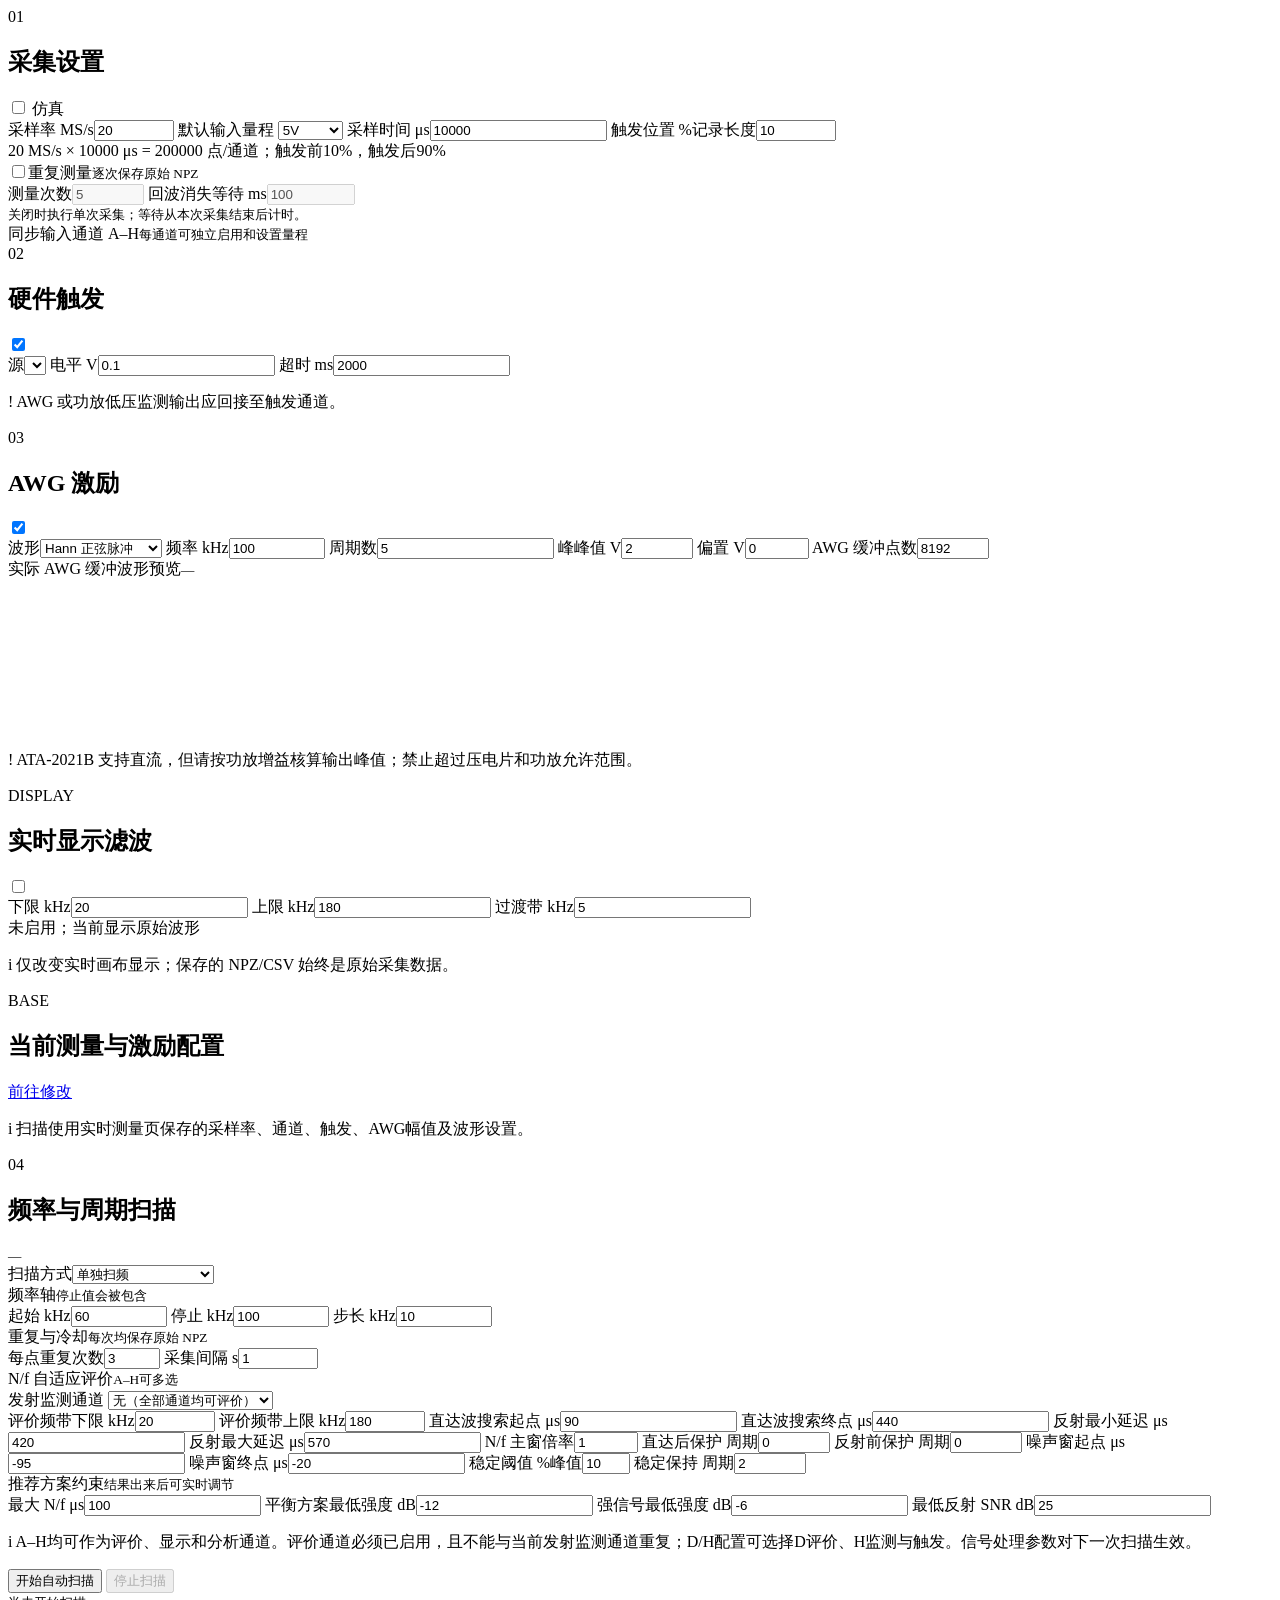
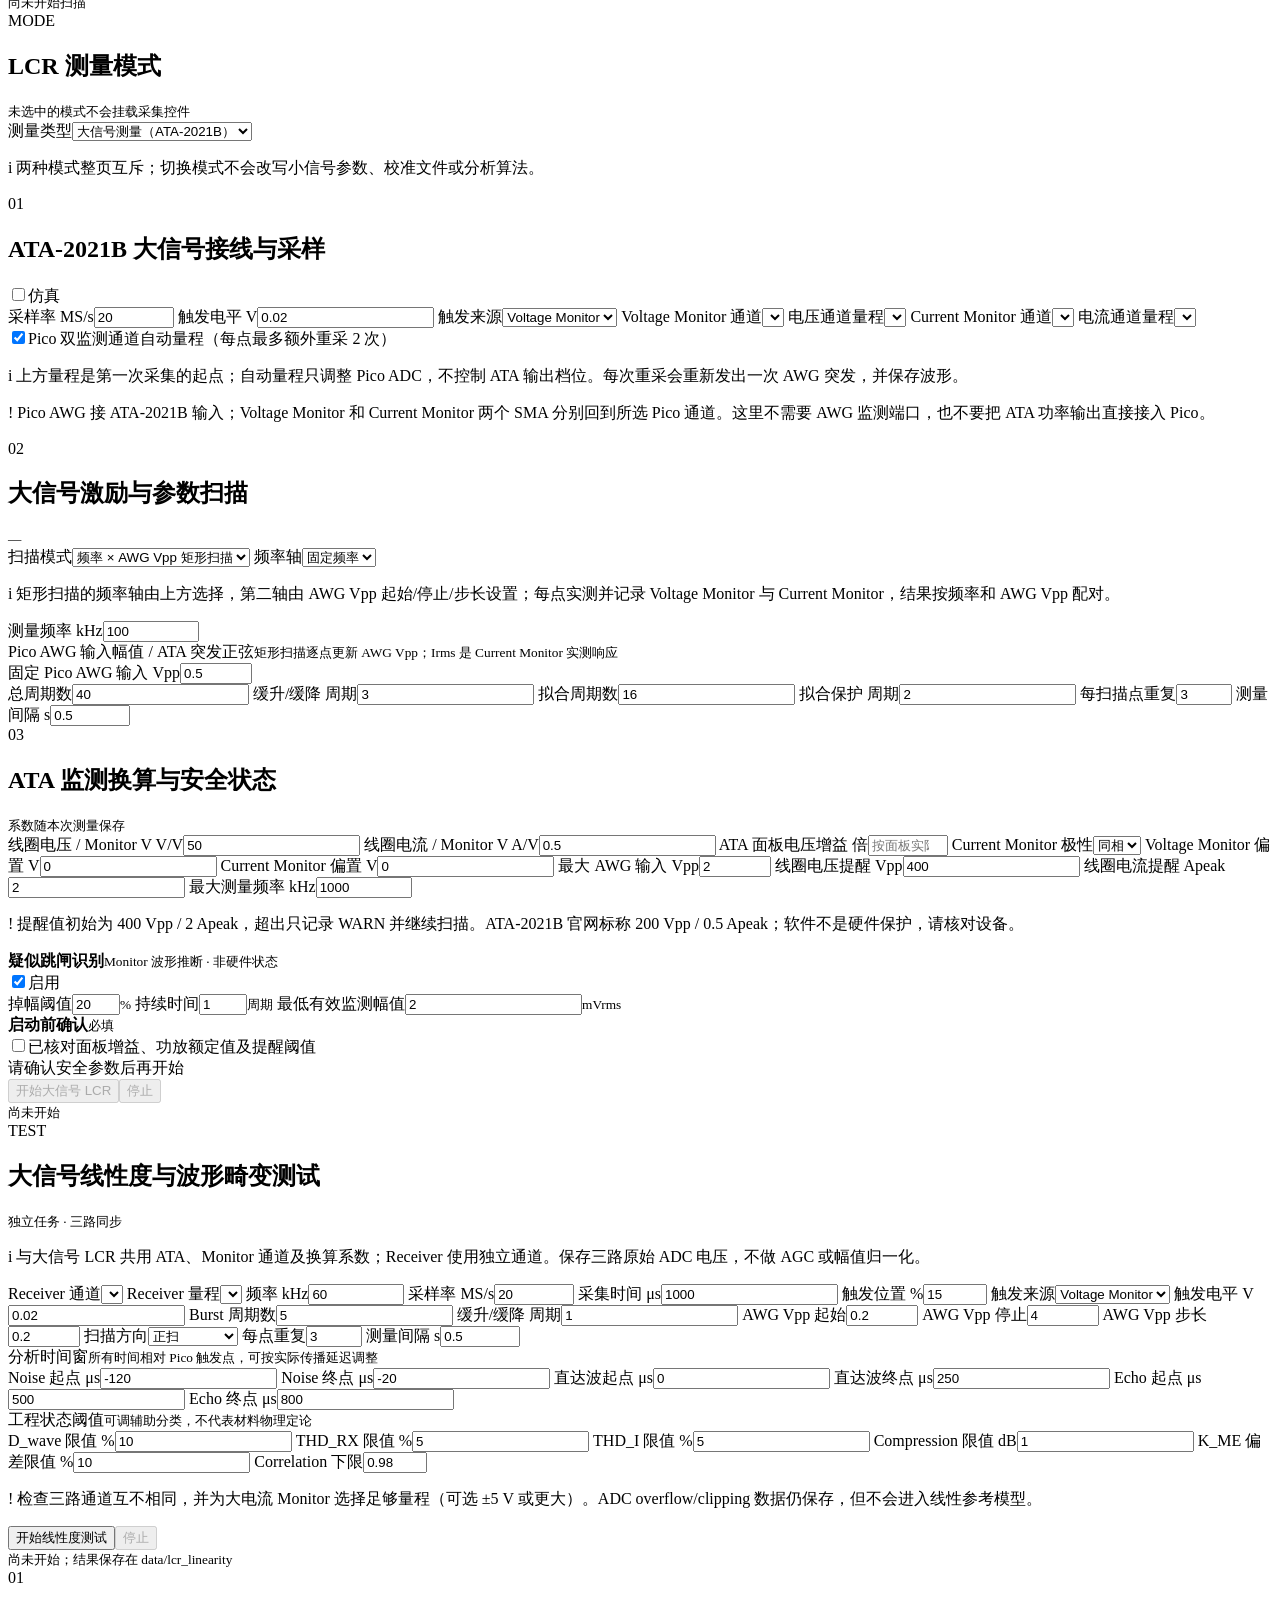
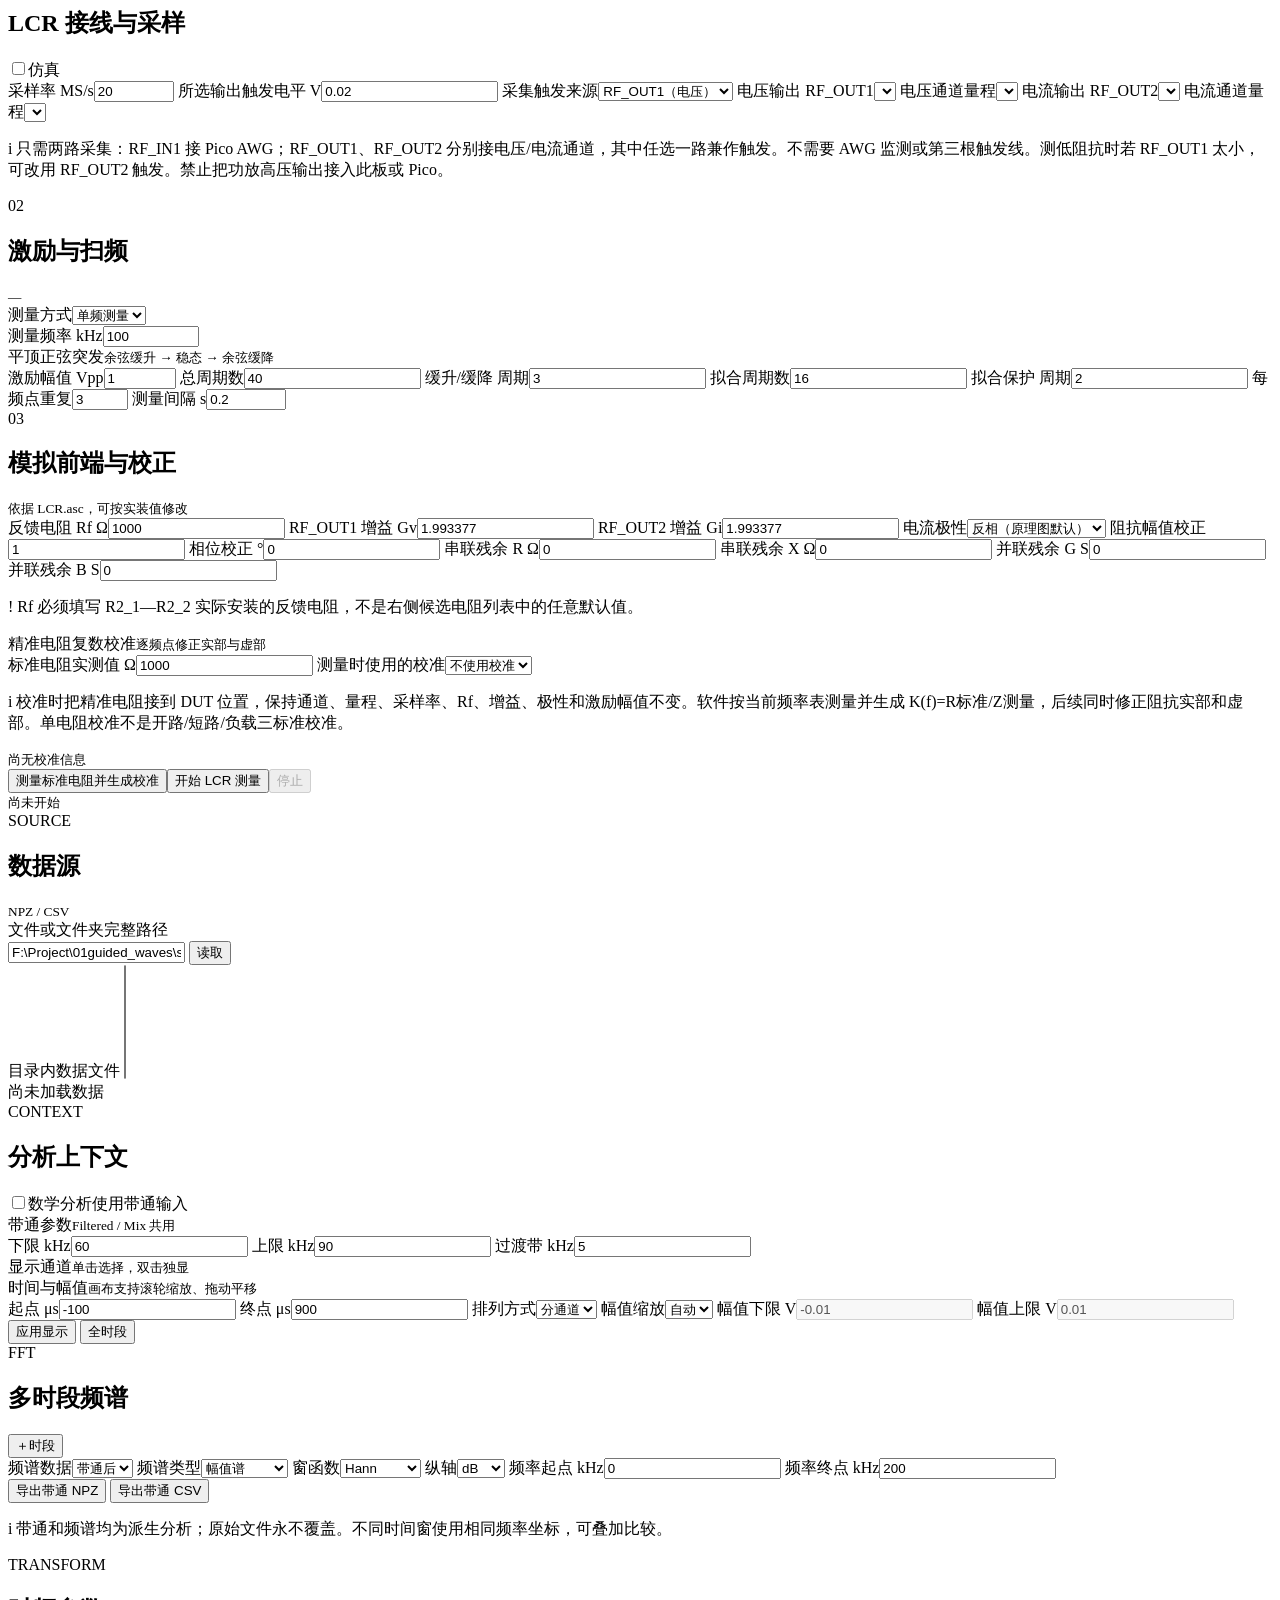
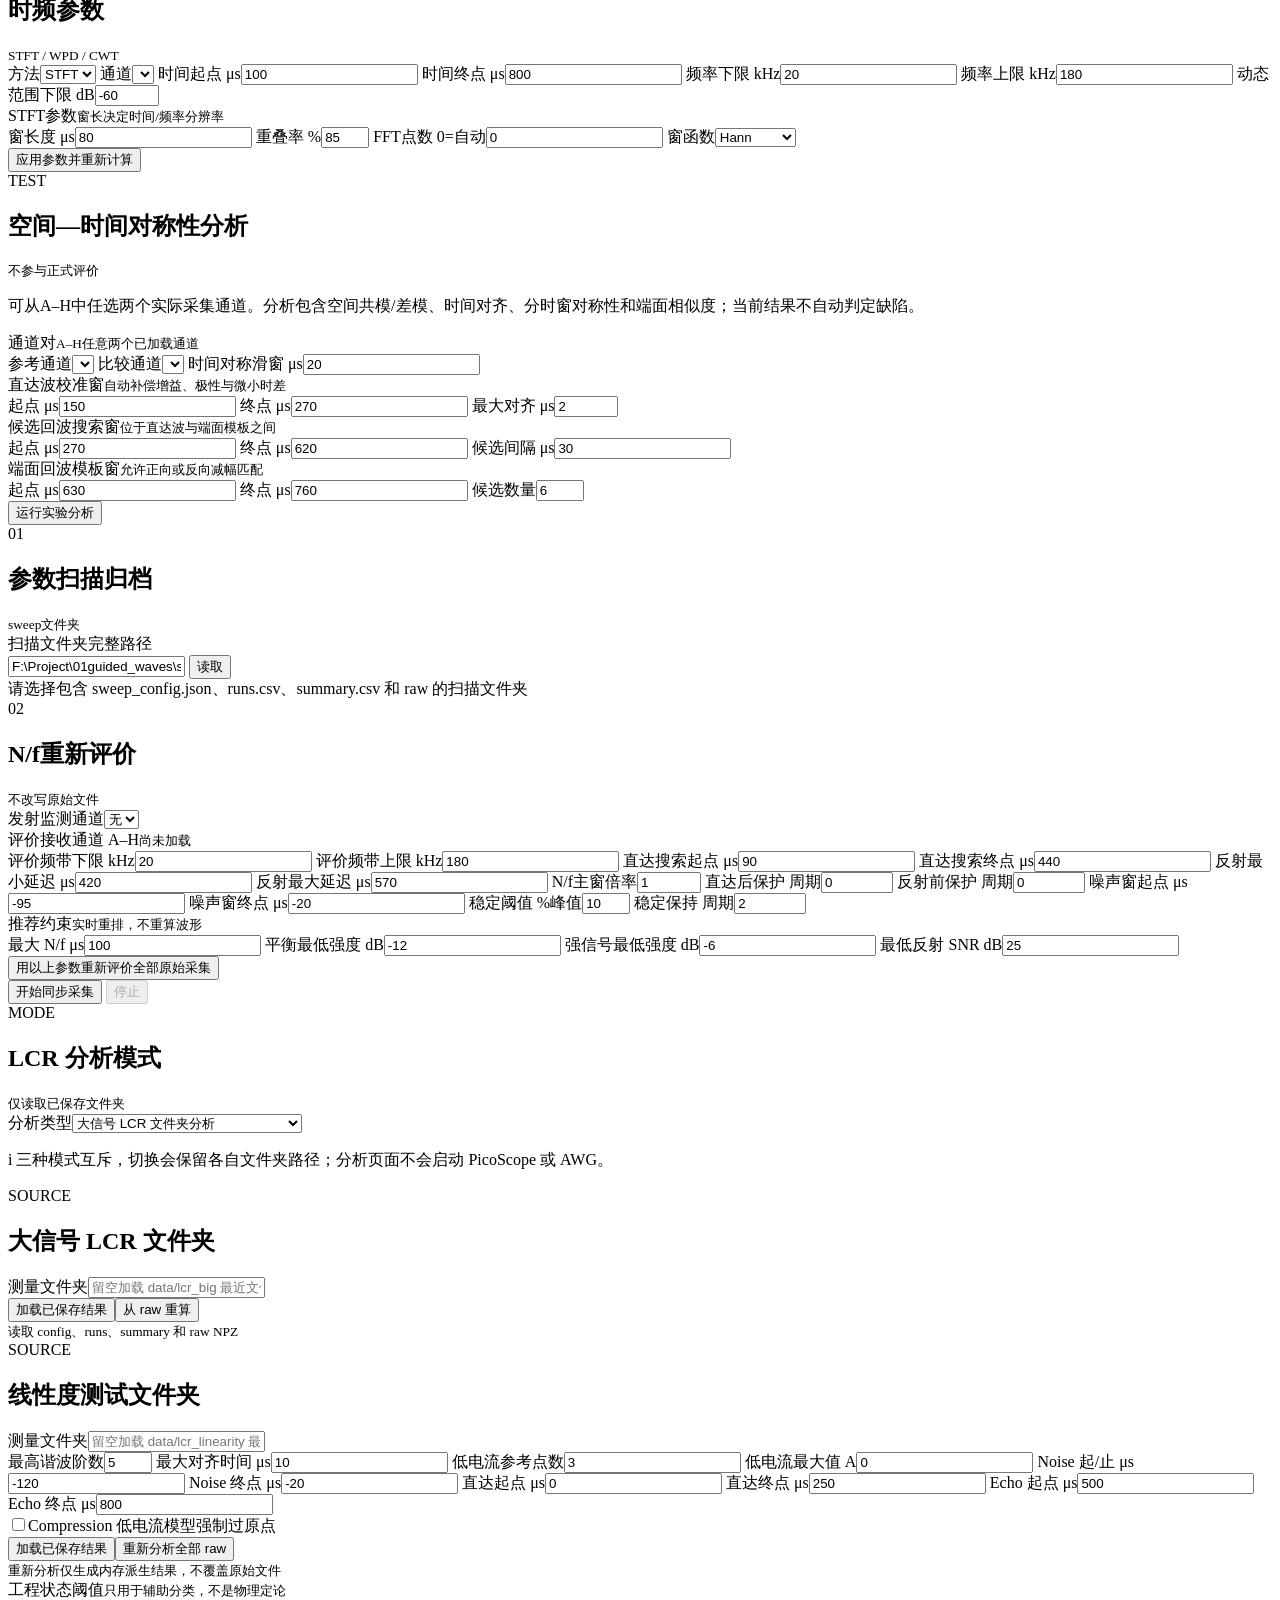
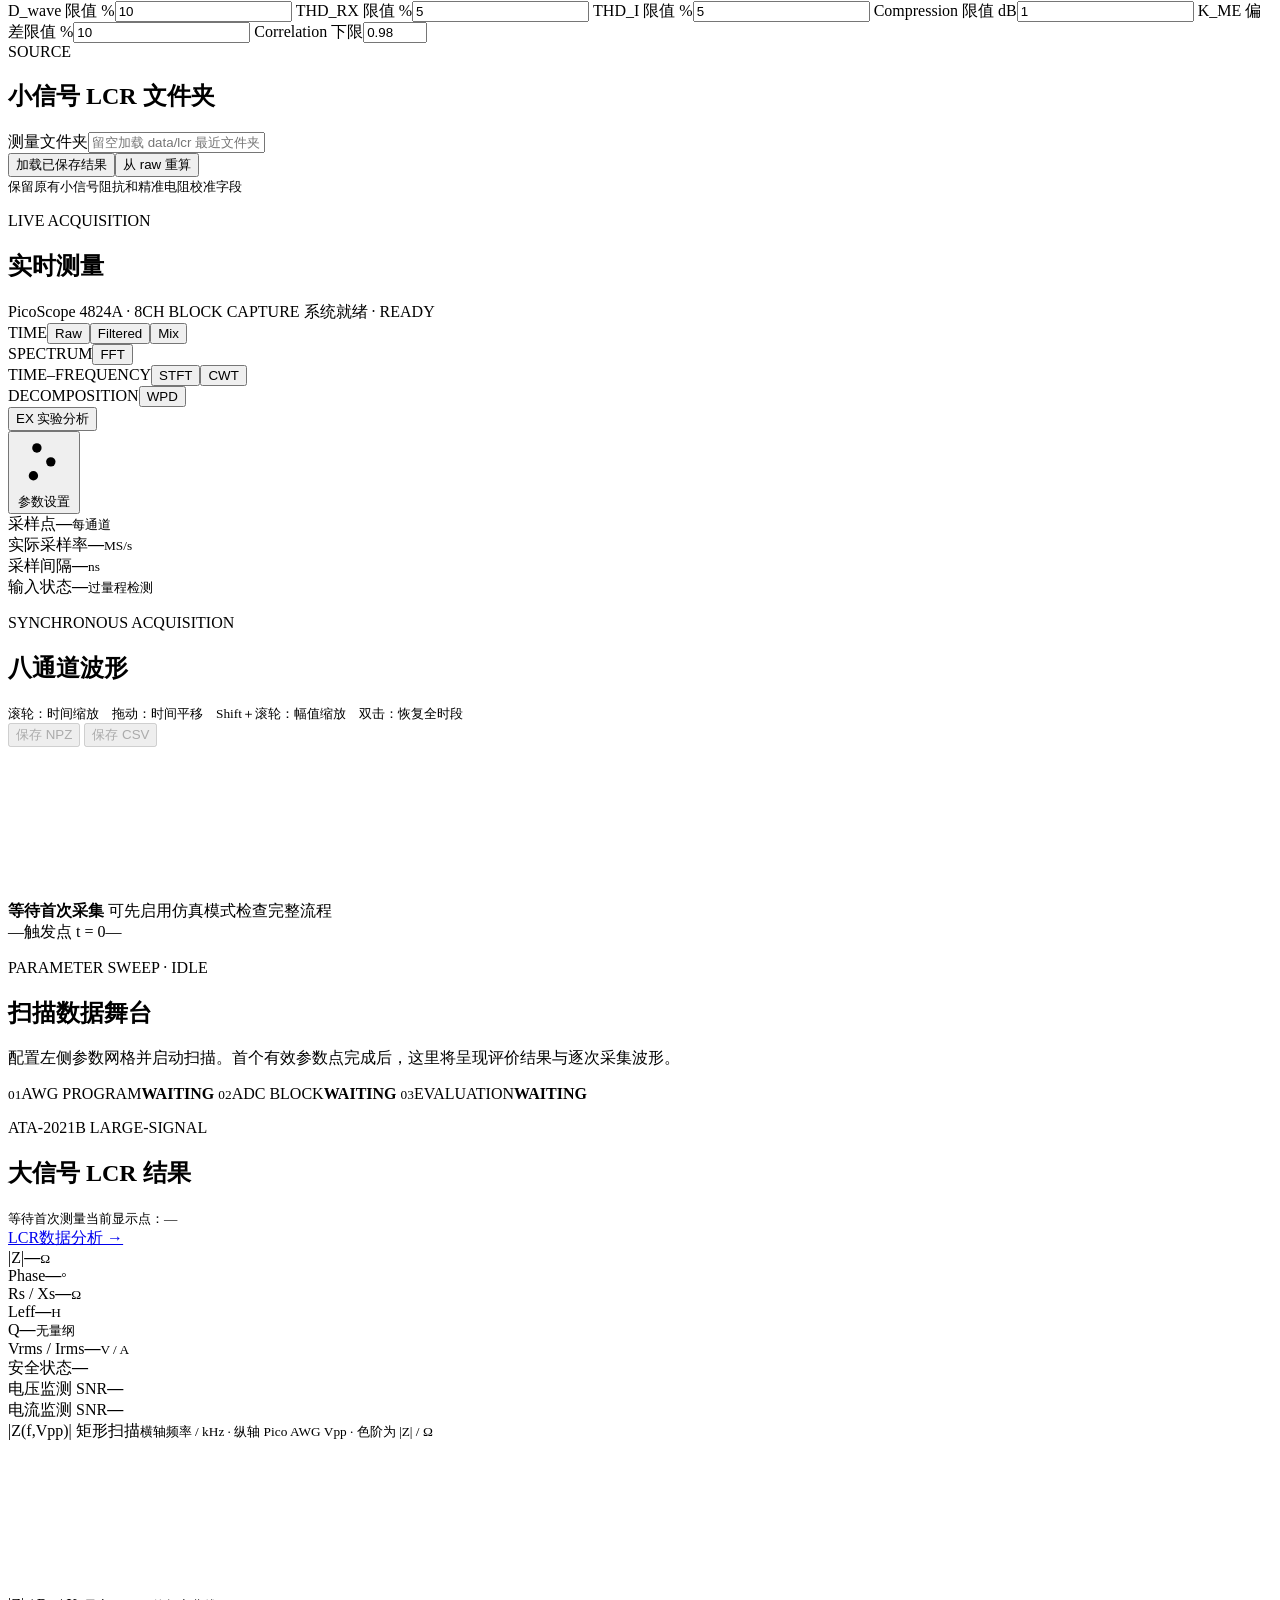
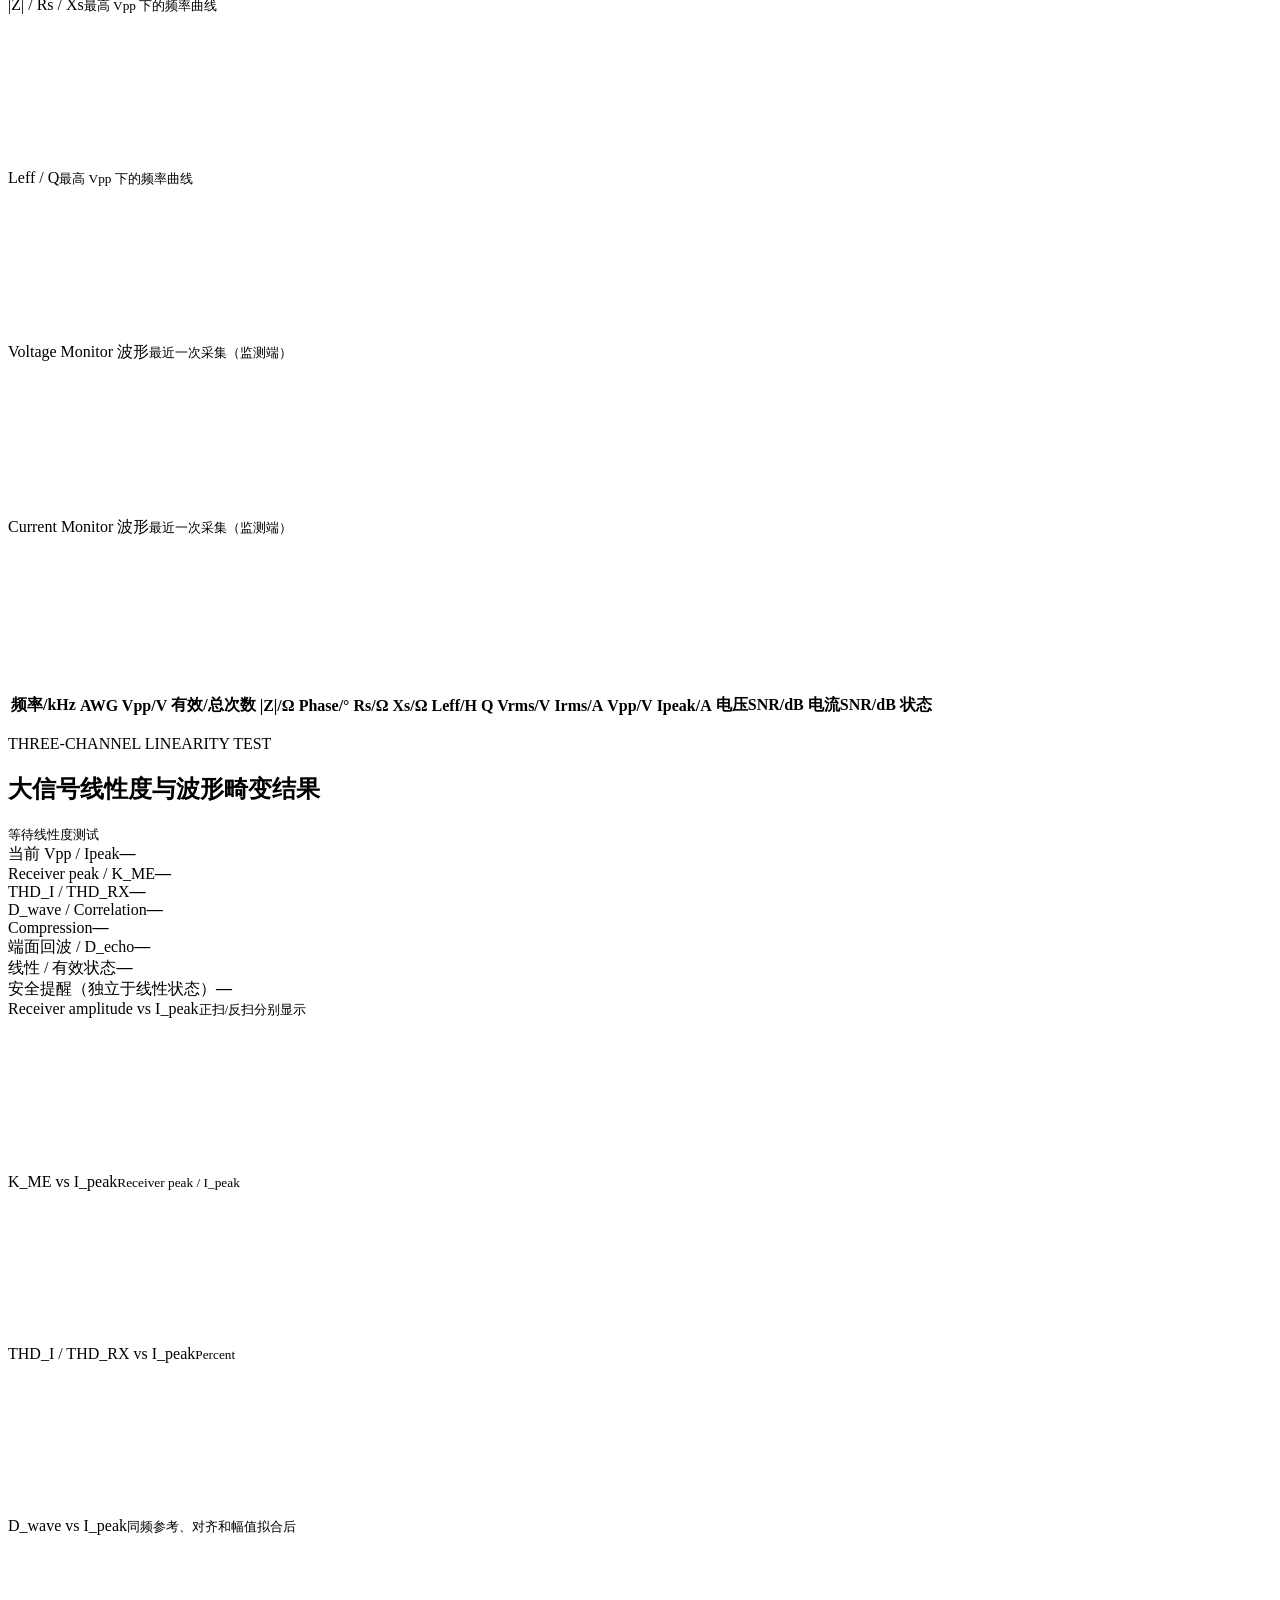
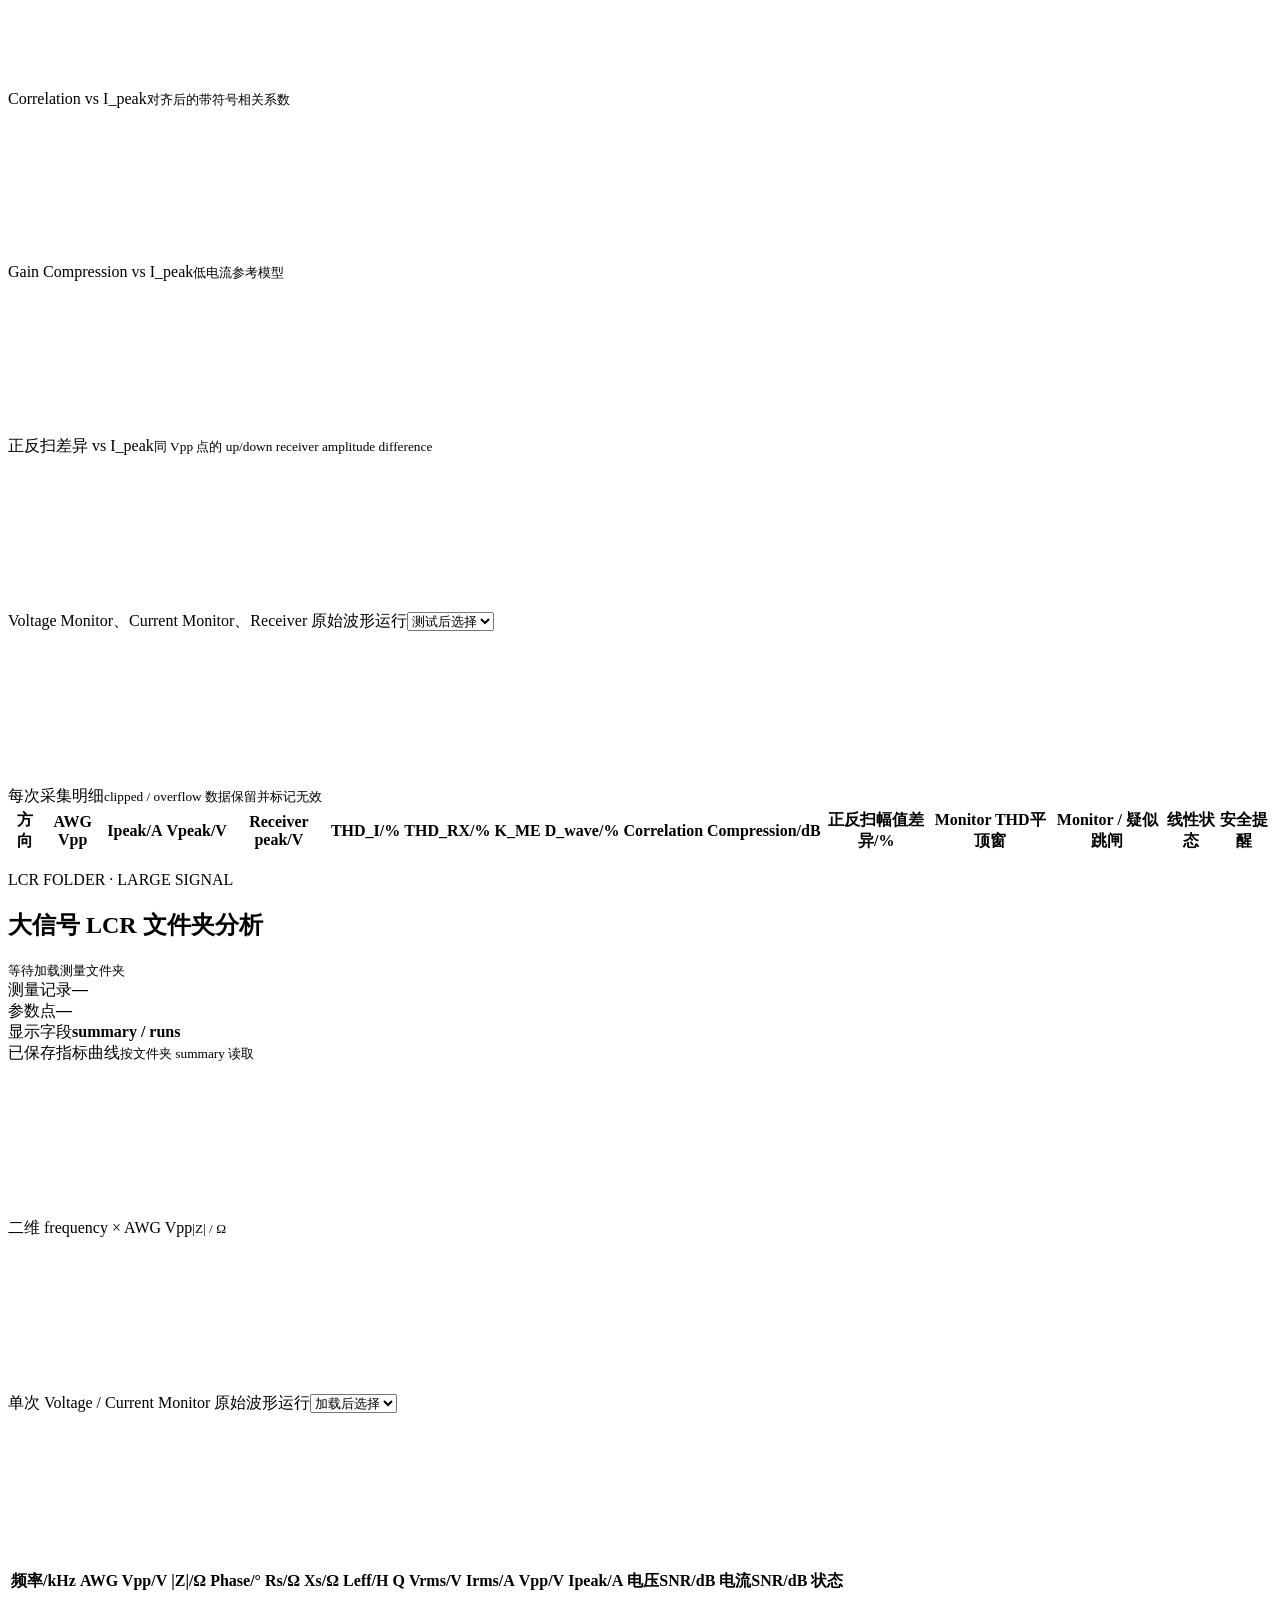
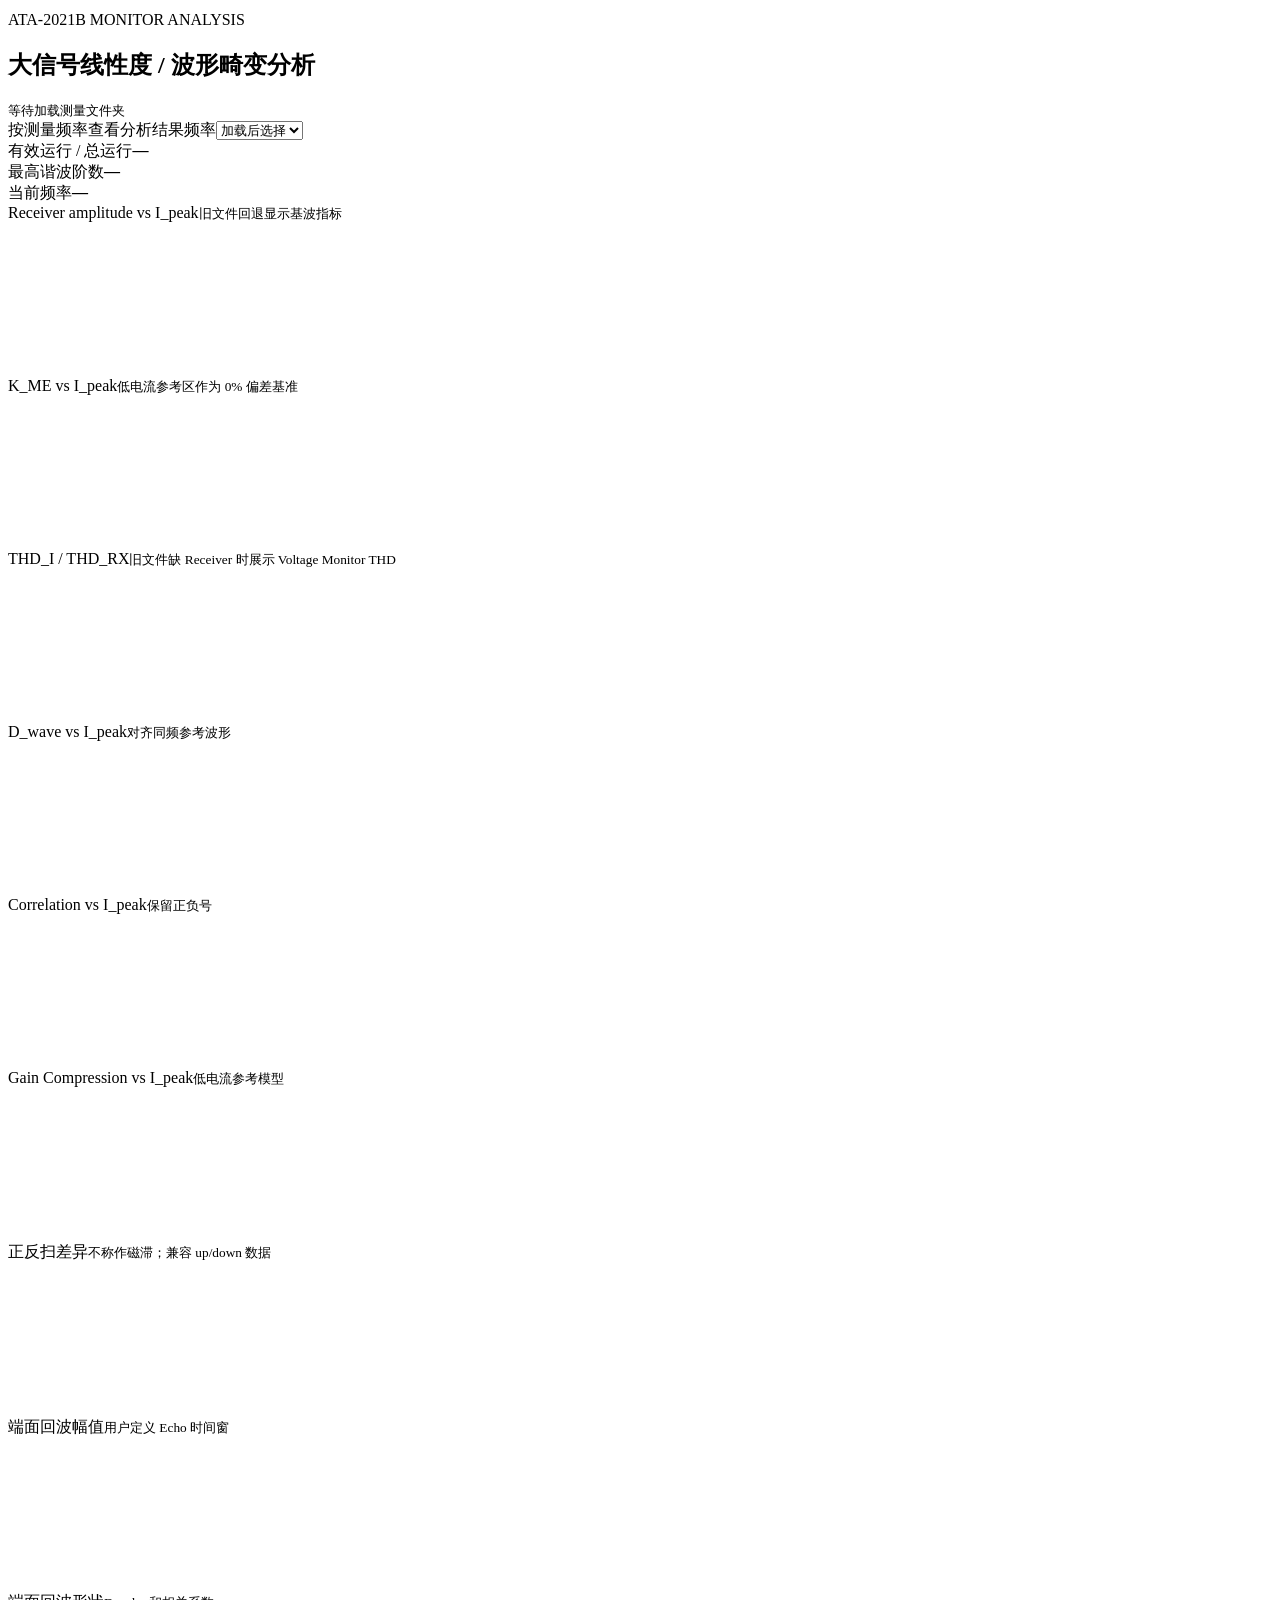
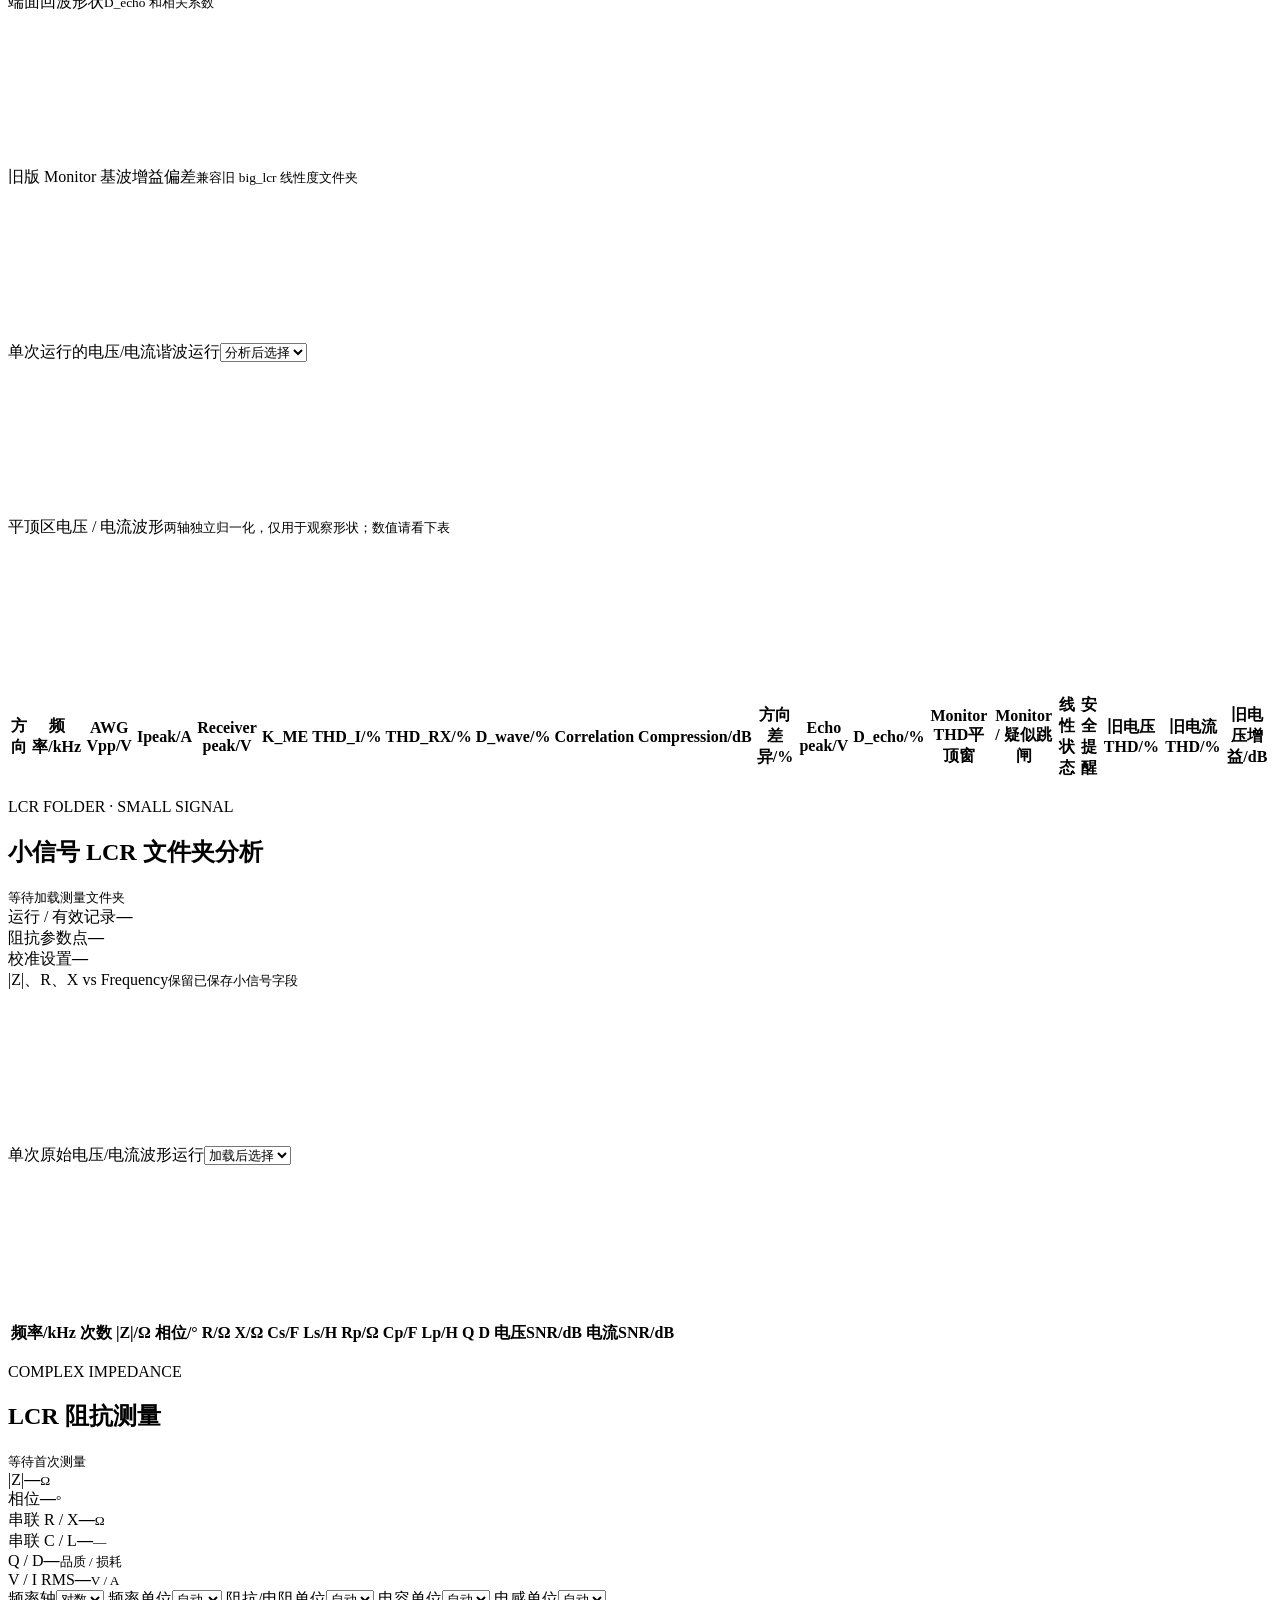
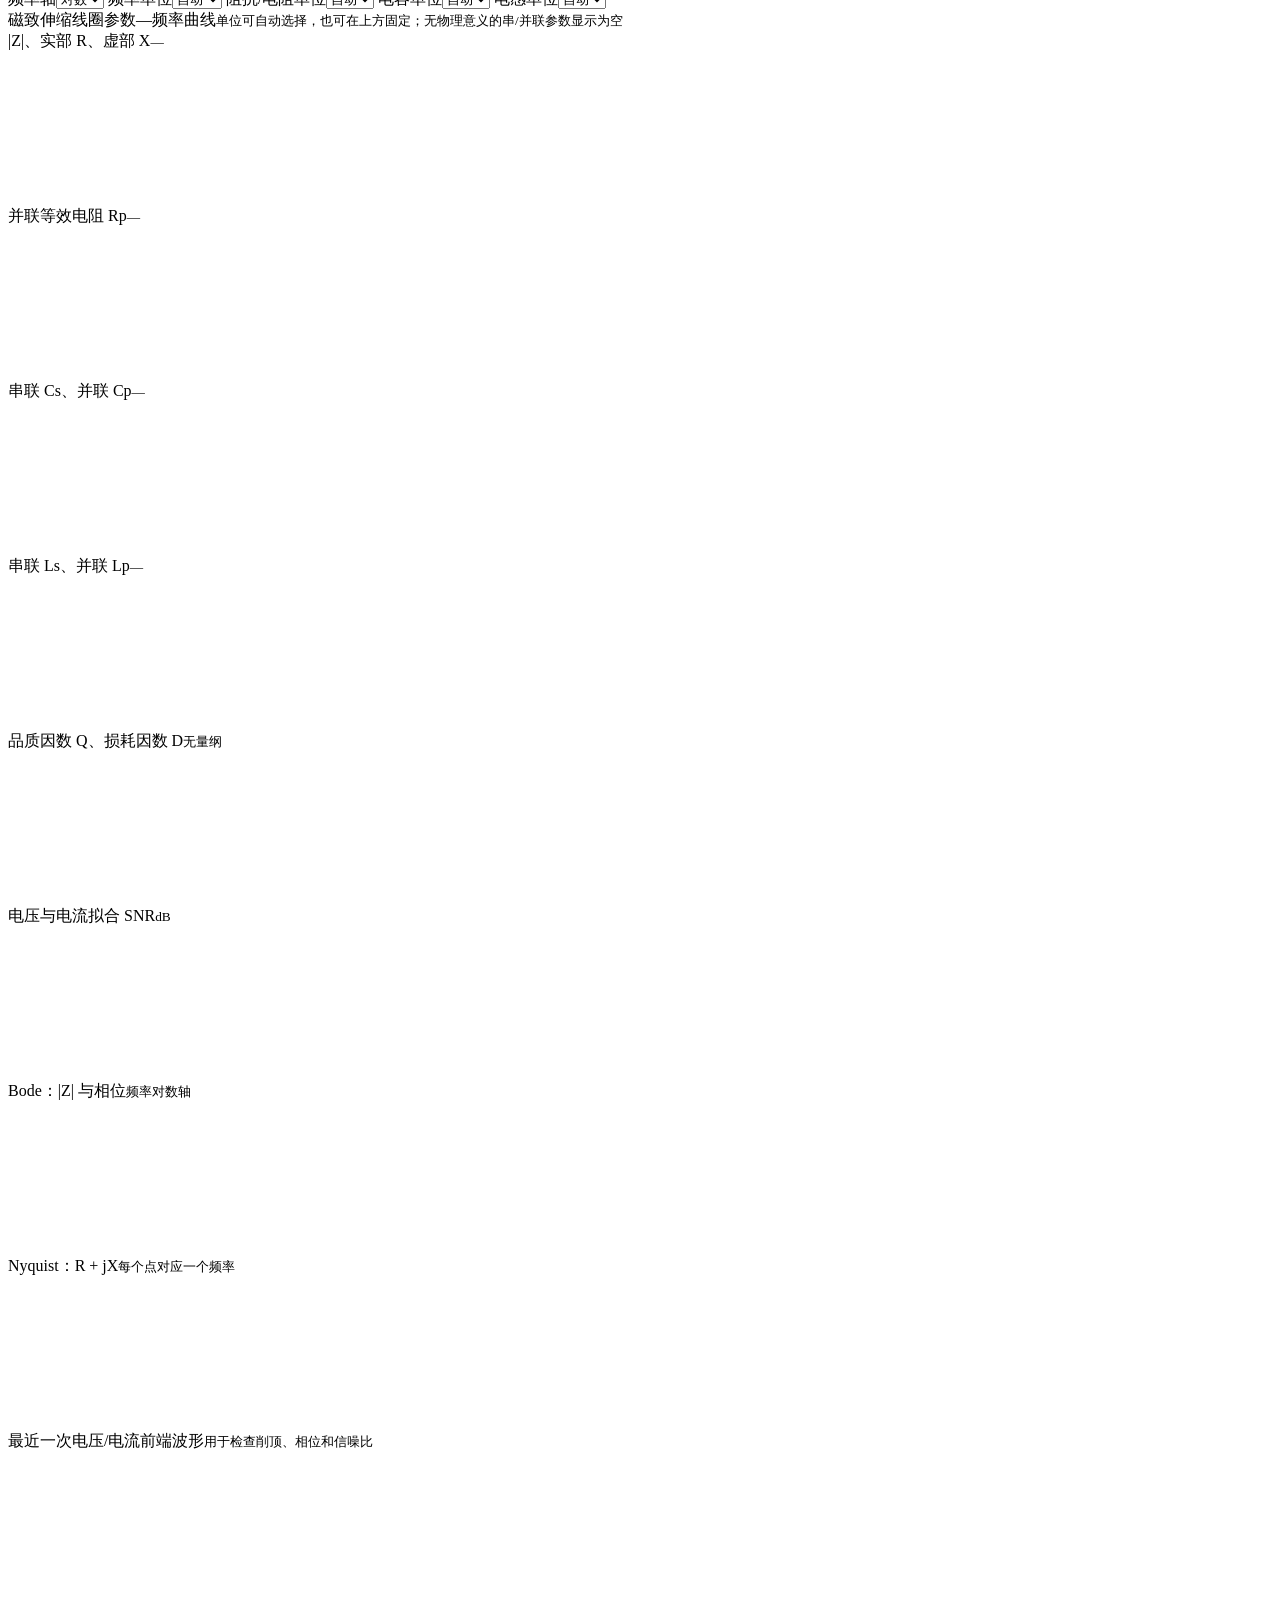
==== commit 84e7837e: "feat: add repeated live measurement with configurable echo settling interval" ====
--- a/web/index.html
+++ b/web/index.html
@@ -1,1040 +1,1048 @@
-<!doctype html>
-<html lang="zh-CN">
-  <head>
-    <meta charset="utf-8" />
-    <meta name="viewport" content="width=device-width, initial-scale=1" />
-    <meta name="color-scheme" content="light dark" />
-    <title>WaveGuard · 实时测量</title>
-    <link rel="stylesheet" href="/styles.css?v=shared-ui-v2" />
-  <link rel="stylesheet" href="/ui/workstation.css?v=shared-ui-v2">    <link rel="stylesheet" href="/views/bias-scan.css">
-  </head>
-  <body data-page="measure" data-analysis-theme="light">
-    <header data-wg-header></header><div hidden><span id="statusDot"></span><strong id="stateText"></strong><small id="modeText"></small></div>
-
-
-
-    <main class="workspace">
-      <aside class="control-stack">
-        <section class="panel hero-control page-only" data-pages="measure">
-          <div class="panel-heading">
-            <div><span class="step">01</span><h2>采集设置</h2></div>
-            <label class="switch-label">
-              <input id="simulate" type="checkbox" />
-              <span class="switch"></span>
-              仿真
-            </label>
-          </div>
-          <div class="form-grid">
-            <label>采样率 <span>MS/s</span><input id="sampleRate" type="number" value="20" min="0.001" max="80" step="0.1" /></label>
-            <label>默认输入量程
-              <select id="inputRange">
-                <option>10mV</option><option>20mV</option><option>50mV</option>
-                <option>100mV</option><option>200mV</option><option>500mV</option>
-                <option>1V</option><option>2V</option><option selected>5V</option>
-                <option>10V</option><option>20V</option><option>50V</option>
-              </select>
-            </label>
-            <label>采样时间 <span>μs</span><input id="captureDurationUs" type="number" value="10000" min="0.1" step="10" /></label>
-            <label>触发位置 <span>%记录长度</span><input id="triggerPositionPercent" type="number" value="10" min="0" max="99.999" step="0.1" /></label>
-          </div>
-          <div id="capturePlanSummary" class="analysis-meta">20 MS/s × 10000 μs = 200000 点/通道；触发前10%，触发后90%</div>
-          <div class="subhead"><span>同步输入通道 A–H</span><small>每通道可独立启用和设置量程</small></div>
-          <div id="channels" class="channel-grid"></div>
-        </section>
-
-        <section class="panel page-only" data-pages="measure">
-          <div class="panel-heading compact">
-            <div><span class="step">02</span><h2>硬件触发</h2></div>
-            <label class="switch-label icon-only" title="启用触发">
-              <input id="triggerEnabled" type="checkbox" checked />
-              <span class="switch"></span>
-            </label>
-          </div>
-          <div class="form-grid three">
-            <label>源<select id="triggerSource"></select></label>
-            <label>电平 <span>V</span><input id="triggerLevel" type="number" value="0.1" step="0.01" /></label>
-            <label>超时 <span>ms</span><input id="triggerTimeout" type="number" value="2000" min="0" step="100" /></label>
-          </div>
-          <p class="wiring-note"><span>!</span> AWG 或功放低压监测输出应回接至触发通道。</p>
-        </section>
-
-        <section class="panel page-only" data-pages="measure">
-          <div class="panel-heading compact">
-            <div><span class="step">03</span><h2>AWG 激励</h2></div>
-            <label class="switch-label icon-only" title="启用 AWG">
-              <input id="awgEnabled" type="checkbox" checked />
-              <span class="switch"></span>
-            </label>
-          </div>
-          <div class="form-grid">
-            <label>波形<select id="waveform">
-              <option value="hann_burst">Hann 正弦脉冲</option>
-              <option value="hann_cancel">Hann + 主动消振</option>
-              <option value="hann_ramp_hold">Hann + 爬升保持</option>
-              <option value="sine">正弦</option><option value="square">方波</option><option value="triangle">三角波</option>
-            </select></label>
-            <label>频率 <span>kHz</span><input id="awgFrequency" type="number" value="100" min="0.001" max="1000" step="1" /></label>
-            <label>周期数<input id="awgCycles" type="number" value="5" min="1" step="1" /></label>
-            <label>峰峰值 <span>V</span><input id="awgVpp" type="number" value="2" min="0.001" max="4" step="0.1" /></label>
-            <label>偏置 <span>V</span><input id="awgOffset" type="number" value="0" min="-2" max="2" step="0.1" /></label>
-            <label>AWG 缓冲点数<input id="awgBufferSamples" type="number" value="8192" min="10" max="16384" step="1" /></label>
-          </div>
-
-          <div id="cancelControls" class="awg-mode-controls" hidden>
-            <div class="subhead"><span>主动消振参数</span><small>先手动调节，按拖尾能量优化</small></div>
-            <div class="form-grid">
-              <label>消振幅值 <span>% Vpk</span><input id="cancelAmplitude" type="number" value="25" min="0" max="100" step="1" /></label>
-              <label>消振频率 <span>kHz</span><input id="cancelFrequency" type="number" value="60" min="0.001" max="1000" step="1" /></label>
-              <label>消振周期数<input id="cancelCycles" type="number" value="4" min="1" step="1" /></label>
-              <label>消振相位 <span>°</span><input id="cancelPhase" type="number" value="180" min="-360" max="360" step="5" /></label>
-              <label>消振延迟 <span>主频周期</span><input id="cancelDelayCycles" type="number" value="0" min="0" max="20" step="0.25" /></label>
-            </div>
-          </div>
-
-          <div id="rampControls" class="awg-mode-controls" hidden>
-            <div class="subhead"><span>线性爬升与保持</span><small>0 V → +Vpk → 0 V</small></div>
-            <div class="form-grid">
-              <label>上升时间 <span>主频周期</span><input id="rampUpCycles" type="number" value="3" min="0.1" max="100" step="0.1" /></label>
-              <label>保持时间 <span>主频周期</span><input id="holdCycles" type="number" value="8" min="0" max="1000" step="0.5" /></label>
-              <label>下降时间 <span>主频周期</span><input id="rampDownCycles" type="number" value="3" min="0.1" max="100" step="0.1" /></label>
-              <label>稳定电压 <span>% +Vpk</span><input id="holdLevel" type="number" value="100" min="0" max="100" step="1" /></label>
-            </div>
-          </div>
-
-          <div class="awg-preview">
-            <div class="subhead"><span>实际 AWG 缓冲波形预览</span><small id="awgPreviewMeta">—</small></div>
-            <canvas id="awgPreviewCanvas" aria-label="AWG 输出波形预览"></canvas>
-          </div>
-          <p class="wiring-note"><span>!</span> ATA-2021B 支持直流，但请按功放增益核算输出峰值；禁止超过压电片和功放允许范围。</p>
-        </section>
-
-        <section class="panel page-only" data-pages="measure">
-          <div class="panel-heading compact">
-            <div><span class="step">DISPLAY</span><h2>实时显示滤波</h2></div>
-            <label class="switch-label icon-only" title="启用实时显示带通">
-              <input id="measureFilterEnabled" type="checkbox" />
-              <span class="switch"></span>
-            </label>
-          </div>
-          <div class="form-grid three">
-            <label>下限 <span>kHz</span><input id="measureBandLow" type="number" value="20" min="0" step="1" /></label>
-            <label>上限 <span>kHz</span><input id="measureBandHigh" type="number" value="180" min="0.001" step="1" /></label>
-            <label>过渡带 <span>kHz</span><input id="measureTransition" type="number" value="5" min="0" step="0.5" /></label>
-          </div>
-          <div id="measureFilterStatus" class="analysis-meta">未启用；当前显示原始波形</div>
-          <p class="wiring-note"><span>i</span> 仅改变实时画布显示；保存的 NPZ/CSV 始终是原始采集数据。</p>
-        </section>
-
-        <section class="panel sweep-context page-only" data-pages="sweep">
-          <div class="panel-heading compact">
-            <div><span class="step">BASE</span><h2>当前测量与激励配置</h2></div>
-            <a href="/measure" data-route-link="measure">前往修改</a>
-          </div>
-          <div id="sweepBaseSummary" class="base-summary"></div>
-          <p class="wiring-note"><span>i</span> 扫描使用实时测量页保存的采样率、通道、触发、AWG幅值及波形设置。</p>
-        </section>
-
-        <section class="panel sweep-control-panel page-only" data-pages="sweep">
-          <div class="panel-heading compact">
-            <div><span class="step">04</span><h2>频率与周期扫描</h2></div>
-            <small id="sweepEstimate">—</small>
-          </div>
-          <label>扫描方式<select id="sweepMode">
-            <option value="frequency">单独扫频</option>
-            <option value="cycles">单独扫周期</option>
-            <option value="grid">频率 × 周期二维扫描</option>
-          </select></label>
-          <div id="frequencySweepControls" class="sweep-axis">
-            <div class="subhead"><span>频率轴</span><small>停止值会被包含</small></div>
-            <div class="form-grid three">
-              <label>起始 <span>kHz</span><input id="frequencyStart" type="number" value="60" min="0.001" max="1000" step="1" /></label>
-              <label>停止 <span>kHz</span><input id="frequencyStop" type="number" value="100" min="0.001" max="1000" step="1" /></label>
-              <label>步长 <span>kHz</span><input id="frequencyStep" type="number" value="10" min="0.001" max="1000" step="1" /></label>
-            </div>
-          </div>
-          <div id="cycleSweepControls" class="sweep-axis" hidden>
-            <div class="subhead"><span>周期轴</span><small>整数周期</small></div>
-            <div class="form-grid three">
-              <label>起始<input id="cyclesStart" type="number" value="5" min="1" step="1" /></label>
-              <label>停止<input id="cyclesStop" type="number" value="15" min="1" step="1" /></label>
-              <label>步长<input id="cyclesStep" type="number" value="1" min="1" step="1" /></label>
-            </div>
-          </div>
-          <div class="subhead"><span>重复与冷却</span><small>每次均保存原始 NPZ</small></div>
-          <div class="form-grid">
-            <label>每点重复次数<input id="sweepRepeats" type="number" value="3" min="1" max="100" step="1" /></label>
-            <label>采集间隔 <span>s</span><input id="sweepInterval" type="number" value="1" min="0" max="3600" step="0.1" /></label>
-          </div>
-          <div class="subhead"><span>N/f 自适应评价</span><small id="sweepReceiverSummary">A–H可多选</small></div>
-          <label>发射监测通道
-            <select id="sweepTransmitterChannel">
-              <option value="NONE">无（全部通道均可评价）</option>
-            </select>
-          </label>
-          <div id="sweepReceiverChannels" class="sweep-receiver-grid" aria-label="扫描评价接收通道"></div>
-          <div class="evaluation-grid">
-            <label>评价频带下限 <span>kHz</span><input id="metricBandLow" type="number" value="20" min="0.1" max="5000" step="1" /></label>
-            <label>评价频带上限 <span>kHz</span><input id="metricBandHigh" type="number" value="180" min="0.2" max="5000" step="1" /></label>
-            <label>直达波搜索起点 <span>μs</span><input id="directSearchStart" type="number" value="90" min="0" step="1" /></label>
-            <label>直达波搜索终点 <span>μs</span><input id="directSearchEnd" type="number" value="440" min="0" step="1" /></label>
-            <label>反射最小延迟 <span>μs</span><input id="reflectionDelayMin" type="number" value="420" min="1" step="1" /></label>
-            <label>反射最大延迟 <span>μs</span><input id="reflectionDelayMax" type="number" value="570" min="1" step="1" /></label>
-            <label>N/f 主窗倍率<input id="packetWindowScale" type="number" value="1" min="0.25" max="3" step="0.05" /></label>
-            <label>直达后保护 <span>周期</span><input id="tailGuardAfter" type="number" value="0" min="0" max="20" step="0.25" /></label>
-            <label>反射前保护 <span>周期</span><input id="tailGuardBefore" type="number" value="0" min="0" max="20" step="0.25" /></label>
-            <label>噪声窗起点 <span>μs</span><input id="noiseStart" type="number" value="-95" step="1" /></label>
-            <label>噪声窗终点 <span>μs</span><input id="noiseEnd" type="number" value="-20" step="1" /></label>
-            <label>稳定阈值 <span>%峰值</span><input id="settlingThreshold" type="number" value="10" min="1" max="99" step="1" /></label>
-            <label>稳定保持 <span>周期</span><input id="settlingHoldCycles" type="number" value="2" min="0.25" max="20" step="0.25" /></label>
-          </div>
-          <div class="subhead"><span>推荐方案约束</span><small>结果出来后可实时调节</small></div>
-          <div class="evaluation-grid recommendation-grid">
-            <label>最大 N/f <span>μs</span><input id="recommendationMaxDuration" type="number" value="100" min="1" step="1" /></label>
-            <label>平衡方案最低强度 <span>dB</span><input id="recommendationMinStrength" type="number" value="-12" max="0" step="0.5" /></label>
-            <label>强信号最低强度 <span>dB</span><input id="recommendationStrongMinStrength" type="number" value="-6" max="0" step="0.5" /></label>
-            <label>最低反射 SNR <span>dB</span><input id="recommendationMinReflectionSnr" type="number" value="25" min="0" step="1" /></label>
-          </div>
-          <p class="wiring-note"><span>i</span> A–H均可作为评价、显示和分析通道。评价通道必须已启用，且不能与当前发射监测通道重复；D/H配置可选择D评价、H监测与触发。信号处理参数对下一次扫描生效。</p>
-          <div class="sweep-action-row">
-            <button id="sweepBtn" class="sweep-start"><span class="play"></span>开始自动扫描</button>
-            <button id="sweepStopBtn" class="sweep-stop" disabled>停止扫描</button>
-          </div>
-          <div class="progress-track"><i id="sweepProgressBar"></i></div>
-          <small id="sweepProgressText" class="progress-text">尚未开始扫描</small>
-        </section>
-
-        <section id="lcrModePanel" class="panel lcr-mode-panel page-only" data-pages="lcr">
-          <div class="panel-heading compact"><div><span class="step">MODE</span><h2>LCR 测量模式</h2></div><small>未选中的模式不会挂载采集控件</small></div>
-          <label>测量类型<select id="lcrMeasurementMode"><option value="big" selected>大信号测量（ATA-2021B）</option><option value="small">小信号测量（原有 LCR）</option></select></label>
-          <p class="wiring-note"><span>i</span> 两种模式整页互斥；切换模式不会改写小信号参数、校准文件或分析算法。</p>
-        </section>
-
-        <section class="panel hero-control page-only" data-pages="lcr" data-lcr-mode="big">
-          <div class="panel-heading">
-            <div><span class="step">01</span><h2>ATA-2021B 大信号接线与采样</h2></div>
-            <label class="switch-label"><input id="bigLcrSimulate" type="checkbox" /><span class="switch"></span>仿真</label>
-          </div>
-          <div class="form-grid">
-            <label>采样率 <span>MS/s</span><input id="bigLcrSampleRate" type="number" value="20" min="0.001" max="80" step="0.1" /></label>
-            <label>触发电平 <span>V</span><input id="bigLcrTriggerLevel" type="number" value="0.02" step="0.005" /></label>
-            <label>触发来源<select id="bigLcrTriggerSignal"><option value="voltage" selected>Voltage Monitor</option><option value="current">Current Monitor</option></select></label>
-            <label>Voltage Monitor 通道<select id="bigLcrVoltageChannel"></select></label>
-            <label>电压通道量程<select id="bigLcrVoltageRange"></select></label>
-            <label>Current Monitor 通道<select id="bigLcrCurrentChannel"></select></label>
-            <label>电流通道量程<select id="bigLcrCurrentRange"></select></label>
-          </div>
-          <label class="safety-ack-label"><input id="bigLcrAutoRange" type="checkbox" checked />Pico 双监测通道自动量程（每点最多额外重采 2 次）</label>
-          <p class="wiring-note"><span>i</span> 上方量程是第一次采集的起点；自动量程只调整 Pico ADC，不控制 ATA 输出档位。每次重采会重新发出一次 AWG 突发，并保存波形。</p>
-          <p class="wiring-note"><span>!</span> Pico AWG 接 ATA-2021B 输入；Voltage Monitor 和 Current Monitor 两个 SMA 分别回到所选 Pico 通道。这里不需要 AWG 监测端口，也不要把 ATA 功率输出直接接入 Pico。</p>
-        </section>
-
-        <section id="bigLcrScanPanel" class="panel page-only" data-pages="lcr" data-lcr-mode="big">
-          <div class="panel-heading compact"><div><span class="step">02</span><h2>大信号激励与参数扫描</h2></div><small id="bigLcrEstimate">—</small></div>
-          <label>扫描模式<select id="bigLcrScanMode"><option value="grid" selected>频率 × AWG Vpp 矩形扫描</option><option value="frequency">单独扫频</option><option value="voltage">单独扫 AWG Vpp</option><option value="single">单点测量</option></select></label>
-          <label>频率轴<select id="bigLcrMode"><option value="single" selected>固定频率</option><option value="linear">线性步进</option><option value="log">对数分布</option></select></label>
-          <p class="wiring-note"><span>i</span> 矩形扫描的频率轴由上方选择，第二轴由 AWG Vpp 起始/停止/步长设置；每点实测并记录 Voltage Monitor 与 Current Monitor，结果按频率和 AWG Vpp 配对。</p>
-          <div id="bigLcrSingleControls" class="form-grid"><label>测量频率 <span>kHz</span><input id="bigLcrFrequency" type="number" value="100" min="0.001" max="1000" step="1" /></label></div>
-          <div id="bigLcrSweepControls" hidden><div class="form-grid three">
-            <label>起始 <span>kHz</span><input id="bigLcrFrequencyStart" type="number" value="20" min="0.001" max="1000" step="1" /></label>
-            <label>停止 <span>kHz</span><input id="bigLcrFrequencyStop" type="number" value="200" min="0.001" max="1000" step="1" /></label>
-            <label id="bigLcrLinearStepLabel">步长 <span>kHz</span><input id="bigLcrFrequencyStep" type="number" value="5" min="0.001" step="1" /></label>
-            <label id="bigLcrLogPointsLabel" hidden>每十倍频程点数<input id="bigLcrPointsPerDecade" type="number" value="12" min="1" max="200" step="1" /></label>
-          </div></div>
-          <div class="subhead"><span>Pico AWG 输入幅值 / ATA 突发正弦</span><small>矩形扫描逐点更新 AWG Vpp；Irms 是 Current Monitor 实测响应</small></div>
-          <div class="form-grid">
-            <label id="bigLcrFixedVppControl">固定 Pico AWG 输入 <span>Vpp</span><input id="bigLcrAwgVpp" type="number" value="0.5" min="0.001" max="4" step="0.01" /></label>
-          </div>
-          <div id="bigLcrVppSweepControls" class="form-grid three" hidden>
-            <label>起始 <span>Vpp</span><input id="bigLcrVppStart" type="number" value="0.5" min="0.001" max="4" step="0.01" /></label>
-            <label>停止 <span>Vpp</span><input id="bigLcrVppStop" type="number" value="0.5" min="0.001" max="4" step="0.01" /></label>
-            <label>步长 <span>Vpp</span><input id="bigLcrVppStep" type="number" value="0.1" min="0.001" max="4" step="0.01" /></label>
-          </div>
-          <div class="form-grid">
-            <label>总周期数<input id="bigLcrBurstCycles" type="number" value="40" min="8" step="1" /></label>
-            <label>缓升/缓降 <span>周期</span><input id="bigLcrRampCycles" type="number" value="3" min="0" step="0.5" /></label>
-            <label>拟合周期数<input id="bigLcrAnalysisCycles" type="number" value="16" min="2" step="1" /></label>
-            <label>拟合保护 <span>周期</span><input id="bigLcrGuardCycles" type="number" value="2" min="0" step="0.5" /></label>
-            <label>每扫描点重复<input id="bigLcrRepeats" type="number" value="3" min="1" max="100" step="1" /></label>
-            <label>测量间隔 <span>s</span><input id="bigLcrInterval" type="number" value="0.5" min="0" max="3600" step="0.1" /></label>
-          </div>
-        </section>
-
-        <section class="panel page-only big-lcr-safety-panel" data-pages="lcr" data-lcr-mode="big">
-          <div class="panel-heading compact"><div><span class="step">03</span><h2>ATA 监测换算与安全状态</h2></div><small>系数随本次测量保存</small></div>
-          <div class="form-grid">
-            <label>线圈电压 / Monitor V <span>V/V</span><input id="bigLcrVoltageScale" type="number" value="50" min="0.000001" step="0.001" /></label>
-            <label>线圈电流 / Monitor V <span>A/V</span><input id="bigLcrCurrentScale" type="number" value="0.5" min="0.000001" step="0.000001" /></label>
-            <label>ATA 面板电压增益 <span>倍</span><input id="bigLcrAtaGain" type="number" value="" placeholder="按面板实际设置填写" min="0.001" max="60" step="0.1" /></label>
-            <label>Current Monitor 极性<select id="bigLcrCurrentPolarity"><option value="1" selected>同相</option><option value="-1">反相</option></select></label>
-            <label>Voltage Monitor 偏置 <span>V</span><input id="bigLcrVoltageOffset" type="number" value="0" step="0.001" /></label>
-            <label>Current Monitor 偏置 <span>V</span><input id="bigLcrCurrentOffset" type="number" value="0" step="0.001" /></label>
-            <label>最大 AWG 输入 <span>Vpp</span><input id="bigLcrMaxDrive" type="number" value="2" min="0.001" max="4" step="0.01" /></label>
-            <label>线圈电压提醒 <span>Vpp</span><input id="bigLcrAlertVoltageVpp" type="number" value="400" min="0.001" step="1" /></label>
-            <label>线圈电流提醒 <span>Apeak</span><input id="bigLcrAlertCurrentPeak" type="number" value="2" min="0.001" step="0.1" /></label>
-            <label>最大测量频率 <span>kHz</span><input id="bigLcrMaxFrequency" type="number" value="1000" min="0.001" max="1000" step="1" /></label>
-          </div>
-          <p class="wiring-note"><span>!</span> 提醒值初始为 400 Vpp / 2 Apeak，超出只记录 WARN 并继续扫描。ATA-2021B 官网标称 200 Vpp / 0.5 Apeak；软件不是硬件保护，请核对设备。</p>
-          <div class="big-trip-heading">
-            <div><strong>疑似跳闸识别</strong><small>Monitor 波形推断 · 非硬件状态</small></div>
-            <label class="big-trip-toggle"><input id="bigLcrTripDetection" type="checkbox" checked aria-label="启用疑似跳闸暂停和告警" /><span>启用</span></label>
-          </div>
-          <div class="big-trip-rows">
-            <label class="big-trip-row"><span>掉幅阈值</span><span class="big-trip-value"><input id="bigLcrTripDrop" type="number" value="20" min="2" max="80" step="1" /><small>%</small></span></label>
-            <label class="big-trip-row"><span>持续时间</span><span class="big-trip-value"><input id="bigLcrTripHold" type="number" value="1" min="1" max="20" step="1" /><small>周期</small></span></label>
-            <label class="big-trip-row"><span>最低有效监测幅值</span><span class="big-trip-value"><input id="bigLcrMinMonitorRms" type="number" value="2" min="0.001" step="0.1" /><small>mVrms</small></span></label>
-          </div>
-          <div class="big-preflight">
-            <div class="big-preflight-heading"><strong>启动前确认</strong><small>必填</small></div>
-            <label class="big-ack-row"><input id="bigLcrSafetyAck" type="checkbox" /><span>已核对面板增益、功放额定值及提醒阈值</span></label>
-            <div id="bigLcrSafetyStatus" class="big-safety-status warn" role="status">请确认安全参数后再开始</div>
-          </div>
-          <div class="sweep-action-row"><button id="bigLcrStartBtn" class="sweep-start" disabled><span class="play"></span>开始大信号 LCR</button><button id="bigLcrStopBtn" class="sweep-stop" disabled>停止</button></div>
-          <div class="progress-track"><i id="bigLcrProgressBar"></i></div><small id="bigLcrProgressText" class="progress-text">尚未开始</small>
-        </section>
-
-        <section class="panel hero-control page-only linearity-acquisition-panel" data-pages="lcr" data-lcr-mode="big">
-          <div class="panel-heading"><div><span class="step">TEST</span><h2>大信号线性度与波形畸变测试</h2></div><small>独立任务 · 三路同步</small></div>
-          <p class="wiring-note"><span>i</span> 与大信号 LCR 共用 ATA、Monitor 通道及换算系数；Receiver 使用独立通道。保存三路原始 ADC 电压，不做 AGC 或幅值归一化。</p>
-          <div class="form-grid three">
-            <label>Receiver 通道<select id="linearityReceiverChannel"></select></label>
-            <label>Receiver 量程<select id="linearityReceiverRange"></select></label>
-            <label>频率 <span>kHz</span><input id="linearityFrequencyKHz" type="number" value="60" min="0.001" max="1000" step="1" /></label>
-            <label>采样率 <span>MS/s</span><input id="linearitySampleRate" type="number" value="20" min="0.001" max="80" step="0.1" /></label>
-            <label>采集时间 <span>μs</span><input id="linearityCaptureDuration" type="number" value="1000" min="1" step="10" /></label>
-            <label>触发位置 <span>%</span><input id="linearityTriggerPosition" type="number" value="15" min="0" max="99.9" step="1" /></label>
-            <label>触发来源<select id="linearityTriggerSignal"><option value="voltage">Voltage Monitor</option><option value="current">Current Monitor</option></select></label>
-            <label>触发电平 <span>V</span><input id="linearityTriggerLevel" type="number" value="0.02" step="0.005" /></label>
-            <label>Burst 周期数<input id="linearityCycles" type="number" value="5" min="1" step="1" /></label>
-            <label>缓升/缓降 <span>周期</span><input id="linearityRampCycles" type="number" value="1" min="0" step="0.25" /></label>
-            <label>AWG Vpp 起始<input id="linearityVppStart" type="number" value="0.2" min="0.001" max="4" step="0.1" /></label>
-            <label>AWG Vpp 停止<input id="linearityVppStop" type="number" value="4" min="0.001" max="4" step="0.1" /></label>
-            <label>AWG Vpp 步长<input id="linearityVppStep" type="number" value="0.2" min="0.001" max="4" step="0.1" /></label>
-            <label>扫描方向<select id="linearityDirection"><option value="up" selected>正扫</option><option value="down">反扫</option><option value="both">正扫 + 反扫</option></select></label>
-            <label>每点重复<input id="linearityRepeats" type="number" value="3" min="1" max="100" step="1" /></label>
-            <label>测量间隔 <span>s</span><input id="linearityInterval" type="number" value="0.5" min="0" max="3600" step="0.1" /></label>
-          </div>
-          <div class="subhead"><span>分析时间窗</span><small>所有时间相对 Pico 触发点，可按实际传播延迟调整</small></div>
-          <div class="form-grid three">
-            <label>Noise 起点 <span>μs</span><input id="linearityNoiseStart" type="number" value="-120" step="1" /></label>
-            <label>Noise 终点 <span>μs</span><input id="linearityNoiseEnd" type="number" value="-20" step="1" /></label>
-            <label>直达波起点 <span>μs</span><input id="linearityDirectStart" type="number" value="0" step="1" /></label>
-            <label>直达波终点 <span>μs</span><input id="linearityDirectEnd" type="number" value="250" step="1" /></label>
-            <label>Echo 起点 <span>μs</span><input id="linearityEchoStart" type="number" value="500" step="1" /></label>
-            <label>Echo 终点 <span>μs</span><input id="linearityEchoEnd" type="number" value="800" step="1" /></label>
-          </div>
-          <div class="subhead"><span>工程状态阈值</span><small>可调辅助分类，不代表材料物理定论</small></div>
-          <div class="form-grid three">
-            <label>D_wave 限值 <span>%</span><input id="linearityMeasureLimitDwave" type="number" value="10" min="0" step="0.5" /></label>
-            <label>THD_RX 限值 <span>%</span><input id="linearityMeasureLimitRxThd" type="number" value="5" min="0" step="0.5" /></label>
-            <label>THD_I 限值 <span>%</span><input id="linearityMeasureLimitIThd" type="number" value="5" min="0" step="0.5" /></label>
-            <label>Compression 限值 <span>dB</span><input id="linearityMeasureLimitCompression" type="number" value="1" min="0" step="0.1" /></label>
-            <label>K_ME 偏差限值 <span>%</span><input id="linearityMeasureLimitKme" type="number" value="10" min="0" step="0.5" /></label>
-            <label>Correlation 下限<input id="linearityMeasureLimitCorrelation" type="number" value="0.98" min="0.01" max="1" step="0.01" /></label>
-          </div>
-          <p class="wiring-note"><span>!</span> 检查三路通道互不相同，并为大电流 Monitor 选择足够量程（可选 ±5 V 或更大）。ADC overflow/clipping 数据仍保存，但不会进入线性参考模型。</p>
-          <div class="sweep-action-row"><button id="linearityStartBtn" class="sweep-start"><span class="play"></span>开始线性度测试</button><button id="linearityStopBtn" class="sweep-stop" disabled>停止</button></div>
-          <div class="progress-track"><i id="linearityProgressBar"></i></div><small id="linearityProgressText" class="progress-text">尚未开始；结果保存在 data/lcr_linearity</small>
-        </section>
-
-        <section class="panel hero-control page-only" data-pages="lcr" data-lcr-mode="small">
-          <div class="panel-heading">
-            <div><span class="step">01</span><h2>LCR 接线与采样</h2></div>
-            <label class="switch-label"><input id="lcrSimulate" type="checkbox" /><span class="switch"></span>仿真</label>
-          </div>
-          <div class="form-grid">
-            <label>采样率 <span>MS/s</span><input id="lcrSampleRate" type="number" value="20" min="0.001" max="80" step="0.1" /></label>
-            <label>所选输出触发电平 <span>V</span><input id="lcrTriggerLevel" type="number" value="0.02" step="0.005" /></label>
-            <label>采集触发来源<select id="lcrTriggerSignal"><option value="voltage" selected>RF_OUT1（电压）</option><option value="current">RF_OUT2（电流）</option></select></label>
-            <label>电压输出 RF_OUT1<select id="lcrVoltageChannel"></select></label>
-            <label>电压通道量程<select id="lcrVoltageRange"></select></label>
-            <label>电流输出 RF_OUT2<select id="lcrCurrentChannel"></select></label>
-            <label>电流通道量程<select id="lcrCurrentRange"></select></label>
-          </div>
-          <p class="wiring-note"><span>i</span> 只需两路采集：RF_IN1 接 Pico AWG；RF_OUT1、RF_OUT2 分别接电压/电流通道，其中任选一路兼作触发。不需要 AWG 监测或第三根触发线。测低阻抗时若 RF_OUT1 太小，可改用 RF_OUT2 触发。禁止把功放高压输出接入此板或 Pico。</p>
-        </section>
-
-        <section class="panel page-only" data-pages="lcr" data-lcr-mode="small">
-          <div class="panel-heading compact"><div><span class="step">02</span><h2>激励与扫频</h2></div><small id="lcrEstimate">—</small></div>
-          <label>测量方式<select id="lcrMode"><option value="single">单频测量</option><option value="linear">线性扫频</option><option value="log">对数扫频</option></select></label>
-          <div id="lcrSingleControls" class="form-grid">
-            <label>测量频率 <span>kHz</span><input id="lcrFrequency" type="number" value="100" min="0.001" max="1000" step="1" /></label>
-          </div>
-          <div id="lcrSweepControls" hidden>
-            <div class="form-grid three">
-              <label>起始 <span>kHz</span><input id="lcrFrequencyStart" type="number" value="20" min="0.001" max="1000" step="1" /></label>
-              <label>停止 <span>kHz</span><input id="lcrFrequencyStop" type="number" value="200" min="0.001" max="1000" step="1" /></label>
-              <label id="lcrLinearStepLabel">步长 <span>kHz</span><input id="lcrFrequencyStep" type="number" value="5" min="0.001" step="1" /></label>
-              <label id="lcrLogPointsLabel" hidden>每十倍频程点数<input id="lcrPointsPerDecade" type="number" value="12" min="1" max="200" step="1" /></label>
-            </div>
-          </div>
-          <div class="subhead"><span>平顶正弦突发</span><small>余弦缓升 → 稳态 → 余弦缓降</small></div>
-          <div class="form-grid">
-            <label>激励幅值 <span>Vpp</span><input id="lcrVpp" type="number" value="1" min="0.001" max="4" step="0.1" /></label>
-            <label>总周期数<input id="lcrBurstCycles" type="number" value="40" min="8" step="1" /></label>
-            <label>缓升/缓降 <span>周期</span><input id="lcrRampCycles" type="number" value="3" min="0" step="0.5" /></label>
-            <label>拟合周期数<input id="lcrAnalysisCycles" type="number" value="16" min="2" step="1" /></label>
-            <label>拟合保护 <span>周期</span><input id="lcrGuardCycles" type="number" value="2" min="0" step="0.5" /></label>
-            <label>每频点重复<input id="lcrRepeats" type="number" value="3" min="1" max="100" step="1" /></label>
-            <label>测量间隔 <span>s</span><input id="lcrInterval" type="number" value="0.2" min="0" max="3600" step="0.1" /></label>
-          </div>
-        </section>
-
-        <section class="panel page-only" data-pages="lcr" data-lcr-mode="small">
-          <div class="panel-heading compact"><div><span class="step">03</span><h2>模拟前端与校正</h2></div><small>依据 LCR.asc，可按实装值修改</small></div>
-          <div class="form-grid">
-            <label>反馈电阻 Rf <span>Ω</span><input id="lcrFeedbackResistance" type="number" value="1000" min="0.001" step="1" /></label>
-            <label>RF_OUT1 增益 Gv<input id="lcrVoltageGain" type="number" value="1.993377" min="0.001" step="0.001" /></label>
-            <label>RF_OUT2 增益 Gi<input id="lcrCurrentGain" type="number" value="1.993377" min="0.001" step="0.001" /></label>
-            <label>电流极性<select id="lcrCurrentPolarity"><option value="-1" selected>反相（原理图默认）</option><option value="1">同相</option></select></label>
-            <label>阻抗幅值校正<input id="lcrImpedanceScale" type="number" value="1" min="0.000001" step="0.0001" /></label>
-            <label>相位校正 <span>°</span><input id="lcrPhaseCorrection" type="number" value="0" step="0.01" /></label>
-            <label>串联残余 R <span>Ω</span><input id="lcrSeriesR" type="number" value="0" step="0.001" /></label>
-            <label>串联残余 X <span>Ω</span><input id="lcrSeriesX" type="number" value="0" step="0.001" /></label>
-            <label>并联残余 G <span>S</span><input id="lcrParallelG" type="number" value="0" step="0.000000001" /></label>
-            <label>并联残余 B <span>S</span><input id="lcrParallelB" type="number" value="0" step="0.000000001" /></label>
-          </div>
-          <p class="wiring-note"><span>!</span> Rf 必须填写 R2_1—R2_2 实际安装的反馈电阻，不是右侧候选电阻列表中的任意默认值。</p>
-          <div class="subhead"><span>精准电阻复数校准</span><small>逐频点修正实部与虚部</small></div>
-          <div class="form-grid">
-            <label>标准电阻实测值 <span>Ω</span><input id="lcrCalibrationResistance" type="number" value="1000" min="0.000001" step="0.001" /></label>
-            <label>测量时使用的校准<select id="lcrCalibrationFile"><option value="">不使用校准</option></select></label>
-          </div>
-          <p class="wiring-note"><span>i</span> 校准时把精准电阻接到 DUT 位置，保持通道、量程、采样率、Rf、增益、极性和激励幅值不变。软件按当前频率表测量并生成 K(f)=R标准/Z测量，后续同时修正阻抗实部和虚部。单电阻校准不是开路/短路/负载三标准校准。</p>
-          <small id="lcrCalibrationStatus" class="progress-text">尚无校准信息</small>
-          <div class="lcr-action-row"><button id="lcrCalibrateBtn" class="secondary">测量标准电阻并生成校准</button><button id="lcrStartBtn" class="sweep-start"><span class="play"></span>开始 LCR 测量</button><button id="lcrStopBtn" class="sweep-stop" disabled>停止</button></div>
-          <div class="progress-track"><i id="lcrProgressBar"></i></div><small id="lcrProgressText" class="progress-text">尚未开始</small>
-        </section>
-
-        <section class="panel analysis-source-panel page-only" data-pages="file-analysis">
-          <div class="panel-heading compact">
-            <div><span class="analysis-panel-kicker">SOURCE</span><h2>数据源</h2></div>
-            <small>NPZ / CSV</small>
-          </div>
-          <label>文件或文件夹完整路径
-            <div class="inline-input">
-              <input id="analysisPath" type="text" value="F:\Project\01guided_waves\software\Pico_4824A_btf\data" />
-              <button id="analysisBrowseBtn">读取</button>
-            </div>
-          </label>
-          <label class="block-label">目录内数据文件
-            <select id="analysisFileList" size="7"></select>
-          </label>
-          <div id="analysisMeta" class="analysis-meta">尚未加载数据</div>
-        </section>
-
-        <section class="panel analysis-time-controls page-only" data-pages="file-analysis">
-          <div class="panel-heading compact">
-            <div><span class="analysis-panel-kicker">CONTEXT</span><h2>分析上下文</h2></div>
-            <label class="analysis-input-filter"><input id="analysisFilterEnabled" type="checkbox" />数学分析使用带通输入</label>
-          </div>
-          <div class="subhead analysis-band-heading"><span>带通参数</span><small>Filtered / Mix 共用</small></div>
-          <div class="form-grid three">
-            <label>下限 <span>kHz</span><input id="analysisBandLow" type="number" value="60" min="0" step="1" /></label>
-            <label>上限 <span>kHz</span><input id="analysisBandHigh" type="number" value="90" min="0.001" step="1" /></label>
-            <label>过渡带 <span>kHz</span><input id="analysisTransition" type="number" value="5" min="0" step="0.5" /></label>
-          </div>
-          <div class="analysis-checks" hidden aria-hidden="true">
-            <label><input id="analysisShowRaw" type="checkbox" checked />原始</label>
-            <label><input id="analysisShowFiltered" type="checkbox" />带通后</label>
-          </div>
-          <div class="subhead"><span>显示通道</span><small>单击选择，双击独显</small></div>
-          <div id="analysisChannels" class="analysis-channel-grid"></div>
-          <div class="subhead"><span>时间与幅值</span><small>画布支持滚轮缩放、拖动平移</small></div>
-          <div class="form-grid">
-            <label>起点 <span>μs</span><input id="analysisTimeStart" type="number" value="-100" step="1" /></label>
-            <label>终点 <span>μs</span><input id="analysisTimeEnd" type="number" value="900" step="1" /></label>
-            <label>排列方式<select id="analysisLayout"><option value="stacked">分通道</option><option value="overlay">叠加</option></select></label>
-            <label>幅值缩放<select id="analysisAmplitudeMode"><option value="auto">自动</option><option value="manual">手动</option></select></label>
-            <label>幅值下限 <span>V</span><input id="analysisAmpMin" type="number" value="-0.01" step="0.001" disabled /></label>
-            <label>幅值上限 <span>V</span><input id="analysisAmpMax" type="number" value="0.01" step="0.001" disabled /></label>
-          </div>
-          <div class="analysis-button-row">
-            <button id="analysisApplyBtn" class="accent-button">应用显示</button>
-            <button id="analysisResetViewBtn">全时段</button>
-          </div>
-        </section>
-
-        <section class="panel analysis-spectrum-controls page-only" data-pages="file-analysis">
-          <div class="panel-heading compact">
-            <div><span class="analysis-panel-kicker">FFT</span><h2>多时段频谱</h2></div>
-            <button id="addSpectrumWindowBtn" class="small-button">＋时段</button>
-          </div>
-          <div class="form-grid">
-            <label>频谱数据<select id="spectrumSource"><option value="filtered">带通后</option><option value="raw">原始</option></select></label>
-            <label>频谱类型<select id="spectrumMode"><option value="amplitude">幅值谱</option><option value="psd">功率谱密度</option></select></label>
-            <label>窗函数<select id="spectrumWindowFunction"><option value="hann">Hann</option><option value="blackman">Blackman</option><option value="rectangular">矩形</option></select></label>
-            <label>纵轴<select id="spectrumScale"><option value="db">dB</option><option value="linear">线性</option></select></label>
-            <label>频率起点 <span>kHz</span><input id="spectrumFreqMin" type="number" value="0" min="0" step="1" /></label>
-            <label>频率终点 <span>kHz</span><input id="spectrumFreqMax" type="number" value="200" min="0.001" step="1" /></label>
-          </div>
-          <div id="spectrumWindows" class="spectrum-window-list"></div>
-          <div class="analysis-button-row">
-            <button id="exportFilteredNpzBtn">导出带通 NPZ</button>
-            <button id="exportFilteredCsvBtn">导出带通 CSV</button>
-          </div>
-          <p class="wiring-note"><span>i</span> 带通和频谱均为派生分析；原始文件永不覆盖。不同时间窗使用相同频率坐标，可叠加比较。</p>
-        </section>
-
-        <section class="panel analysis-transform-controls page-only" data-pages="file-analysis">
-          <div class="panel-heading compact">
-            <div><span class="analysis-panel-kicker">TRANSFORM</span><h2>时频参数</h2></div>
-            <small>STFT / WPD / CWT</small>
-          </div>
-          <div class="form-grid">
-            <label>方法<select id="timeFrequencyMethod"><option value="stft">STFT</option><option value="wpd">WPD</option><option value="cwt">CWT</option></select></label>
-            <label>通道<select id="timeFrequencyChannel"></select></label>
-            <label>时间起点 <span>μs</span><input id="timeFrequencyStart" type="number" value="100" step="1" /></label>
-            <label>时间终点 <span>μs</span><input id="timeFrequencyEnd" type="number" value="800" step="1" /></label>
-            <label>频率下限 <span>kHz</span><input id="timeFrequencyMin" type="number" value="20" min="0" step="1" /></label>
-            <label>频率上限 <span>kHz</span><input id="timeFrequencyMax" type="number" value="180" min="0.001" step="1" /></label>
-            <label>动态范围下限 <span>dB</span><input id="timeFrequencyFloor" type="number" value="-60" min="-120" max="-10" step="5" /></label>
-          </div>
-          <div id="stftControls" class="method-controls">
-            <div class="subhead"><span>STFT参数</span><small>窗长决定时间/频率分辨率</small></div>
-            <div class="form-grid">
-              <label>窗长度 <span>μs</span><input id="stftWindowUs" type="number" value="80" min="0.1" step="5" /></label>
-              <label>重叠率 <span>%</span><input id="stftOverlap" type="number" value="85" min="0" max="97" step="1" /></label>
-              <label>FFT点数 <span>0=自动</span><input id="stftFftSamples" type="number" value="0" min="0" step="256" /></label>
-              <label>窗函数<select id="stftWindowFunction"><option value="hann">Hann</option><option value="blackman">Blackman</option><option value="rectangular">矩形</option></select></label>
-            </div>
-          </div>
-          <div id="wpdControls" class="method-controls" hidden>
-            <div class="subhead"><span>WPD参数</span><small>频带数 = 2^层数</small></div>
-            <div class="form-grid">
-              <label>分解层数 <span>0=自动</span><input id="wpdLevel" type="number" value="0" min="0" max="12" step="1" /></label>
-              <label>小波<select id="wpdWavelet"><option value="db4">Daubechies 4</option><option value="haar">Haar</option></select></label>
-            </div>
-          </div>
-          <div id="cwtControls" class="method-controls" hidden>
-            <div class="subhead"><span>CWT参数</span><small>复Morlet连续小波</small></div>
-            <div class="form-grid">
-              <label>频率点数<input id="cwtBins" type="number" value="72" min="16" max="160" step="8" /></label>
-              <label>Morlet ω0<input id="cwtOmega0" type="number" value="6" min="4" max="12" step="0.5" /></label>
-            </div>
-            <div class="analysis-checks"><label><input id="cwtLogFrequency" type="checkbox" />对数频率轴</label></div>
-          </div>
-          <button id="calculateTimeFrequencyBtn" class="sweep-start">应用参数并重新计算</button>
-        </section>
-
-        <section class="panel experimental-panel analysis-experimental-controls page-only" data-pages="file-analysis">
-          <div class="panel-heading compact">
-            <div><span class="test-badge">TEST</span><h2>空间—时间对称性分析</h2></div>
-            <small>不参与正式评价</small>
-          </div>
-          <p class="experimental-warning">可从A–H中任选两个实际采集通道。分析包含空间共模/差模、时间对齐、分时窗对称性和端面相似度；当前结果不自动判定缺陷。</p>
-          <div class="subhead"><span>通道对</span><small>A–H任意两个已加载通道</small></div>
-          <div class="form-grid">
-            <label>参考通道<select id="modeReferenceChannel"></select></label>
-            <label>比较通道<select id="modeComparisonChannel"></select></label>
-            <label>时间对称滑窗 <span>μs</span><input id="modeTemporalWindow" type="number" value="20" min="0.1" step="1" /></label>
-          </div>
-          <div class="subhead"><span>直达波校准窗</span><small>自动补偿增益、极性与微小时差</small></div>
-          <div class="form-grid">
-            <label>起点 <span>μs</span><input id="modeDirectStart" type="number" value="150" step="1" /></label>
-            <label>终点 <span>μs</span><input id="modeDirectEnd" type="number" value="270" step="1" /></label>
-            <label>最大对齐 <span>μs</span><input id="modeMaxShift" type="number" value="2" min="0" max="20" step="0.1" /></label>
-          </div>
-          <div class="subhead"><span>候选回波搜索窗</span><small>位于直达波与端面模板之间</small></div>
-          <div class="form-grid">
-            <label>起点 <span>μs</span><input id="modeSearchStart" type="number" value="270" step="1" /></label>
-            <label>终点 <span>μs</span><input id="modeSearchEnd" type="number" value="620" step="1" /></label>
-            <label>候选间隔 <span>μs</span><input id="modeCandidateSeparation" type="number" value="30" min="1" step="1" /></label>
-          </div>
-          <div class="subhead"><span>端面回波模板窗</span><small>允许正向或反向减幅匹配</small></div>
-          <div class="form-grid">
-            <label>起点 <span>μs</span><input id="modeEndStart" type="number" value="630" step="1" /></label>
-            <label>终点 <span>μs</span><input id="modeEndEnd" type="number" value="760" step="1" /></label>
-            <label>候选数量<input id="modeCandidateCount" type="number" value="6" min="1" max="20" step="1" /></label>
-          </div>
-          <button id="calculateModesBtn" class="sweep-start test-action">运行实验分析</button>
-        </section>
-
-        <section class="panel analysis-source-panel page-only" data-pages="sweep-analysis">
-          <div class="panel-heading compact">
-            <div><span class="step">01</span><h2>参数扫描归档</h2></div>
-            <small>sweep文件夹</small>
-          </div>
-          <label>扫描文件夹完整路径
-            <div class="inline-input">
-              <input id="archivePath" type="text" value="F:\Project\01guided_waves\software\Pico_4824A\data\sweeps" />
-              <button id="archiveLoadBtn">读取</button>
-            </div>
-          </label>
-          <div id="archiveLoadMeta" class="analysis-meta">请选择包含 sweep_config.json、runs.csv、summary.csv 和 raw 的扫描文件夹</div>
-        </section>
-
-        <section class="panel page-only" data-pages="sweep-analysis">
-          <div class="panel-heading compact">
-            <div><span class="step">02</span><h2>N/f重新评价</h2></div>
-            <small>不改写原始文件</small>
-          </div>
-          <label>发射监测通道<select id="archiveTransmitterChannel"><option value="NONE">无</option></select></label>
-          <div class="subhead"><span>评价接收通道 A–H</span><small id="archiveReceiverSummary">尚未加载</small></div>
-          <div id="archiveReceiverChannels" class="sweep-receiver-grid"></div>
-          <div class="evaluation-grid">
-            <label>评价频带下限 <span>kHz</span><input id="archiveMetricBandLow" type="number" value="20" min="0.1" step="1" /></label>
-            <label>评价频带上限 <span>kHz</span><input id="archiveMetricBandHigh" type="number" value="180" min="0.2" step="1" /></label>
-            <label>直达搜索起点 <span>μs</span><input id="archiveDirectStart" type="number" value="90" step="1" /></label>
-            <label>直达搜索终点 <span>μs</span><input id="archiveDirectEnd" type="number" value="440" step="1" /></label>
-            <label>反射最小延迟 <span>μs</span><input id="archiveReflectionMin" type="number" value="420" min="1" step="1" /></label>
-            <label>反射最大延迟 <span>μs</span><input id="archiveReflectionMax" type="number" value="570" min="1" step="1" /></label>
-            <label>N/f主窗倍率<input id="archivePacketScale" type="number" value="1" min="0.25" max="3" step="0.05" /></label>
-            <label>直达后保护 <span>周期</span><input id="archiveTailAfter" type="number" value="0" min="0" max="20" step="0.25" /></label>
-            <label>反射前保护 <span>周期</span><input id="archiveTailBefore" type="number" value="0" min="0" max="20" step="0.25" /></label>
-            <label>噪声窗起点 <span>μs</span><input id="archiveNoiseStart" type="number" value="-95" step="1" /></label>
-            <label>噪声窗终点 <span>μs</span><input id="archiveNoiseEnd" type="number" value="-20" step="1" /></label>
-            <label>稳定阈值 <span>%峰值</span><input id="archiveSettlingThreshold" type="number" value="10" min="1" max="99" step="1" /></label>
-            <label>稳定保持 <span>周期</span><input id="archiveSettlingHold" type="number" value="2" min="0.25" max="20" step="0.25" /></label>
-          </div>
-          <div class="subhead"><span>推荐约束</span><small>实时重排，不重算波形</small></div>
-          <div class="evaluation-grid recommendation-grid">
-            <label>最大 N/f <span>μs</span><input id="archiveRecommendationDuration" type="number" value="100" min="1" step="1" /></label>
-            <label>平衡最低强度 <span>dB</span><input id="archiveRecommendationStrength" type="number" value="-12" max="0" step="0.5" /></label>
-            <label>强信号最低强度 <span>dB</span><input id="archiveRecommendationStrong" type="number" value="-6" max="0" step="0.5" /></label>
-            <label>最低反射 SNR <span>dB</span><input id="archiveRecommendationSnr" type="number" value="25" min="0" step="1" /></label>
-          </div>
-          <button id="archiveReevaluateBtn" class="sweep-start">用以上参数重新评价全部原始采集</button>
-        </section>
-
-        <section class="action-panel page-only" data-pages="measure">
-          <button id="captureBtn" class="primary"><span class="play"></span>开始同步采集</button>
-          <button id="stopBtn" class="secondary" disabled>停止</button>
-        </section>
-        <section class="panel hero-control page-only lcr-folder-mode-panel" data-pages="lcr-linearity">
-          <div class="panel-heading"><div><span class="step">MODE</span><h2>LCR 分析模式</h2></div><small>仅读取已保存文件夹</small></div>
-          <label>分析类型<select id="lcrAnalysisMode"><option value="big_lcr" selected>大信号 LCR 文件夹分析</option><option value="linearity">大信号线性度与波形畸变文件夹分析</option><option value="small_lcr">小信号 LCR 文件夹分析</option></select></label>
-          <p class="wiring-note"><span>i</span> 三种模式互斥，切换会保留各自文件夹路径；分析页面不会启动 PicoScope 或 AWG。</p>
-        </section>
-        <section class="panel page-only lcr-folder-source" data-pages="lcr-linearity" data-lcr-analysis-mode="big_lcr">
-          <div class="panel-heading compact"><div><span class="step">SOURCE</span><h2>大信号 LCR 文件夹</h2></div></div>
-          <label>测量文件夹<input id="bigFolderDirectory" type="text" placeholder="留空加载 data/lcr_big 最近文件夹" /></label>
-          <div class="analysis-button-row"><button id="bigFolderLoadBtn" class="sweep-start">加载已保存结果</button><button id="bigFolderReanalyzeBtn" class="secondary">从 raw 重算</button></div>
-          <small id="bigFolderStatus" class="progress-text">读取 config、runs、summary 和 raw NPZ</small>
-        </section>
-        <section class="panel page-only lcr-folder-source" data-pages="lcr-linearity" data-lcr-analysis-mode="linearity">
-          <div class="panel-heading compact"><div><span class="step">SOURCE</span><h2>线性度测试文件夹</h2></div></div>
-          <label>测量文件夹<input id="linearityDirectory" type="text" placeholder="留空加载 data/lcr_linearity 最近文件夹" /></label>
-          <div class="form-grid three">
-            <label>最高谐波阶数<input id="linearityHarmonicOrder" type="number" value="5" min="2" max="15" step="1" /></label>
-            <label>最大对齐时间 <span>μs</span><input id="linearityAlignShift" type="number" value="10" min="0" step="0.5" /></label>
-            <label>低电流参考点数<input id="linearityReferenceCount" type="number" value="3" min="2" step="1" /></label>
-            <label>低电流最大值 <span>A</span><input id="linearityReferenceMaxCurrent" type="number" value="0" min="0" step="0.01" /></label>
-            <label>Noise 起/止 <span>μs</span><input id="linearityAnalysisNoiseStart" type="number" value="-120" step="1" /></label>
-            <label>Noise 终点 <span>μs</span><input id="linearityAnalysisNoiseEnd" type="number" value="-20" step="1" /></label>
-            <label>直达起点 <span>μs</span><input id="linearityAnalysisDirectStart" type="number" value="0" step="1" /></label>
-            <label>直达终点 <span>μs</span><input id="linearityAnalysisDirectEnd" type="number" value="250" step="1" /></label>
-            <label>Echo 起点 <span>μs</span><input id="linearityAnalysisEchoStart" type="number" value="500" step="1" /></label>
-            <label>Echo 终点 <span>μs</span><input id="linearityAnalysisEchoEnd" type="number" value="800" step="1" /></label>
-          </div>
-          <label class="safety-ack-label"><input id="linearityForceOrigin" type="checkbox" />Compression 低电流模型强制过原点</label>
-          <div class="analysis-button-row"><button id="linearityAnalyzeBtn" class="sweep-start">加载已保存结果</button><button id="linearityReanalyzeBtn" class="secondary">重新分析全部 raw</button></div>
-          <small id="linearityStatus" class="progress-text">重新分析仅生成内存派生结果，不覆盖原始文件</small>
-          <div class="subhead"><span>工程状态阈值</span><small>只用于辅助分类，不是物理定论</small></div>
-          <div class="form-grid three">
-            <label>D_wave 限值 <span>%</span><input id="linearityLimitDwave" type="number" value="10" min="0" step="0.5" /></label>
-            <label>THD_RX 限值 <span>%</span><input id="linearityLimitRxThd" type="number" value="5" min="0" step="0.5" /></label>
-            <label>THD_I 限值 <span>%</span><input id="linearityLimitIThd" type="number" value="5" min="0" step="0.5" /></label>
-            <label>Compression 限值 <span>dB</span><input id="linearityLimitCompression" type="number" value="1" min="0" step="0.1" /></label>
-            <label>K_ME 偏差限值 <span>%</span><input id="linearityLimitKme" type="number" value="10" min="0" step="0.5" /></label>
-            <label>Correlation 下限<input id="linearityLimitCorrelation" type="number" value="0.98" min="0.01" max="1" step="0.01" /></label>
-          </div>
-        </section>
-        <section class="panel page-only lcr-folder-source" data-pages="lcr-linearity" data-lcr-analysis-mode="small_lcr">
-          <div class="panel-heading compact"><div><span class="step">SOURCE</span><h2>小信号 LCR 文件夹</h2></div></div>
-          <label>测量文件夹<input id="smallFolderDirectory" type="text" placeholder="留空加载 data/lcr 最近文件夹" /></label>
-          <div class="analysis-button-row"><button id="smallFolderLoadBtn" class="sweep-start">加载已保存结果</button><button id="smallFolderReanalyzeBtn" class="secondary">从 raw 重算</button></div>
-          <small id="smallFolderStatus" class="progress-text">保留原有小信号阻抗和精准电阻校准字段</small>
-        </section>
-      </aside>
-
-      <section class="monitor-stack">
-        <section class="analysis-intro workstation-intro" aria-label="WaveGuard 工作区">
-          <div class="analysis-app-title">
-            <p id="workspaceEyebrow" class="eyebrow">LIVE ACQUISITION</p>
-            <h2 id="workspaceTitle">实时测量</h2>
-          </div>
-          <div class="analysis-app-status">
-            <span id="workspaceInstrument" class="analysis-instrument-id">PicoScope 4824A · 8CH BLOCK CAPTURE</span>
-            <span id="analysisViewState" class="analysis-view-state">系统就绪 · READY</span>
-          </div>
-        </section>
-        <div class="analysis-lens-bar page-only" data-pages="file-analysis">
-          <nav class="analysis-lenses" role="tablist" aria-label="Analysis Lens">
-            <div class="lens-group"><span>TIME</span><button type="button" role="tab" aria-selected="true" data-analysis-lens="raw">Raw</button><button type="button" role="tab" aria-selected="false" data-analysis-lens="filtered">Filtered</button><button type="button" role="tab" aria-selected="false" data-analysis-lens="mix">Mix</button></div>
-            <div class="lens-group"><span>SPECTRUM</span><button type="button" role="tab" aria-selected="false" data-analysis-lens="fft">FFT</button></div>
-            <div class="lens-group"><span>TIME–FREQUENCY</span><button type="button" role="tab" aria-selected="false" data-analysis-lens="stft">STFT</button><button type="button" role="tab" aria-selected="false" data-analysis-lens="cwt">CWT</button></div>
-            <div class="lens-group"><span>DECOMPOSITION</span><button type="button" role="tab" aria-selected="false" data-analysis-lens="wpd">WPD</button></div>
-            <button type="button" class="lens-experimental" role="tab" aria-selected="false" data-analysis-lens="experimental"><span>EX</span> 实验分析</button>
-          </nav>
-          <div id="analysisLensSettings" class="analysis-lens-settings">
-            <button id="analysisLensSettingsButton" class="analysis-lens-settings-trigger" type="button" aria-label="打开当前 Lens 参数" aria-controls="analysisLensSettingsPopover" aria-expanded="false">
-              <svg aria-hidden="true" viewBox="0 0 16 16"><path d="M2.5 4h11M2.5 8h11M2.5 12h11"/><circle cx="6" cy="4" r="1.35"/><circle cx="10" cy="8" r="1.35"/><circle cx="5" cy="12" r="1.35"/></svg>
-              <span>参数设置</span>
-            </button>
-            <div id="analysisLensSettingsPopover" class="analysis-lens-settings-popover" hidden></div>
-          </div>
-        </div>
-        <section class="metrics page-only" data-pages="measure">
-          <article><span>采样点</span><strong id="sampleMetric">—</strong><small>每通道</small></article>
-          <article><span>实际采样率</span><strong id="rateMetric">—</strong><small>MS/s</small></article>
-          <article><span>采样间隔</span><strong id="intervalMetric">—</strong><small>ns</small></article>
-          <article><span>输入状态</span><strong id="overflowMetric">—</strong><small>过量程检测</small></article>
-        </section>
-
-        <section class="scope-panel page-only" data-pages="measure">
-          <div class="scope-toolbar">
-            <div>
-              <p class="eyebrow">SYNCHRONOUS ACQUISITION</p>
-              <h2>八通道波形</h2>
-              <small class="scope-interaction-help">滚轮：时间缩放　拖动：时间平移　Shift＋滚轮：幅值缩放　双击：恢复全时段</small>
-            </div>
-            <div class="scope-actions">
-              <button id="saveNpz" disabled>保存 NPZ</button>
-              <button id="saveCsv" disabled>保存 CSV</button>
-            </div>
-          </div>
-          <div class="legend" id="legend"></div>
-          <div class="canvas-wrap">
-            <canvas id="scopeCanvas"></canvas>
-            <div id="emptyState" class="empty-state">
-              <div class="pulse-ring"><i></i></div>
-              <strong>等待首次采集</strong>
-              <span>可先启用仿真模式检查完整流程</span>
-            </div>
-          </div>
-          <div class="timebar"><span id="timeStart">—</span><span class="trigger-mark">触发点 t = 0</span><span id="timeEnd">—</span></div>
-        </section>
-
-        <section id="sweepIdleStage" class="scope-panel workspace-idle-stage page-only" data-pages="sweep" aria-live="polite">
-          <div class="workspace-idle-copy">
-            <p id="sweepIdleEyebrow" class="eyebrow">PARAMETER SWEEP · IDLE</p>
-            <h2 id="sweepIdleTitle">扫描数据舞台</h2>
-            <p id="sweepIdleDescription">配置左侧参数网格并启动扫描。首个有效参数点完成后，这里将呈现评价结果与逐次采集波形。</p>
-          </div>
-          <div class="workspace-idle-axis" aria-hidden="true"><span></span><i></i><b></b></div>
-          <div class="workspace-idle-chain" aria-label="扫描处理链状态">
-            <span><small>01</small>AWG PROGRAM<strong>WAITING</strong></span>
-            <span><small>02</small>ADC BLOCK<strong>WAITING</strong></span>
-            <span><small>03</small>EVALUATION<strong>WAITING</strong></span>
-          </div>
-        </section>
-
-        <section id="sweepResultPanel" class="scope-panel sweep-result-panel page-only" data-pages="sweep" hidden>
-          <div class="scope-toolbar">
-            <div>
-              <p class="eyebrow">PARAMETER SWEEP</p>
-              <h2>拖尾评价结果</h2>
-            </div>
-            <div class="result-controls">
-              <div class="view-tabs">
-                <button id="summaryViewBtn" class="active">参数点汇总</button>
-                <button id="runsViewBtn">每次采集</button>
-              </div>
-              <label id="sweepMetricLabel">显示指标<select id="sweepMetric">
-                <option value="tail_to_direct_db">拖尾 / 直达波 (dB)</option>
-                <option value="reflection_to_direct_db">端面反射 / 直达波 (dB)</option>
-                <option value="quality_db">综合质量 (dB)</option>
-                <option value="strength_db_from_max">相对信号强度 (dB)</option>
-                <option value="nominal_duration_us">N/f 理论时长 (μs)</option>
-                <option value="settling_to_threshold_us">稳定时间 (μs)</option>
-                <option value="receiver_tail_rms_v">拖尾 RMS (V)</option>
-              </select></label>
-            </div>
-          </div>
-          <p id="sweepPath" class="result-path">—</p>
-          <div id="sweepSummaryView">
-            <div id="evaluationSummaryCards" class="evaluation-summary-cards"></div>
-            <div class="sweep-canvas-wrap"><canvas id="sweepCanvas"></canvas></div>
-            <div class="result-table-wrap">
-              <table>
-                <thead><tr><th>频率 / kHz</th><th>周期</th><th>N/f / μs</th><th>完成次数</th><th>拖尾/直达 / dB</th><th>反射/直达 / dB</th><th>质量 / dB</th><th>相对强度 / dB</th><th>反射 SNR / dB</th></tr></thead>
-                <tbody id="sweepTableBody"></tbody>
-              </table>
-            </div>
-          </div>
-          <div id="sweepRunsView" hidden>
-            <div class="run-wave-heading">
-              <strong id="sweepRunTitle">点击下表中的“查看波形”</strong>
-              <small id="sweepRunFile">每一次重复采集都可以查看原始波形；评价通道由扫描配置决定</small>
-            </div>
-            <div class="sweep-run-canvas-wrap">
-              <canvas id="sweepRunCanvas"></canvas>
-              <div id="sweepRunEmpty" class="run-empty">尚未选择采集记录</div>
-            </div>
-            <div class="legend" id="sweepRunLegend"></div>
-            <div class="result-table-wrap run-table-wrap">
-              <table>
-                <thead><tr><th>序号</th><th>频率 / kHz</th><th>周期</th><th>N/f / μs</th><th>重复</th><th>拖尾/直达 / dB</th><th>反射/直达 / dB</th><th>质量 / dB</th><th>评价通道</th><th>各通道拖尾 / dB</th><th>原始文件</th><th></th></tr></thead>
-                <tbody id="sweepRunsTableBody"></tbody>
-              </table>
-            </div>
-          </div>
-        </section>
-
-        <section id="bigLcrResultPanel" class="scope-panel lcr-result-panel big-lcr-result-panel page-only" data-pages="lcr" data-lcr-mode="big">
-          <div class="scope-toolbar"><div><p class="eyebrow">ATA-2021B LARGE-SIGNAL</p><h2>大信号 LCR 结果</h2><small id="bigLcrResultPath" class="scope-interaction-help">等待首次测量</small><small id="bigLcrLastPoint" class="scope-interaction-help">当前显示点：—</small></div><a class="panel-link" href="/lcr-linearity" data-route-link="lcr-linearity">LCR数据分析 →</a></div>
-          <div class="lcr-metrics big-lcr-metrics">
-            <article><span>|Z|</span><strong id="bigLcrMagnitudeMetric">—</strong><small>Ω</small></article>
-            <article><span>Phase</span><strong id="bigLcrPhaseMetric">—</strong><small>°</small></article>
-            <article><span>Rs / Xs</span><strong id="bigLcrRxMetric">—</strong><small>Ω</small></article>
-            <article><span>Leff</span><strong id="bigLcrLeffMetric">—</strong><small id="bigLcrLeffUnit">H</small></article>
-            <article><span>Q</span><strong id="bigLcrQMetric">—</strong><small>无量纲</small></article>
-            <article><span>Vrms / Irms</span><strong id="bigLcrViMetric">—</strong><small>V / A</small></article>
-          </div>
-          <div class="big-lcr-status-grid"><div><span>安全状态</span><strong id="bigLcrSafetyMetric">—</strong></div><div><span>电压监测 SNR</span><strong id="bigLcrVoltageSnrMetric">—</strong></div><div><span>电流监测 SNR</span><strong id="bigLcrCurrentSnrMetric">—</strong></div></div>
-          <div class="subhead"><span>|Z(f,Vpp)| 矩形扫描</span><small>横轴频率 / kHz · 纵轴 Pico AWG Vpp · 色阶为 |Z| / Ω</small></div><div class="lcr-canvas-wrap"><canvas id="bigLcrGridCanvas"></canvas></div>
-          <div class="lcr-chart-grid big-lcr-chart-grid"><div><div class="subhead"><span>|Z| / Rs / Xs</span><small>最高 Vpp 下的频率曲线</small></div><div class="lcr-canvas-wrap"><canvas id="bigLcrImpedanceCanvas"></canvas></div></div><div><div class="subhead"><span>Leff / Q</span><small>最高 Vpp 下的频率曲线</small></div><div class="lcr-canvas-wrap"><canvas id="bigLcrComponentCanvas"></canvas></div></div></div>
-          <div class="subhead"><span>Voltage Monitor 波形</span><small>最近一次采集（监测端）</small></div><div class="lcr-wave-wrap"><canvas id="bigLcrVoltageWaveCanvas"></canvas></div>
-          <div class="subhead"><span>Current Monitor 波形</span><small>最近一次采集（监测端）</small></div><div class="lcr-wave-wrap"><canvas id="bigLcrCurrentWaveCanvas"></canvas></div>
-          <div class="result-table-wrap lcr-table-wrap"><table><thead><tr><th>频率/kHz</th><th>AWG Vpp/V</th><th>有效/总次数</th><th>|Z|/Ω</th><th>Phase/°</th><th>Rs/Ω</th><th>Xs/Ω</th><th>Leff/H</th><th>Q</th><th>Vrms/V</th><th>Irms/A</th><th>Vpp/V</th><th>Ipeak/A</th><th>电压SNR/dB</th><th>电流SNR/dB</th><th>状态</th></tr></thead><tbody id="bigLcrTableBody"></tbody></table></div>
-        </section>
-
-        <section id="linearityMeasurementResult" class="scope-panel lcr-result-panel big-lcr-result-panel page-only" data-pages="lcr" data-lcr-mode="big">
-          <div class="scope-toolbar"><div><p class="eyebrow">THREE-CHANNEL LINEARITY TEST</p><h2>大信号线性度与波形畸变结果</h2><small id="linMeasurementPath" class="scope-interaction-help">等待线性度测试</small></div></div>
-          <div class="big-lcr-status-grid">
-            <div><span>当前 Vpp / Ipeak</span><strong id="linMeasurementDriveMetric">—</strong></div>
-            <div><span>Receiver peak / K_ME</span><strong id="linMeasurementReceiverMetric">—</strong></div>
-            <div><span>THD_I / THD_RX</span><strong id="linMeasurementThdMetric">—</strong></div>
-            <div><span>D_wave / Correlation</span><strong id="linMeasurementShapeMetric">—</strong></div>
-            <div><span>Compression</span><strong id="linMeasurementCompressionMetric">—</strong></div>
-            <div><span>端面回波 / D_echo</span><strong id="linMeasurementEchoMetric">—</strong></div>
-            <div><span>线性 / 有效状态</span><strong id="linMeasurementStateMetric">—</strong></div>
-            <div><span>安全提醒（独立于线性状态）</span><strong id="linMeasurementSafetyMetric">—</strong></div>
-          </div>
-          <div class="lcr-chart-grid big-lcr-chart-grid">
-            <div><div class="subhead"><span>Receiver amplitude vs I_peak</span><small>正扫/反扫分别显示</small></div><div class="lcr-canvas-wrap"><canvas id="linMeasurementAmplitudeCanvas"></canvas></div></div>
-            <div><div class="subhead"><span>K_ME vs I_peak</span><small>Receiver peak / I_peak</small></div><div class="lcr-canvas-wrap"><canvas id="linMeasurementKmeCanvas"></canvas></div></div>
-            <div><div class="subhead"><span>THD_I / THD_RX vs I_peak</span><small>Percent</small></div><div class="lcr-canvas-wrap"><canvas id="linMeasurementThdCanvas"></canvas></div></div>
-            <div><div class="subhead"><span>D_wave vs I_peak</span><small>同频参考、对齐和幅值拟合后</small></div><div class="lcr-canvas-wrap"><canvas id="linMeasurementShapeCanvas"></canvas></div></div>
-            <div><div class="subhead"><span>Correlation vs I_peak</span><small>对齐后的带符号相关系数</small></div><div class="lcr-canvas-wrap"><canvas id="linMeasurementCorrCanvas"></canvas></div></div>
-            <div><div class="subhead"><span>Gain Compression vs I_peak</span><small>低电流参考模型</small></div><div class="lcr-canvas-wrap"><canvas id="linMeasurementCompressionCanvas"></canvas></div></div>
-            <div><div class="subhead"><span>正反扫差异 vs I_peak</span><small>同 Vpp 点的 up/down receiver amplitude difference</small></div><div class="lcr-canvas-wrap"><canvas id="linMeasurementDirectionCanvas"></canvas></div></div>
-          </div>
-          <div class="subhead"><span>Voltage Monitor、Current Monitor、Receiver 原始波形</span><label>运行<select id="linMeasurementRunSelect"><option value="">测试后选择</option></select></label></div>
-          <div class="lcr-wave-wrap linearity-wave-wrap"><canvas id="linMeasurementWaveCanvas"></canvas></div>
-          <div class="subhead"><span>每次采集明细</span><small>clipped / overflow 数据保留并标记无效</small></div>
-          <div class="result-table-wrap lcr-table-wrap"><table><thead><tr><th>方向</th><th>AWG Vpp</th><th>Ipeak/A</th><th>Vpeak/V</th><th>Receiver peak/V</th><th>THD_I/%</th><th>THD_RX/%</th><th>K_ME</th><th>D_wave/%</th><th>Correlation</th><th>Compression/dB</th><th>正反扫幅值差异/%</th><th>Monitor THD平顶窗</th><th>Monitor / 疑似跳闸</th><th>线性状态</th><th>安全提醒</th></tr></thead><tbody id="linMeasurementTableBody"></tbody></table></div>
-        </section>
-
-        <section class="scope-panel lcr-result-panel page-only lcr-folder-result" data-pages="lcr-linearity" data-lcr-analysis-mode="big_lcr">
-          <div class="scope-toolbar"><div><p class="eyebrow">LCR FOLDER · LARGE SIGNAL</p><h2>大信号 LCR 文件夹分析</h2><small id="bigFolderResultPath" class="scope-interaction-help">等待加载测量文件夹</small></div></div>
-          <div class="big-lcr-status-grid"><div><span>测量记录</span><strong id="bigFolderCount">—</strong></div><div><span>参数点</span><strong id="bigFolderPointCount">—</strong></div><div><span>显示字段</span><strong>summary / runs</strong></div></div>
-          <div class="lcr-chart-grid big-lcr-chart-grid"><div><div class="subhead"><span>已保存指标曲线</span><small>按文件夹 summary 读取</small></div><div class="lcr-canvas-wrap"><canvas id="bigFolderCurveCanvas"></canvas></div></div><div><div class="subhead"><span>二维 frequency × AWG Vpp</span><small>|Z| / Ω</small></div><div class="lcr-canvas-wrap"><canvas id="bigFolderGridCanvas"></canvas></div></div></div>
-          <div class="subhead"><span>单次 Voltage / Current Monitor 原始波形</span><label>运行<select id="bigFolderRunSelect"><option value="">加载后选择</option></select></label></div><div class="lcr-wave-wrap"><canvas id="bigFolderWaveCanvas"></canvas></div>
-          <div class="result-table-wrap lcr-table-wrap"><table><thead><tr><th>频率/kHz</th><th>AWG Vpp/V</th><th>|Z|/Ω</th><th>Phase/°</th><th>Rs/Ω</th><th>Xs/Ω</th><th>Leff/H</th><th>Q</th><th>Vrms/V</th><th>Irms/A</th><th>Vpp/V</th><th>Ipeak/A</th><th>电压SNR/dB</th><th>电流SNR/dB</th><th>状态</th></tr></thead><tbody id="bigFolderTableBody"></tbody></table></div>
-        </section>
-
-        <section class="scope-panel page-only linearity-result-panel" data-pages="lcr-linearity" data-lcr-analysis-mode="linearity">
-          <div class="scope-toolbar"><div><p class="eyebrow">ATA-2021B MONITOR ANALYSIS</p><h2>大信号线性度 / 波形畸变分析</h2><small id="linearityResultPath" class="scope-interaction-help">等待加载测量文件夹</small></div></div>
-          <div class="subhead"><span>按测量频率查看分析结果</span><label>频率<select id="linearityFrequency" aria-label="线性度分析频率"><option value="">加载后选择</option></select></label></div>
-          <div class="big-lcr-status-grid"><div><span>有效运行 / 总运行</span><strong id="linearityRunCount">—</strong></div><div><span>最高谐波阶数</span><strong id="linearityOrderMetric">—</strong></div><div><span>当前频率</span><strong id="linearityFrequencyMetric">—</strong></div></div>
-          <div class="lcr-chart-grid big-lcr-chart-grid"><div><div class="subhead"><span>Receiver amplitude vs I_peak</span><small>旧文件回退显示基波指标</small></div><div class="lcr-canvas-wrap"><canvas id="linearityReceiveCanvas"></canvas></div></div><div><div class="subhead"><span>K_ME vs I_peak</span><small>低电流参考区作为 0% 偏差基准</small></div><div class="lcr-canvas-wrap"><canvas id="linearityKmeCanvas"></canvas></div></div><div><div class="subhead"><span>THD_I / THD_RX</span><small>旧文件缺 Receiver 时展示 Voltage Monitor THD</small></div><div class="lcr-canvas-wrap"><canvas id="linearityThdCanvas"></canvas></div></div><div><div class="subhead"><span>D_wave vs I_peak</span><small>对齐同频参考波形</small></div><div class="lcr-canvas-wrap"><canvas id="linearityShapeCanvas"></canvas></div></div><div><div class="subhead"><span>Correlation vs I_peak</span><small>保留正负号</small></div><div class="lcr-canvas-wrap"><canvas id="linearityCorrCanvas"></canvas></div></div><div><div class="subhead"><span>Gain Compression vs I_peak</span><small>低电流参考模型</small></div><div class="lcr-canvas-wrap"><canvas id="linearityCompressionCanvas"></canvas></div></div><div><div class="subhead"><span>正反扫差异</span><small>不称作磁滞；兼容 up/down 数据</small></div><div class="lcr-canvas-wrap"><canvas id="linearityDirectionCanvas"></canvas></div></div><div><div class="subhead"><span>端面回波幅值</span><small>用户定义 Echo 时间窗</small></div><div class="lcr-canvas-wrap"><canvas id="linearityEchoCanvas"></canvas></div></div><div><div class="subhead"><span>端面回波形状</span><small>D_echo 和相关系数</small></div><div class="lcr-canvas-wrap"><canvas id="linearityEchoShapeCanvas"></canvas></div></div><div><div class="subhead"><span>旧版 Monitor 基波增益偏差</span><small>兼容旧 big_lcr 线性度文件夹</small></div><div class="lcr-canvas-wrap"><canvas id="linearityGainCanvas"></canvas></div></div></div>
-          <div class="subhead"><span>单次运行的电压/电流谐波</span><label>运行<select id="linearityRunSelect"><option value="">分析后选择</option></select></label></div><div class="lcr-canvas-wrap"><canvas id="linearityHarmonicCanvas"></canvas></div>
-          <div class="subhead"><span>平顶区电压 / 电流波形</span><small>两轴独立归一化，仅用于观察形状；数值请看下表</small></div><div class="lcr-wave-wrap"><canvas id="linearityWaveCanvas"></canvas></div>
-          <div class="result-table-wrap lcr-table-wrap"><table><thead><tr><th>方向</th><th>频率/kHz</th><th>AWG Vpp/V</th><th>Ipeak/A</th><th>Receiver peak/V</th><th>K_ME</th><th>THD_I/%</th><th>THD_RX/%</th><th>D_wave/%</th><th>Correlation</th><th>Compression/dB</th><th>方向差异/%</th><th>Echo peak/V</th><th>D_echo/%</th><th>Monitor THD平顶窗</th><th>Monitor / 疑似跳闸</th><th>线性状态</th><th>安全提醒</th><th>旧电压THD/%</th><th>旧电流THD/%</th><th>旧电压增益/dB</th></tr></thead><tbody id="linearityTableBody"></tbody></table></div>
-        </section>
-
-        <section class="scope-panel lcr-result-panel page-only lcr-folder-result" data-pages="lcr-linearity" data-lcr-analysis-mode="small_lcr">
-          <div class="scope-toolbar"><div><p class="eyebrow">LCR FOLDER · SMALL SIGNAL</p><h2>小信号 LCR 文件夹分析</h2><small id="smallFolderResultPath" class="scope-interaction-help">等待加载测量文件夹</small></div></div>
-          <div class="big-lcr-status-grid"><div><span>运行 / 有效记录</span><strong id="smallFolderCount">—</strong></div><div><span>阻抗参数点</span><strong id="smallFolderPointCount">—</strong></div><div><span>校准设置</span><strong id="smallFolderCalibration">—</strong></div></div>
-          <div class="lcr-chart-grid"><div><div class="subhead"><span>|Z|、R、X vs Frequency</span><small>保留已保存小信号字段</small></div><div class="lcr-canvas-wrap"><canvas id="smallFolderCurveCanvas"></canvas></div></div><div><div class="subhead"><span>单次原始电压/电流波形</span><label>运行<select id="smallFolderRunSelect"><option value="">加载后选择</option></select></label></div><div class="lcr-wave-wrap"><canvas id="smallFolderWaveCanvas"></canvas></div></div></div>
-          <div class="result-table-wrap lcr-table-wrap"><table><thead><tr><th>频率/kHz</th><th>次数</th><th>|Z|/Ω</th><th>相位/°</th><th>R/Ω</th><th>X/Ω</th><th>Cs/F</th><th>Ls/H</th><th>Rp/Ω</th><th>Cp/F</th><th>Lp/H</th><th>Q</th><th>D</th><th>电压SNR/dB</th><th>电流SNR/dB</th></tr></thead><tbody id="smallFolderTableBody"></tbody></table></div>
-        </section>
-
-        <section id="lcrResultPanel" class="scope-panel lcr-result-panel page-only" data-pages="lcr" data-lcr-mode="small">
-          <div class="scope-toolbar"><div><p class="eyebrow">COMPLEX IMPEDANCE</p><h2>LCR 阻抗测量</h2><small id="lcrResultPath" class="scope-interaction-help">等待首次测量</small></div></div>
-          <div class="lcr-metrics">
-            <article><span>|Z|</span><strong id="lcrMagnitudeMetric">—</strong><small id="lcrMagnitudeMetricUnit">Ω</small></article>
-            <article><span>相位</span><strong id="lcrPhaseMetric">—</strong><small>°</small></article>
-            <article><span>串联 R / X</span><strong id="lcrRxMetric">—</strong><small id="lcrRxMetricUnit">Ω</small></article>
-            <article><span>串联 C / L</span><strong id="lcrComponentMetric">—</strong><small id="lcrComponentUnit">—</small></article>
-            <article><span>Q / D</span><strong id="lcrQMetric">—</strong><small>品质 / 损耗</small></article>
-            <article><span>V / I RMS</span><strong id="lcrViMetric">—</strong><small>V / A</small></article>
-          </div>
-          <div class="lcr-unit-controls">
-            <label>频率轴<select id="lcrFrequencyAxisScale"><option value="log" selected>对数</option><option value="linear">线性</option></select></label>
-            <label>频率单位<select id="lcrFrequencyUnit"><option value="auto" selected>自动</option><option value="1">Hz</option><option value="1000">kHz</option><option value="1000000">MHz</option></select></label>
-            <label>阻抗/电阻单位<select id="lcrResistanceUnit"><option value="auto" selected>自动</option><option value="0.001">mΩ</option><option value="1">Ω</option><option value="1000">kΩ</option><option value="1000000">MΩ</option></select></label>
-            <label>电容单位<select id="lcrCapacitanceUnit"><option value="auto" selected>自动</option><option value="1e-12">pF</option><option value="1e-9">nF</option><option value="1e-6">μF</option><option value="0.001">mF</option><option value="1">F</option></select></label>
-            <label>电感单位<select id="lcrInductanceUnit"><option value="auto" selected>自动</option><option value="1e-9">nH</option><option value="1e-6">μH</option><option value="0.001">mH</option><option value="1">H</option></select></label>
-          </div>
-          <div class="subhead"><span>磁致伸缩线圈参数—频率曲线</span><small>单位可自动选择，也可在上方固定；无物理意义的串/并联参数显示为空</small></div>
-          <div class="lcr-parameter-grid">
-            <div><div class="subhead compact-chart"><span>|Z|、实部 R、虚部 X</span><small id="lcrImpedanceUnitLabel">—</small></div><div class="lcr-parameter-canvas-wrap"><canvas id="lcrImpedanceCanvas"></canvas></div></div>
-            <div><div class="subhead compact-chart"><span>并联等效电阻 Rp</span><small id="lcrParallelResistanceUnitLabel">—</small></div><div class="lcr-parameter-canvas-wrap"><canvas id="lcrParallelResistanceCanvas"></canvas></div></div>
-            <div><div class="subhead compact-chart"><span>串联 Cs、并联 Cp</span><small id="lcrCapacitanceUnitLabel">—</small></div><div class="lcr-parameter-canvas-wrap"><canvas id="lcrCapacitanceCanvas"></canvas></div></div>
-            <div><div class="subhead compact-chart"><span>串联 Ls、并联 Lp</span><small id="lcrInductanceUnitLabel">—</small></div><div class="lcr-parameter-canvas-wrap"><canvas id="lcrInductanceCanvas"></canvas></div></div>
-            <div><div class="subhead compact-chart"><span>品质因数 Q、损耗因数 D</span><small>无量纲</small></div><div class="lcr-parameter-canvas-wrap"><canvas id="lcrFactorCanvas"></canvas></div></div>
-            <div class="wide-chart"><div class="subhead compact-chart"><span>电压与电流拟合 SNR</span><small>dB</small></div><div class="lcr-parameter-canvas-wrap"><canvas id="lcrSnrCanvas"></canvas></div></div>
-          </div>
-          <div class="lcr-chart-grid">
-            <div><div class="subhead"><span>Bode：|Z| 与相位</span><small>频率对数轴</small></div><div class="lcr-canvas-wrap"><canvas id="lcrBodeCanvas"></canvas></div></div>
-            <div><div class="subhead"><span>Nyquist：R + jX</span><small>每个点对应一个频率</small></div><div class="lcr-canvas-wrap"><canvas id="lcrNyquistCanvas"></canvas></div></div>
-          </div>
-          <div class="subhead"><span>最近一次电压/电流前端波形</span><small>用于检查削顶、相位和信噪比</small></div>
-          <div class="lcr-wave-wrap"><canvas id="lcrWaveCanvas"></canvas></div>
-          <div class="result-table-wrap lcr-table-wrap"><table><thead><tr><th id="lcrFrequencyHeader">频率/kHz</th><th>次数</th><th id="lcrMagnitudeHeader">|Z|/Ω</th><th>相位/°</th><th id="lcrRHeader">R/Ω</th><th id="lcrXHeader">X/Ω</th><th id="lcrCsHeader">Cs/F</th><th id="lcrLsHeader">Ls/H</th><th id="lcrRpHeader">Rp/Ω</th><th id="lcrCpHeader">Cp/F</th><th id="lcrLpHeader">Lp/H</th><th>Q</th><th>D</th><th>电压SNR/dB</th><th>电流SNR/dB</th></tr></thead><tbody id="lcrTableBody"></tbody></table></div>
-        </section>
-
-        <section class="scope-panel analysis-workbench page-only" data-pages="file-analysis">
-          <div class="scope-toolbar">
-            <div>
-              <p id="analysisWaveEyebrow" class="eyebrow">TIME DOMAIN / RAW</p>
-              <h2 id="analysisWaveTitle">原始波形</h2>
-            </div>
-          </div>
-          <div id="analysisWaveLegend" class="legend interactive-legend"></div>
-          <div class="analysis-canvas-wrap">
-            <canvas id="analysisWaveCanvas"></canvas>
-            <div id="analysisWaveEmpty" class="run-empty">输入文件或文件夹路径后开始分析</div>
-          </div>
-          <div class="analysis-help">滚轮：时间缩放　拖动：时间平移　Shift＋滚轮：幅值缩放　双击：恢复全时段</div>
-        </section>
-
-        <section id="archiveIdleStage" class="scope-panel workspace-idle-stage page-only" data-pages="sweep-analysis" aria-live="polite">
-          <div class="workspace-idle-copy">
-            <p class="eyebrow">SAVED PARAMETER SWEEP · EMPTY</p>
-            <h2>等待扫描归档</h2>
-            <p>读取左侧扫描文件夹后，将在同一数据舞台中建立参数热图、评价表格和逐次采集波形。</p>
-          </div>
-          <div class="workspace-idle-axis" aria-hidden="true"><span></span><i></i><b></b></div>
-          <div class="workspace-idle-chain" aria-label="归档分析链状态">
-            <span><small>01</small>CONFIG<strong>WAITING</strong></span>
-            <span><small>02</small>RUNS<strong>WAITING</strong></span>
-            <span><small>03</small>SUMMARY<strong>WAITING</strong></span>
-          </div>
-        </section>
-
-        <section id="scanArchivePanel" class="scope-panel scan-archive-panel page-only" data-pages="sweep-analysis" hidden>
-          <div class="scope-toolbar">
-            <div>
-              <p class="eyebrow">SAVED PARAMETER SWEEP</p>
-              <h2>扫描文件夹参数分析</h2>
-            </div>
-            <label>显示指标<select id="archiveMetric"></select></label>
-          </div>
-          <p id="archiveSummary" class="result-path">—</p>
-          <div id="archiveRecommendationCards" class="evaluation-summary-cards"></div>
-          <div class="archive-layout">
-            <div class="archive-heatmap-wrap"><canvas id="archiveHeatmapCanvas"></canvas></div>
-            <div id="archiveConfigCards" class="archive-config-cards"></div>
-          </div>
-          <div class="result-table-wrap archive-table-wrap">
-            <table>
-              <thead><tr><th>频率 / kHz</th><th>周期</th><th>N/f / μs</th><th>重复</th><th>拖尾/直达 / dB</th><th>反射/直达 / dB</th><th>质量 / dB</th><th>相对强度 / dB</th><th>反射SNR / dB</th><th>稳定时间 / μs</th></tr></thead>
-              <tbody id="archiveTableBody"></tbody>
-            </table>
-          </div>
-          <div class="subhead"><span>每一次独立采集</span><small>显示实际采集到的全部A–H通道</small></div>
-          <div class="sweep-run-canvas-wrap">
-            <canvas id="archiveRunCanvas"></canvas>
-            <div id="archiveRunEmpty" class="run-empty">点击下表查看某一次原始波形</div>
-          </div>
-          <div id="archiveRunLegend" class="legend"></div>
-          <div class="result-table-wrap run-table-wrap">
-            <table>
-              <thead><tr><th>序号</th><th>频率/kHz</th><th>周期</th><th>重复</th><th>拖尾/直达/dB</th><th>反射/直达/dB</th><th>质量/dB</th><th>评价通道</th><th>原始文件</th><th></th></tr></thead>
-              <tbody id="archiveRunsTableBody"></tbody>
-            </table>
-          </div>
-        </section>
-
-        <section class="scope-panel spectrum-panel page-only" data-pages="file-analysis">
-          <div class="scope-toolbar">
-            <div>
-              <p class="eyebrow">MULTI-WINDOW FFT</p>
-              <h2>多时段频谱</h2>
-            </div>
-            <small id="spectrumResolution">—</small>
-          </div>
-          <div id="spectrumLegend" class="legend interactive-legend"></div>
-          <div class="spectrum-canvas-wrap">
-            <canvas id="spectrumCanvas"></canvas>
-            <div id="spectrumEmpty" class="run-empty">加载数据后显示频谱</div>
-          </div>
-        </section>
-
-        <section class="scope-panel time-frequency-panel page-only" data-pages="file-analysis">
-          <div class="scope-toolbar">
-            <div>
-              <p class="eyebrow">TIME–FREQUENCY</p>
-              <h2 id="timeFrequencyTitle">STFT时频图</h2>
-            </div>
-            <small id="timeFrequencyMeta">切换 Lens 后自动计算</small>
-          </div>
-          <div class="tf-canvas-wrap">
-            <canvas id="timeFrequencyCanvas"></canvas>
-            <div id="timeFrequencyEmpty" class="run-empty">载入数据后将自动计算</div>
-          </div>
-          <div class="tf-colorbar"><span id="tfFloorLabel">−60 dB</span><i></i><span>0 dB</span></div>
-        </section>
-
-        <section class="scope-panel experimental-result-panel page-only" data-pages="file-analysis">
-          <div class="scope-toolbar">
-            <div>
-              <p class="eyebrow test-eyebrow">EXPERIMENTAL / TEST</p>
-              <h2 id="modeResultTitle">双通道空间—时间对称性与端面匹配</h2>
-            </div>
-            <small id="modeAnalysisMeta">不参与正式评分</small>
-          </div>
-          <div id="modeMetricCards" class="evaluation-summary-cards"></div>
-          <div class="mode-canvas-wrap"><canvas id="modeWaveCanvas"></canvas><div id="modeWaveEmpty" class="run-empty">尚未运行实验分析</div></div>
-          <div class="mode-canvas-wrap match-canvas-wrap"><canvas id="modeSymmetryCanvas"></canvas></div>
-          <div class="mode-canvas-wrap match-canvas-wrap"><canvas id="modeMatchCanvas"></canvas></div>
-          <div class="result-table-wrap">
-            <table>
-              <thead><tr><th>候选时间 / μs</th><th>绝对相似度</th><th>带符号相关</th><th>极性</th></tr></thead>
-              <tbody id="modeCandidatesBody"></tbody>
-            </table>
-          </div>
-        </section>
-
-        <footer class="analysis-inspector page-only" data-pages="file-analysis" aria-label="当前数据上下文">
-          <div class="inspector-item"><span>DATASET</span><strong id="analysisLensFile">未加载</strong></div>
-          <div class="inspector-item"><span id="analysisLensChannelLabel">CHANNEL</span><strong id="analysisLensChannels">—</strong></div>
-          <div class="inspector-item"><span>SAMPLE RATE</span><strong id="analysisLensRate">—</strong></div>
-          <div class="inspector-item"><span id="analysisLensRangeLabel">TIME RANGE</span><strong id="analysisLensRange">—</strong></div>
-          <div class="analysis-readout"><span id="analysisCursorTime">t = —</span><span id="analysisCursorValue">V = —</span></div>
-        </footer>
-
-        <section class="event-panel">
-          <div><span class="event-label">运行信息</span><strong id="messageText">系统就绪，可以开始配置。</strong></div>
-          <time id="eventTime">—</time>
-        </section>
-      </section>
-    </main>
-    <div id="tripAlarmModal" class="trip-alarm-overlay" hidden role="alertdialog" aria-modal="true" aria-labelledby="tripAlarmTitle" aria-describedby="tripAlarmReason">
-      <section class="trip-alarm-dialog">
-        <div class="trip-alarm-kicker"><span class="trip-alarm-pulse" aria-hidden="true"></span><span>扫描已暂停 · 疑似跳闸</span></div>
-        <h2 id="tripAlarmTitle">检测到 Monitor 持续掉幅</h2>
-        <p class="trip-alarm-reason"><strong>检测原因</strong><span id="tripAlarmReason">等待设备状态信息…</span></p>
-        <div class="trip-alarm-facts" aria-label="当前测量点信息">
-          <div><span>任务</span><strong id="tripAlarmTask">—</strong></div>
-          <div><span>扫描进度</span><strong id="tripAlarmProgress">—</strong></div>
-          <div><span>频率</span><strong id="tripAlarmFrequency">—</strong></div>
-          <div><span>AWG 输入</span><strong id="tripAlarmVpp">—</strong></div>
-          <div><span>监测通道</span><strong id="tripAlarmChannels">—</strong></div>
-          <div><span>最低剩余幅值</span><strong id="tripAlarmDrop">—</strong></div>
-        </div>
-        <p id="tripAlarmInstruction" class="trip-alarm-instruction">请先检查 ATA-2021B 保护状态并完成合闸/复位。点击“已解决，继续扫描”表示你已确认设备恢复且可以安全继续；系统会从下一次采集继续。</p>
-        <div class="trip-alarm-actions">
-          <button id="tripMuteBtn" class="trip-muted-button" type="button">停止声音</button>
-          <span class="trip-alarm-action-spacer"></span>
-          <button id="tripStopBtn" class="trip-stop-button" type="button">停止扫描</button>
-          <button id="tripContinueBtn" class="trip-continue-button" type="button">已解决，继续扫描</button>
-        </div>
-        <small class="trip-alarm-footnote">这是基于监测波形的“疑似跳闸”判断，不是 ATA 硬件状态回读；本次已完成采集及原始数据已保存。</small>
-      </section>
-    </div>
-    <script src="/ui/workstation.js?v=shared-ui-v2"></script>
-    <script src="/ui/storage-naming.js"></script>
-    <script src="/ui/analysis-state.js"></script>
-    <script src="/analysis/time-frequency.js"></script>
-    <script src="/analysis/experimental.js"></script>
-    <script src="/app.js?v=shared-ui-v2"></script>
-    <script src="/views/signal-analysis.js?v=shared-ui-v2"></script>
-    <script src="/views/instruments.js?v=shared-ui-v2"></script>
-  <script src="/ui/file-picker.js?v=shared-ui-v2"></script>
-    <script src="/views/bias-scan.js"></script>
-  </body>
-</html>
+<!doctype html>
+<html lang="zh-CN">
+  <head>
+    <meta charset="utf-8" />
+    <meta name="viewport" content="width=device-width, initial-scale=1" />
+    <meta name="color-scheme" content="light dark" />
+    <title>WaveGuard · 实时测量</title>
+    <link rel="stylesheet" href="/styles.css?v=shared-ui-v2" />
+  <link rel="stylesheet" href="/ui/workstation.css?v=shared-ui-v2">    <link rel="stylesheet" href="/views/bias-scan.css">
+  </head>
+  <body data-page="measure" data-analysis-theme="light">
+    <header data-wg-header></header><div hidden><span id="statusDot"></span><strong id="stateText"></strong><small id="modeText"></small></div>
+
+
+
+    <main class="workspace">
+      <aside class="control-stack">
+        <section class="panel hero-control page-only" data-pages="measure">
+          <div class="panel-heading">
+            <div><span class="step">01</span><h2>采集设置</h2></div>
+            <label class="switch-label">
+              <input id="simulate" type="checkbox" />
+              <span class="switch"></span>
+              仿真
+            </label>
+          </div>
+          <div class="form-grid">
+            <label>采样率 <span>MS/s</span><input id="sampleRate" type="number" value="20" min="0.001" max="80" step="0.1" /></label>
+            <label>默认输入量程
+              <select id="inputRange">
+                <option>10mV</option><option>20mV</option><option>50mV</option>
+                <option>100mV</option><option>200mV</option><option>500mV</option>
+                <option>1V</option><option>2V</option><option selected>5V</option>
+                <option>10V</option><option>20V</option><option>50V</option>
+              </select>
+            </label>
+            <label>采样时间 <span>μs</span><input id="captureDurationUs" type="number" value="10000" min="0.1" step="10" /></label>
+            <label>触发位置 <span>%记录长度</span><input id="triggerPositionPercent" type="number" value="10" min="0" max="99.999" step="0.1" /></label>
+          </div>
+          <div id="capturePlanSummary" class="analysis-meta">20 MS/s × 10000 μs = 200000 点/通道；触发前10%，触发后90%</div>
+          <div class="subhead"><label class="switch-label"><input id="measureRepeatEnabled" type="checkbox" /><span class="switch"></span>重复测量</label><small>逐次保存原始 NPZ</small></div>
+          <div class="form-grid">
+            <label>测量次数<input id="measureRepeatCount" type="number" value="5" min="1" max="10000" step="1" disabled /></label>
+            <label>回波消失等待 <span>ms</span><input id="measureEchoWaitMs" type="number" value="100" min="0" max="3600000" step="1" disabled /></label>
+          </div>
+          <small id="measureRepeatHint" class="progress-text">关闭时执行单次采集；等待从本次采集结束后计时。</small>
+          <div id="measureRepeatProgress" class="analysis-meta" role="status" hidden></div>
+          <div class="subhead"><span>同步输入通道 A–H</span><small>每通道可独立启用和设置量程</small></div>
+          <div id="channels" class="channel-grid"></div>
+        </section>
+
+        <section class="panel page-only" data-pages="measure">
+          <div class="panel-heading compact">
+            <div><span class="step">02</span><h2>硬件触发</h2></div>
+            <label class="switch-label icon-only" title="启用触发">
+              <input id="triggerEnabled" type="checkbox" checked />
+              <span class="switch"></span>
+            </label>
+          </div>
+          <div class="form-grid three">
+            <label>源<select id="triggerSource"></select></label>
+            <label>电平 <span>V</span><input id="triggerLevel" type="number" value="0.1" step="0.01" /></label>
+            <label>超时 <span>ms</span><input id="triggerTimeout" type="number" value="2000" min="0" step="100" /></label>
+          </div>
+          <p class="wiring-note"><span>!</span> AWG 或功放低压监测输出应回接至触发通道。</p>
+        </section>
+
+        <section class="panel page-only" data-pages="measure">
+          <div class="panel-heading compact">
+            <div><span class="step">03</span><h2>AWG 激励</h2></div>
+            <label class="switch-label icon-only" title="启用 AWG">
+              <input id="awgEnabled" type="checkbox" checked />
+              <span class="switch"></span>
+            </label>
+          </div>
+          <div class="form-grid">
+            <label>波形<select id="waveform">
+              <option value="hann_burst">Hann 正弦脉冲</option>
+              <option value="hann_cancel">Hann + 主动消振</option>
+              <option value="hann_ramp_hold">Hann + 爬升保持</option>
+              <option value="sine">正弦</option><option value="square">方波</option><option value="triangle">三角波</option>
+            </select></label>
+            <label>频率 <span>kHz</span><input id="awgFrequency" type="number" value="100" min="0.001" max="1000" step="1" /></label>
+            <label>周期数<input id="awgCycles" type="number" value="5" min="1" step="1" /></label>
+            <label>峰峰值 <span>V</span><input id="awgVpp" type="number" value="2" min="0.001" max="4" step="0.1" /></label>
+            <label>偏置 <span>V</span><input id="awgOffset" type="number" value="0" min="-2" max="2" step="0.1" /></label>
+            <label>AWG 缓冲点数<input id="awgBufferSamples" type="number" value="8192" min="10" max="16384" step="1" /></label>
+          </div>
+
+          <div id="cancelControls" class="awg-mode-controls" hidden>
+            <div class="subhead"><span>主动消振参数</span><small>先手动调节，按拖尾能量优化</small></div>
+            <div class="form-grid">
+              <label>消振幅值 <span>% Vpk</span><input id="cancelAmplitude" type="number" value="25" min="0" max="100" step="1" /></label>
+              <label>消振频率 <span>kHz</span><input id="cancelFrequency" type="number" value="60" min="0.001" max="1000" step="1" /></label>
+              <label>消振周期数<input id="cancelCycles" type="number" value="4" min="1" step="1" /></label>
+              <label>消振相位 <span>°</span><input id="cancelPhase" type="number" value="180" min="-360" max="360" step="5" /></label>
+              <label>消振延迟 <span>主频周期</span><input id="cancelDelayCycles" type="number" value="0" min="0" max="20" step="0.25" /></label>
+            </div>
+          </div>
+
+          <div id="rampControls" class="awg-mode-controls" hidden>
+            <div class="subhead"><span>线性爬升与保持</span><small>0 V → +Vpk → 0 V</small></div>
+            <div class="form-grid">
+              <label>上升时间 <span>主频周期</span><input id="rampUpCycles" type="number" value="3" min="0.1" max="100" step="0.1" /></label>
+              <label>保持时间 <span>主频周期</span><input id="holdCycles" type="number" value="8" min="0" max="1000" step="0.5" /></label>
+              <label>下降时间 <span>主频周期</span><input id="rampDownCycles" type="number" value="3" min="0.1" max="100" step="0.1" /></label>
+              <label>稳定电压 <span>% +Vpk</span><input id="holdLevel" type="number" value="100" min="0" max="100" step="1" /></label>
+            </div>
+          </div>
+
+          <div class="awg-preview">
+            <div class="subhead"><span>实际 AWG 缓冲波形预览</span><small id="awgPreviewMeta">—</small></div>
+            <canvas id="awgPreviewCanvas" aria-label="AWG 输出波形预览"></canvas>
+          </div>
+          <p class="wiring-note"><span>!</span> ATA-2021B 支持直流，但请按功放增益核算输出峰值；禁止超过压电片和功放允许范围。</p>
+        </section>
+
+        <section class="panel page-only" data-pages="measure">
+          <div class="panel-heading compact">
+            <div><span class="step">DISPLAY</span><h2>实时显示滤波</h2></div>
+            <label class="switch-label icon-only" title="启用实时显示带通">
+              <input id="measureFilterEnabled" type="checkbox" />
+              <span class="switch"></span>
+            </label>
+          </div>
+          <div class="form-grid three">
+            <label>下限 <span>kHz</span><input id="measureBandLow" type="number" value="20" min="0" step="1" /></label>
+            <label>上限 <span>kHz</span><input id="measureBandHigh" type="number" value="180" min="0.001" step="1" /></label>
+            <label>过渡带 <span>kHz</span><input id="measureTransition" type="number" value="5" min="0" step="0.5" /></label>
+          </div>
+          <div id="measureFilterStatus" class="analysis-meta">未启用；当前显示原始波形</div>
+          <p class="wiring-note"><span>i</span> 仅改变实时画布显示；保存的 NPZ/CSV 始终是原始采集数据。</p>
+        </section>
+
+        <section class="panel sweep-context page-only" data-pages="sweep">
+          <div class="panel-heading compact">
+            <div><span class="step">BASE</span><h2>当前测量与激励配置</h2></div>
+            <a href="/measure" data-route-link="measure">前往修改</a>
+          </div>
+          <div id="sweepBaseSummary" class="base-summary"></div>
+          <p class="wiring-note"><span>i</span> 扫描使用实时测量页保存的采样率、通道、触发、AWG幅值及波形设置。</p>
+        </section>
+
+        <section class="panel sweep-control-panel page-only" data-pages="sweep">
+          <div class="panel-heading compact">
+            <div><span class="step">04</span><h2>频率与周期扫描</h2></div>
+            <small id="sweepEstimate">—</small>
+          </div>
+          <label>扫描方式<select id="sweepMode">
+            <option value="frequency">单独扫频</option>
+            <option value="cycles">单独扫周期</option>
+            <option value="grid">频率 × 周期二维扫描</option>
+          </select></label>
+          <div id="frequencySweepControls" class="sweep-axis">
+            <div class="subhead"><span>频率轴</span><small>停止值会被包含</small></div>
+            <div class="form-grid three">
+              <label>起始 <span>kHz</span><input id="frequencyStart" type="number" value="60" min="0.001" max="1000" step="1" /></label>
+              <label>停止 <span>kHz</span><input id="frequencyStop" type="number" value="100" min="0.001" max="1000" step="1" /></label>
+              <label>步长 <span>kHz</span><input id="frequencyStep" type="number" value="10" min="0.001" max="1000" step="1" /></label>
+            </div>
+          </div>
+          <div id="cycleSweepControls" class="sweep-axis" hidden>
+            <div class="subhead"><span>周期轴</span><small>整数周期</small></div>
+            <div class="form-grid three">
+              <label>起始<input id="cyclesStart" type="number" value="5" min="1" step="1" /></label>
+              <label>停止<input id="cyclesStop" type="number" value="15" min="1" step="1" /></label>
+              <label>步长<input id="cyclesStep" type="number" value="1" min="1" step="1" /></label>
+            </div>
+          </div>
+          <div class="subhead"><span>重复与冷却</span><small>每次均保存原始 NPZ</small></div>
+          <div class="form-grid">
+            <label>每点重复次数<input id="sweepRepeats" type="number" value="3" min="1" max="100" step="1" /></label>
+            <label>采集间隔 <span>s</span><input id="sweepInterval" type="number" value="1" min="0" max="3600" step="0.1" /></label>
+          </div>
+          <div class="subhead"><span>N/f 自适应评价</span><small id="sweepReceiverSummary">A–H可多选</small></div>
+          <label>发射监测通道
+            <select id="sweepTransmitterChannel">
+              <option value="NONE">无（全部通道均可评价）</option>
+            </select>
+          </label>
+          <div id="sweepReceiverChannels" class="sweep-receiver-grid" aria-label="扫描评价接收通道"></div>
+          <div class="evaluation-grid">
+            <label>评价频带下限 <span>kHz</span><input id="metricBandLow" type="number" value="20" min="0.1" max="5000" step="1" /></label>
+            <label>评价频带上限 <span>kHz</span><input id="metricBandHigh" type="number" value="180" min="0.2" max="5000" step="1" /></label>
+            <label>直达波搜索起点 <span>μs</span><input id="directSearchStart" type="number" value="90" min="0" step="1" /></label>
+            <label>直达波搜索终点 <span>μs</span><input id="directSearchEnd" type="number" value="440" min="0" step="1" /></label>
+            <label>反射最小延迟 <span>μs</span><input id="reflectionDelayMin" type="number" value="420" min="1" step="1" /></label>
+            <label>反射最大延迟 <span>μs</span><input id="reflectionDelayMax" type="number" value="570" min="1" step="1" /></label>
+            <label>N/f 主窗倍率<input id="packetWindowScale" type="number" value="1" min="0.25" max="3" step="0.05" /></label>
+            <label>直达后保护 <span>周期</span><input id="tailGuardAfter" type="number" value="0" min="0" max="20" step="0.25" /></label>
+            <label>反射前保护 <span>周期</span><input id="tailGuardBefore" type="number" value="0" min="0" max="20" step="0.25" /></label>
+            <label>噪声窗起点 <span>μs</span><input id="noiseStart" type="number" value="-95" step="1" /></label>
+            <label>噪声窗终点 <span>μs</span><input id="noiseEnd" type="number" value="-20" step="1" /></label>
+            <label>稳定阈值 <span>%峰值</span><input id="settlingThreshold" type="number" value="10" min="1" max="99" step="1" /></label>
+            <label>稳定保持 <span>周期</span><input id="settlingHoldCycles" type="number" value="2" min="0.25" max="20" step="0.25" /></label>
+          </div>
+          <div class="subhead"><span>推荐方案约束</span><small>结果出来后可实时调节</small></div>
+          <div class="evaluation-grid recommendation-grid">
+            <label>最大 N/f <span>μs</span><input id="recommendationMaxDuration" type="number" value="100" min="1" step="1" /></label>
+            <label>平衡方案最低强度 <span>dB</span><input id="recommendationMinStrength" type="number" value="-12" max="0" step="0.5" /></label>
+            <label>强信号最低强度 <span>dB</span><input id="recommendationStrongMinStrength" type="number" value="-6" max="0" step="0.5" /></label>
+            <label>最低反射 SNR <span>dB</span><input id="recommendationMinReflectionSnr" type="number" value="25" min="0" step="1" /></label>
+          </div>
+          <p class="wiring-note"><span>i</span> A–H均可作为评价、显示和分析通道。评价通道必须已启用，且不能与当前发射监测通道重复；D/H配置可选择D评价、H监测与触发。信号处理参数对下一次扫描生效。</p>
+          <div class="sweep-action-row">
+            <button id="sweepBtn" class="sweep-start"><span class="play"></span>开始自动扫描</button>
+            <button id="sweepStopBtn" class="sweep-stop" disabled>停止扫描</button>
+          </div>
+          <div class="progress-track"><i id="sweepProgressBar"></i></div>
+          <small id="sweepProgressText" class="progress-text">尚未开始扫描</small>
+        </section>
+
+        <section id="lcrModePanel" class="panel lcr-mode-panel page-only" data-pages="lcr">
+          <div class="panel-heading compact"><div><span class="step">MODE</span><h2>LCR 测量模式</h2></div><small>未选中的模式不会挂载采集控件</small></div>
+          <label>测量类型<select id="lcrMeasurementMode"><option value="big" selected>大信号测量（ATA-2021B）</option><option value="small">小信号测量（原有 LCR）</option></select></label>
+          <p class="wiring-note"><span>i</span> 两种模式整页互斥；切换模式不会改写小信号参数、校准文件或分析算法。</p>
+        </section>
+
+        <section class="panel hero-control page-only" data-pages="lcr" data-lcr-mode="big">
+          <div class="panel-heading">
+            <div><span class="step">01</span><h2>ATA-2021B 大信号接线与采样</h2></div>
+            <label class="switch-label"><input id="bigLcrSimulate" type="checkbox" /><span class="switch"></span>仿真</label>
+          </div>
+          <div class="form-grid">
+            <label>采样率 <span>MS/s</span><input id="bigLcrSampleRate" type="number" value="20" min="0.001" max="80" step="0.1" /></label>
+            <label>触发电平 <span>V</span><input id="bigLcrTriggerLevel" type="number" value="0.02" step="0.005" /></label>
+            <label>触发来源<select id="bigLcrTriggerSignal"><option value="voltage" selected>Voltage Monitor</option><option value="current">Current Monitor</option></select></label>
+            <label>Voltage Monitor 通道<select id="bigLcrVoltageChannel"></select></label>
+            <label>电压通道量程<select id="bigLcrVoltageRange"></select></label>
+            <label>Current Monitor 通道<select id="bigLcrCurrentChannel"></select></label>
+            <label>电流通道量程<select id="bigLcrCurrentRange"></select></label>
+          </div>
+          <label class="safety-ack-label"><input id="bigLcrAutoRange" type="checkbox" checked />Pico 双监测通道自动量程（每点最多额外重采 2 次）</label>
+          <p class="wiring-note"><span>i</span> 上方量程是第一次采集的起点；自动量程只调整 Pico ADC，不控制 ATA 输出档位。每次重采会重新发出一次 AWG 突发，并保存波形。</p>
+          <p class="wiring-note"><span>!</span> Pico AWG 接 ATA-2021B 输入；Voltage Monitor 和 Current Monitor 两个 SMA 分别回到所选 Pico 通道。这里不需要 AWG 监测端口，也不要把 ATA 功率输出直接接入 Pico。</p>
+        </section>
+
+        <section id="bigLcrScanPanel" class="panel page-only" data-pages="lcr" data-lcr-mode="big">
+          <div class="panel-heading compact"><div><span class="step">02</span><h2>大信号激励与参数扫描</h2></div><small id="bigLcrEstimate">—</small></div>
+          <label>扫描模式<select id="bigLcrScanMode"><option value="grid" selected>频率 × AWG Vpp 矩形扫描</option><option value="frequency">单独扫频</option><option value="voltage">单独扫 AWG Vpp</option><option value="single">单点测量</option></select></label>
+          <label>频率轴<select id="bigLcrMode"><option value="single" selected>固定频率</option><option value="linear">线性步进</option><option value="log">对数分布</option></select></label>
+          <p class="wiring-note"><span>i</span> 矩形扫描的频率轴由上方选择，第二轴由 AWG Vpp 起始/停止/步长设置；每点实测并记录 Voltage Monitor 与 Current Monitor，结果按频率和 AWG Vpp 配对。</p>
+          <div id="bigLcrSingleControls" class="form-grid"><label>测量频率 <span>kHz</span><input id="bigLcrFrequency" type="number" value="100" min="0.001" max="1000" step="1" /></label></div>
+          <div id="bigLcrSweepControls" hidden><div class="form-grid three">
+            <label>起始 <span>kHz</span><input id="bigLcrFrequencyStart" type="number" value="20" min="0.001" max="1000" step="1" /></label>
+            <label>停止 <span>kHz</span><input id="bigLcrFrequencyStop" type="number" value="200" min="0.001" max="1000" step="1" /></label>
+            <label id="bigLcrLinearStepLabel">步长 <span>kHz</span><input id="bigLcrFrequencyStep" type="number" value="5" min="0.001" step="1" /></label>
+            <label id="bigLcrLogPointsLabel" hidden>每十倍频程点数<input id="bigLcrPointsPerDecade" type="number" value="12" min="1" max="200" step="1" /></label>
+          </div></div>
+          <div class="subhead"><span>Pico AWG 输入幅值 / ATA 突发正弦</span><small>矩形扫描逐点更新 AWG Vpp；Irms 是 Current Monitor 实测响应</small></div>
+          <div class="form-grid">
+            <label id="bigLcrFixedVppControl">固定 Pico AWG 输入 <span>Vpp</span><input id="bigLcrAwgVpp" type="number" value="0.5" min="0.001" max="4" step="0.01" /></label>
+          </div>
+          <div id="bigLcrVppSweepControls" class="form-grid three" hidden>
+            <label>起始 <span>Vpp</span><input id="bigLcrVppStart" type="number" value="0.5" min="0.001" max="4" step="0.01" /></label>
+            <label>停止 <span>Vpp</span><input id="bigLcrVppStop" type="number" value="0.5" min="0.001" max="4" step="0.01" /></label>
+            <label>步长 <span>Vpp</span><input id="bigLcrVppStep" type="number" value="0.1" min="0.001" max="4" step="0.01" /></label>
+          </div>
+          <div class="form-grid">
+            <label>总周期数<input id="bigLcrBurstCycles" type="number" value="40" min="8" step="1" /></label>
+            <label>缓升/缓降 <span>周期</span><input id="bigLcrRampCycles" type="number" value="3" min="0" step="0.5" /></label>
+            <label>拟合周期数<input id="bigLcrAnalysisCycles" type="number" value="16" min="2" step="1" /></label>
+            <label>拟合保护 <span>周期</span><input id="bigLcrGuardCycles" type="number" value="2" min="0" step="0.5" /></label>
+            <label>每扫描点重复<input id="bigLcrRepeats" type="number" value="3" min="1" max="100" step="1" /></label>
+            <label>测量间隔 <span>s</span><input id="bigLcrInterval" type="number" value="0.5" min="0" max="3600" step="0.1" /></label>
+          </div>
+        </section>
+
+        <section class="panel page-only big-lcr-safety-panel" data-pages="lcr" data-lcr-mode="big">
+          <div class="panel-heading compact"><div><span class="step">03</span><h2>ATA 监测换算与安全状态</h2></div><small>系数随本次测量保存</small></div>
+          <div class="form-grid">
+            <label>线圈电压 / Monitor V <span>V/V</span><input id="bigLcrVoltageScale" type="number" value="50" min="0.000001" step="0.001" /></label>
+            <label>线圈电流 / Monitor V <span>A/V</span><input id="bigLcrCurrentScale" type="number" value="0.5" min="0.000001" step="0.000001" /></label>
+            <label>ATA 面板电压增益 <span>倍</span><input id="bigLcrAtaGain" type="number" value="" placeholder="按面板实际设置填写" min="0.001" max="60" step="0.1" /></label>
+            <label>Current Monitor 极性<select id="bigLcrCurrentPolarity"><option value="1" selected>同相</option><option value="-1">反相</option></select></label>
+            <label>Voltage Monitor 偏置 <span>V</span><input id="bigLcrVoltageOffset" type="number" value="0" step="0.001" /></label>
+            <label>Current Monitor 偏置 <span>V</span><input id="bigLcrCurrentOffset" type="number" value="0" step="0.001" /></label>
+            <label>最大 AWG 输入 <span>Vpp</span><input id="bigLcrMaxDrive" type="number" value="2" min="0.001" max="4" step="0.01" /></label>
+            <label>线圈电压提醒 <span>Vpp</span><input id="bigLcrAlertVoltageVpp" type="number" value="400" min="0.001" step="1" /></label>
+            <label>线圈电流提醒 <span>Apeak</span><input id="bigLcrAlertCurrentPeak" type="number" value="2" min="0.001" step="0.1" /></label>
+            <label>最大测量频率 <span>kHz</span><input id="bigLcrMaxFrequency" type="number" value="1000" min="0.001" max="1000" step="1" /></label>
+          </div>
+          <p class="wiring-note"><span>!</span> 提醒值初始为 400 Vpp / 2 Apeak，超出只记录 WARN 并继续扫描。ATA-2021B 官网标称 200 Vpp / 0.5 Apeak；软件不是硬件保护，请核对设备。</p>
+          <div class="big-trip-heading">
+            <div><strong>疑似跳闸识别</strong><small>Monitor 波形推断 · 非硬件状态</small></div>
+            <label class="big-trip-toggle"><input id="bigLcrTripDetection" type="checkbox" checked aria-label="启用疑似跳闸暂停和告警" /><span>启用</span></label>
+          </div>
+          <div class="big-trip-rows">
+            <label class="big-trip-row"><span>掉幅阈值</span><span class="big-trip-value"><input id="bigLcrTripDrop" type="number" value="20" min="2" max="80" step="1" /><small>%</small></span></label>
+            <label class="big-trip-row"><span>持续时间</span><span class="big-trip-value"><input id="bigLcrTripHold" type="number" value="1" min="1" max="20" step="1" /><small>周期</small></span></label>
+            <label class="big-trip-row"><span>最低有效监测幅值</span><span class="big-trip-value"><input id="bigLcrMinMonitorRms" type="number" value="2" min="0.001" step="0.1" /><small>mVrms</small></span></label>
+          </div>
+          <div class="big-preflight">
+            <div class="big-preflight-heading"><strong>启动前确认</strong><small>必填</small></div>
+            <label class="big-ack-row"><input id="bigLcrSafetyAck" type="checkbox" /><span>已核对面板增益、功放额定值及提醒阈值</span></label>
+            <div id="bigLcrSafetyStatus" class="big-safety-status warn" role="status">请确认安全参数后再开始</div>
+          </div>
+          <div class="sweep-action-row"><button id="bigLcrStartBtn" class="sweep-start" disabled><span class="play"></span>开始大信号 LCR</button><button id="bigLcrStopBtn" class="sweep-stop" disabled>停止</button></div>
+          <div class="progress-track"><i id="bigLcrProgressBar"></i></div><small id="bigLcrProgressText" class="progress-text">尚未开始</small>
+        </section>
+
+        <section class="panel hero-control page-only linearity-acquisition-panel" data-pages="lcr" data-lcr-mode="big">
+          <div class="panel-heading"><div><span class="step">TEST</span><h2>大信号线性度与波形畸变测试</h2></div><small>独立任务 · 三路同步</small></div>
+          <p class="wiring-note"><span>i</span> 与大信号 LCR 共用 ATA、Monitor 通道及换算系数；Receiver 使用独立通道。保存三路原始 ADC 电压，不做 AGC 或幅值归一化。</p>
+          <div class="form-grid three">
+            <label>Receiver 通道<select id="linearityReceiverChannel"></select></label>
+            <label>Receiver 量程<select id="linearityReceiverRange"></select></label>
+            <label>频率 <span>kHz</span><input id="linearityFrequencyKHz" type="number" value="60" min="0.001" max="1000" step="1" /></label>
+            <label>采样率 <span>MS/s</span><input id="linearitySampleRate" type="number" value="20" min="0.001" max="80" step="0.1" /></label>
+            <label>采集时间 <span>μs</span><input id="linearityCaptureDuration" type="number" value="1000" min="1" step="10" /></label>
+            <label>触发位置 <span>%</span><input id="linearityTriggerPosition" type="number" value="15" min="0" max="99.9" step="1" /></label>
+            <label>触发来源<select id="linearityTriggerSignal"><option value="voltage">Voltage Monitor</option><option value="current">Current Monitor</option></select></label>
+            <label>触发电平 <span>V</span><input id="linearityTriggerLevel" type="number" value="0.02" step="0.005" /></label>
+            <label>Burst 周期数<input id="linearityCycles" type="number" value="5" min="1" step="1" /></label>
+            <label>缓升/缓降 <span>周期</span><input id="linearityRampCycles" type="number" value="1" min="0" step="0.25" /></label>
+            <label>AWG Vpp 起始<input id="linearityVppStart" type="number" value="0.2" min="0.001" max="4" step="0.1" /></label>
+            <label>AWG Vpp 停止<input id="linearityVppStop" type="number" value="4" min="0.001" max="4" step="0.1" /></label>
+            <label>AWG Vpp 步长<input id="linearityVppStep" type="number" value="0.2" min="0.001" max="4" step="0.1" /></label>
+            <label>扫描方向<select id="linearityDirection"><option value="up" selected>正扫</option><option value="down">反扫</option><option value="both">正扫 + 反扫</option></select></label>
+            <label>每点重复<input id="linearityRepeats" type="number" value="3" min="1" max="100" step="1" /></label>
+            <label>测量间隔 <span>s</span><input id="linearityInterval" type="number" value="0.5" min="0" max="3600" step="0.1" /></label>
+          </div>
+          <div class="subhead"><span>分析时间窗</span><small>所有时间相对 Pico 触发点，可按实际传播延迟调整</small></div>
+          <div class="form-grid three">
+            <label>Noise 起点 <span>μs</span><input id="linearityNoiseStart" type="number" value="-120" step="1" /></label>
+            <label>Noise 终点 <span>μs</span><input id="linearityNoiseEnd" type="number" value="-20" step="1" /></label>
+            <label>直达波起点 <span>μs</span><input id="linearityDirectStart" type="number" value="0" step="1" /></label>
+            <label>直达波终点 <span>μs</span><input id="linearityDirectEnd" type="number" value="250" step="1" /></label>
+            <label>Echo 起点 <span>μs</span><input id="linearityEchoStart" type="number" value="500" step="1" /></label>
+            <label>Echo 终点 <span>μs</span><input id="linearityEchoEnd" type="number" value="800" step="1" /></label>
+          </div>
+          <div class="subhead"><span>工程状态阈值</span><small>可调辅助分类，不代表材料物理定论</small></div>
+          <div class="form-grid three">
+            <label>D_wave 限值 <span>%</span><input id="linearityMeasureLimitDwave" type="number" value="10" min="0" step="0.5" /></label>
+            <label>THD_RX 限值 <span>%</span><input id="linearityMeasureLimitRxThd" type="number" value="5" min="0" step="0.5" /></label>
+            <label>THD_I 限值 <span>%</span><input id="linearityMeasureLimitIThd" type="number" value="5" min="0" step="0.5" /></label>
+            <label>Compression 限值 <span>dB</span><input id="linearityMeasureLimitCompression" type="number" value="1" min="0" step="0.1" /></label>
+            <label>K_ME 偏差限值 <span>%</span><input id="linearityMeasureLimitKme" type="number" value="10" min="0" step="0.5" /></label>
+            <label>Correlation 下限<input id="linearityMeasureLimitCorrelation" type="number" value="0.98" min="0.01" max="1" step="0.01" /></label>
+          </div>
+          <p class="wiring-note"><span>!</span> 检查三路通道互不相同，并为大电流 Monitor 选择足够量程（可选 ±5 V 或更大）。ADC overflow/clipping 数据仍保存，但不会进入线性参考模型。</p>
+          <div class="sweep-action-row"><button id="linearityStartBtn" class="sweep-start"><span class="play"></span>开始线性度测试</button><button id="linearityStopBtn" class="sweep-stop" disabled>停止</button></div>
+          <div class="progress-track"><i id="linearityProgressBar"></i></div><small id="linearityProgressText" class="progress-text">尚未开始；结果保存在 data/lcr_linearity</small>
+        </section>
+
+        <section class="panel hero-control page-only" data-pages="lcr" data-lcr-mode="small">
+          <div class="panel-heading">
+            <div><span class="step">01</span><h2>LCR 接线与采样</h2></div>
+            <label class="switch-label"><input id="lcrSimulate" type="checkbox" /><span class="switch"></span>仿真</label>
+          </div>
+          <div class="form-grid">
+            <label>采样率 <span>MS/s</span><input id="lcrSampleRate" type="number" value="20" min="0.001" max="80" step="0.1" /></label>
+            <label>所选输出触发电平 <span>V</span><input id="lcrTriggerLevel" type="number" value="0.02" step="0.005" /></label>
+            <label>采集触发来源<select id="lcrTriggerSignal"><option value="voltage" selected>RF_OUT1（电压）</option><option value="current">RF_OUT2（电流）</option></select></label>
+            <label>电压输出 RF_OUT1<select id="lcrVoltageChannel"></select></label>
+            <label>电压通道量程<select id="lcrVoltageRange"></select></label>
+            <label>电流输出 RF_OUT2<select id="lcrCurrentChannel"></select></label>
+            <label>电流通道量程<select id="lcrCurrentRange"></select></label>
+          </div>
+          <p class="wiring-note"><span>i</span> 只需两路采集：RF_IN1 接 Pico AWG；RF_OUT1、RF_OUT2 分别接电压/电流通道，其中任选一路兼作触发。不需要 AWG 监测或第三根触发线。测低阻抗时若 RF_OUT1 太小，可改用 RF_OUT2 触发。禁止把功放高压输出接入此板或 Pico。</p>
+        </section>
+
+        <section class="panel page-only" data-pages="lcr" data-lcr-mode="small">
+          <div class="panel-heading compact"><div><span class="step">02</span><h2>激励与扫频</h2></div><small id="lcrEstimate">—</small></div>
+          <label>测量方式<select id="lcrMode"><option value="single">单频测量</option><option value="linear">线性扫频</option><option value="log">对数扫频</option></select></label>
+          <div id="lcrSingleControls" class="form-grid">
+            <label>测量频率 <span>kHz</span><input id="lcrFrequency" type="number" value="100" min="0.001" max="1000" step="1" /></label>
+          </div>
+          <div id="lcrSweepControls" hidden>
+            <div class="form-grid three">
+              <label>起始 <span>kHz</span><input id="lcrFrequencyStart" type="number" value="20" min="0.001" max="1000" step="1" /></label>
+              <label>停止 <span>kHz</span><input id="lcrFrequencyStop" type="number" value="200" min="0.001" max="1000" step="1" /></label>
+              <label id="lcrLinearStepLabel">步长 <span>kHz</span><input id="lcrFrequencyStep" type="number" value="5" min="0.001" step="1" /></label>
+              <label id="lcrLogPointsLabel" hidden>每十倍频程点数<input id="lcrPointsPerDecade" type="number" value="12" min="1" max="200" step="1" /></label>
+            </div>
+          </div>
+          <div class="subhead"><span>平顶正弦突发</span><small>余弦缓升 → 稳态 → 余弦缓降</small></div>
+          <div class="form-grid">
+            <label>激励幅值 <span>Vpp</span><input id="lcrVpp" type="number" value="1" min="0.001" max="4" step="0.1" /></label>
+            <label>总周期数<input id="lcrBurstCycles" type="number" value="40" min="8" step="1" /></label>
+            <label>缓升/缓降 <span>周期</span><input id="lcrRampCycles" type="number" value="3" min="0" step="0.5" /></label>
+            <label>拟合周期数<input id="lcrAnalysisCycles" type="number" value="16" min="2" step="1" /></label>
+            <label>拟合保护 <span>周期</span><input id="lcrGuardCycles" type="number" value="2" min="0" step="0.5" /></label>
+            <label>每频点重复<input id="lcrRepeats" type="number" value="3" min="1" max="100" step="1" /></label>
+            <label>测量间隔 <span>s</span><input id="lcrInterval" type="number" value="0.2" min="0" max="3600" step="0.1" /></label>
+          </div>
+        </section>
+
+        <section class="panel page-only" data-pages="lcr" data-lcr-mode="small">
+          <div class="panel-heading compact"><div><span class="step">03</span><h2>模拟前端与校正</h2></div><small>依据 LCR.asc，可按实装值修改</small></div>
+          <div class="form-grid">
+            <label>反馈电阻 Rf <span>Ω</span><input id="lcrFeedbackResistance" type="number" value="1000" min="0.001" step="1" /></label>
+            <label>RF_OUT1 增益 Gv<input id="lcrVoltageGain" type="number" value="1.993377" min="0.001" step="0.001" /></label>
+            <label>RF_OUT2 增益 Gi<input id="lcrCurrentGain" type="number" value="1.993377" min="0.001" step="0.001" /></label>
+            <label>电流极性<select id="lcrCurrentPolarity"><option value="-1" selected>反相（原理图默认）</option><option value="1">同相</option></select></label>
+            <label>阻抗幅值校正<input id="lcrImpedanceScale" type="number" value="1" min="0.000001" step="0.0001" /></label>
+            <label>相位校正 <span>°</span><input id="lcrPhaseCorrection" type="number" value="0" step="0.01" /></label>
+            <label>串联残余 R <span>Ω</span><input id="lcrSeriesR" type="number" value="0" step="0.001" /></label>
+            <label>串联残余 X <span>Ω</span><input id="lcrSeriesX" type="number" value="0" step="0.001" /></label>
+            <label>并联残余 G <span>S</span><input id="lcrParallelG" type="number" value="0" step="0.000000001" /></label>
+            <label>并联残余 B <span>S</span><input id="lcrParallelB" type="number" value="0" step="0.000000001" /></label>
+          </div>
+          <p class="wiring-note"><span>!</span> Rf 必须填写 R2_1—R2_2 实际安装的反馈电阻，不是右侧候选电阻列表中的任意默认值。</p>
+          <div class="subhead"><span>精准电阻复数校准</span><small>逐频点修正实部与虚部</small></div>
+          <div class="form-grid">
+            <label>标准电阻实测值 <span>Ω</span><input id="lcrCalibrationResistance" type="number" value="1000" min="0.000001" step="0.001" /></label>
+            <label>测量时使用的校准<select id="lcrCalibrationFile"><option value="">不使用校准</option></select></label>
+          </div>
+          <p class="wiring-note"><span>i</span> 校准时把精准电阻接到 DUT 位置，保持通道、量程、采样率、Rf、增益、极性和激励幅值不变。软件按当前频率表测量并生成 K(f)=R标准/Z测量，后续同时修正阻抗实部和虚部。单电阻校准不是开路/短路/负载三标准校准。</p>
+          <small id="lcrCalibrationStatus" class="progress-text">尚无校准信息</small>
+          <div class="lcr-action-row"><button id="lcrCalibrateBtn" class="secondary">测量标准电阻并生成校准</button><button id="lcrStartBtn" class="sweep-start"><span class="play"></span>开始 LCR 测量</button><button id="lcrStopBtn" class="sweep-stop" disabled>停止</button></div>
+          <div class="progress-track"><i id="lcrProgressBar"></i></div><small id="lcrProgressText" class="progress-text">尚未开始</small>
+        </section>
+
+        <section class="panel analysis-source-panel page-only" data-pages="file-analysis">
+          <div class="panel-heading compact">
+            <div><span class="analysis-panel-kicker">SOURCE</span><h2>数据源</h2></div>
+            <small>NPZ / CSV</small>
+          </div>
+          <label>文件或文件夹完整路径
+            <div class="inline-input">
+              <input id="analysisPath" type="text" value="F:\Project\01guided_waves\software\Pico_4824A_btf\data" />
+              <button id="analysisBrowseBtn">读取</button>
+            </div>
+          </label>
+          <label class="block-label">目录内数据文件
+            <select id="analysisFileList" size="7"></select>
+          </label>
+          <div id="analysisMeta" class="analysis-meta">尚未加载数据</div>
+        </section>
+
+        <section class="panel analysis-time-controls page-only" data-pages="file-analysis">
+          <div class="panel-heading compact">
+            <div><span class="analysis-panel-kicker">CONTEXT</span><h2>分析上下文</h2></div>
+            <label class="analysis-input-filter"><input id="analysisFilterEnabled" type="checkbox" />数学分析使用带通输入</label>
+          </div>
+          <div class="subhead analysis-band-heading"><span>带通参数</span><small>Filtered / Mix 共用</small></div>
+          <div class="form-grid three">
+            <label>下限 <span>kHz</span><input id="analysisBandLow" type="number" value="60" min="0" step="1" /></label>
+            <label>上限 <span>kHz</span><input id="analysisBandHigh" type="number" value="90" min="0.001" step="1" /></label>
+            <label>过渡带 <span>kHz</span><input id="analysisTransition" type="number" value="5" min="0" step="0.5" /></label>
+          </div>
+          <div class="analysis-checks" hidden aria-hidden="true">
+            <label><input id="analysisShowRaw" type="checkbox" checked />原始</label>
+            <label><input id="analysisShowFiltered" type="checkbox" />带通后</label>
+          </div>
+          <div class="subhead"><span>显示通道</span><small>单击选择，双击独显</small></div>
+          <div id="analysisChannels" class="analysis-channel-grid"></div>
+          <div class="subhead"><span>时间与幅值</span><small>画布支持滚轮缩放、拖动平移</small></div>
+          <div class="form-grid">
+            <label>起点 <span>μs</span><input id="analysisTimeStart" type="number" value="-100" step="1" /></label>
+            <label>终点 <span>μs</span><input id="analysisTimeEnd" type="number" value="900" step="1" /></label>
+            <label>排列方式<select id="analysisLayout"><option value="stacked">分通道</option><option value="overlay">叠加</option></select></label>
+            <label>幅值缩放<select id="analysisAmplitudeMode"><option value="auto">自动</option><option value="manual">手动</option></select></label>
+            <label>幅值下限 <span>V</span><input id="analysisAmpMin" type="number" value="-0.01" step="0.001" disabled /></label>
+            <label>幅值上限 <span>V</span><input id="analysisAmpMax" type="number" value="0.01" step="0.001" disabled /></label>
+          </div>
+          <div class="analysis-button-row">
+            <button id="analysisApplyBtn" class="accent-button">应用显示</button>
+            <button id="analysisResetViewBtn">全时段</button>
+          </div>
+        </section>
+
+        <section class="panel analysis-spectrum-controls page-only" data-pages="file-analysis">
+          <div class="panel-heading compact">
+            <div><span class="analysis-panel-kicker">FFT</span><h2>多时段频谱</h2></div>
+            <button id="addSpectrumWindowBtn" class="small-button">＋时段</button>
+          </div>
+          <div class="form-grid">
+            <label>频谱数据<select id="spectrumSource"><option value="filtered">带通后</option><option value="raw">原始</option></select></label>
+            <label>频谱类型<select id="spectrumMode"><option value="amplitude">幅值谱</option><option value="psd">功率谱密度</option></select></label>
+            <label>窗函数<select id="spectrumWindowFunction"><option value="hann">Hann</option><option value="blackman">Blackman</option><option value="rectangular">矩形</option></select></label>
+            <label>纵轴<select id="spectrumScale"><option value="db">dB</option><option value="linear">线性</option></select></label>
+            <label>频率起点 <span>kHz</span><input id="spectrumFreqMin" type="number" value="0" min="0" step="1" /></label>
+            <label>频率终点 <span>kHz</span><input id="spectrumFreqMax" type="number" value="200" min="0.001" step="1" /></label>
+          </div>
+          <div id="spectrumWindows" class="spectrum-window-list"></div>
+          <div class="analysis-button-row">
+            <button id="exportFilteredNpzBtn">导出带通 NPZ</button>
+            <button id="exportFilteredCsvBtn">导出带通 CSV</button>
+          </div>
+          <p class="wiring-note"><span>i</span> 带通和频谱均为派生分析；原始文件永不覆盖。不同时间窗使用相同频率坐标，可叠加比较。</p>
+        </section>
+
+        <section class="panel analysis-transform-controls page-only" data-pages="file-analysis">
+          <div class="panel-heading compact">
+            <div><span class="analysis-panel-kicker">TRANSFORM</span><h2>时频参数</h2></div>
+            <small>STFT / WPD / CWT</small>
+          </div>
+          <div class="form-grid">
+            <label>方法<select id="timeFrequencyMethod"><option value="stft">STFT</option><option value="wpd">WPD</option><option value="cwt">CWT</option></select></label>
+            <label>通道<select id="timeFrequencyChannel"></select></label>
+            <label>时间起点 <span>μs</span><input id="timeFrequencyStart" type="number" value="100" step="1" /></label>
+            <label>时间终点 <span>μs</span><input id="timeFrequencyEnd" type="number" value="800" step="1" /></label>
+            <label>频率下限 <span>kHz</span><input id="timeFrequencyMin" type="number" value="20" min="0" step="1" /></label>
+            <label>频率上限 <span>kHz</span><input id="timeFrequencyMax" type="number" value="180" min="0.001" step="1" /></label>
+            <label>动态范围下限 <span>dB</span><input id="timeFrequencyFloor" type="number" value="-60" min="-120" max="-10" step="5" /></label>
+          </div>
+          <div id="stftControls" class="method-controls">
+            <div class="subhead"><span>STFT参数</span><small>窗长决定时间/频率分辨率</small></div>
+            <div class="form-grid">
+              <label>窗长度 <span>μs</span><input id="stftWindowUs" type="number" value="80" min="0.1" step="5" /></label>
+              <label>重叠率 <span>%</span><input id="stftOverlap" type="number" value="85" min="0" max="97" step="1" /></label>
+              <label>FFT点数 <span>0=自动</span><input id="stftFftSamples" type="number" value="0" min="0" step="256" /></label>
+              <label>窗函数<select id="stftWindowFunction"><option value="hann">Hann</option><option value="blackman">Blackman</option><option value="rectangular">矩形</option></select></label>
+            </div>
+          </div>
+          <div id="wpdControls" class="method-controls" hidden>
+            <div class="subhead"><span>WPD参数</span><small>频带数 = 2^层数</small></div>
+            <div class="form-grid">
+              <label>分解层数 <span>0=自动</span><input id="wpdLevel" type="number" value="0" min="0" max="12" step="1" /></label>
+              <label>小波<select id="wpdWavelet"><option value="db4">Daubechies 4</option><option value="haar">Haar</option></select></label>
+            </div>
+          </div>
+          <div id="cwtControls" class="method-controls" hidden>
+            <div class="subhead"><span>CWT参数</span><small>复Morlet连续小波</small></div>
+            <div class="form-grid">
+              <label>频率点数<input id="cwtBins" type="number" value="72" min="16" max="160" step="8" /></label>
+              <label>Morlet ω0<input id="cwtOmega0" type="number" value="6" min="4" max="12" step="0.5" /></label>
+            </div>
+            <div class="analysis-checks"><label><input id="cwtLogFrequency" type="checkbox" />对数频率轴</label></div>
+          </div>
+          <button id="calculateTimeFrequencyBtn" class="sweep-start">应用参数并重新计算</button>
+        </section>
+
+        <section class="panel experimental-panel analysis-experimental-controls page-only" data-pages="file-analysis">
+          <div class="panel-heading compact">
+            <div><span class="test-badge">TEST</span><h2>空间—时间对称性分析</h2></div>
+            <small>不参与正式评价</small>
+          </div>
+          <p class="experimental-warning">可从A–H中任选两个实际采集通道。分析包含空间共模/差模、时间对齐、分时窗对称性和端面相似度；当前结果不自动判定缺陷。</p>
+          <div class="subhead"><span>通道对</span><small>A–H任意两个已加载通道</small></div>
+          <div class="form-grid">
+            <label>参考通道<select id="modeReferenceChannel"></select></label>
+            <label>比较通道<select id="modeComparisonChannel"></select></label>
+            <label>时间对称滑窗 <span>μs</span><input id="modeTemporalWindow" type="number" value="20" min="0.1" step="1" /></label>
+          </div>
+          <div class="subhead"><span>直达波校准窗</span><small>自动补偿增益、极性与微小时差</small></div>
+          <div class="form-grid">
+            <label>起点 <span>μs</span><input id="modeDirectStart" type="number" value="150" step="1" /></label>
+            <label>终点 <span>μs</span><input id="modeDirectEnd" type="number" value="270" step="1" /></label>
+            <label>最大对齐 <span>μs</span><input id="modeMaxShift" type="number" value="2" min="0" max="20" step="0.1" /></label>
+          </div>
+          <div class="subhead"><span>候选回波搜索窗</span><small>位于直达波与端面模板之间</small></div>
+          <div class="form-grid">
+            <label>起点 <span>μs</span><input id="modeSearchStart" type="number" value="270" step="1" /></label>
+            <label>终点 <span>μs</span><input id="modeSearchEnd" type="number" value="620" step="1" /></label>
+            <label>候选间隔 <span>μs</span><input id="modeCandidateSeparation" type="number" value="30" min="1" step="1" /></label>
+          </div>
+          <div class="subhead"><span>端面回波模板窗</span><small>允许正向或反向减幅匹配</small></div>
+          <div class="form-grid">
+            <label>起点 <span>μs</span><input id="modeEndStart" type="number" value="630" step="1" /></label>
+            <label>终点 <span>μs</span><input id="modeEndEnd" type="number" value="760" step="1" /></label>
+            <label>候选数量<input id="modeCandidateCount" type="number" value="6" min="1" max="20" step="1" /></label>
+          </div>
+          <button id="calculateModesBtn" class="sweep-start test-action">运行实验分析</button>
+        </section>
+
+        <section class="panel analysis-source-panel page-only" data-pages="sweep-analysis">
+          <div class="panel-heading compact">
+            <div><span class="step">01</span><h2>参数扫描归档</h2></div>
+            <small>sweep文件夹</small>
+          </div>
+          <label>扫描文件夹完整路径
+            <div class="inline-input">
+              <input id="archivePath" type="text" value="F:\Project\01guided_waves\software\Pico_4824A\data\sweeps" />
+              <button id="archiveLoadBtn">读取</button>
+            </div>
+          </label>
+          <div id="archiveLoadMeta" class="analysis-meta">请选择包含 sweep_config.json、runs.csv、summary.csv 和 raw 的扫描文件夹</div>
+        </section>
+
+        <section class="panel page-only" data-pages="sweep-analysis">
+          <div class="panel-heading compact">
+            <div><span class="step">02</span><h2>N/f重新评价</h2></div>
+            <small>不改写原始文件</small>
+          </div>
+          <label>发射监测通道<select id="archiveTransmitterChannel"><option value="NONE">无</option></select></label>
+          <div class="subhead"><span>评价接收通道 A–H</span><small id="archiveReceiverSummary">尚未加载</small></div>
+          <div id="archiveReceiverChannels" class="sweep-receiver-grid"></div>
+          <div class="evaluation-grid">
+            <label>评价频带下限 <span>kHz</span><input id="archiveMetricBandLow" type="number" value="20" min="0.1" step="1" /></label>
+            <label>评价频带上限 <span>kHz</span><input id="archiveMetricBandHigh" type="number" value="180" min="0.2" step="1" /></label>
+            <label>直达搜索起点 <span>μs</span><input id="archiveDirectStart" type="number" value="90" step="1" /></label>
+            <label>直达搜索终点 <span>μs</span><input id="archiveDirectEnd" type="number" value="440" step="1" /></label>
+            <label>反射最小延迟 <span>μs</span><input id="archiveReflectionMin" type="number" value="420" min="1" step="1" /></label>
+            <label>反射最大延迟 <span>μs</span><input id="archiveReflectionMax" type="number" value="570" min="1" step="1" /></label>
+            <label>N/f主窗倍率<input id="archivePacketScale" type="number" value="1" min="0.25" max="3" step="0.05" /></label>
+            <label>直达后保护 <span>周期</span><input id="archiveTailAfter" type="number" value="0" min="0" max="20" step="0.25" /></label>
+            <label>反射前保护 <span>周期</span><input id="archiveTailBefore" type="number" value="0" min="0" max="20" step="0.25" /></label>
+            <label>噪声窗起点 <span>μs</span><input id="archiveNoiseStart" type="number" value="-95" step="1" /></label>
+            <label>噪声窗终点 <span>μs</span><input id="archiveNoiseEnd" type="number" value="-20" step="1" /></label>
+            <label>稳定阈值 <span>%峰值</span><input id="archiveSettlingThreshold" type="number" value="10" min="1" max="99" step="1" /></label>
+            <label>稳定保持 <span>周期</span><input id="archiveSettlingHold" type="number" value="2" min="0.25" max="20" step="0.25" /></label>
+          </div>
+          <div class="subhead"><span>推荐约束</span><small>实时重排，不重算波形</small></div>
+          <div class="evaluation-grid recommendation-grid">
+            <label>最大 N/f <span>μs</span><input id="archiveRecommendationDuration" type="number" value="100" min="1" step="1" /></label>
+            <label>平衡最低强度 <span>dB</span><input id="archiveRecommendationStrength" type="number" value="-12" max="0" step="0.5" /></label>
+            <label>强信号最低强度 <span>dB</span><input id="archiveRecommendationStrong" type="number" value="-6" max="0" step="0.5" /></label>
+            <label>最低反射 SNR <span>dB</span><input id="archiveRecommendationSnr" type="number" value="25" min="0" step="1" /></label>
+          </div>
+          <button id="archiveReevaluateBtn" class="sweep-start">用以上参数重新评价全部原始采集</button>
+        </section>
+
+        <section class="action-panel page-only" data-pages="measure">
+          <button id="captureBtn" class="primary"><span class="play"></span>开始同步采集</button>
+          <button id="stopBtn" class="secondary" disabled>停止</button>
+        </section>
+        <section class="panel hero-control page-only lcr-folder-mode-panel" data-pages="lcr-linearity">
+          <div class="panel-heading"><div><span class="step">MODE</span><h2>LCR 分析模式</h2></div><small>仅读取已保存文件夹</small></div>
+          <label>分析类型<select id="lcrAnalysisMode"><option value="big_lcr" selected>大信号 LCR 文件夹分析</option><option value="linearity">大信号线性度与波形畸变文件夹分析</option><option value="small_lcr">小信号 LCR 文件夹分析</option></select></label>
+          <p class="wiring-note"><span>i</span> 三种模式互斥，切换会保留各自文件夹路径；分析页面不会启动 PicoScope 或 AWG。</p>
+        </section>
+        <section class="panel page-only lcr-folder-source" data-pages="lcr-linearity" data-lcr-analysis-mode="big_lcr">
+          <div class="panel-heading compact"><div><span class="step">SOURCE</span><h2>大信号 LCR 文件夹</h2></div></div>
+          <label>测量文件夹<input id="bigFolderDirectory" type="text" placeholder="留空加载 data/lcr_big 最近文件夹" /></label>
+          <div class="analysis-button-row"><button id="bigFolderLoadBtn" class="sweep-start">加载已保存结果</button><button id="bigFolderReanalyzeBtn" class="secondary">从 raw 重算</button></div>
+          <small id="bigFolderStatus" class="progress-text">读取 config、runs、summary 和 raw NPZ</small>
+        </section>
+        <section class="panel page-only lcr-folder-source" data-pages="lcr-linearity" data-lcr-analysis-mode="linearity">
+          <div class="panel-heading compact"><div><span class="step">SOURCE</span><h2>线性度测试文件夹</h2></div></div>
+          <label>测量文件夹<input id="linearityDirectory" type="text" placeholder="留空加载 data/lcr_linearity 最近文件夹" /></label>
+          <div class="form-grid three">
+            <label>最高谐波阶数<input id="linearityHarmonicOrder" type="number" value="5" min="2" max="15" step="1" /></label>
+            <label>最大对齐时间 <span>μs</span><input id="linearityAlignShift" type="number" value="10" min="0" step="0.5" /></label>
+            <label>低电流参考点数<input id="linearityReferenceCount" type="number" value="3" min="2" step="1" /></label>
+            <label>低电流最大值 <span>A</span><input id="linearityReferenceMaxCurrent" type="number" value="0" min="0" step="0.01" /></label>
+            <label>Noise 起/止 <span>μs</span><input id="linearityAnalysisNoiseStart" type="number" value="-120" step="1" /></label>
+            <label>Noise 终点 <span>μs</span><input id="linearityAnalysisNoiseEnd" type="number" value="-20" step="1" /></label>
+            <label>直达起点 <span>μs</span><input id="linearityAnalysisDirectStart" type="number" value="0" step="1" /></label>
+            <label>直达终点 <span>μs</span><input id="linearityAnalysisDirectEnd" type="number" value="250" step="1" /></label>
+            <label>Echo 起点 <span>μs</span><input id="linearityAnalysisEchoStart" type="number" value="500" step="1" /></label>
+            <label>Echo 终点 <span>μs</span><input id="linearityAnalysisEchoEnd" type="number" value="800" step="1" /></label>
+          </div>
+          <label class="safety-ack-label"><input id="linearityForceOrigin" type="checkbox" />Compression 低电流模型强制过原点</label>
+          <div class="analysis-button-row"><button id="linearityAnalyzeBtn" class="sweep-start">加载已保存结果</button><button id="linearityReanalyzeBtn" class="secondary">重新分析全部 raw</button></div>
+          <small id="linearityStatus" class="progress-text">重新分析仅生成内存派生结果，不覆盖原始文件</small>
+          <div class="subhead"><span>工程状态阈值</span><small>只用于辅助分类，不是物理定论</small></div>
+          <div class="form-grid three">
+            <label>D_wave 限值 <span>%</span><input id="linearityLimitDwave" type="number" value="10" min="0" step="0.5" /></label>
+            <label>THD_RX 限值 <span>%</span><input id="linearityLimitRxThd" type="number" value="5" min="0" step="0.5" /></label>
+            <label>THD_I 限值 <span>%</span><input id="linearityLimitIThd" type="number" value="5" min="0" step="0.5" /></label>
+            <label>Compression 限值 <span>dB</span><input id="linearityLimitCompression" type="number" value="1" min="0" step="0.1" /></label>
+            <label>K_ME 偏差限值 <span>%</span><input id="linearityLimitKme" type="number" value="10" min="0" step="0.5" /></label>
+            <label>Correlation 下限<input id="linearityLimitCorrelation" type="number" value="0.98" min="0.01" max="1" step="0.01" /></label>
+          </div>
+        </section>
+        <section class="panel page-only lcr-folder-source" data-pages="lcr-linearity" data-lcr-analysis-mode="small_lcr">
+          <div class="panel-heading compact"><div><span class="step">SOURCE</span><h2>小信号 LCR 文件夹</h2></div></div>
+          <label>测量文件夹<input id="smallFolderDirectory" type="text" placeholder="留空加载 data/lcr 最近文件夹" /></label>
+          <div class="analysis-button-row"><button id="smallFolderLoadBtn" class="sweep-start">加载已保存结果</button><button id="smallFolderReanalyzeBtn" class="secondary">从 raw 重算</button></div>
+          <small id="smallFolderStatus" class="progress-text">保留原有小信号阻抗和精准电阻校准字段</small>
+        </section>
+      </aside>
+
+      <section class="monitor-stack">
+        <section class="analysis-intro workstation-intro" aria-label="WaveGuard 工作区">
+          <div class="analysis-app-title">
+            <p id="workspaceEyebrow" class="eyebrow">LIVE ACQUISITION</p>
+            <h2 id="workspaceTitle">实时测量</h2>
+          </div>
+          <div class="analysis-app-status">
+            <span id="workspaceInstrument" class="analysis-instrument-id">PicoScope 4824A · 8CH BLOCK CAPTURE</span>
+            <span id="analysisViewState" class="analysis-view-state">系统就绪 · READY</span>
+          </div>
+        </section>
+        <div class="analysis-lens-bar page-only" data-pages="file-analysis">
+          <nav class="analysis-lenses" role="tablist" aria-label="Analysis Lens">
+            <div class="lens-group"><span>TIME</span><button type="button" role="tab" aria-selected="true" data-analysis-lens="raw">Raw</button><button type="button" role="tab" aria-selected="false" data-analysis-lens="filtered">Filtered</button><button type="button" role="tab" aria-selected="false" data-analysis-lens="mix">Mix</button></div>
+            <div class="lens-group"><span>SPECTRUM</span><button type="button" role="tab" aria-selected="false" data-analysis-lens="fft">FFT</button></div>
+            <div class="lens-group"><span>TIME–FREQUENCY</span><button type="button" role="tab" aria-selected="false" data-analysis-lens="stft">STFT</button><button type="button" role="tab" aria-selected="false" data-analysis-lens="cwt">CWT</button></div>
+            <div class="lens-group"><span>DECOMPOSITION</span><button type="button" role="tab" aria-selected="false" data-analysis-lens="wpd">WPD</button></div>
+            <button type="button" class="lens-experimental" role="tab" aria-selected="false" data-analysis-lens="experimental"><span>EX</span> 实验分析</button>
+          </nav>
+          <div id="analysisLensSettings" class="analysis-lens-settings">
+            <button id="analysisLensSettingsButton" class="analysis-lens-settings-trigger" type="button" aria-label="打开当前 Lens 参数" aria-controls="analysisLensSettingsPopover" aria-expanded="false">
+              <svg aria-hidden="true" viewBox="0 0 16 16"><path d="M2.5 4h11M2.5 8h11M2.5 12h11"/><circle cx="6" cy="4" r="1.35"/><circle cx="10" cy="8" r="1.35"/><circle cx="5" cy="12" r="1.35"/></svg>
+              <span>参数设置</span>
+            </button>
+            <div id="analysisLensSettingsPopover" class="analysis-lens-settings-popover" hidden></div>
+          </div>
+        </div>
+        <section class="metrics page-only" data-pages="measure">
+          <article><span>采样点</span><strong id="sampleMetric">—</strong><small>每通道</small></article>
+          <article><span>实际采样率</span><strong id="rateMetric">—</strong><small>MS/s</small></article>
+          <article><span>采样间隔</span><strong id="intervalMetric">—</strong><small>ns</small></article>
+          <article><span>输入状态</span><strong id="overflowMetric">—</strong><small>过量程检测</small></article>
+        </section>
+
+        <section class="scope-panel page-only" data-pages="measure">
+          <div class="scope-toolbar">
+            <div>
+              <p class="eyebrow">SYNCHRONOUS ACQUISITION</p>
+              <h2>八通道波形</h2>
+              <small class="scope-interaction-help">滚轮：时间缩放　拖动：时间平移　Shift＋滚轮：幅值缩放　双击：恢复全时段</small>
+            </div>
+            <div class="scope-actions">
+              <button id="saveNpz" disabled>保存 NPZ</button>
+              <button id="saveCsv" disabled>保存 CSV</button>
+            </div>
+          </div>
+          <div class="legend" id="legend"></div>
+          <div class="canvas-wrap">
+            <canvas id="scopeCanvas"></canvas>
+            <div id="emptyState" class="empty-state">
+              <div class="pulse-ring"><i></i></div>
+              <strong>等待首次采集</strong>
+              <span>可先启用仿真模式检查完整流程</span>
+            </div>
+          </div>
+          <div class="timebar"><span id="timeStart">—</span><span class="trigger-mark">触发点 t = 0</span><span id="timeEnd">—</span></div>
+        </section>
+
+        <section id="sweepIdleStage" class="scope-panel workspace-idle-stage page-only" data-pages="sweep" aria-live="polite">
+          <div class="workspace-idle-copy">
+            <p id="sweepIdleEyebrow" class="eyebrow">PARAMETER SWEEP · IDLE</p>
+            <h2 id="sweepIdleTitle">扫描数据舞台</h2>
+            <p id="sweepIdleDescription">配置左侧参数网格并启动扫描。首个有效参数点完成后，这里将呈现评价结果与逐次采集波形。</p>
+          </div>
+          <div class="workspace-idle-axis" aria-hidden="true"><span></span><i></i><b></b></div>
+          <div class="workspace-idle-chain" aria-label="扫描处理链状态">
+            <span><small>01</small>AWG PROGRAM<strong>WAITING</strong></span>
+            <span><small>02</small>ADC BLOCK<strong>WAITING</strong></span>
+            <span><small>03</small>EVALUATION<strong>WAITING</strong></span>
+          </div>
+        </section>
+
+        <section id="sweepResultPanel" class="scope-panel sweep-result-panel page-only" data-pages="sweep" hidden>
+          <div class="scope-toolbar">
+            <div>
+              <p class="eyebrow">PARAMETER SWEEP</p>
+              <h2>拖尾评价结果</h2>
+            </div>
+            <div class="result-controls">
+              <div class="view-tabs">
+                <button id="summaryViewBtn" class="active">参数点汇总</button>
+                <button id="runsViewBtn">每次采集</button>
+              </div>
+              <label id="sweepMetricLabel">显示指标<select id="sweepMetric">
+                <option value="tail_to_direct_db">拖尾 / 直达波 (dB)</option>
+                <option value="reflection_to_direct_db">端面反射 / 直达波 (dB)</option>
+                <option value="quality_db">综合质量 (dB)</option>
+                <option value="strength_db_from_max">相对信号强度 (dB)</option>
+                <option value="nominal_duration_us">N/f 理论时长 (μs)</option>
+                <option value="settling_to_threshold_us">稳定时间 (μs)</option>
+                <option value="receiver_tail_rms_v">拖尾 RMS (V)</option>
+              </select></label>
+            </div>
+          </div>
+          <p id="sweepPath" class="result-path">—</p>
+          <div id="sweepSummaryView">
+            <div id="evaluationSummaryCards" class="evaluation-summary-cards"></div>
+            <div class="sweep-canvas-wrap"><canvas id="sweepCanvas"></canvas></div>
+            <div class="result-table-wrap">
+              <table>
+                <thead><tr><th>频率 / kHz</th><th>周期</th><th>N/f / μs</th><th>完成次数</th><th>拖尾/直达 / dB</th><th>反射/直达 / dB</th><th>质量 / dB</th><th>相对强度 / dB</th><th>反射 SNR / dB</th></tr></thead>
+                <tbody id="sweepTableBody"></tbody>
+              </table>
+            </div>
+          </div>
+          <div id="sweepRunsView" hidden>
+            <div class="run-wave-heading">
+              <strong id="sweepRunTitle">点击下表中的“查看波形”</strong>
+              <small id="sweepRunFile">每一次重复采集都可以查看原始波形；评价通道由扫描配置决定</small>
+            </div>
+            <div class="sweep-run-canvas-wrap">
+              <canvas id="sweepRunCanvas"></canvas>
+              <div id="sweepRunEmpty" class="run-empty">尚未选择采集记录</div>
+            </div>
+            <div class="legend" id="sweepRunLegend"></div>
+            <div class="result-table-wrap run-table-wrap">
+              <table>
+                <thead><tr><th>序号</th><th>频率 / kHz</th><th>周期</th><th>N/f / μs</th><th>重复</th><th>拖尾/直达 / dB</th><th>反射/直达 / dB</th><th>质量 / dB</th><th>评价通道</th><th>各通道拖尾 / dB</th><th>原始文件</th><th></th></tr></thead>
+                <tbody id="sweepRunsTableBody"></tbody>
+              </table>
+            </div>
+          </div>
+        </section>
+
+        <section id="bigLcrResultPanel" class="scope-panel lcr-result-panel big-lcr-result-panel page-only" data-pages="lcr" data-lcr-mode="big">
+          <div class="scope-toolbar"><div><p class="eyebrow">ATA-2021B LARGE-SIGNAL</p><h2>大信号 LCR 结果</h2><small id="bigLcrResultPath" class="scope-interaction-help">等待首次测量</small><small id="bigLcrLastPoint" class="scope-interaction-help">当前显示点：—</small></div><a class="panel-link" href="/lcr-linearity" data-route-link="lcr-linearity">LCR数据分析 →</a></div>
+          <div class="lcr-metrics big-lcr-metrics">
+            <article><span>|Z|</span><strong id="bigLcrMagnitudeMetric">—</strong><small>Ω</small></article>
+            <article><span>Phase</span><strong id="bigLcrPhaseMetric">—</strong><small>°</small></article>
+            <article><span>Rs / Xs</span><strong id="bigLcrRxMetric">—</strong><small>Ω</small></article>
+            <article><span>Leff</span><strong id="bigLcrLeffMetric">—</strong><small id="bigLcrLeffUnit">H</small></article>
+            <article><span>Q</span><strong id="bigLcrQMetric">—</strong><small>无量纲</small></article>
+            <article><span>Vrms / Irms</span><strong id="bigLcrViMetric">—</strong><small>V / A</small></article>
+          </div>
+          <div class="big-lcr-status-grid"><div><span>安全状态</span><strong id="bigLcrSafetyMetric">—</strong></div><div><span>电压监测 SNR</span><strong id="bigLcrVoltageSnrMetric">—</strong></div><div><span>电流监测 SNR</span><strong id="bigLcrCurrentSnrMetric">—</strong></div></div>
+          <div class="subhead"><span>|Z(f,Vpp)| 矩形扫描</span><small>横轴频率 / kHz · 纵轴 Pico AWG Vpp · 色阶为 |Z| / Ω</small></div><div class="lcr-canvas-wrap"><canvas id="bigLcrGridCanvas"></canvas></div>
+          <div class="lcr-chart-grid big-lcr-chart-grid"><div><div class="subhead"><span>|Z| / Rs / Xs</span><small>最高 Vpp 下的频率曲线</small></div><div class="lcr-canvas-wrap"><canvas id="bigLcrImpedanceCanvas"></canvas></div></div><div><div class="subhead"><span>Leff / Q</span><small>最高 Vpp 下的频率曲线</small></div><div class="lcr-canvas-wrap"><canvas id="bigLcrComponentCanvas"></canvas></div></div></div>
+          <div class="subhead"><span>Voltage Monitor 波形</span><small>最近一次采集（监测端）</small></div><div class="lcr-wave-wrap"><canvas id="bigLcrVoltageWaveCanvas"></canvas></div>
+          <div class="subhead"><span>Current Monitor 波形</span><small>最近一次采集（监测端）</small></div><div class="lcr-wave-wrap"><canvas id="bigLcrCurrentWaveCanvas"></canvas></div>
+          <div class="result-table-wrap lcr-table-wrap"><table><thead><tr><th>频率/kHz</th><th>AWG Vpp/V</th><th>有效/总次数</th><th>|Z|/Ω</th><th>Phase/°</th><th>Rs/Ω</th><th>Xs/Ω</th><th>Leff/H</th><th>Q</th><th>Vrms/V</th><th>Irms/A</th><th>Vpp/V</th><th>Ipeak/A</th><th>电压SNR/dB</th><th>电流SNR/dB</th><th>状态</th></tr></thead><tbody id="bigLcrTableBody"></tbody></table></div>
+        </section>
+
+        <section id="linearityMeasurementResult" class="scope-panel lcr-result-panel big-lcr-result-panel page-only" data-pages="lcr" data-lcr-mode="big">
+          <div class="scope-toolbar"><div><p class="eyebrow">THREE-CHANNEL LINEARITY TEST</p><h2>大信号线性度与波形畸变结果</h2><small id="linMeasurementPath" class="scope-interaction-help">等待线性度测试</small></div></div>
+          <div class="big-lcr-status-grid">
+            <div><span>当前 Vpp / Ipeak</span><strong id="linMeasurementDriveMetric">—</strong></div>
+            <div><span>Receiver peak / K_ME</span><strong id="linMeasurementReceiverMetric">—</strong></div>
+            <div><span>THD_I / THD_RX</span><strong id="linMeasurementThdMetric">—</strong></div>
+            <div><span>D_wave / Correlation</span><strong id="linMeasurementShapeMetric">—</strong></div>
+            <div><span>Compression</span><strong id="linMeasurementCompressionMetric">—</strong></div>
+            <div><span>端面回波 / D_echo</span><strong id="linMeasurementEchoMetric">—</strong></div>
+            <div><span>线性 / 有效状态</span><strong id="linMeasurementStateMetric">—</strong></div>
+            <div><span>安全提醒（独立于线性状态）</span><strong id="linMeasurementSafetyMetric">—</strong></div>
+          </div>
+          <div class="lcr-chart-grid big-lcr-chart-grid">
+            <div><div class="subhead"><span>Receiver amplitude vs I_peak</span><small>正扫/反扫分别显示</small></div><div class="lcr-canvas-wrap"><canvas id="linMeasurementAmplitudeCanvas"></canvas></div></div>
+            <div><div class="subhead"><span>K_ME vs I_peak</span><small>Receiver peak / I_peak</small></div><div class="lcr-canvas-wrap"><canvas id="linMeasurementKmeCanvas"></canvas></div></div>
+            <div><div class="subhead"><span>THD_I / THD_RX vs I_peak</span><small>Percent</small></div><div class="lcr-canvas-wrap"><canvas id="linMeasurementThdCanvas"></canvas></div></div>
+            <div><div class="subhead"><span>D_wave vs I_peak</span><small>同频参考、对齐和幅值拟合后</small></div><div class="lcr-canvas-wrap"><canvas id="linMeasurementShapeCanvas"></canvas></div></div>
+            <div><div class="subhead"><span>Correlation vs I_peak</span><small>对齐后的带符号相关系数</small></div><div class="lcr-canvas-wrap"><canvas id="linMeasurementCorrCanvas"></canvas></div></div>
+            <div><div class="subhead"><span>Gain Compression vs I_peak</span><small>低电流参考模型</small></div><div class="lcr-canvas-wrap"><canvas id="linMeasurementCompressionCanvas"></canvas></div></div>
+            <div><div class="subhead"><span>正反扫差异 vs I_peak</span><small>同 Vpp 点的 up/down receiver amplitude difference</small></div><div class="lcr-canvas-wrap"><canvas id="linMeasurementDirectionCanvas"></canvas></div></div>
+          </div>
+          <div class="subhead"><span>Voltage Monitor、Current Monitor、Receiver 原始波形</span><label>运行<select id="linMeasurementRunSelect"><option value="">测试后选择</option></select></label></div>
+          <div class="lcr-wave-wrap linearity-wave-wrap"><canvas id="linMeasurementWaveCanvas"></canvas></div>
+          <div class="subhead"><span>每次采集明细</span><small>clipped / overflow 数据保留并标记无效</small></div>
+          <div class="result-table-wrap lcr-table-wrap"><table><thead><tr><th>方向</th><th>AWG Vpp</th><th>Ipeak/A</th><th>Vpeak/V</th><th>Receiver peak/V</th><th>THD_I/%</th><th>THD_RX/%</th><th>K_ME</th><th>D_wave/%</th><th>Correlation</th><th>Compression/dB</th><th>正反扫幅值差异/%</th><th>Monitor THD平顶窗</th><th>Monitor / 疑似跳闸</th><th>线性状态</th><th>安全提醒</th></tr></thead><tbody id="linMeasurementTableBody"></tbody></table></div>
+        </section>
+
+        <section class="scope-panel lcr-result-panel page-only lcr-folder-result" data-pages="lcr-linearity" data-lcr-analysis-mode="big_lcr">
+          <div class="scope-toolbar"><div><p class="eyebrow">LCR FOLDER · LARGE SIGNAL</p><h2>大信号 LCR 文件夹分析</h2><small id="bigFolderResultPath" class="scope-interaction-help">等待加载测量文件夹</small></div></div>
+          <div class="big-lcr-status-grid"><div><span>测量记录</span><strong id="bigFolderCount">—</strong></div><div><span>参数点</span><strong id="bigFolderPointCount">—</strong></div><div><span>显示字段</span><strong>summary / runs</strong></div></div>
+          <div class="lcr-chart-grid big-lcr-chart-grid"><div><div class="subhead"><span>已保存指标曲线</span><small>按文件夹 summary 读取</small></div><div class="lcr-canvas-wrap"><canvas id="bigFolderCurveCanvas"></canvas></div></div><div><div class="subhead"><span>二维 frequency × AWG Vpp</span><small>|Z| / Ω</small></div><div class="lcr-canvas-wrap"><canvas id="bigFolderGridCanvas"></canvas></div></div></div>
+          <div class="subhead"><span>单次 Voltage / Current Monitor 原始波形</span><label>运行<select id="bigFolderRunSelect"><option value="">加载后选择</option></select></label></div><div class="lcr-wave-wrap"><canvas id="bigFolderWaveCanvas"></canvas></div>
+          <div class="result-table-wrap lcr-table-wrap"><table><thead><tr><th>频率/kHz</th><th>AWG Vpp/V</th><th>|Z|/Ω</th><th>Phase/°</th><th>Rs/Ω</th><th>Xs/Ω</th><th>Leff/H</th><th>Q</th><th>Vrms/V</th><th>Irms/A</th><th>Vpp/V</th><th>Ipeak/A</th><th>电压SNR/dB</th><th>电流SNR/dB</th><th>状态</th></tr></thead><tbody id="bigFolderTableBody"></tbody></table></div>
+        </section>
+
+        <section class="scope-panel page-only linearity-result-panel" data-pages="lcr-linearity" data-lcr-analysis-mode="linearity">
+          <div class="scope-toolbar"><div><p class="eyebrow">ATA-2021B MONITOR ANALYSIS</p><h2>大信号线性度 / 波形畸变分析</h2><small id="linearityResultPath" class="scope-interaction-help">等待加载测量文件夹</small></div></div>
+          <div class="subhead"><span>按测量频率查看分析结果</span><label>频率<select id="linearityFrequency" aria-label="线性度分析频率"><option value="">加载后选择</option></select></label></div>
+          <div class="big-lcr-status-grid"><div><span>有效运行 / 总运行</span><strong id="linearityRunCount">—</strong></div><div><span>最高谐波阶数</span><strong id="linearityOrderMetric">—</strong></div><div><span>当前频率</span><strong id="linearityFrequencyMetric">—</strong></div></div>
+          <div class="lcr-chart-grid big-lcr-chart-grid"><div><div class="subhead"><span>Receiver amplitude vs I_peak</span><small>旧文件回退显示基波指标</small></div><div class="lcr-canvas-wrap"><canvas id="linearityReceiveCanvas"></canvas></div></div><div><div class="subhead"><span>K_ME vs I_peak</span><small>低电流参考区作为 0% 偏差基准</small></div><div class="lcr-canvas-wrap"><canvas id="linearityKmeCanvas"></canvas></div></div><div><div class="subhead"><span>THD_I / THD_RX</span><small>旧文件缺 Receiver 时展示 Voltage Monitor THD</small></div><div class="lcr-canvas-wrap"><canvas id="linearityThdCanvas"></canvas></div></div><div><div class="subhead"><span>D_wave vs I_peak</span><small>对齐同频参考波形</small></div><div class="lcr-canvas-wrap"><canvas id="linearityShapeCanvas"></canvas></div></div><div><div class="subhead"><span>Correlation vs I_peak</span><small>保留正负号</small></div><div class="lcr-canvas-wrap"><canvas id="linearityCorrCanvas"></canvas></div></div><div><div class="subhead"><span>Gain Compression vs I_peak</span><small>低电流参考模型</small></div><div class="lcr-canvas-wrap"><canvas id="linearityCompressionCanvas"></canvas></div></div><div><div class="subhead"><span>正反扫差异</span><small>不称作磁滞；兼容 up/down 数据</small></div><div class="lcr-canvas-wrap"><canvas id="linearityDirectionCanvas"></canvas></div></div><div><div class="subhead"><span>端面回波幅值</span><small>用户定义 Echo 时间窗</small></div><div class="lcr-canvas-wrap"><canvas id="linearityEchoCanvas"></canvas></div></div><div><div class="subhead"><span>端面回波形状</span><small>D_echo 和相关系数</small></div><div class="lcr-canvas-wrap"><canvas id="linearityEchoShapeCanvas"></canvas></div></div><div><div class="subhead"><span>旧版 Monitor 基波增益偏差</span><small>兼容旧 big_lcr 线性度文件夹</small></div><div class="lcr-canvas-wrap"><canvas id="linearityGainCanvas"></canvas></div></div></div>
+          <div class="subhead"><span>单次运行的电压/电流谐波</span><label>运行<select id="linearityRunSelect"><option value="">分析后选择</option></select></label></div><div class="lcr-canvas-wrap"><canvas id="linearityHarmonicCanvas"></canvas></div>
+          <div class="subhead"><span>平顶区电压 / 电流波形</span><small>两轴独立归一化，仅用于观察形状；数值请看下表</small></div><div class="lcr-wave-wrap"><canvas id="linearityWaveCanvas"></canvas></div>
+          <div class="result-table-wrap lcr-table-wrap"><table><thead><tr><th>方向</th><th>频率/kHz</th><th>AWG Vpp/V</th><th>Ipeak/A</th><th>Receiver peak/V</th><th>K_ME</th><th>THD_I/%</th><th>THD_RX/%</th><th>D_wave/%</th><th>Correlation</th><th>Compression/dB</th><th>方向差异/%</th><th>Echo peak/V</th><th>D_echo/%</th><th>Monitor THD平顶窗</th><th>Monitor / 疑似跳闸</th><th>线性状态</th><th>安全提醒</th><th>旧电压THD/%</th><th>旧电流THD/%</th><th>旧电压增益/dB</th></tr></thead><tbody id="linearityTableBody"></tbody></table></div>
+        </section>
+
+        <section class="scope-panel lcr-result-panel page-only lcr-folder-result" data-pages="lcr-linearity" data-lcr-analysis-mode="small_lcr">
+          <div class="scope-toolbar"><div><p class="eyebrow">LCR FOLDER · SMALL SIGNAL</p><h2>小信号 LCR 文件夹分析</h2><small id="smallFolderResultPath" class="scope-interaction-help">等待加载测量文件夹</small></div></div>
+          <div class="big-lcr-status-grid"><div><span>运行 / 有效记录</span><strong id="smallFolderCount">—</strong></div><div><span>阻抗参数点</span><strong id="smallFolderPointCount">—</strong></div><div><span>校准设置</span><strong id="smallFolderCalibration">—</strong></div></div>
+          <div class="lcr-chart-grid"><div><div class="subhead"><span>|Z|、R、X vs Frequency</span><small>保留已保存小信号字段</small></div><div class="lcr-canvas-wrap"><canvas id="smallFolderCurveCanvas"></canvas></div></div><div><div class="subhead"><span>单次原始电压/电流波形</span><label>运行<select id="smallFolderRunSelect"><option value="">加载后选择</option></select></label></div><div class="lcr-wave-wrap"><canvas id="smallFolderWaveCanvas"></canvas></div></div></div>
+          <div class="result-table-wrap lcr-table-wrap"><table><thead><tr><th>频率/kHz</th><th>次数</th><th>|Z|/Ω</th><th>相位/°</th><th>R/Ω</th><th>X/Ω</th><th>Cs/F</th><th>Ls/H</th><th>Rp/Ω</th><th>Cp/F</th><th>Lp/H</th><th>Q</th><th>D</th><th>电压SNR/dB</th><th>电流SNR/dB</th></tr></thead><tbody id="smallFolderTableBody"></tbody></table></div>
+        </section>
+
+        <section id="lcrResultPanel" class="scope-panel lcr-result-panel page-only" data-pages="lcr" data-lcr-mode="small">
+          <div class="scope-toolbar"><div><p class="eyebrow">COMPLEX IMPEDANCE</p><h2>LCR 阻抗测量</h2><small id="lcrResultPath" class="scope-interaction-help">等待首次测量</small></div></div>
+          <div class="lcr-metrics">
+            <article><span>|Z|</span><strong id="lcrMagnitudeMetric">—</strong><small id="lcrMagnitudeMetricUnit">Ω</small></article>
+            <article><span>相位</span><strong id="lcrPhaseMetric">—</strong><small>°</small></article>
+            <article><span>串联 R / X</span><strong id="lcrRxMetric">—</strong><small id="lcrRxMetricUnit">Ω</small></article>
+            <article><span>串联 C / L</span><strong id="lcrComponentMetric">—</strong><small id="lcrComponentUnit">—</small></article>
+            <article><span>Q / D</span><strong id="lcrQMetric">—</strong><small>品质 / 损耗</small></article>
+            <article><span>V / I RMS</span><strong id="lcrViMetric">—</strong><small>V / A</small></article>
+          </div>
+          <div class="lcr-unit-controls">
+            <label>频率轴<select id="lcrFrequencyAxisScale"><option value="log" selected>对数</option><option value="linear">线性</option></select></label>
+            <label>频率单位<select id="lcrFrequencyUnit"><option value="auto" selected>自动</option><option value="1">Hz</option><option value="1000">kHz</option><option value="1000000">MHz</option></select></label>
+            <label>阻抗/电阻单位<select id="lcrResistanceUnit"><option value="auto" selected>自动</option><option value="0.001">mΩ</option><option value="1">Ω</option><option value="1000">kΩ</option><option value="1000000">MΩ</option></select></label>
+            <label>电容单位<select id="lcrCapacitanceUnit"><option value="auto" selected>自动</option><option value="1e-12">pF</option><option value="1e-9">nF</option><option value="1e-6">μF</option><option value="0.001">mF</option><option value="1">F</option></select></label>
+            <label>电感单位<select id="lcrInductanceUnit"><option value="auto" selected>自动</option><option value="1e-9">nH</option><option value="1e-6">μH</option><option value="0.001">mH</option><option value="1">H</option></select></label>
+          </div>
+          <div class="subhead"><span>磁致伸缩线圈参数—频率曲线</span><small>单位可自动选择，也可在上方固定；无物理意义的串/并联参数显示为空</small></div>
+          <div class="lcr-parameter-grid">
+            <div><div class="subhead compact-chart"><span>|Z|、实部 R、虚部 X</span><small id="lcrImpedanceUnitLabel">—</small></div><div class="lcr-parameter-canvas-wrap"><canvas id="lcrImpedanceCanvas"></canvas></div></div>
+            <div><div class="subhead compact-chart"><span>并联等效电阻 Rp</span><small id="lcrParallelResistanceUnitLabel">—</small></div><div class="lcr-parameter-canvas-wrap"><canvas id="lcrParallelResistanceCanvas"></canvas></div></div>
+            <div><div class="subhead compact-chart"><span>串联 Cs、并联 Cp</span><small id="lcrCapacitanceUnitLabel">—</small></div><div class="lcr-parameter-canvas-wrap"><canvas id="lcrCapacitanceCanvas"></canvas></div></div>
+            <div><div class="subhead compact-chart"><span>串联 Ls、并联 Lp</span><small id="lcrInductanceUnitLabel">—</small></div><div class="lcr-parameter-canvas-wrap"><canvas id="lcrInductanceCanvas"></canvas></div></div>
+            <div><div class="subhead compact-chart"><span>品质因数 Q、损耗因数 D</span><small>无量纲</small></div><div class="lcr-parameter-canvas-wrap"><canvas id="lcrFactorCanvas"></canvas></div></div>
+            <div class="wide-chart"><div class="subhead compact-chart"><span>电压与电流拟合 SNR</span><small>dB</small></div><div class="lcr-parameter-canvas-wrap"><canvas id="lcrSnrCanvas"></canvas></div></div>
+          </div>
+          <div class="lcr-chart-grid">
+            <div><div class="subhead"><span>Bode：|Z| 与相位</span><small>频率对数轴</small></div><div class="lcr-canvas-wrap"><canvas id="lcrBodeCanvas"></canvas></div></div>
+            <div><div class="subhead"><span>Nyquist：R + jX</span><small>每个点对应一个频率</small></div><div class="lcr-canvas-wrap"><canvas id="lcrNyquistCanvas"></canvas></div></div>
+          </div>
+          <div class="subhead"><span>最近一次电压/电流前端波形</span><small>用于检查削顶、相位和信噪比</small></div>
+          <div class="lcr-wave-wrap"><canvas id="lcrWaveCanvas"></canvas></div>
+          <div class="result-table-wrap lcr-table-wrap"><table><thead><tr><th id="lcrFrequencyHeader">频率/kHz</th><th>次数</th><th id="lcrMagnitudeHeader">|Z|/Ω</th><th>相位/°</th><th id="lcrRHeader">R/Ω</th><th id="lcrXHeader">X/Ω</th><th id="lcrCsHeader">Cs/F</th><th id="lcrLsHeader">Ls/H</th><th id="lcrRpHeader">Rp/Ω</th><th id="lcrCpHeader">Cp/F</th><th id="lcrLpHeader">Lp/H</th><th>Q</th><th>D</th><th>电压SNR/dB</th><th>电流SNR/dB</th></tr></thead><tbody id="lcrTableBody"></tbody></table></div>
+        </section>
+
+        <section class="scope-panel analysis-workbench page-only" data-pages="file-analysis">
+          <div class="scope-toolbar">
+            <div>
+              <p id="analysisWaveEyebrow" class="eyebrow">TIME DOMAIN / RAW</p>
+              <h2 id="analysisWaveTitle">原始波形</h2>
+            </div>
+          </div>
+          <div id="analysisWaveLegend" class="legend interactive-legend"></div>
+          <div class="analysis-canvas-wrap">
+            <canvas id="analysisWaveCanvas"></canvas>
+            <div id="analysisWaveEmpty" class="run-empty">输入文件或文件夹路径后开始分析</div>
+          </div>
+          <div class="analysis-help">滚轮：时间缩放　拖动：时间平移　Shift＋滚轮：幅值缩放　双击：恢复全时段</div>
+        </section>
+
+        <section id="archiveIdleStage" class="scope-panel workspace-idle-stage page-only" data-pages="sweep-analysis" aria-live="polite">
+          <div class="workspace-idle-copy">
+            <p class="eyebrow">SAVED PARAMETER SWEEP · EMPTY</p>
+            <h2>等待扫描归档</h2>
+            <p>读取左侧扫描文件夹后，将在同一数据舞台中建立参数热图、评价表格和逐次采集波形。</p>
+          </div>
+          <div class="workspace-idle-axis" aria-hidden="true"><span></span><i></i><b></b></div>
+          <div class="workspace-idle-chain" aria-label="归档分析链状态">
+            <span><small>01</small>CONFIG<strong>WAITING</strong></span>
+            <span><small>02</small>RUNS<strong>WAITING</strong></span>
+            <span><small>03</small>SUMMARY<strong>WAITING</strong></span>
+          </div>
+        </section>
+
+        <section id="scanArchivePanel" class="scope-panel scan-archive-panel page-only" data-pages="sweep-analysis" hidden>
+          <div class="scope-toolbar">
+            <div>
+              <p class="eyebrow">SAVED PARAMETER SWEEP</p>
+              <h2>扫描文件夹参数分析</h2>
+            </div>
+            <label>显示指标<select id="archiveMetric"></select></label>
+          </div>
+          <p id="archiveSummary" class="result-path">—</p>
+          <div id="archiveRecommendationCards" class="evaluation-summary-cards"></div>
+          <div class="archive-layout">
+            <div class="archive-heatmap-wrap"><canvas id="archiveHeatmapCanvas"></canvas></div>
+            <div id="archiveConfigCards" class="archive-config-cards"></div>
+          </div>
+          <div class="result-table-wrap archive-table-wrap">
+            <table>
+              <thead><tr><th>频率 / kHz</th><th>周期</th><th>N/f / μs</th><th>重复</th><th>拖尾/直达 / dB</th><th>反射/直达 / dB</th><th>质量 / dB</th><th>相对强度 / dB</th><th>反射SNR / dB</th><th>稳定时间 / μs</th></tr></thead>
+              <tbody id="archiveTableBody"></tbody>
+            </table>
+          </div>
+          <div class="subhead"><span>每一次独立采集</span><small>显示实际采集到的全部A–H通道</small></div>
+          <div class="sweep-run-canvas-wrap">
+            <canvas id="archiveRunCanvas"></canvas>
+            <div id="archiveRunEmpty" class="run-empty">点击下表查看某一次原始波形</div>
+          </div>
+          <div id="archiveRunLegend" class="legend"></div>
+          <div class="result-table-wrap run-table-wrap">
+            <table>
+              <thead><tr><th>序号</th><th>频率/kHz</th><th>周期</th><th>重复</th><th>拖尾/直达/dB</th><th>反射/直达/dB</th><th>质量/dB</th><th>评价通道</th><th>原始文件</th><th></th></tr></thead>
+              <tbody id="archiveRunsTableBody"></tbody>
+            </table>
+          </div>
+        </section>
+
+        <section class="scope-panel spectrum-panel page-only" data-pages="file-analysis">
+          <div class="scope-toolbar">
+            <div>
+              <p class="eyebrow">MULTI-WINDOW FFT</p>
+              <h2>多时段频谱</h2>
+            </div>
+            <small id="spectrumResolution">—</small>
+          </div>
+          <div id="spectrumLegend" class="legend interactive-legend"></div>
+          <div class="spectrum-canvas-wrap">
+            <canvas id="spectrumCanvas"></canvas>
+            <div id="spectrumEmpty" class="run-empty">加载数据后显示频谱</div>
+          </div>
+        </section>
+
+        <section class="scope-panel time-frequency-panel page-only" data-pages="file-analysis">
+          <div class="scope-toolbar">
+            <div>
+              <p class="eyebrow">TIME–FREQUENCY</p>
+              <h2 id="timeFrequencyTitle">STFT时频图</h2>
+            </div>
+            <small id="timeFrequencyMeta">切换 Lens 后自动计算</small>
+          </div>
+          <div class="tf-canvas-wrap">
+            <canvas id="timeFrequencyCanvas"></canvas>
+            <div id="timeFrequencyEmpty" class="run-empty">载入数据后将自动计算</div>
+          </div>
+          <div class="tf-colorbar"><span id="tfFloorLabel">−60 dB</span><i></i><span>0 dB</span></div>
+        </section>
+
+        <section class="scope-panel experimental-result-panel page-only" data-pages="file-analysis">
+          <div class="scope-toolbar">
+            <div>
+              <p class="eyebrow test-eyebrow">EXPERIMENTAL / TEST</p>
+              <h2 id="modeResultTitle">双通道空间—时间对称性与端面匹配</h2>
+            </div>
+            <small id="modeAnalysisMeta">不参与正式评分</small>
+          </div>
+          <div id="modeMetricCards" class="evaluation-summary-cards"></div>
+          <div class="mode-canvas-wrap"><canvas id="modeWaveCanvas"></canvas><div id="modeWaveEmpty" class="run-empty">尚未运行实验分析</div></div>
+          <div class="mode-canvas-wrap match-canvas-wrap"><canvas id="modeSymmetryCanvas"></canvas></div>
+          <div class="mode-canvas-wrap match-canvas-wrap"><canvas id="modeMatchCanvas"></canvas></div>
+          <div class="result-table-wrap">
+            <table>
+              <thead><tr><th>候选时间 / μs</th><th>绝对相似度</th><th>带符号相关</th><th>极性</th></tr></thead>
+              <tbody id="modeCandidatesBody"></tbody>
+            </table>
+          </div>
+        </section>
+
+        <footer class="analysis-inspector page-only" data-pages="file-analysis" aria-label="当前数据上下文">
+          <div class="inspector-item"><span>DATASET</span><strong id="analysisLensFile">未加载</strong></div>
+          <div class="inspector-item"><span id="analysisLensChannelLabel">CHANNEL</span><strong id="analysisLensChannels">—</strong></div>
+          <div class="inspector-item"><span>SAMPLE RATE</span><strong id="analysisLensRate">—</strong></div>
+          <div class="inspector-item"><span id="analysisLensRangeLabel">TIME RANGE</span><strong id="analysisLensRange">—</strong></div>
+          <div class="analysis-readout"><span id="analysisCursorTime">t = —</span><span id="analysisCursorValue">V = —</span></div>
+        </footer>
+
+        <section class="event-panel">
+          <div><span class="event-label">运行信息</span><strong id="messageText">系统就绪，可以开始配置。</strong></div>
+          <time id="eventTime">—</time>
+        </section>
+      </section>
+    </main>
+    <div id="tripAlarmModal" class="trip-alarm-overlay" hidden role="alertdialog" aria-modal="true" aria-labelledby="tripAlarmTitle" aria-describedby="tripAlarmReason">
+      <section class="trip-alarm-dialog">
+        <div class="trip-alarm-kicker"><span class="trip-alarm-pulse" aria-hidden="true"></span><span>扫描已暂停 · 疑似跳闸</span></div>
+        <h2 id="tripAlarmTitle">检测到 Monitor 持续掉幅</h2>
+        <p class="trip-alarm-reason"><strong>检测原因</strong><span id="tripAlarmReason">等待设备状态信息…</span></p>
+        <div class="trip-alarm-facts" aria-label="当前测量点信息">
+          <div><span>任务</span><strong id="tripAlarmTask">—</strong></div>
+          <div><span>扫描进度</span><strong id="tripAlarmProgress">—</strong></div>
+          <div><span>频率</span><strong id="tripAlarmFrequency">—</strong></div>
+          <div><span>AWG 输入</span><strong id="tripAlarmVpp">—</strong></div>
+          <div><span>监测通道</span><strong id="tripAlarmChannels">—</strong></div>
+          <div><span>最低剩余幅值</span><strong id="tripAlarmDrop">—</strong></div>
+        </div>
+        <p id="tripAlarmInstruction" class="trip-alarm-instruction">请先检查 ATA-2021B 保护状态并完成合闸/复位。点击“已解决，继续扫描”表示你已确认设备恢复且可以安全继续；系统会从下一次采集继续。</p>
+        <div class="trip-alarm-actions">
+          <button id="tripMuteBtn" class="trip-muted-button" type="button">停止声音</button>
+          <span class="trip-alarm-action-spacer"></span>
+          <button id="tripStopBtn" class="trip-stop-button" type="button">停止扫描</button>
+          <button id="tripContinueBtn" class="trip-continue-button" type="button">已解决，继续扫描</button>
+        </div>
+        <small class="trip-alarm-footnote">这是基于监测波形的“疑似跳闸”判断，不是 ATA 硬件状态回读；本次已完成采集及原始数据已保存。</small>
+      </section>
+    </div>
+    <script src="/ui/workstation.js?v=shared-ui-v2"></script>
+    <script src="/ui/storage-naming.js"></script>
+    <script src="/ui/software-update.js"></script>
+    <script src="/ui/analysis-state.js"></script>
+    <script src="/analysis/time-frequency.js"></script>
+    <script src="/analysis/experimental.js"></script>
+    <script src="/app.js?v=shared-ui-v2"></script>
+    <script src="/views/signal-analysis.js?v=shared-ui-v2"></script>
+    <script src="/views/instruments.js?v=shared-ui-v2"></script>
+  <script src="/ui/file-picker.js?v=shared-ui-v2"></script>
+    <script src="/views/bias-scan.js"></script>
+  </body>
+</html>
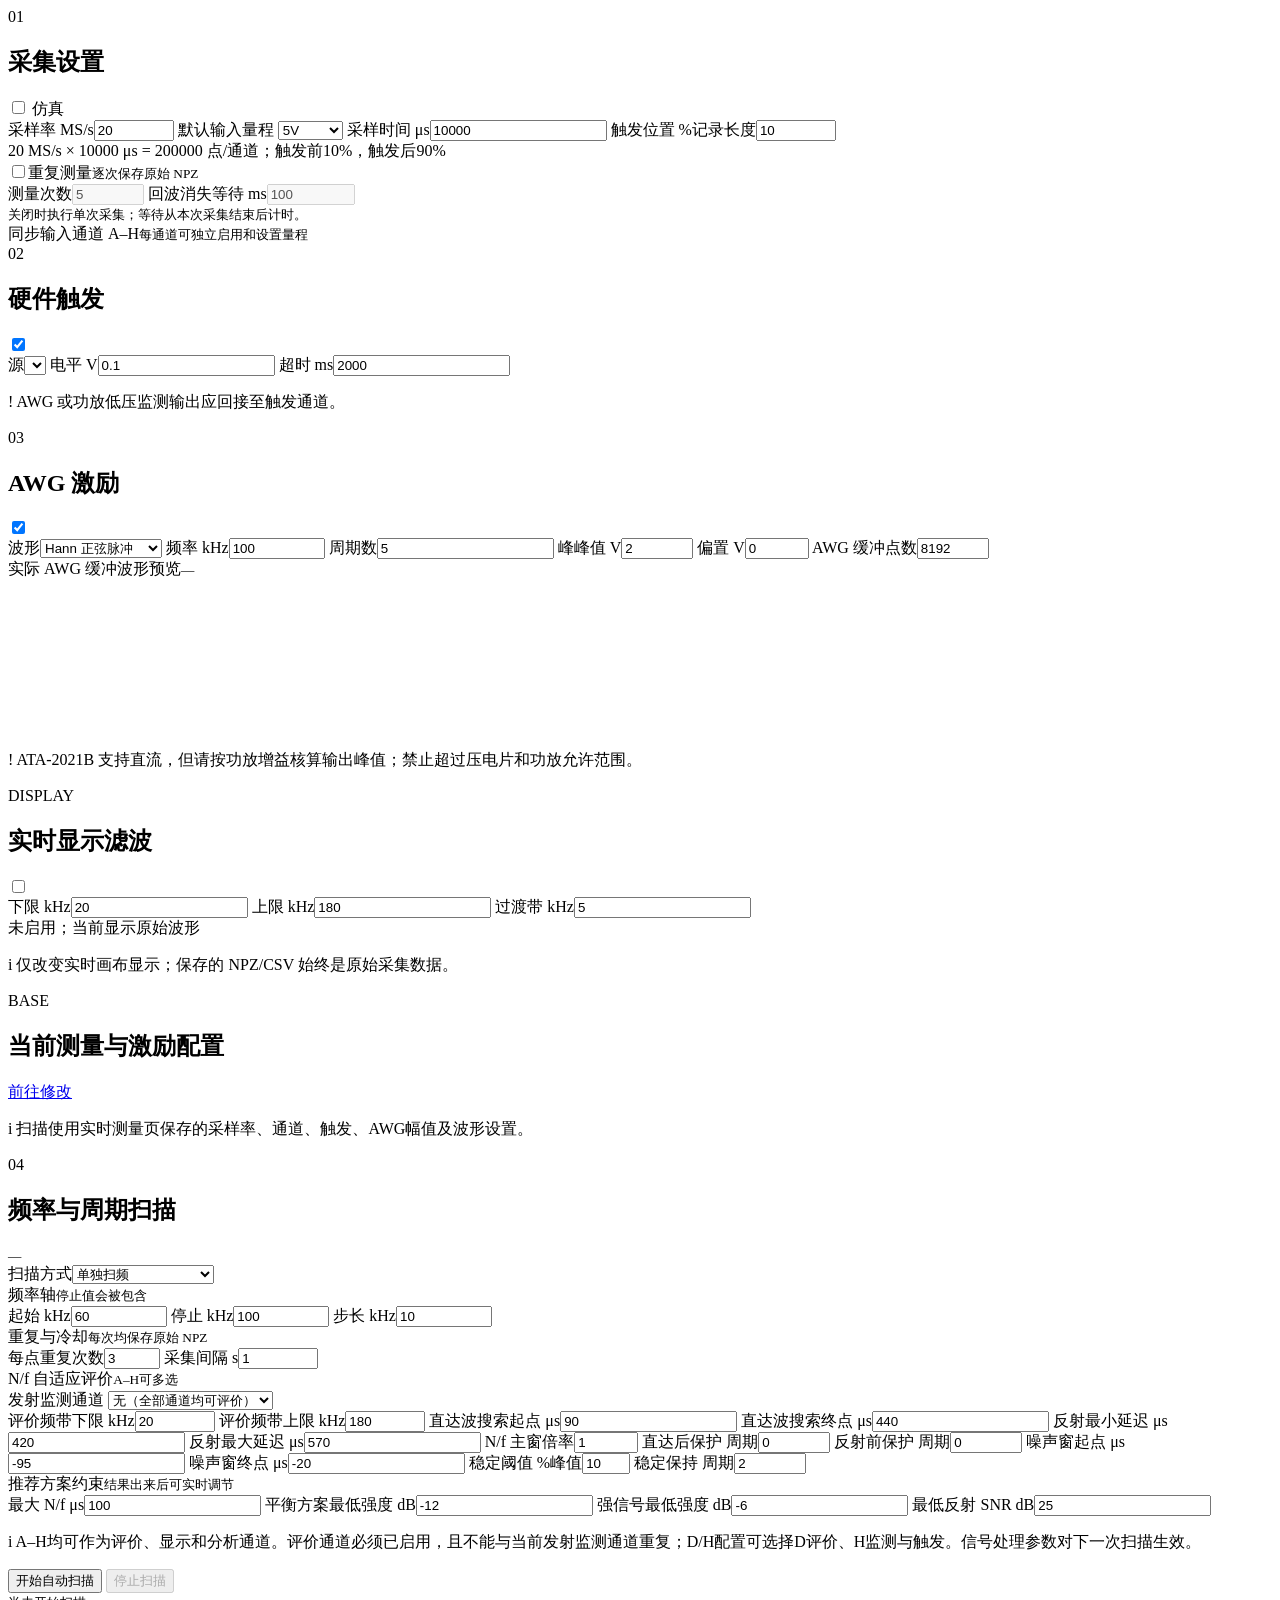
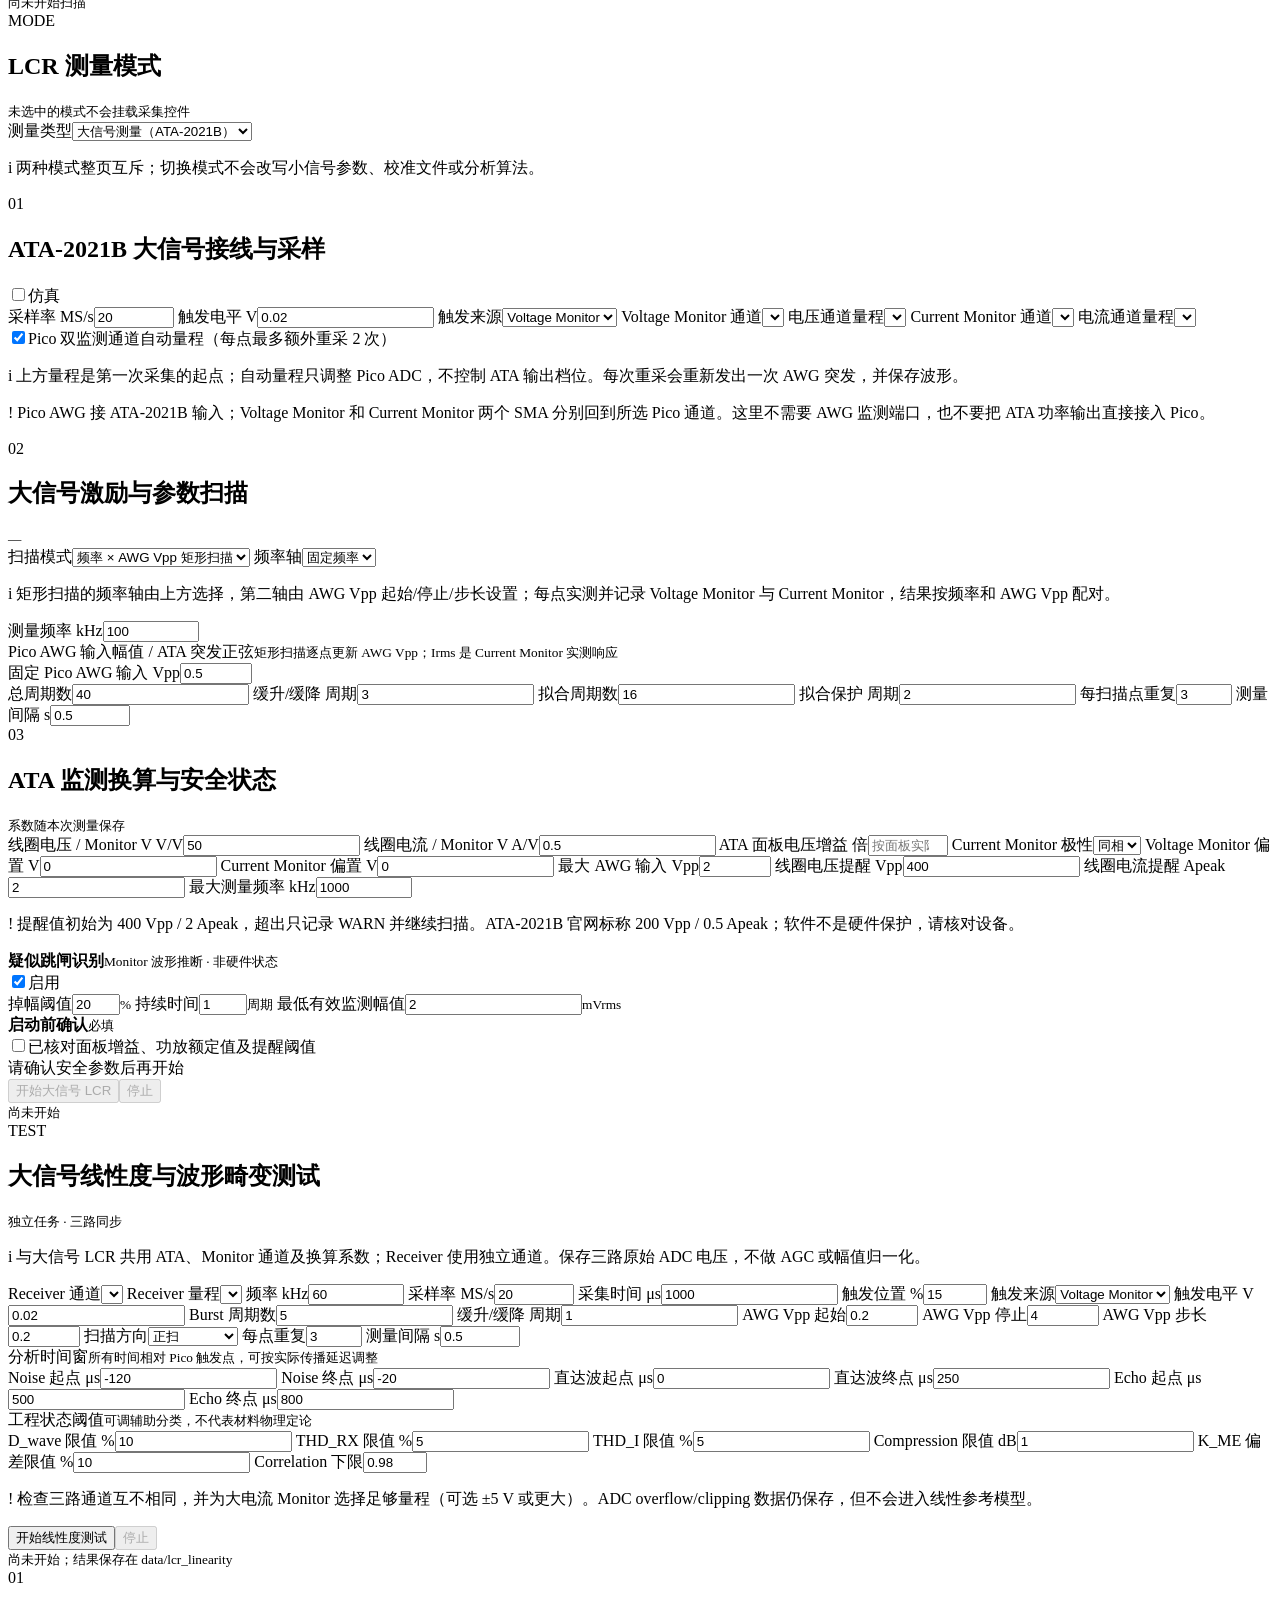
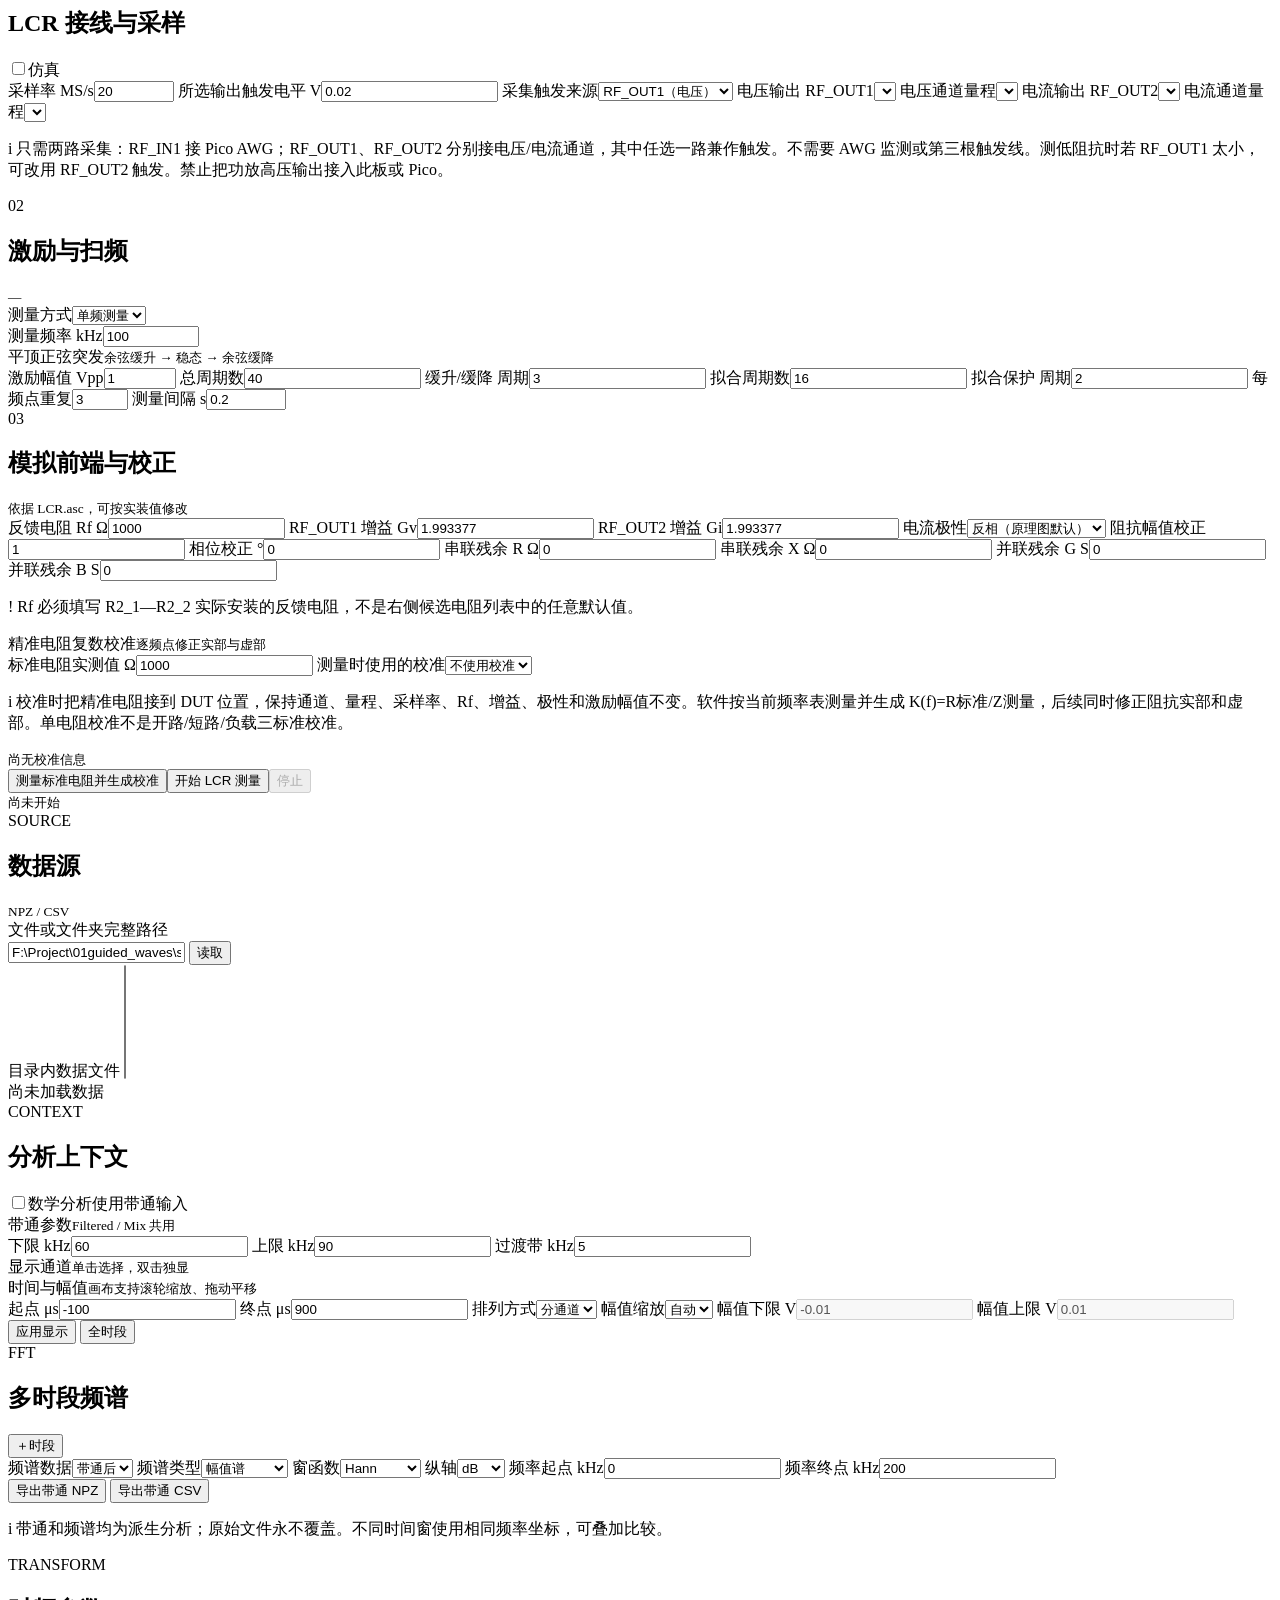
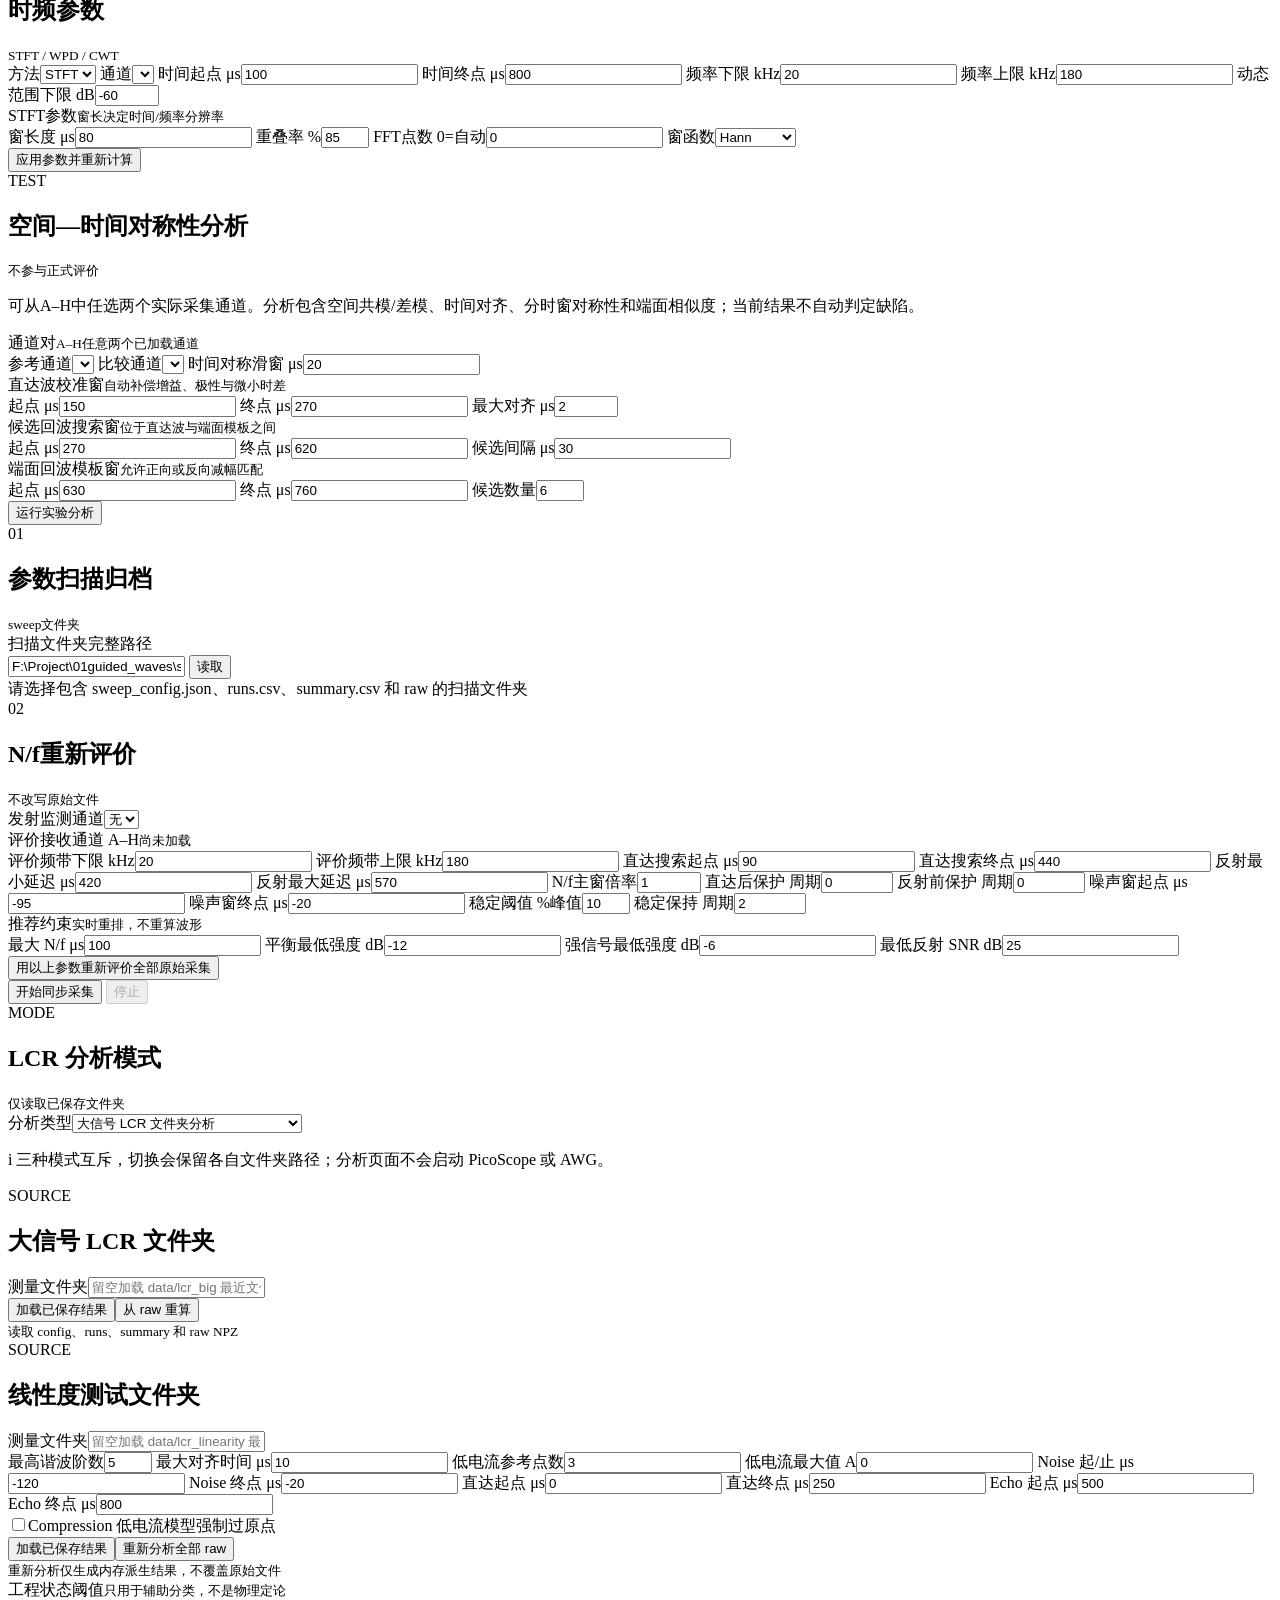
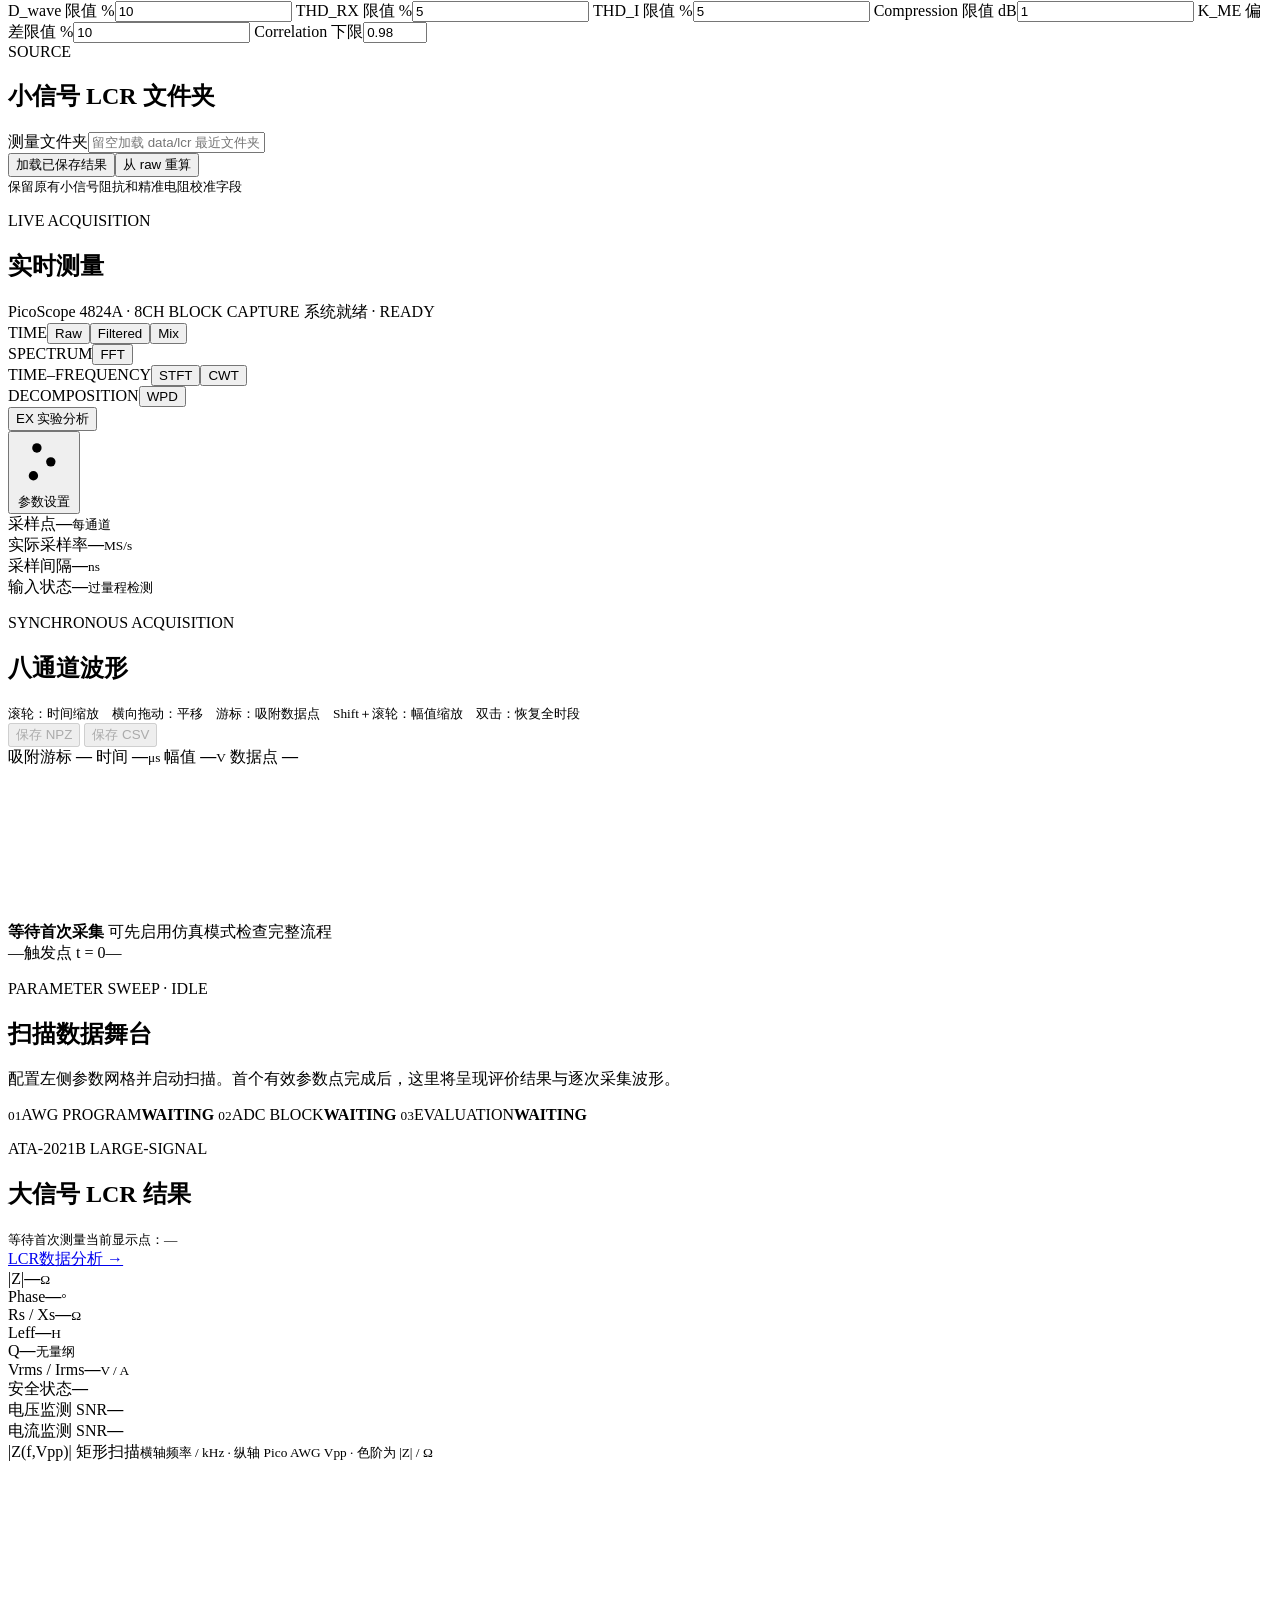
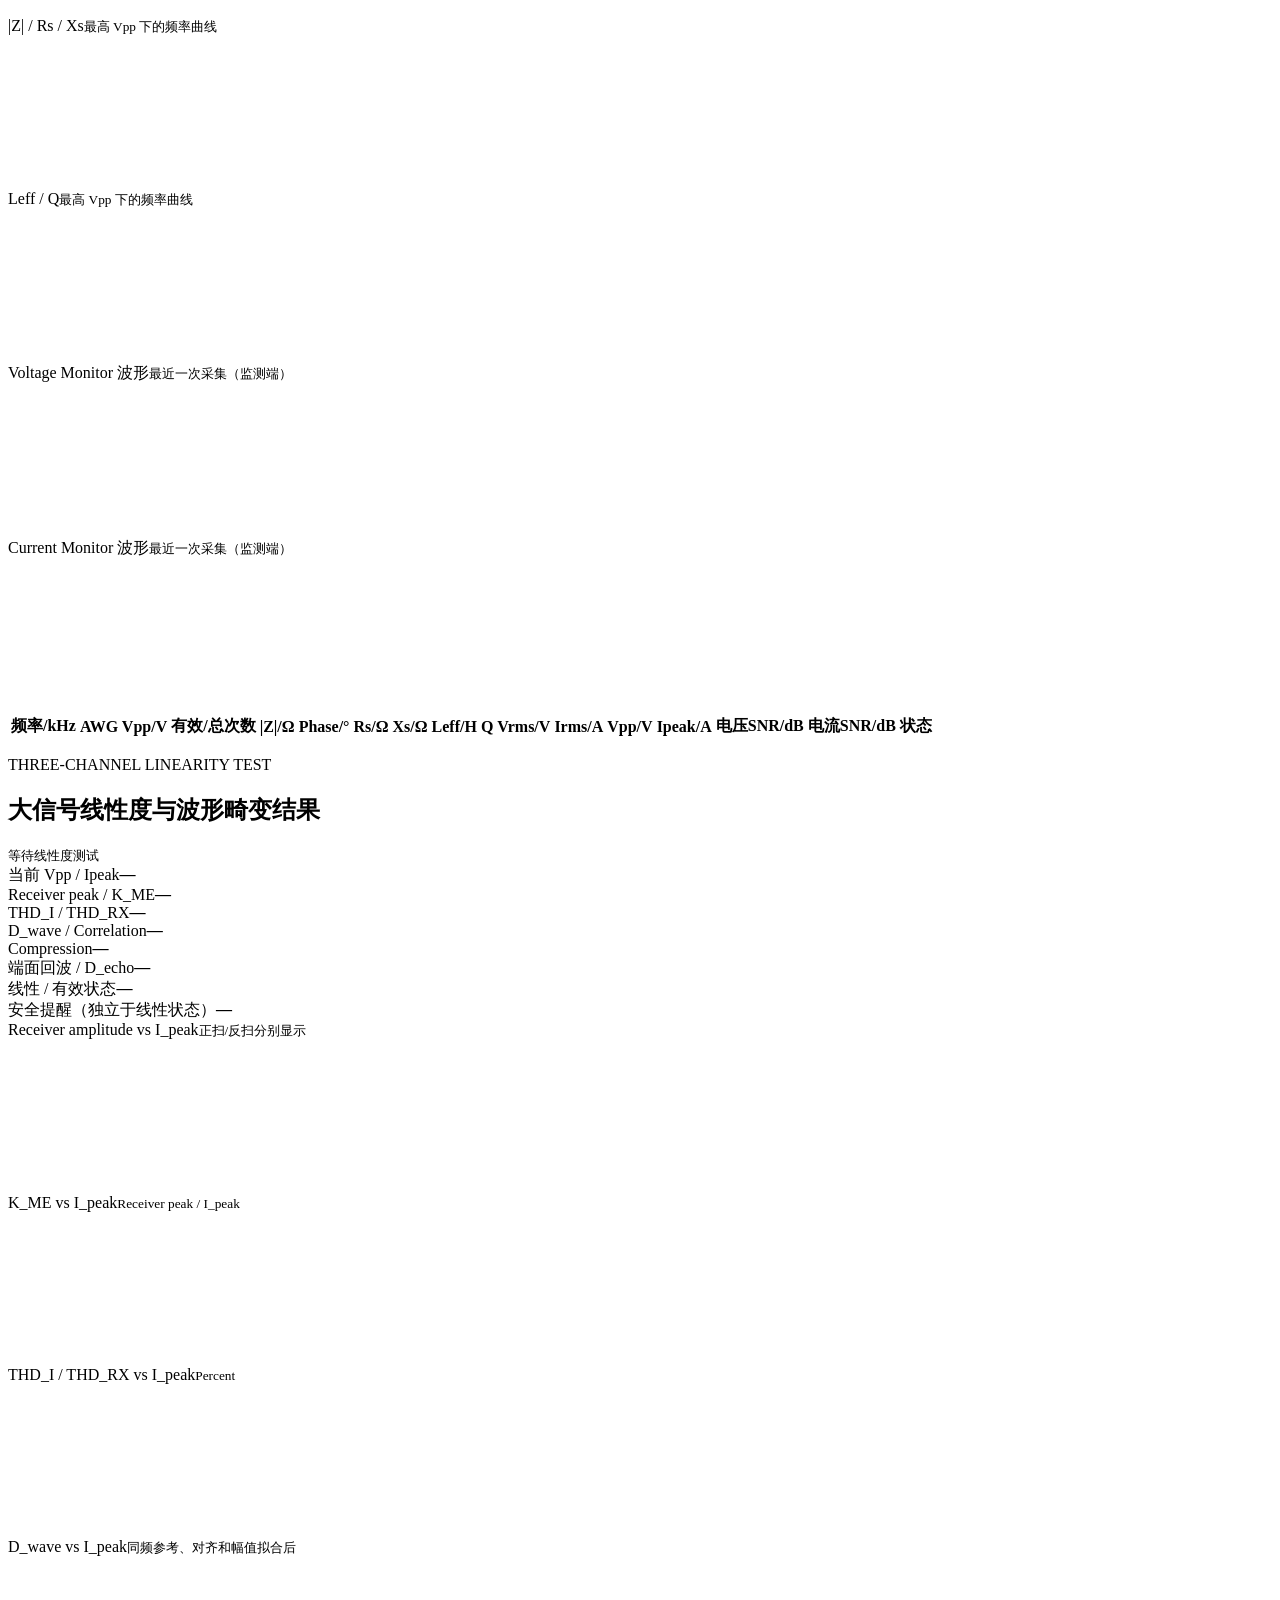
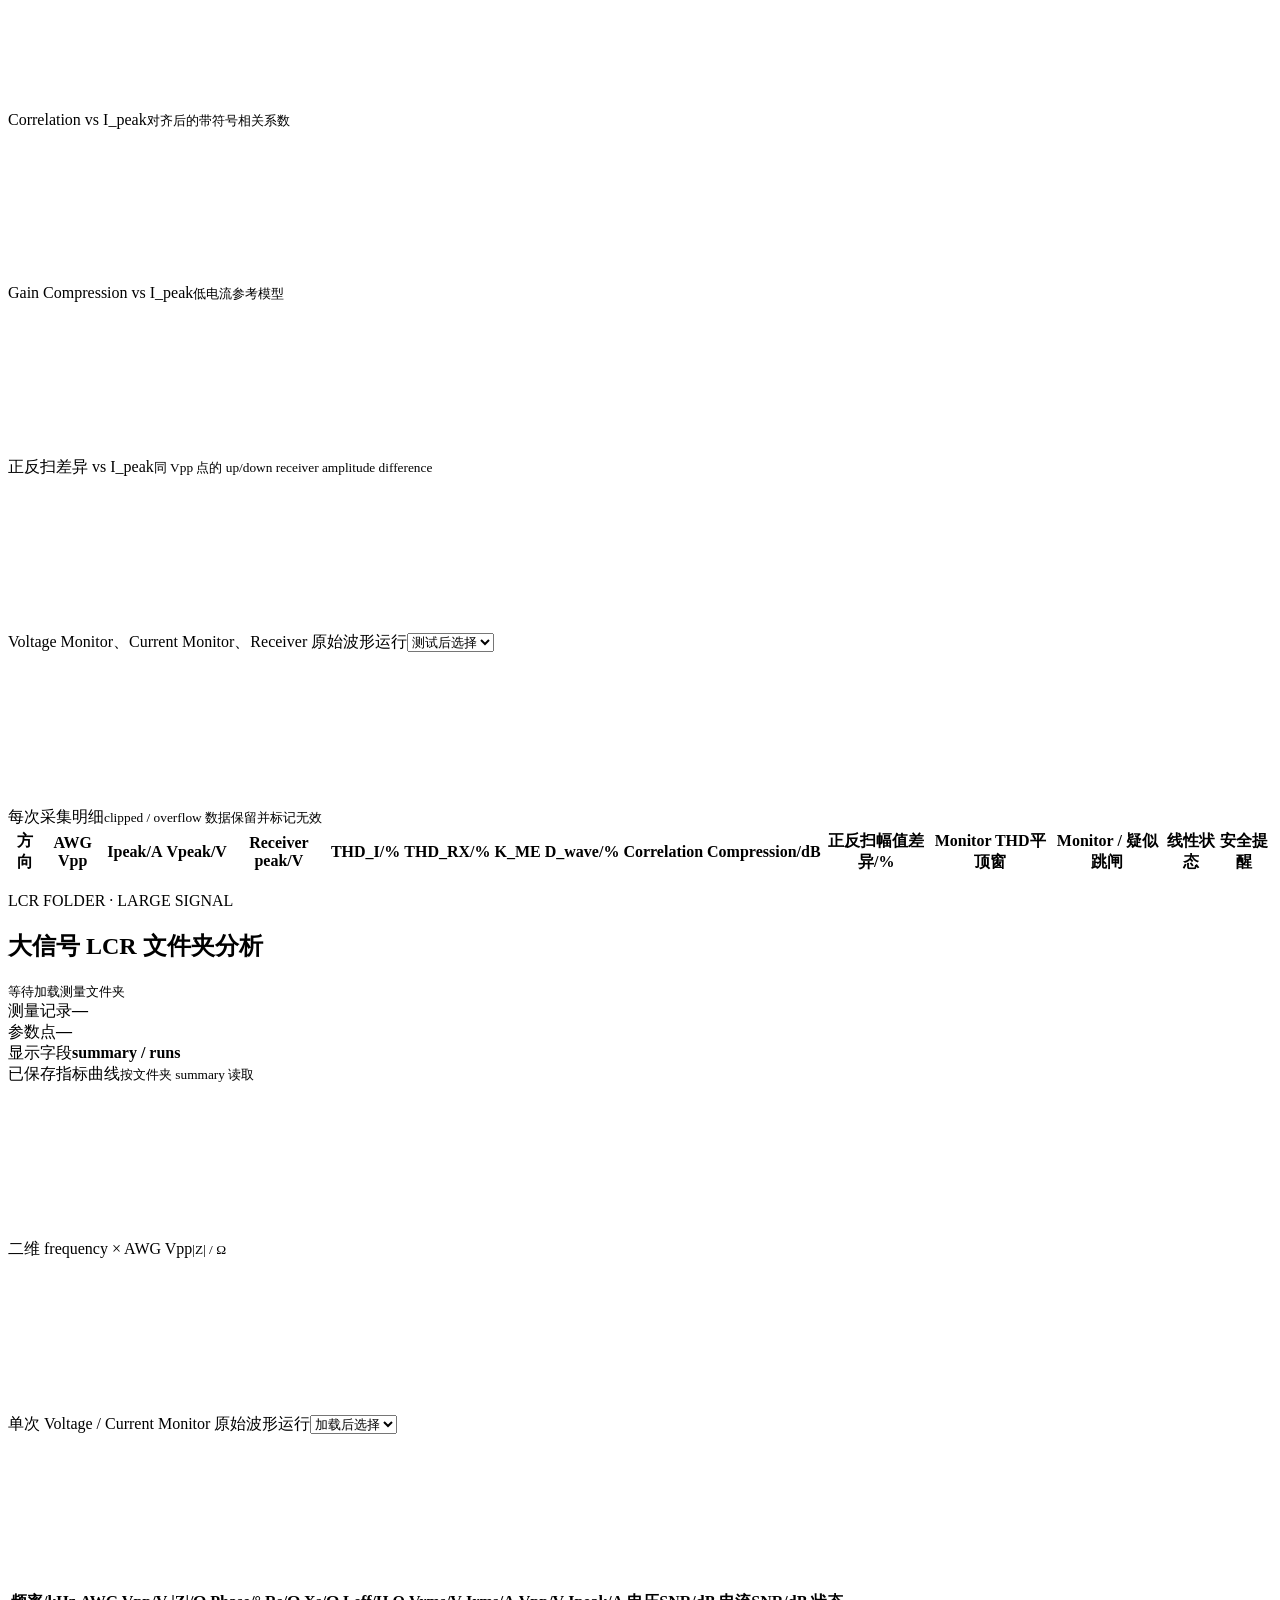
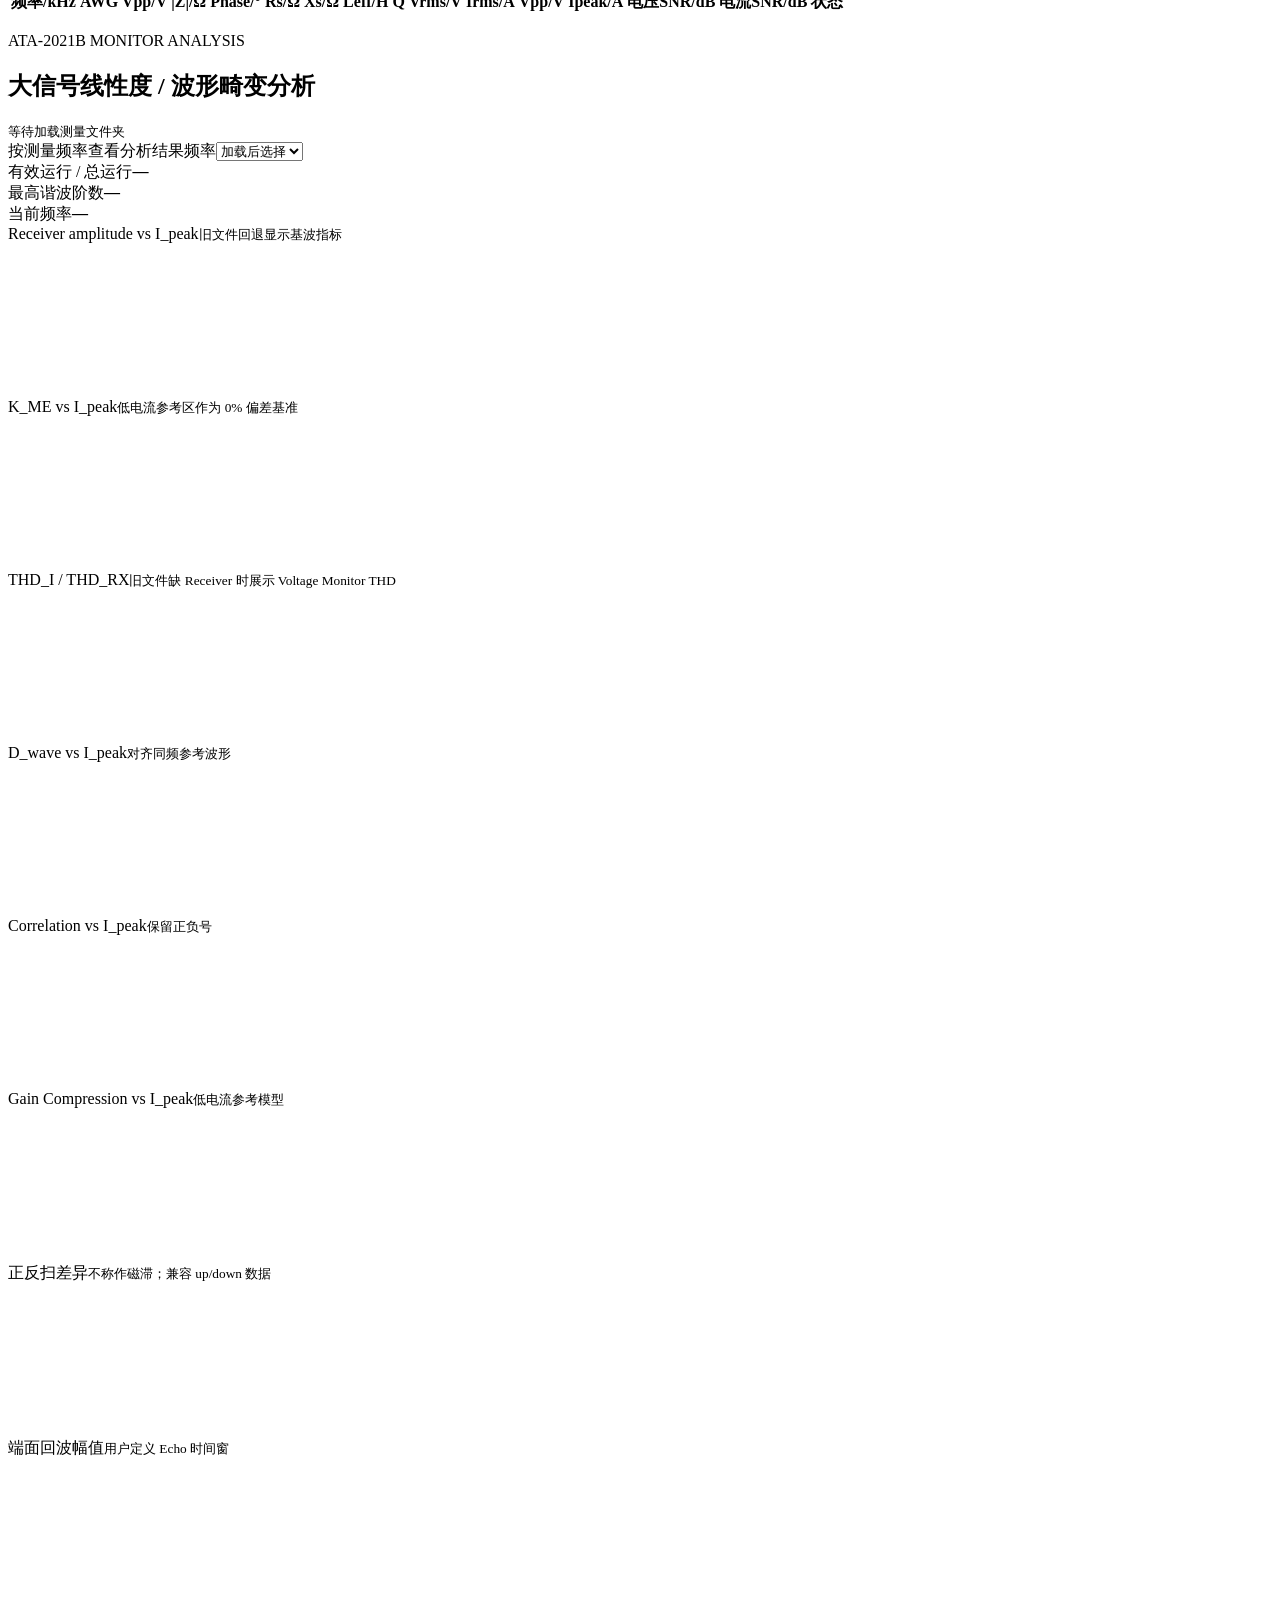
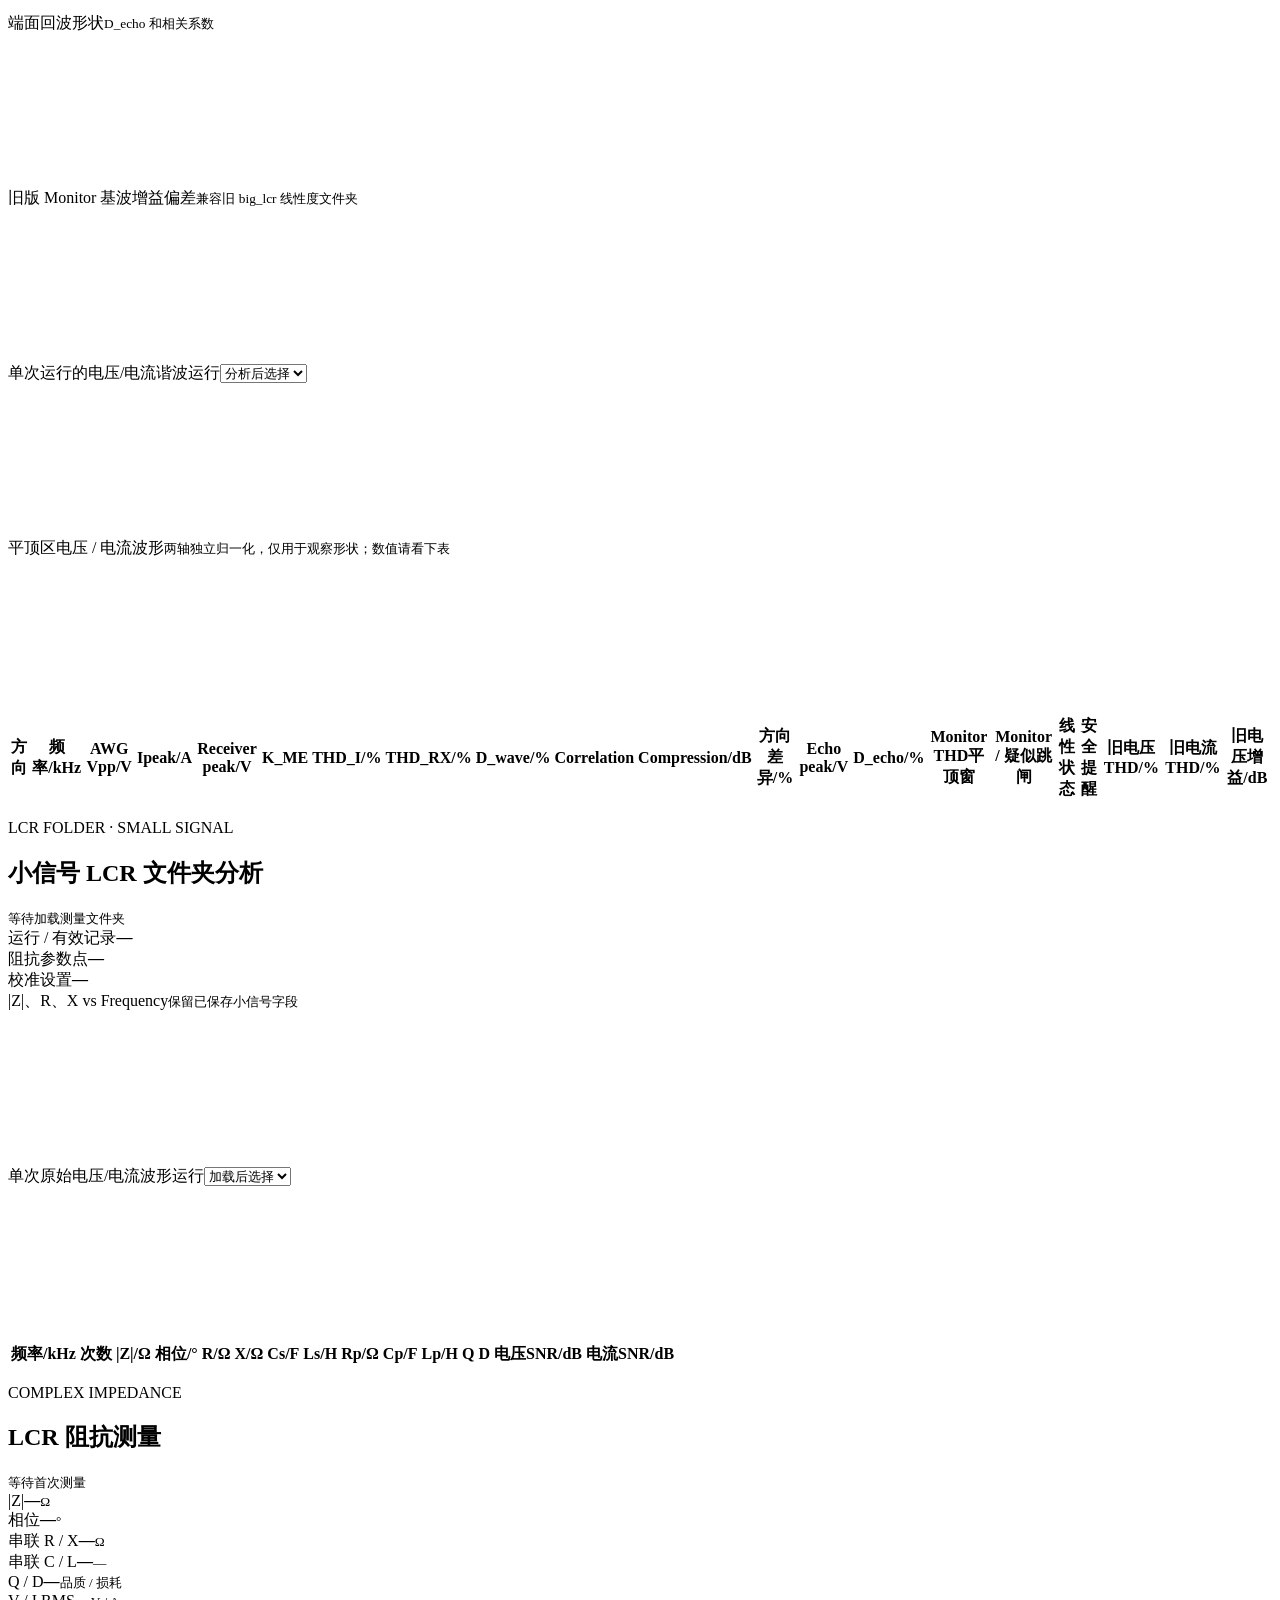
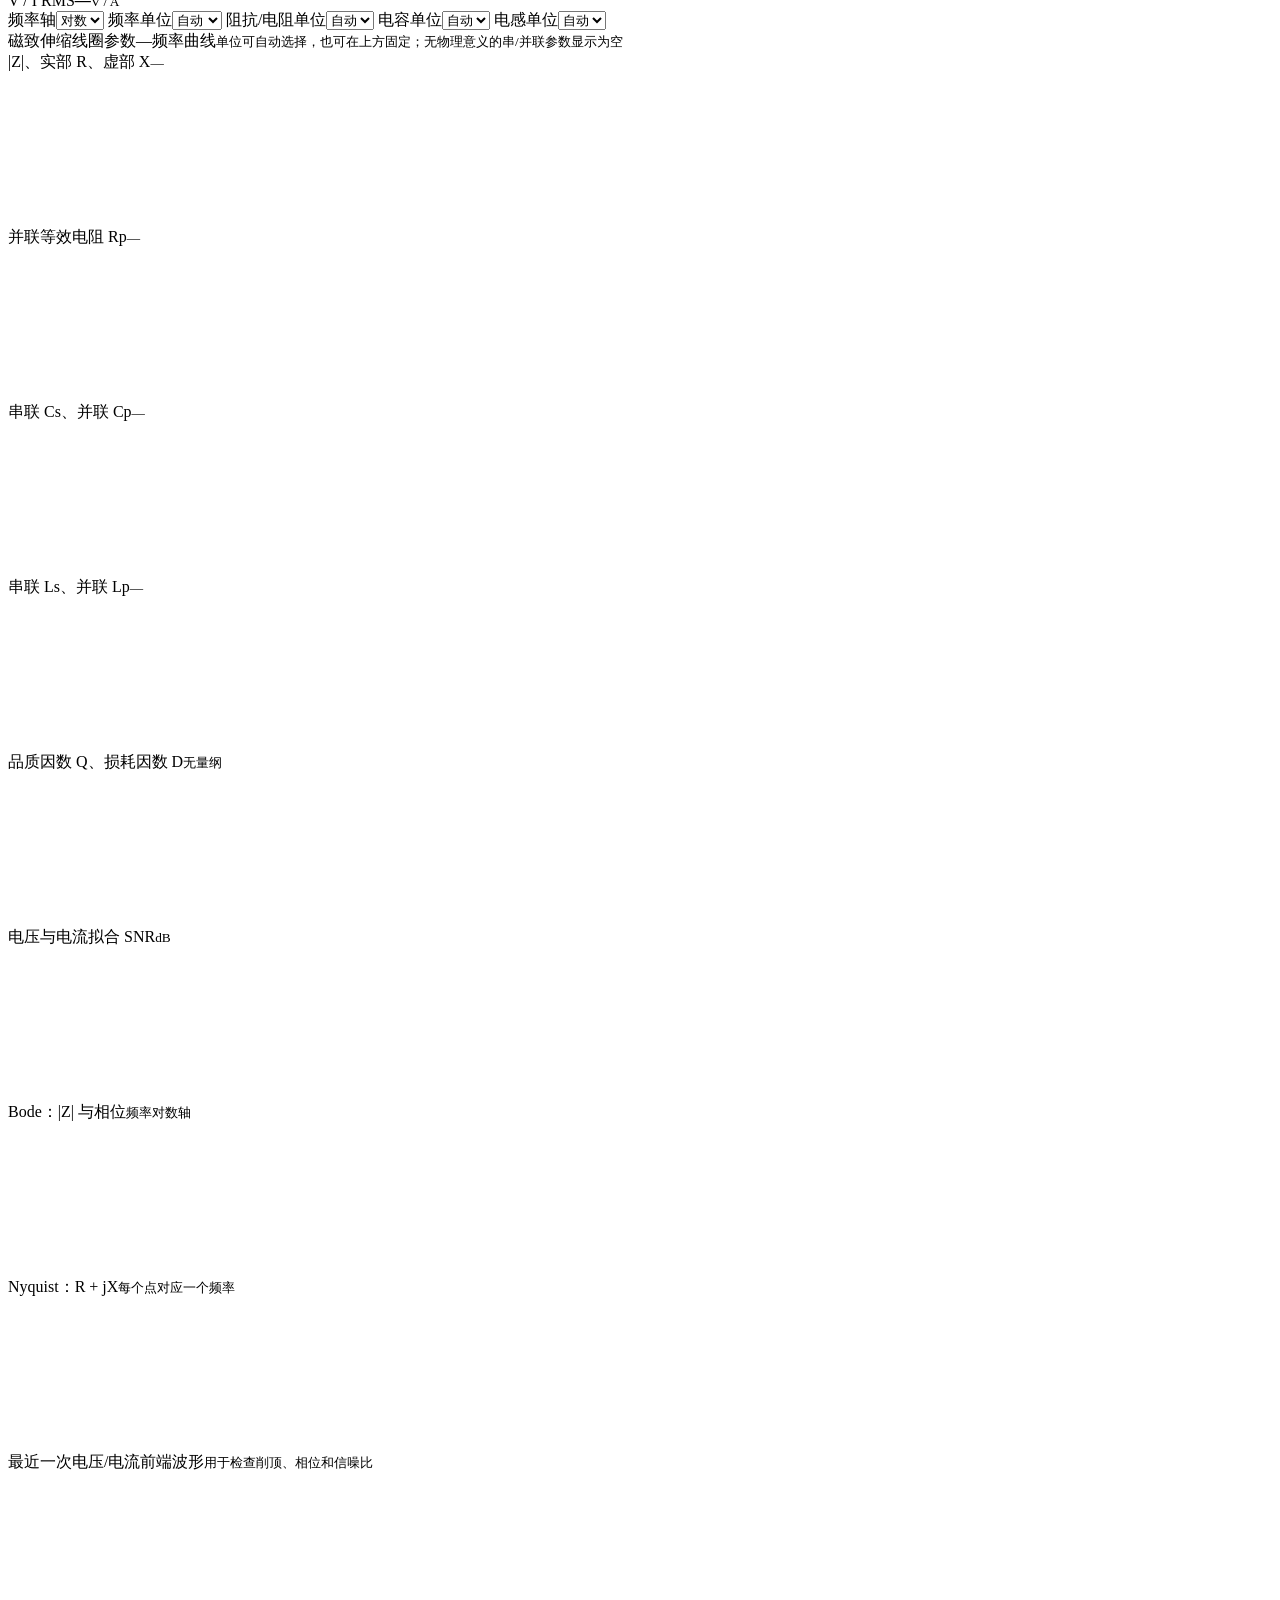
==== commit f9202ec1: "feat: add fluid inspectors, magnetic signal cursor and physical microinteractions" ====
--- a/web/index.html
+++ b/web/index.html
@@ -693,7 +693,7 @@
             <div>
               <p class="eyebrow">SYNCHRONOUS ACQUISITION</p>
               <h2>八通道波形</h2>
-              <small class="scope-interaction-help">滚轮：时间缩放　拖动：时间平移　Shift＋滚轮：幅值缩放　双击：恢复全时段</small>
+              <small class="scope-interaction-help">滚轮：时间缩放　横向拖动：平移　游标：吸附数据点　Shift＋滚轮：幅值缩放　双击：恢复全时段</small>
             </div>
             <div class="scope-actions">
               <button id="saveNpz" disabled>保存 NPZ</button>
@@ -701,8 +701,14 @@
             </div>
           </div>
           <div class="legend" id="legend"></div>
+          <div id="scopeCursorReadout" class="scope-cursor-strip">
+            <span>吸附游标 <b id="scopeCursorChannel">—</b></span>
+            <span>时间 <strong id="scopeCursorTime">—</strong><small>μs</small></span>
+            <span>幅值 <strong id="scopeCursorVoltage">—</strong><small>V</small></span>
+            <span>数据点 <strong id="scopeCursorIndex">—</strong></span>
+          </div>
           <div class="canvas-wrap">
-            <canvas id="scopeCanvas"></canvas>
+            <canvas id="scopeCanvas" tabindex="0" aria-label="采集波形：拖动平移，滚轮缩放，游标吸附显示数据点，方向键逐点移动"></canvas>
             <div id="emptyState" class="empty-state">
               <div class="pulse-ring"><i></i></div>
               <strong>等待首次采集</strong>
@@ -895,7 +901,7 @@
             <canvas id="analysisWaveCanvas"></canvas>
             <div id="analysisWaveEmpty" class="run-empty">输入文件或文件夹路径后开始分析</div>
           </div>
-          <div class="analysis-help">滚轮：时间缩放　拖动：时间平移　Shift＋滚轮：幅值缩放　双击：恢复全时段</div>
+          <div class="analysis-help">滚轮：时间缩放　横向拖动：平移　游标：吸附数据点　Shift＋滚轮：幅值缩放　双击：恢复全时段</div>
         </section>
 
         <section id="archiveIdleStage" class="scope-panel workspace-idle-stage page-only" data-pages="sweep-analysis" aria-live="polite">
@@ -1034,6 +1040,7 @@
       </section>
     </div>
     <script src="/ui/workstation.js?v=shared-ui-v2"></script>
+    <script src="/ui/micro-motion.js"></script>
     <script src="/ui/storage-naming.js"></script>
     <script src="/ui/software-update.js"></script>
     <script src="/ui/analysis-state.js"></script>
